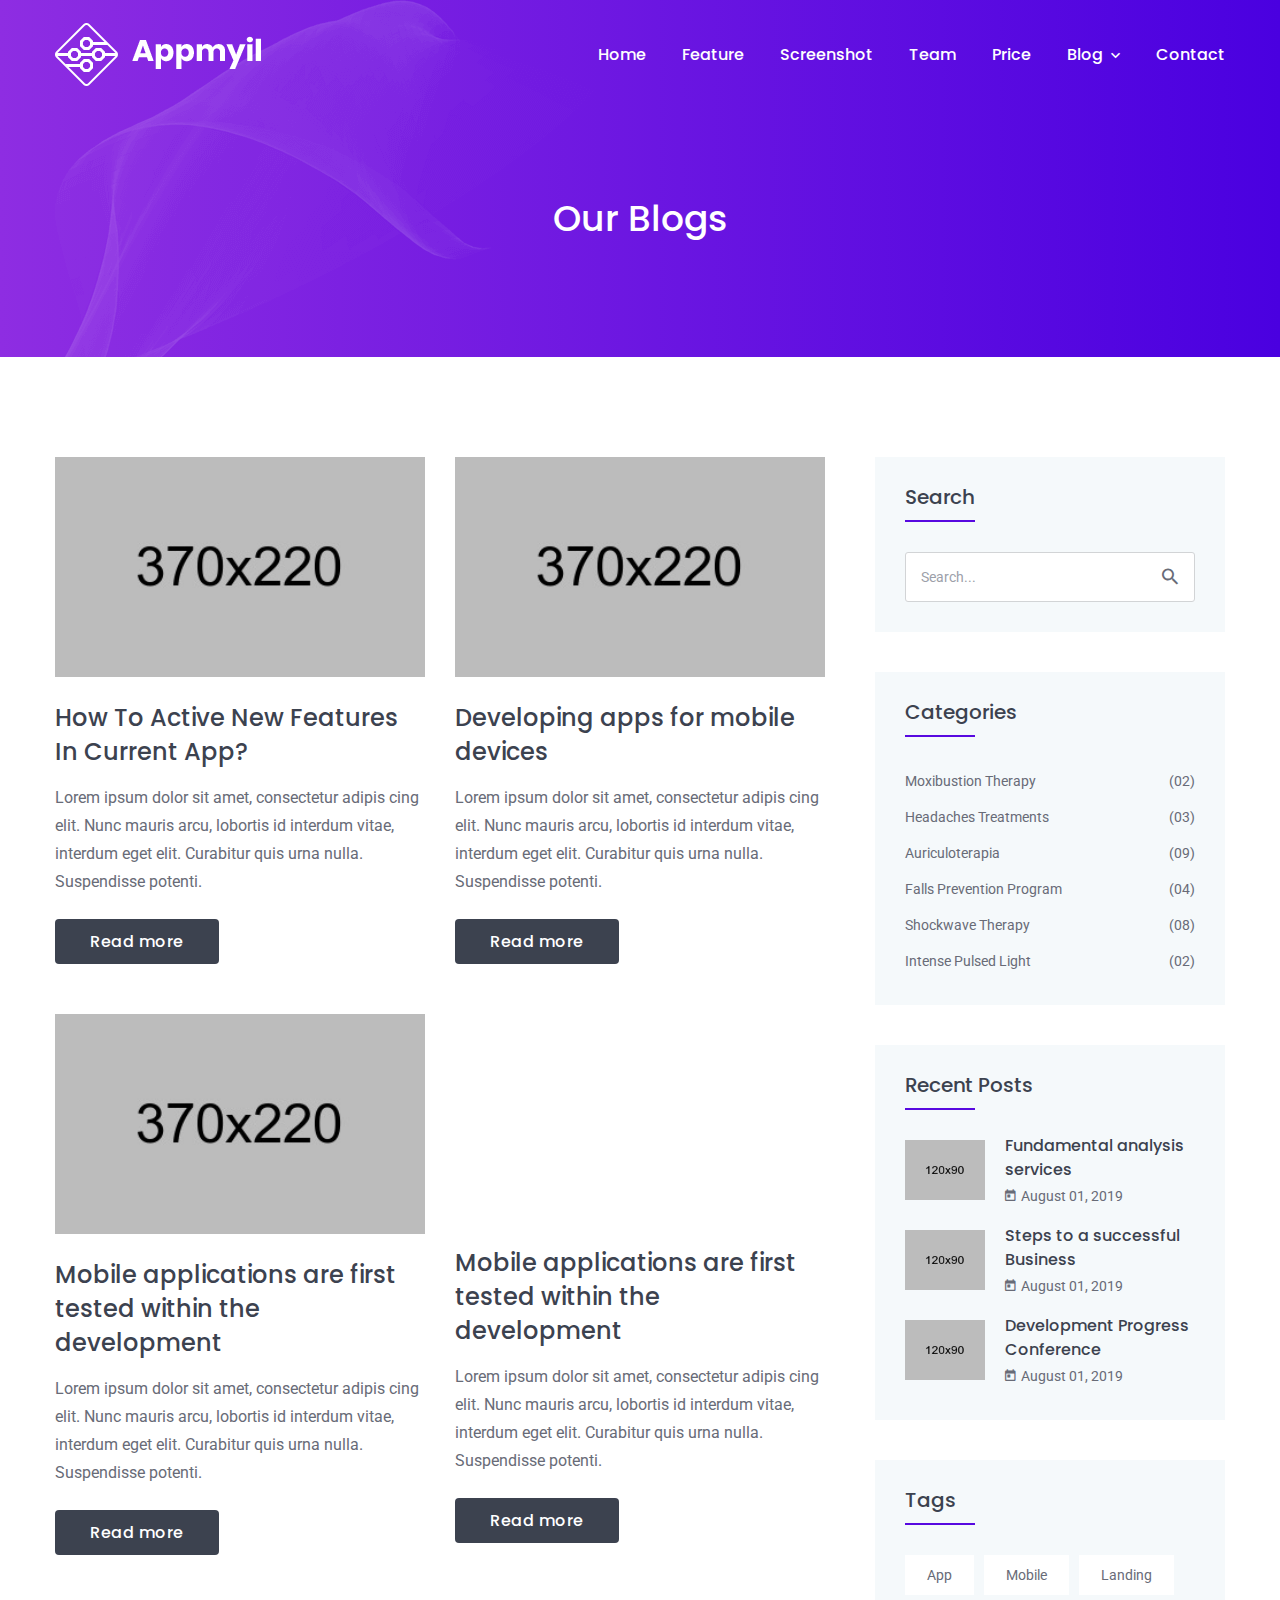
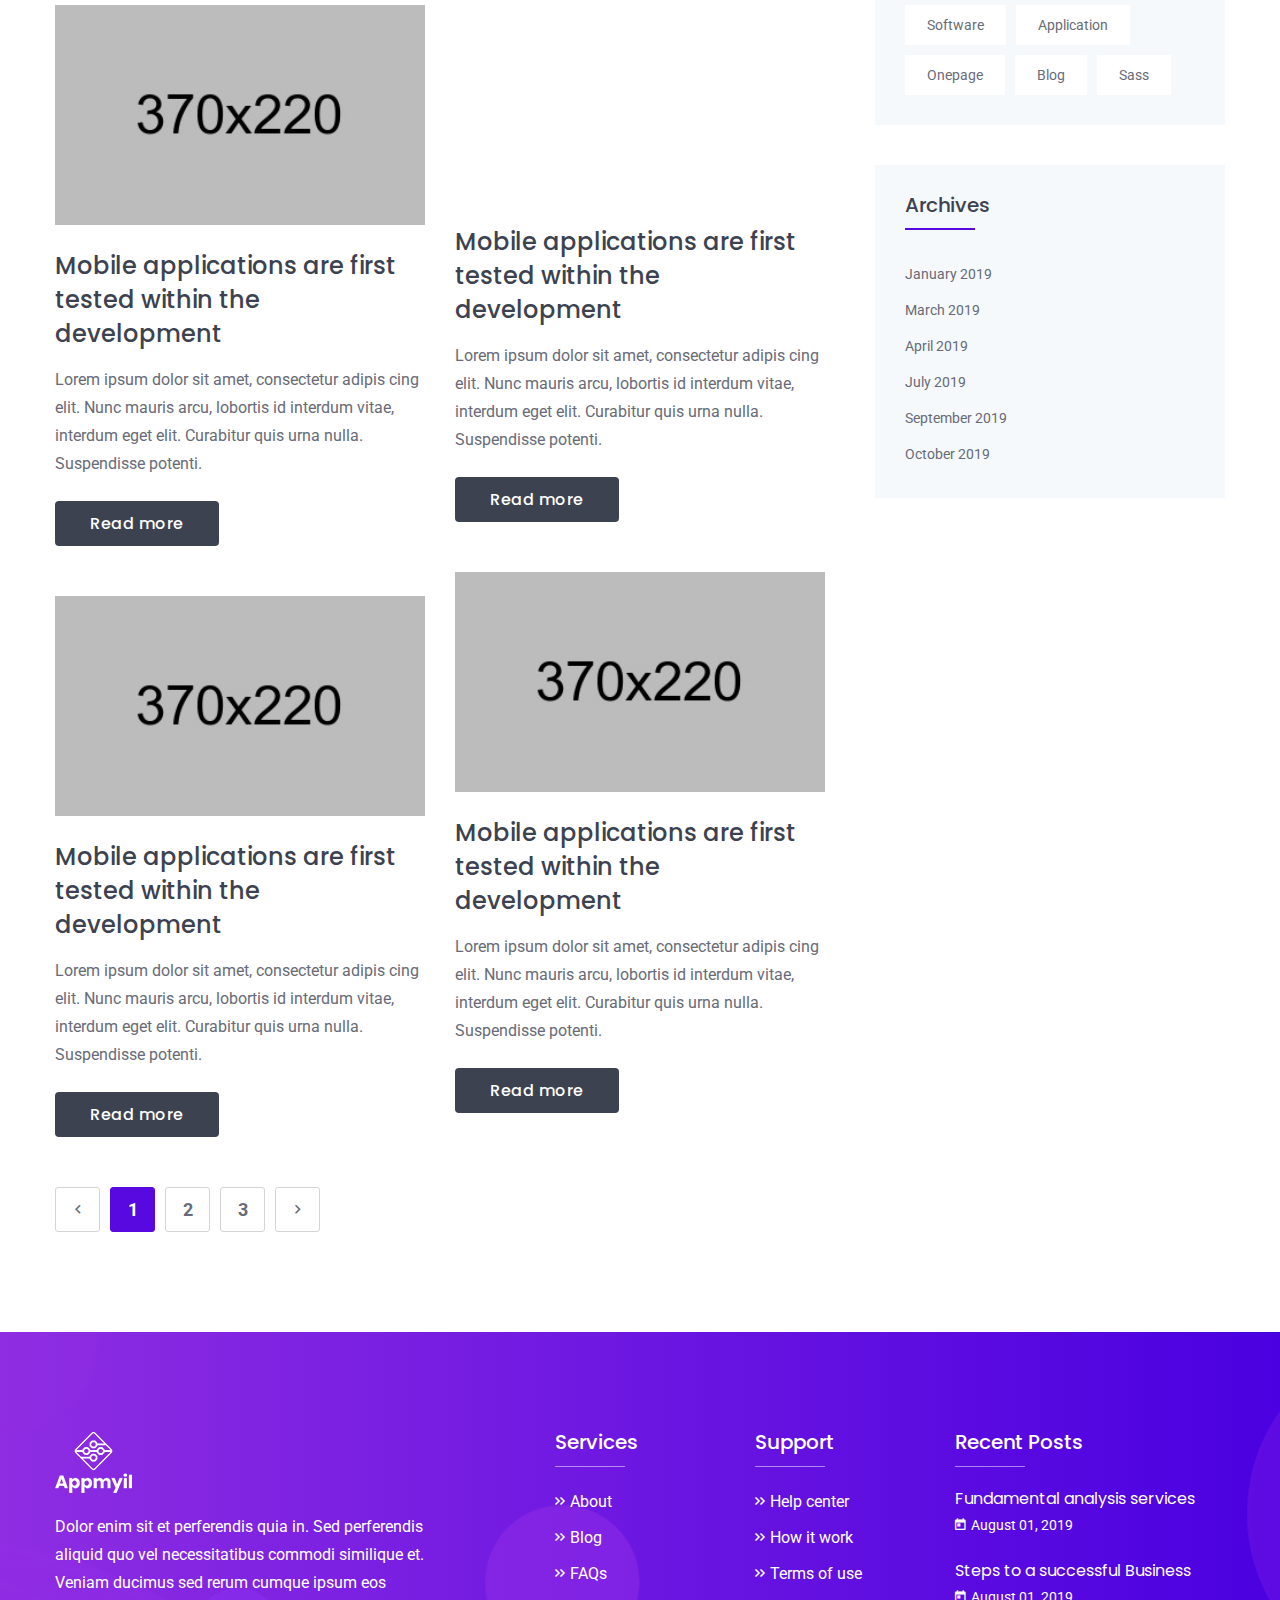
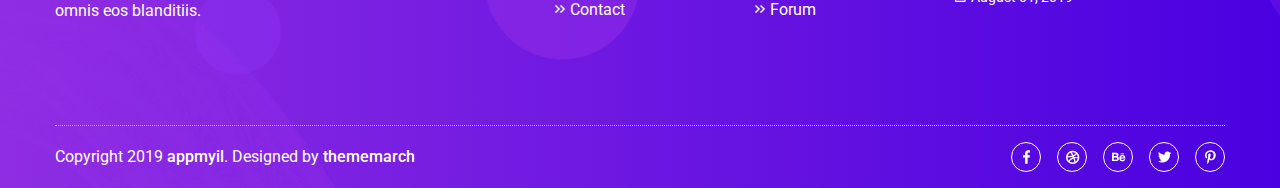
==== blog.html @ 40331fa4 "Initial commit" ====
<!DOCTYPE html>
<html lang="zxx">

<head>
    <meta charset="utf-8">
    <meta http-equiv="x-ua-compatible" content="ie=edge">
    <title>Appmyil - App Landing Template</title>
    <meta name="description" content="">
    <meta name="viewport" content="width=device-width, initial-scale=1, shrink-to-fit=no">
    <link rel="apple-touch-icon" href="assets/images/favicon.png">
    <link rel="shortcut icon" href="assets/images/favicon.ico">

    <!-- Google Font (font-family: 'Roboto', sans-serif;) -->
    <link href="https://fonts.googleapis.com/css?family=Roboto:300,400,400i,500,700" rel="stylesheet">
    <!-- Google Font ('Poppins', sans-serif;) -->
    <link href="https://fonts.googleapis.com/css?family=Poppins:400,500,600,700" rel="stylesheet">

    <link rel="stylesheet" href="assets/css/bootstrap.min.css">
    <link rel="stylesheet" href="assets/css/plugins.css">
    <link rel="stylesheet" href="assets/css/style.css">

    <link rel="stylesheet" href="assets/css/custom.css">
</head>

<body>

    <!-- Wrapper -->
    <div id="wrapper" class="wrapper">

        <!-- Header Area -->
        <div class="tm-header tm-header-fixed tm-sticky-header">
            <div class="container">
                <div class="row align-items-center">
                    <div class="col-lg-3 col-md-9 col-9">
                        <a class="tm-header-logo" href="index.html">
                            <img src="assets/images/logo-white.png" alt="appmyil logo">
                        </a>
                    </div>
                    <div class="col-lg-9 col-md-3 col-3">
                        <nav class="tm-navigation tm-header-navigation">
                            <ul>
                                <li class="current"><a href="#tm-area-heroslider">Home</a></li>
                                <li><a href="#tm-area-features">Feature</a></li>
                                <li><a href="#tm-area-screenshots">Screenshot</a></li>
                                <li><a href="#tm-area-team">Team</a></li>
                                <li><a href="#tm-area-pricing">Price</a></li>
                                <li class="tm-navigation-dropdown"><a href="#tm-area-blog">Blog</a>
                                    <ul>
                                        <li><a href="blog.html">Blog Grid</a></li>
                                        <li><a href="blog-without-sidebar.html">Blog Grid Without Sidebar</a></li>
                                        <li><a href="blog-details.html">Blog Details</a></li>
                                        <li><a href="blog-details-without-sidebar.html">Blog Details Without Sidebar</a></li>
                                    </ul>
                                </li>
                                <li><a href="#tm-area-contact">Contact</a></li>
                            </ul>
                        </nav>
                    </div>
                </div>
                <div class="tm-mobilenav"></div>
            </div>
        </div>
        <!--// Header Area -->

        <!-- Breadcrumb Area -->
        <div class="tm-breadcrumb-area tm-padding-section bg-gradient">
            <div class="tm-breadcrumb-bgshape">
                <img src="assets/images/download-bgshape.png" alt="bg shape">
            </div>
            <div class="container">
                <div class="tm-breadcrumb text-center">
                    <h2>Our Blogs</h2>
                </div>
            </div>
        </div>
        <!--// Breadcrumb Area -->

        <!-- Page Content -->
        <main class="page-content">

            <!-- Blog Area -->
            <div class="tm-blog-area tm-section tm-padding-section bg-white">
                <div class="container">
                    <div class="row">
                        <div class="col-lg-8">
                            <div class="row mt-50-reverse blog-masonry-active">

                                <!-- Single Blog -->
                                <div class="col-lg-6 col-md-6 col-12 mt-50 blog-masonry-item">
                                    <div class="tm-blog">
                                        <div class="tm-blog-topside">
                                            <div class="tm-blog-image">
                                                <img src="assets/images/blog-image-1.jpg" alt="appmyil blog image">
                                            </div>
                                            <span class="tm-blog-date">September 16, 2019</span>
                                        </div>
                                        <div class="tm-blog-content">
                                            <h4><a href="blog-details.html">How To Active New Features In Current App?</a></h4>
                                            <p>Lorem ipsum dolor sit amet, consectetur adipis
                                                cing elit. Nunc mauris arcu, lobortis id interdum vitae, interdum eget
                                                elit.
                                                Curabitur quis urna nulla. Suspendisse potenti.</p>
                                            <a href="blog-details.html" class="tm-button tm-button-sm tm-button-dark"><span>Read
                                                    more</span></a>
                                        </div>
                                    </div>
                                </div>
                                <!--// Single Blog -->

                                <!-- Single Blog -->
                                <div class="col-lg-6 col-md-6 col-12 mt-50 blog-masonry-item">
                                    <div class="tm-blog">
                                        <div class="tm-blog-topside">
                                            <div class="tm-blog-image">
                                                <img src="assets/images/blog-image-2.jpg" alt="appmyil blog image">
                                            </div>
                                            <span class="tm-blog-date">December 16, 2019</span>
                                        </div>
                                        <div class="tm-blog-content">
                                            <h4><a href="blog-details.html">Developing apps for mobile
                                                    devices</a></h4>
                                            <p>Lorem ipsum dolor sit amet, consectetur adipis
                                                cing elit. Nunc mauris arcu, lobortis id interdum vitae, interdum eget
                                                elit.
                                                Curabitur quis urna nulla. Suspendisse potenti.</p>
                                            <a href="blog-details.html" class="tm-button tm-button-sm tm-button-dark"><span>Read
                                                    more</span></a>
                                        </div>
                                    </div>
                                </div>
                                <!--// Single Blog -->

                                <!-- Single Blog -->
                                <div class="col-lg-6 col-md-6 col-12 mt-50 blog-masonry-item">
                                    <div class="tm-blog">
                                        <div class="tm-blog-topside">
                                            <div class="tm-blog-image">
                                                <img src="assets/images/blog-image-3.jpg" alt="appmyil blog image">
                                            </div>
                                            <span class="tm-blog-date">September 16, 2019</span>
                                        </div>
                                        <div class="tm-blog-content">
                                            <h4><a href="blog-details.html">Mobile applications are first
                                                    tested within the development</a></h4>
                                            <p>Lorem ipsum dolor sit amet, consectetur adipis
                                                cing elit. Nunc mauris arcu, lobortis id interdum vitae, interdum eget
                                                elit.
                                                Curabitur quis urna nulla. Suspendisse potenti.</p>
                                            <a href="blog-details.html" class="tm-button tm-button-sm tm-button-dark"><span>Read
                                                    more</span></a>
                                        </div>
                                    </div>
                                </div>
                                <!--// Single Blog -->

                                <!-- Single Blog -->
                                <div class="col-lg-6 col-md-6 col-12 mt-50 blog-masonry-item">
                                    <div class="tm-blog tm-blog-video">
                                        <div class="tm-blog-topside">
                                            <div class="embed-responsive embed-responsive-16by9">
                                                <iframe class="embed-responsive-item" src="https://www.youtube.com/embed/Sv511KEiIJQ"
                                                    allowfullscreen></iframe>
                                            </div>
                                            <span class="tm-blog-date">September 16, 2019</span>
                                        </div>
                                        <div class="tm-blog-content">
                                            <h4><a href="blog-details.html">Mobile applications are first
                                                    tested within the development</a></h4>
                                            <p>Lorem ipsum dolor sit amet, consectetur adipis
                                                cing elit. Nunc mauris arcu, lobortis id interdum vitae, interdum eget
                                                elit.
                                                Curabitur quis urna nulla. Suspendisse potenti.</p>
                                            <a href="blog-details.html" class="tm-button tm-button-sm tm-button-dark"><span>Read
                                                    more</span></a>
                                        </div>
                                    </div>
                                </div>
                                <!--// Single Blog -->

                                <!-- Single Blog -->
                                <div class="col-lg-6 col-md-6 col-12 mt-50 blog-masonry-item">
                                    <div class="tm-blog tm-blog-audio">
                                        <div class="tm-blog-topside">
                                            <div class="embed-responsive embed-responsive-16by9">
                                                <iframe class="embed-responsive-item" src="https://w.soundcloud.com/player/?url=https%3A//api.soundcloud.com/tracks/519580935&color=%23ff5500&auto_play=false&hide_related=false&show_comments=true&show_user=true&show_reposts=false&show_teaser=true&visual=true"></iframe>
                                            </div>
                                            <span class="tm-blog-date">September 16, 2019</span>
                                        </div>
                                        <div class="tm-blog-content">
                                            <h4><a href="blog-details.html">Mobile applications are first
                                                    tested within the development</a></h4>
                                            <p>Lorem ipsum dolor sit amet, consectetur adipis
                                                cing elit. Nunc mauris arcu, lobortis id interdum vitae, interdum eget
                                                elit.
                                                Curabitur quis urna nulla. Suspendisse potenti.</p>
                                            <a href="blog-details.html" class="tm-button tm-button-sm tm-button-dark"><span>Read
                                                    more</span></a>
                                        </div>
                                    </div>
                                </div>
                                <!--// Single Blog -->

                                <!-- Single Blog -->
                                <div class="col-lg-6 col-md-6 col-12 mt-50 blog-masonry-item">
                                    <div class="tm-blog">
                                        <div class="tm-blog-topside">
                                            <div class="tm-blog-image">
                                                <img src="assets/images/blog-image-4.jpg" alt="appmyil blog image">
                                            </div>
                                            <span class="tm-blog-date">September 16, 2019</span>
                                        </div>
                                        <div class="tm-blog-content">
                                            <h4><a href="blog-details.html">Mobile applications are first
                                                    tested within the development</a></h4>
                                            <p>Lorem ipsum dolor sit amet, consectetur adipis
                                                cing elit. Nunc mauris arcu, lobortis id interdum vitae, interdum eget
                                                elit.
                                                Curabitur quis urna nulla. Suspendisse potenti.</p>
                                            <a href="blog-details.html" class="tm-button tm-button-sm tm-button-dark"><span>Read
                                                    more</span></a>
                                        </div>
                                    </div>
                                </div>
                                <!--// Single Blog -->

                                <!-- Single Blog -->
                                <div class="col-lg-6 col-md-6 col-12 mt-50 blog-masonry-item">
                                    <div class="tm-blog">
                                        <div class="tm-blog-topside">
                                            <div class="tm-blog-image">
                                                <img src="assets/images/blog-image-5.jpg" alt="appmyil blog image">
                                            </div>
                                            <span class="tm-blog-date">September 16, 2019</span>
                                        </div>
                                        <div class="tm-blog-content">
                                            <h4><a href="blog-details.html">Mobile applications are first
                                                    tested within the development</a></h4>
                                            <p>Lorem ipsum dolor sit amet, consectetur adipis
                                                cing elit. Nunc mauris arcu, lobortis id interdum vitae, interdum eget
                                                elit.
                                                Curabitur quis urna nulla. Suspendisse potenti.</p>
                                            <a href="blog-details.html" class="tm-button tm-button-sm tm-button-dark"><span>Read
                                                    more</span></a>
                                        </div>
                                    </div>
                                </div>
                                <!--// Single Blog -->

                                <!-- Single Blog -->
                                <div class="col-lg-6 col-md-6 col-12 mt-50 blog-masonry-item">
                                    <div class="tm-blog">
                                        <div class="tm-blog-topside">
                                            <div class="tm-blog-image">
                                                <img src="assets/images/blog-image-6.jpg" alt="appmyil blog image">
                                            </div>
                                            <span class="tm-blog-date">September 16, 2019</span>
                                        </div>
                                        <div class="tm-blog-content">
                                            <h4><a href="blog-details.html">Mobile applications are first
                                                    tested within the development</a></h4>
                                            <p>Lorem ipsum dolor sit amet, consectetur adipis
                                                cing elit. Nunc mauris arcu, lobortis id interdum vitae, interdum eget
                                                elit.
                                                Curabitur quis urna nulla. Suspendisse potenti.</p>
                                            <a href="blog-details.html" class="tm-button tm-button-sm tm-button-dark"><span>Read
                                                    more</span></a>
                                        </div>
                                    </div>
                                </div>
                                <!--// Single Blog -->

                            </div>
                            <div class="tm-pagination mt-50">
                                <ul>
                                    <li><a href="blog.html"><i class="zmdi zmdi-chevron-left"></i></a></li>
                                    <li class="is-active"><a href="blog.html">1</a></li>
                                    <li><a href="blog.html">2</a></li>
                                    <li><a href="blog.html">3</a></li>
                                    <li><a href="blog.html"><i class="zmdi zmdi-chevron-right"></i></a></li>
                                </ul>
                            </div>
                        </div>
                        <div class="col-lg-4">
                            <div class="widgets widgets-blog">

                                <!-- Single Widget -->
                                <div class="single-widget widget-search">
                                    <h5 class="widget-title">Search</h5>
                                    <form action="#" class="widget-search-form">
                                        <input type="text" placeholder="Search...">
                                        <button type="submit"><i class="zmdi zmdi-search"></i></button>
                                    </form>
                                </div>
                                <!--// Single Widget -->

                                <!-- Single Widget -->
                                <div class="single-widget widget-categories">
                                    <h5 class="widget-title">Categories</h5>
                                    <ul>
                                        <li><a href="blog.html">Moxibustion Therapy <span>(02)</span></a></li>
                                        <li><a href="blog.html">Headaches Treatments <span>(03)</span></a></li>
                                        <li><a href="blog.html">Auriculoterapia <span>(09)</span></a></li>
                                        <li><a href="blog.html">Falls Prevention Program <span>(04)</span></a></li>
                                        <li><a href="blog.html">Shockwave Therapy <span>(08)</span></a></li>
                                        <li><a href="blog.html">Intense Pulsed Light <span>(02)</span></a></li>
                                    </ul>
                                </div>
                                <!--// Single Widget -->

                                <!-- Single Widget -->
                                <div class="single-widget widget-recentpost">
                                    <h5 class="widget-title">Recent Posts</h5>
                                    <ul>
                                        <li>
                                            <a href="blog-details.html" class="widget-recentpost-image">
                                                <img src="assets/images/blog-image-thumbnail-1.jpg" alt="blog thumbnail">
                                            </a>
                                            <div class="widget-recentpost-content">
                                                <h6><a href="blog-details.html">Fundamental analysis
                                                        services</a></h6>
                                                <span>August 01, 2019</span>
                                            </div>
                                        </li>
                                        <li>
                                            <a href="blog-details.html" class="widget-recentpost-image">
                                                <img src="assets/images/blog-image-thumbnail-2.jpg" alt="blog thumbnail">
                                            </a>
                                            <div class="widget-recentpost-content">
                                                <h6><a href="blog-details.html">Steps to a successful
                                                        Business</a></h6>
                                                <span>August 01, 2019</span>
                                            </div>
                                        </li>
                                        <li>
                                            <a href="blog-details.html" class="widget-recentpost-image">
                                                <img src="assets/images/blog-image-thumbnail-3.jpg" alt="blog thumbnail">
                                            </a>
                                            <div class="widget-recentpost-content">
                                                <h6><a href="#blog-details.html">Development Progress
                                                        Conference</a></h6>
                                                <span>August 01, 2019</span>
                                            </div>
                                        </li>
                                    </ul>
                                </div>
                                <!--// Single Widget -->

                                <!-- Single Widget -->
                                <div class="single-widget widget-tags">
                                    <h5 class="widget-title">Tags</h5>
                                    <ul>
                                        <li><a href="blog.html">App</a></li>
                                        <li><a href="blog.html">Mobile</a></li>
                                        <li><a href="blog.html">Landing</a></li>
                                        <li><a href="blog.html">Software</a></li>
                                        <li><a href="blog.html">Application</a></li>
                                        <li><a href="blog.html">Onepage</a></li>
                                        <li><a href="blog.html">Blog</a></li>
                                        <li><a href="blog.html">Sass</a></li>
                                    </ul>
                                </div>
                                <!--// Single Widget -->

                                <!-- Single Widget -->
                                <div class="single-widget widget-archives">
                                    <h5 class="widget-title">Archives</h5>
                                    <ul>
                                        <li><a href="blog.html">January 2019</a></li>
                                        <li><a href="blog.html">March 2019</a></li>
                                        <li><a href="blog.html">April 2019</a></li>
                                        <li><a href="blog.html">July 2019</a></li>
                                        <li><a href="blog.html">September 2019</a></li>
                                        <li><a href="blog.html">October 2019</a></li>
                                    </ul>
                                </div>
                                <!--// Single Widget -->

                            </div>
                        </div>
                    </div>
                </div>
            </div>
            <!--// Blog Area -->

        </main>
        <!--// Page Content -->

        <!-- Footer Area -->
        <div class="tm-footer bg-gradient">
            <div class="tm-footer-bgshape">
                <img src="assets/images/footer-bgshape.png" alt="footer background shape">
            </div>
            <div class="container">
                <div class="tm-footer-toparea tm-padding-section">
                    <div class="row widgets tm-footer-widgets">
                        <div class="col-xl-5 col-lg-4 col-md-6 col-12">
                            <div class="single-widget widget-info">
                                <a href="index.html" class="widget-info-logo">
                                    <img src="assets/images/logo-footer.png" alt="appmyil logo">
                                </a>
                                <p>Dolor enim sit et perferendis quia in. Sed perferendis aliquid quo vel
                                    necessitatibus commodi similique et. Veniam ducimus sed rerum cumque ipsum eos
                                    omnis eos blanditiis.</p>
                            </div>
                        </div>
                        <div class="col-xl-2 col-lg-2 col-md-6 col-12">
                            <div class="single-widget widget-quicklinks">
                                <h5 class="widget-title">Services</h5>
                                <ul>
                                    <li><a href="#">About</a></li>
                                    <li><a href="#">Blog</a></li>
                                    <li><a href="#">FAQs</a></li>
                                    <li><a href="#">Contact</a></li>
                                </ul>
                            </div>
                        </div>
                        <div class="col-xl-2 col-lg-2 col-md-6 col-12">
                            <div class="single-widget widget-quicklinks">
                                <h5 class="widget-title">Support</h5>
                                <ul>
                                    <li><a href="#">Help center</a></li>
                                    <li><a href="#">How it work</a></li>
                                    <li><a href="#">Terms of use</a></li>
                                    <li><a href="#">Forum</a></li>
                                </ul>
                            </div>
                        </div>
                        <div class="col-xl-3 col-lg-4 col-md-6 col-12">
                            <div class="single-widget widget-recentpost">
                                <h5 class="widget-title">Recent Posts</h5>
                                <ul>
                                    <li>
                                        <div class="widget-recentpost-content">
                                            <h6><a href="blog-details.html">Fundamental analysis
                                                    services</a></h6>
                                            <span>August 01, 2019</span>
                                        </div>
                                    </li>
                                    <li>
                                        <div class="widget-recentpost-content">
                                            <h6><a href="blog-details.html">Steps to a successful
                                                    Business</a></h6>
                                            <span>August 01, 2019</span>
                                        </div>
                                    </li>
                                </ul>
                            </div>
                        </div>
                    </div>
                </div>
                <div class="tm-footer-bottomarea">
                    <div class="row align-items-center">
                        <div class="col-md-7">
                            <p class="tm-footer-copyright">Copyright 2019 <a href="#">appmyil</a>. Designed by <a href="#">thememarch</a></p>
                        </div>
                        <div class="col-md-5">
                            <ul class="tm-footer-social">
                                <li>
                                    <a href="#">
                                        <i class="zmdi zmdi-facebook"></i>
                                        <i class="zmdi zmdi-facebook"></i>
                                    </a>
                                </li>
                                <li>
                                    <a href="#">
                                        <i class="zmdi zmdi-dribbble"></i>
                                        <i class="zmdi zmdi-dribbble"></i>
                                    </a>
                                </li>
                                <li>
                                    <a href="#">
                                        <i class="zmdi zmdi-behance"></i>
                                        <i class="zmdi zmdi-behance"></i>
                                    </a>
                                </li>
                                <li>
                                    <a href="#">
                                        <i class="zmdi zmdi-twitter"></i>
                                        <i class="zmdi zmdi-twitter"></i>
                                    </a>
                                </li>
                                <li>
                                    <a href="#">
                                        <i class="zmdi zmdi-pinterest"></i>
                                        <i class="zmdi zmdi-pinterest"></i>
                                    </a>
                                </li>
                            </ul>
                        </div>
                    </div>
                </div>
            </div>
        </div>
        <!--// Footer Area -->

    </div>
    <!--// Wrapper -->

    <!-- Js Files -->
    <script src="assets/js/modernizr-3.6.0.min.js"></script>
    <script src="assets/js/jquery.min.js"></script>
    <script src="assets/js/popper.min.js"></script>
    <script src="assets/js/bootstrap.min.js"></script>
    <script src="assets/js/plugins.js"></script>
    <script src="assets/js/main.js"></script>
    <!--// Js Files -->
</body>

</html>
---- assets/css/plugins.css ----
/*
 * %%%%%%%%%%%%%%%%%%%%%%%%%%%%%%%%%%%%%%%%%%%%%%%%%%%%%%%%
 *
 * Template Name: Appmyil - App Landing Template   
 * Template URI: https://thememarch.com/demo/html/appmyil/
 * Description: Appmyil is an app landing HTML template which comes with unique and clean design. It helps you to create a beautiful app landing HTML website. It is designed with Bootstrap v4.2.1 the latest bootstrap version. Appmyil is well organized and very easy to customize.
 * Author: Thememarch
 * Author URI: https://thememarch.com
 * Version: 1.0
 *
 * %%%%%%%%%%%%%%%%%%%%%%%%%%%%%%%%%%%%%%%%%%%%%%%%%%%%%%%%
 */




/* Flaticon */
@font-face{font-family:Flaticon;src:url(../fonts/Flaticon.eot);src:url(../fonts/Flaticon.eot?#iefix) format("embedded-opentype"),url(../fonts/Flaticon.woff2) format("woff2"),url(../fonts/Flaticon.woff) format("woff"),url(../fonts/Flaticon.ttf) format("truetype"),url(../fonts/Flaticon.svg#Flaticon) format("svg");font-weight:400;font-style:normal}@media screen and (-webkit-min-device-pixel-ratio:0){@font-face{font-family:Flaticon;src:url(../fonts/Flaticon.svg#Flaticon) format("svg")}}[class*=" flaticon-"]:after,[class*=" flaticon-"]:before,[class^=flaticon-]:after,[class^=flaticon-]:before{font-family:Flaticon;font-size:20px;font-style:normal;margin-left:20px}.flaticon-smile:before{content:"\f100"}.flaticon-secure-shield:before{content:"\f101"}.flaticon-friendship:before{content:"\f102"}.flaticon-hourglass:before{content:"\f103"}.flaticon-team:before{content:"\f104"}.flaticon-inbox:before{content:"\f105"}.flaticon-goal:before{content:"\f106"}.flaticon-review:before{content:"\f107"}.flaticon-cover:before{content:"\f108"}.flaticon-support:before{content:"\f109"}.flaticon-team-1:before{content:"\f10a"}.flaticon-play-button:before{content:"\f10b"}.flaticon-keyword:before{content:"\f10c"}.flaticon-document:before{content:"\f10d"}





/*!
 *  Material Design Iconic Font by Sergey Kupletsky (@zavoloklom) - http://zavoloklom.github.io/material-design-iconic-font/
 *  License - http://zavoloklom.github.io/material-design-iconic-font/license (Font: SIL OFL 1.1, CSS: MIT License)
 */
 .zmdi,.zmdi-hc-stack{display:inline-block}@font-face{font-family:Material-Design-Iconic-Font;src:url(../fonts/Material-Design-Iconic-Font.woff2?v=2.2.0) format('woff2'),url(../fonts/Material-Design-Iconic-Font.woff?v=2.2.0) format('woff'),url(../fonts/Material-Design-Iconic-Font.ttf?v=2.2.0) format('truetype');font-weight:400;font-style:normal}.zmdi{font:normal normal normal 14px/1 Material-Design-Iconic-Font;font-size:inherit;text-rendering:auto;-webkit-font-smoothing:antialiased;-moz-osx-font-smoothing:grayscale}.zmdi-hc-lg{font-size:1.33333333em;line-height:.75em;vertical-align:-15%}.zmdi-hc-2x{font-size:2em}.zmdi-hc-3x{font-size:3em}.zmdi-hc-4x{font-size:4em}.zmdi-hc-5x{font-size:5em}.zmdi-hc-fw{width:1.28571429em;text-align:center}.zmdi-hc-ul{padding-left:0;margin-left:2.14285714em;list-style-type:none}.zmdi-hc-ul>li{position:relative}.zmdi-hc-li{position:absolute;left:-2.14285714em;width:2.14285714em;top:.14285714em;text-align:center}.zmdi-hc-li.zmdi-hc-lg{left:-1.85714286em}.zmdi-hc-border{padding:.1em .25em;border:.1em solid #9e9e9e;border-radius:2px}.zmdi-hc-border-circle{padding:.1em .25em;border:.1em solid #9e9e9e;border-radius:50%}.zmdi.pull-left{float:left;margin-right:.15em}.zmdi.pull-right{float:right;margin-left:.15em}.zmdi-hc-spin{-webkit-animation:zmdi-spin 1.5s infinite linear;animation:zmdi-spin 1.5s infinite linear}.zmdi-hc-spin-reverse{-webkit-animation:zmdi-spin-reverse 1.5s infinite linear;animation:zmdi-spin-reverse 1.5s infinite linear}@-webkit-keyframes zmdi-spin{0%{-webkit-transform:rotate(0);transform:rotate(0)}100%{-webkit-transform:rotate(359deg);transform:rotate(359deg)}}@keyframes zmdi-spin{0%{-webkit-transform:rotate(0);transform:rotate(0)}100%{-webkit-transform:rotate(359deg);transform:rotate(359deg)}}@-webkit-keyframes zmdi-spin-reverse{0%{-webkit-transform:rotate(0);transform:rotate(0)}100%{-webkit-transform:rotate(-359deg);transform:rotate(-359deg)}}@keyframes zmdi-spin-reverse{0%{-webkit-transform:rotate(0);transform:rotate(0)}100%{-webkit-transform:rotate(-359deg);transform:rotate(-359deg)}}.zmdi-hc-rotate-90{-webkit-transform:rotate(90deg);-ms-transform:rotate(90deg);transform:rotate(90deg)}.zmdi-hc-rotate-180{-webkit-transform:rotate(180deg);-ms-transform:rotate(180deg);transform:rotate(180deg)}.zmdi-hc-rotate-270{-webkit-transform:rotate(270deg);-ms-transform:rotate(270deg);transform:rotate(270deg)}.zmdi-hc-flip-horizontal{-webkit-transform:scale(-1,1);-ms-transform:scale(-1,1);transform:scale(-1,1)}.zmdi-hc-flip-vertical{-webkit-transform:scale(1,-1);-ms-transform:scale(1,-1);transform:scale(1,-1)}.zmdi-hc-stack{position:relative;width:2em;height:2em;line-height:2em;vertical-align:middle}.zmdi-hc-stack-1x,.zmdi-hc-stack-2x{position:absolute;left:0;width:100%;text-align:center}.zmdi-hc-stack-1x{line-height:inherit}.zmdi-hc-stack-2x{font-size:2em}.zmdi-hc-inverse{color:#fff}.zmdi-3d-rotation:before{content:'\f101'}.zmdi-airplane-off:before{content:'\f102'}.zmdi-airplane:before{content:'\f103'}.zmdi-album:before{content:'\f104'}.zmdi-archive:before{content:'\f105'}.zmdi-assignment-account:before{content:'\f106'}.zmdi-assignment-alert:before{content:'\f107'}.zmdi-assignment-check:before{content:'\f108'}.zmdi-assignment-o:before{content:'\f109'}.zmdi-assignment-return:before{content:'\f10a'}.zmdi-assignment-returned:before{content:'\f10b'}.zmdi-assignment:before{content:'\f10c'}.zmdi-attachment-alt:before{content:'\f10d'}.zmdi-attachment:before{content:'\f10e'}.zmdi-audio:before{content:'\f10f'}.zmdi-badge-check:before{content:'\f110'}.zmdi-balance-wallet:before{content:'\f111'}.zmdi-balance:before{content:'\f112'}.zmdi-battery-alert:before{content:'\f113'}.zmdi-battery-flash:before{content:'\f114'}.zmdi-battery-unknown:before{content:'\f115'}.zmdi-battery:before{content:'\f116'}.zmdi-bike:before{content:'\f117'}.zmdi-block-alt:before{content:'\f118'}.zmdi-block:before{content:'\f119'}.zmdi-boat:before{content:'\f11a'}.zmdi-book-image:before{content:'\f11b'}.zmdi-book:before{content:'\f11c'}.zmdi-bookmark-outline:before{content:'\f11d'}.zmdi-bookmark:before{content:'\f11e'}.zmdi-brush:before{content:'\f11f'}.zmdi-bug:before{content:'\f120'}.zmdi-bus:before{content:'\f121'}.zmdi-cake:before{content:'\f122'}.zmdi-car-taxi:before{content:'\f123'}.zmdi-car-wash:before{content:'\f124'}.zmdi-car:before{content:'\f125'}.zmdi-card-giftcard:before{content:'\f126'}.zmdi-card-membership:before{content:'\f127'}.zmdi-card-travel:before{content:'\f128'}.zmdi-card:before{content:'\f129'}.zmdi-case-check:before{content:'\f12a'}.zmdi-case-download:before{content:'\f12b'}.zmdi-case-play:before{content:'\f12c'}.zmdi-case:before{content:'\f12d'}.zmdi-cast-connected:before{content:'\f12e'}.zmdi-cast:before{content:'\f12f'}.zmdi-chart-donut:before{content:'\f130'}.zmdi-chart:before{content:'\f131'}.zmdi-city-alt:before{content:'\f132'}.zmdi-city:before{content:'\f133'}.zmdi-close-circle-o:before{content:'\f134'}.zmdi-close-circle:before{content:'\f135'}.zmdi-close:before{content:'\f136'}.zmdi-cocktail:before{content:'\f137'}.zmdi-code-setting:before{content:'\f138'}.zmdi-code-smartphone:before{content:'\f139'}.zmdi-code:before{content:'\f13a'}.zmdi-coffee:before{content:'\f13b'}.zmdi-collection-bookmark:before{content:'\f13c'}.zmdi-collection-case-play:before{content:'\f13d'}.zmdi-collection-folder-image:before{content:'\f13e'}.zmdi-collection-image-o:before{content:'\f13f'}.zmdi-collection-image:before{content:'\f140'}.zmdi-collection-item-1:before{content:'\f141'}.zmdi-collection-item-2:before{content:'\f142'}.zmdi-collection-item-3:before{content:'\f143'}.zmdi-collection-item-4:before{content:'\f144'}.zmdi-collection-item-5:before{content:'\f145'}.zmdi-collection-item-6:before{content:'\f146'}.zmdi-collection-item-7:before{content:'\f147'}.zmdi-collection-item-8:before{content:'\f148'}.zmdi-collection-item-9-plus:before{content:'\f149'}.zmdi-collection-item-9:before{content:'\f14a'}.zmdi-collection-item:before{content:'\f14b'}.zmdi-collection-music:before{content:'\f14c'}.zmdi-collection-pdf:before{content:'\f14d'}.zmdi-collection-plus:before{content:'\f14e'}.zmdi-collection-speaker:before{content:'\f14f'}.zmdi-collection-text:before{content:'\f150'}.zmdi-collection-video:before{content:'\f151'}.zmdi-compass:before{content:'\f152'}.zmdi-cutlery:before{content:'\f153'}.zmdi-delete:before{content:'\f154'}.zmdi-dialpad:before{content:'\f155'}.zmdi-dns:before{content:'\f156'}.zmdi-drink:before{content:'\f157'}.zmdi-edit:before{content:'\f158'}.zmdi-email-open:before{content:'\f159'}.zmdi-email:before{content:'\f15a'}.zmdi-eye-off:before{content:'\f15b'}.zmdi-eye:before{content:'\f15c'}.zmdi-eyedropper:before{content:'\f15d'}.zmdi-favorite-outline:before{content:'\f15e'}.zmdi-favorite:before{content:'\f15f'}.zmdi-filter-list:before{content:'\f160'}.zmdi-fire:before{content:'\f161'}.zmdi-flag:before{content:'\f162'}.zmdi-flare:before{content:'\f163'}.zmdi-flash-auto:before{content:'\f164'}.zmdi-flash-off:before{content:'\f165'}.zmdi-flash:before{content:'\f166'}.zmdi-flip:before{content:'\f167'}.zmdi-flower-alt:before{content:'\f168'}.zmdi-flower:before{content:'\f169'}.zmdi-font:before{content:'\f16a'}.zmdi-fullscreen-alt:before{content:'\f16b'}.zmdi-fullscreen-exit:before{content:'\f16c'}.zmdi-fullscreen:before{content:'\f16d'}.zmdi-functions:before{content:'\f16e'}.zmdi-gas-station:before{content:'\f16f'}.zmdi-gesture:before{content:'\f170'}.zmdi-globe-alt:before{content:'\f171'}.zmdi-globe-lock:before{content:'\f172'}.zmdi-globe:before{content:'\f173'}.zmdi-graduation-cap:before{content:'\f174'}.zmdi-home:before{content:'\f175'}.zmdi-hospital-alt:before{content:'\f176'}.zmdi-hospital:before{content:'\f177'}.zmdi-hotel:before{content:'\f178'}.zmdi-hourglass-alt:before{content:'\f179'}.zmdi-hourglass-outline:before{content:'\f17a'}.zmdi-hourglass:before{content:'\f17b'}.zmdi-http:before{content:'\f17c'}.zmdi-image-alt:before{content:'\f17d'}.zmdi-image-o:before{content:'\f17e'}.zmdi-image:before{content:'\f17f'}.zmdi-inbox:before{content:'\f180'}.zmdi-invert-colors-off:before{content:'\f181'}.zmdi-invert-colors:before{content:'\f182'}.zmdi-key:before{content:'\f183'}.zmdi-label-alt-outline:before{content:'\f184'}.zmdi-label-alt:before{content:'\f185'}.zmdi-label-heart:before{content:'\f186'}.zmdi-label:before{content:'\f187'}.zmdi-labels:before{content:'\f188'}.zmdi-lamp:before{content:'\f189'}.zmdi-landscape:before{content:'\f18a'}.zmdi-layers-off:before{content:'\f18b'}.zmdi-layers:before{content:'\f18c'}.zmdi-library:before{content:'\f18d'}.zmdi-link:before{content:'\f18e'}.zmdi-lock-open:before{content:'\f18f'}.zmdi-lock-outline:before{content:'\f190'}.zmdi-lock:before{content:'\f191'}.zmdi-mail-reply-all:before{content:'\f192'}.zmdi-mail-reply:before{content:'\f193'}.zmdi-mail-send:before{content:'\f194'}.zmdi-mall:before{content:'\f195'}.zmdi-map:before{content:'\f196'}.zmdi-menu:before{content:'\f197'}.zmdi-money-box:before{content:'\f198'}.zmdi-money-off:before{content:'\f199'}.zmdi-money:before{content:'\f19a'}.zmdi-more-vert:before{content:'\f19b'}.zmdi-more:before{content:'\f19c'}.zmdi-movie-alt:before{content:'\f19d'}.zmdi-movie:before{content:'\f19e'}.zmdi-nature-people:before{content:'\f19f'}.zmdi-nature:before{content:'\f1a0'}.zmdi-navigation:before{content:'\f1a1'}.zmdi-open-in-browser:before{content:'\f1a2'}.zmdi-open-in-new:before{content:'\f1a3'}.zmdi-palette:before{content:'\f1a4'}.zmdi-parking:before{content:'\f1a5'}.zmdi-pin-account:before{content:'\f1a6'}.zmdi-pin-assistant:before{content:'\f1a7'}.zmdi-pin-drop:before{content:'\f1a8'}.zmdi-pin-help:before{content:'\f1a9'}.zmdi-pin-off:before{content:'\f1aa'}.zmdi-pin:before{content:'\f1ab'}.zmdi-pizza:before{content:'\f1ac'}.zmdi-plaster:before{content:'\f1ad'}.zmdi-power-setting:before{content:'\f1ae'}.zmdi-power:before{content:'\f1af'}.zmdi-print:before{content:'\f1b0'}.zmdi-puzzle-piece:before{content:'\f1b1'}.zmdi-quote:before{content:'\f1b2'}.zmdi-railway:before{content:'\f1b3'}.zmdi-receipt:before{content:'\f1b4'}.zmdi-refresh-alt:before{content:'\f1b5'}.zmdi-refresh-sync-alert:before{content:'\f1b6'}.zmdi-refresh-sync-off:before{content:'\f1b7'}.zmdi-refresh-sync:before{content:'\f1b8'}.zmdi-refresh:before{content:'\f1b9'}.zmdi-roller:before{content:'\f1ba'}.zmdi-ruler:before{content:'\f1bb'}.zmdi-scissors:before{content:'\f1bc'}.zmdi-screen-rotation-lock:before{content:'\f1bd'}.zmdi-screen-rotation:before{content:'\f1be'}.zmdi-search-for:before{content:'\f1bf'}.zmdi-search-in-file:before{content:'\f1c0'}.zmdi-search-in-page:before{content:'\f1c1'}.zmdi-search-replace:before{content:'\f1c2'}.zmdi-search:before{content:'\f1c3'}.zmdi-seat:before{content:'\f1c4'}.zmdi-settings-square:before{content:'\f1c5'}.zmdi-settings:before{content:'\f1c6'}.zmdi-shield-check:before{content:'\f1c7'}.zmdi-shield-security:before{content:'\f1c8'}.zmdi-shopping-basket:before{content:'\f1c9'}.zmdi-shopping-cart-plus:before{content:'\f1ca'}.zmdi-shopping-cart:before{content:'\f1cb'}.zmdi-sign-in:before{content:'\f1cc'}.zmdi-sort-amount-asc:before{content:'\f1cd'}.zmdi-sort-amount-desc:before{content:'\f1ce'}.zmdi-sort-asc:before{content:'\f1cf'}.zmdi-sort-desc:before{content:'\f1d0'}.zmdi-spellcheck:before{content:'\f1d1'}.zmdi-storage:before{content:'\f1d2'}.zmdi-store-24:before{content:'\f1d3'}.zmdi-store:before{content:'\f1d4'}.zmdi-subway:before{content:'\f1d5'}.zmdi-sun:before{content:'\f1d6'}.zmdi-tab-unselected:before{content:'\f1d7'}.zmdi-tab:before{content:'\f1d8'}.zmdi-tag-close:before{content:'\f1d9'}.zmdi-tag-more:before{content:'\f1da'}.zmdi-tag:before{content:'\f1db'}.zmdi-thumb-down:before{content:'\f1dc'}.zmdi-thumb-up-down:before{content:'\f1dd'}.zmdi-thumb-up:before{content:'\f1de'}.zmdi-ticket-star:before{content:'\f1df'}.zmdi-toll:before{content:'\f1e0'}.zmdi-toys:before{content:'\f1e1'}.zmdi-traffic:before{content:'\f1e2'}.zmdi-translate:before{content:'\f1e3'}.zmdi-triangle-down:before{content:'\f1e4'}.zmdi-triangle-up:before{content:'\f1e5'}.zmdi-truck:before{content:'\f1e6'}.zmdi-turning-sign:before{content:'\f1e7'}.zmdi-wallpaper:before{content:'\f1e8'}.zmdi-washing-machine:before{content:'\f1e9'}.zmdi-window-maximize:before{content:'\f1ea'}.zmdi-window-minimize:before{content:'\f1eb'}.zmdi-window-restore:before{content:'\f1ec'}.zmdi-wrench:before{content:'\f1ed'}.zmdi-zoom-in:before{content:'\f1ee'}.zmdi-zoom-out:before{content:'\f1ef'}.zmdi-alert-circle-o:before{content:'\f1f0'}.zmdi-alert-circle:before{content:'\f1f1'}.zmdi-alert-octagon:before{content:'\f1f2'}.zmdi-alert-polygon:before{content:'\f1f3'}.zmdi-alert-triangle:before{content:'\f1f4'}.zmdi-help-outline:before{content:'\f1f5'}.zmdi-help:before{content:'\f1f6'}.zmdi-info-outline:before{content:'\f1f7'}.zmdi-info:before{content:'\f1f8'}.zmdi-notifications-active:before{content:'\f1f9'}.zmdi-notifications-add:before{content:'\f1fa'}.zmdi-notifications-none:before{content:'\f1fb'}.zmdi-notifications-off:before{content:'\f1fc'}.zmdi-notifications-paused:before{content:'\f1fd'}.zmdi-notifications:before{content:'\f1fe'}.zmdi-account-add:before{content:'\f1ff'}.zmdi-account-box-mail:before{content:'\f200'}.zmdi-account-box-o:before{content:'\f201'}.zmdi-account-box-phone:before{content:'\f202'}.zmdi-account-box:before{content:'\f203'}.zmdi-account-calendar:before{content:'\f204'}.zmdi-account-circle:before{content:'\f205'}.zmdi-account-o:before{content:'\f206'}.zmdi-account:before{content:'\f207'}.zmdi-accounts-add:before{content:'\f208'}.zmdi-accounts-alt:before{content:'\f209'}.zmdi-accounts-list-alt:before{content:'\f20a'}.zmdi-accounts-list:before{content:'\f20b'}.zmdi-accounts-outline:before{content:'\f20c'}.zmdi-accounts:before{content:'\f20d'}.zmdi-face:before{content:'\f20e'}.zmdi-female:before{content:'\f20f'}.zmdi-male-alt:before{content:'\f210'}.zmdi-male-female:before{content:'\f211'}.zmdi-male:before{content:'\f212'}.zmdi-mood-bad:before{content:'\f213'}.zmdi-mood:before{content:'\f214'}.zmdi-run:before{content:'\f215'}.zmdi-walk:before{content:'\f216'}.zmdi-cloud-box:before{content:'\f217'}.zmdi-cloud-circle:before{content:'\f218'}.zmdi-cloud-done:before{content:'\f219'}.zmdi-cloud-download:before{content:'\f21a'}.zmdi-cloud-off:before{content:'\f21b'}.zmdi-cloud-outline-alt:before{content:'\f21c'}.zmdi-cloud-outline:before{content:'\f21d'}.zmdi-cloud-upload:before{content:'\f21e'}.zmdi-cloud:before{content:'\f21f'}.zmdi-download:before{content:'\f220'}.zmdi-file-plus:before{content:'\f221'}.zmdi-file-text:before{content:'\f222'}.zmdi-file:before{content:'\f223'}.zmdi-folder-outline:before{content:'\f224'}.zmdi-folder-person:before{content:'\f225'}.zmdi-folder-star-alt:before{content:'\f226'}.zmdi-folder-star:before{content:'\f227'}.zmdi-folder:before{content:'\f228'}.zmdi-gif:before{content:'\f229'}.zmdi-upload:before{content:'\f22a'}.zmdi-border-all:before{content:'\f22b'}.zmdi-border-bottom:before{content:'\f22c'}.zmdi-border-clear:before{content:'\f22d'}.zmdi-border-color:before{content:'\f22e'}.zmdi-border-horizontal:before{content:'\f22f'}.zmdi-border-inner:before{content:'\f230'}.zmdi-border-left:before{content:'\f231'}.zmdi-border-outer:before{content:'\f232'}.zmdi-border-right:before{content:'\f233'}.zmdi-border-style:before{content:'\f234'}.zmdi-border-top:before{content:'\f235'}.zmdi-border-vertical:before{content:'\f236'}.zmdi-copy:before{content:'\f237'}.zmdi-crop:before{content:'\f238'}.zmdi-format-align-center:before{content:'\f239'}.zmdi-format-align-justify:before{content:'\f23a'}.zmdi-format-align-left:before{content:'\f23b'}.zmdi-format-align-right:before{content:'\f23c'}.zmdi-format-bold:before{content:'\f23d'}.zmdi-format-clear-all:before{content:'\f23e'}.zmdi-format-clear:before{content:'\f23f'}.zmdi-format-color-fill:before{content:'\f240'}.zmdi-format-color-reset:before{content:'\f241'}.zmdi-format-color-text:before{content:'\f242'}.zmdi-format-indent-decrease:before{content:'\f243'}.zmdi-format-indent-increase:before{content:'\f244'}.zmdi-format-italic:before{content:'\f245'}.zmdi-format-line-spacing:before{content:'\f246'}.zmdi-format-list-bulleted:before{content:'\f247'}.zmdi-format-list-numbered:before{content:'\f248'}.zmdi-format-ltr:before{content:'\f249'}.zmdi-format-rtl:before{content:'\f24a'}.zmdi-format-size:before{content:'\f24b'}.zmdi-format-strikethrough-s:before{content:'\f24c'}.zmdi-format-strikethrough:before{content:'\f24d'}.zmdi-format-subject:before{content:'\f24e'}.zmdi-format-underlined:before{content:'\f24f'}.zmdi-format-valign-bottom:before{content:'\f250'}.zmdi-format-valign-center:before{content:'\f251'}.zmdi-format-valign-top:before{content:'\f252'}.zmdi-redo:before{content:'\f253'}.zmdi-select-all:before{content:'\f254'}.zmdi-space-bar:before{content:'\f255'}.zmdi-text-format:before{content:'\f256'}.zmdi-transform:before{content:'\f257'}.zmdi-undo:before{content:'\f258'}.zmdi-wrap-text:before{content:'\f259'}.zmdi-comment-alert:before{content:'\f25a'}.zmdi-comment-alt-text:before{content:'\f25b'}.zmdi-comment-alt:before{content:'\f25c'}.zmdi-comment-edit:before{content:'\f25d'}.zmdi-comment-image:before{content:'\f25e'}.zmdi-comment-list:before{content:'\f25f'}.zmdi-comment-more:before{content:'\f260'}.zmdi-comment-outline:before{content:'\f261'}.zmdi-comment-text-alt:before{content:'\f262'}.zmdi-comment-text:before{content:'\f263'}.zmdi-comment-video:before{content:'\f264'}.zmdi-comment:before{content:'\f265'}.zmdi-comments:before{content:'\f266'}.zmdi-check-all:before{content:'\f267'}.zmdi-check-circle-u:before{content:'\f268'}.zmdi-check-circle:before{content:'\f269'}.zmdi-check-square:before{content:'\f26a'}.zmdi-check:before{content:'\f26b'}.zmdi-circle-o:before{content:'\f26c'}.zmdi-circle:before{content:'\f26d'}.zmdi-dot-circle-alt:before{content:'\f26e'}.zmdi-dot-circle:before{content:'\f26f'}.zmdi-minus-circle-outline:before{content:'\f270'}.zmdi-minus-circle:before{content:'\f271'}.zmdi-minus-square:before{content:'\f272'}.zmdi-minus:before{content:'\f273'}.zmdi-plus-circle-o-duplicate:before{content:'\f274'}.zmdi-plus-circle-o:before{content:'\f275'}.zmdi-plus-circle:before{content:'\f276'}.zmdi-plus-square:before{content:'\f277'}.zmdi-plus:before{content:'\f278'}.zmdi-square-o:before{content:'\f279'}.zmdi-star-circle:before{content:'\f27a'}.zmdi-star-half:before{content:'\f27b'}.zmdi-star-outline:before{content:'\f27c'}.zmdi-star:before{content:'\f27d'}.zmdi-bluetooth-connected:before{content:'\f27e'}.zmdi-bluetooth-off:before{content:'\f27f'}.zmdi-bluetooth-search:before{content:'\f280'}.zmdi-bluetooth-setting:before{content:'\f281'}.zmdi-bluetooth:before{content:'\f282'}.zmdi-camera-add:before{content:'\f283'}.zmdi-camera-alt:before{content:'\f284'}.zmdi-camera-bw:before{content:'\f285'}.zmdi-camera-front:before{content:'\f286'}.zmdi-camera-mic:before{content:'\f287'}.zmdi-camera-party-mode:before{content:'\f288'}.zmdi-camera-rear:before{content:'\f289'}.zmdi-camera-roll:before{content:'\f28a'}.zmdi-camera-switch:before{content:'\f28b'}.zmdi-camera:before{content:'\f28c'}.zmdi-card-alert:before{content:'\f28d'}.zmdi-card-off:before{content:'\f28e'}.zmdi-card-sd:before{content:'\f28f'}.zmdi-card-sim:before{content:'\f290'}.zmdi-desktop-mac:before{content:'\f291'}.zmdi-desktop-windows:before{content:'\f292'}.zmdi-device-hub:before{content:'\f293'}.zmdi-devices-off:before{content:'\f294'}.zmdi-devices:before{content:'\f295'}.zmdi-dock:before{content:'\f296'}.zmdi-floppy:before{content:'\f297'}.zmdi-gamepad:before{content:'\f298'}.zmdi-gps-dot:before{content:'\f299'}.zmdi-gps-off:before{content:'\f29a'}.zmdi-gps:before{content:'\f29b'}.zmdi-headset-mic:before{content:'\f29c'}.zmdi-headset:before{content:'\f29d'}.zmdi-input-antenna:before{content:'\f29e'}.zmdi-input-composite:before{content:'\f29f'}.zmdi-input-hdmi:before{content:'\f2a0'}.zmdi-input-power:before{content:'\f2a1'}.zmdi-input-svideo:before{content:'\f2a2'}.zmdi-keyboard-hide:before{content:'\f2a3'}.zmdi-keyboard:before{content:'\f2a4'}.zmdi-laptop-chromebook:before{content:'\f2a5'}.zmdi-laptop-mac:before{content:'\f2a6'}.zmdi-laptop:before{content:'\f2a7'}.zmdi-mic-off:before{content:'\f2a8'}.zmdi-mic-outline:before{content:'\f2a9'}.zmdi-mic-setting:before{content:'\f2aa'}.zmdi-mic:before{content:'\f2ab'}.zmdi-mouse:before{content:'\f2ac'}.zmdi-network-alert:before{content:'\f2ad'}.zmdi-network-locked:before{content:'\f2ae'}.zmdi-network-off:before{content:'\f2af'}.zmdi-network-outline:before{content:'\f2b0'}.zmdi-network-setting:before{content:'\f2b1'}.zmdi-network:before{content:'\f2b2'}.zmdi-phone-bluetooth:before{content:'\f2b3'}.zmdi-phone-end:before{content:'\f2b4'}.zmdi-phone-forwarded:before{content:'\f2b5'}.zmdi-phone-in-talk:before{content:'\f2b6'}.zmdi-phone-locked:before{content:'\f2b7'}.zmdi-phone-missed:before{content:'\f2b8'}.zmdi-phone-msg:before{content:'\f2b9'}.zmdi-phone-paused:before{content:'\f2ba'}.zmdi-phone-ring:before{content:'\f2bb'}.zmdi-phone-setting:before{content:'\f2bc'}.zmdi-phone-sip:before{content:'\f2bd'}.zmdi-phone:before{content:'\f2be'}.zmdi-portable-wifi-changes:before{content:'\f2bf'}.zmdi-portable-wifi-off:before{content:'\f2c0'}.zmdi-portable-wifi:before{content:'\f2c1'}.zmdi-radio:before{content:'\f2c2'}.zmdi-reader:before{content:'\f2c3'}.zmdi-remote-control-alt:before{content:'\f2c4'}.zmdi-remote-control:before{content:'\f2c5'}.zmdi-router:before{content:'\f2c6'}.zmdi-scanner:before{content:'\f2c7'}.zmdi-smartphone-android:before{content:'\f2c8'}.zmdi-smartphone-download:before{content:'\f2c9'}.zmdi-smartphone-erase:before{content:'\f2ca'}.zmdi-smartphone-info:before{content:'\f2cb'}.zmdi-smartphone-iphone:before{content:'\f2cc'}.zmdi-smartphone-landscape-lock:before{content:'\f2cd'}.zmdi-smartphone-landscape:before{content:'\f2ce'}.zmdi-smartphone-lock:before{content:'\f2cf'}.zmdi-smartphone-portrait-lock:before{content:'\f2d0'}.zmdi-smartphone-ring:before{content:'\f2d1'}.zmdi-smartphone-setting:before{content:'\f2d2'}.zmdi-smartphone-setup:before{content:'\f2d3'}.zmdi-smartphone:before{content:'\f2d4'}.zmdi-speaker:before{content:'\f2d5'}.zmdi-tablet-android:before{content:'\f2d6'}.zmdi-tablet-mac:before{content:'\f2d7'}.zmdi-tablet:before{content:'\f2d8'}.zmdi-tv-alt-play:before{content:'\f2d9'}.zmdi-tv-list:before{content:'\f2da'}.zmdi-tv-play:before{content:'\f2db'}.zmdi-tv:before{content:'\f2dc'}.zmdi-usb:before{content:'\f2dd'}.zmdi-videocam-off:before{content:'\f2de'}.zmdi-videocam-switch:before{content:'\f2df'}.zmdi-videocam:before{content:'\f2e0'}.zmdi-watch:before{content:'\f2e1'}.zmdi-wifi-alt-2:before{content:'\f2e2'}.zmdi-wifi-alt:before{content:'\f2e3'}.zmdi-wifi-info:before{content:'\f2e4'}.zmdi-wifi-lock:before{content:'\f2e5'}.zmdi-wifi-off:before{content:'\f2e6'}.zmdi-wifi-outline:before{content:'\f2e7'}.zmdi-wifi:before{content:'\f2e8'}.zmdi-arrow-left-bottom:before{content:'\f2e9'}.zmdi-arrow-left:before{content:'\f2ea'}.zmdi-arrow-merge:before{content:'\f2eb'}.zmdi-arrow-missed:before{content:'\f2ec'}.zmdi-arrow-right-top:before{content:'\f2ed'}.zmdi-arrow-right:before{content:'\f2ee'}.zmdi-arrow-split:before{content:'\f2ef'}.zmdi-arrows:before{content:'\f2f0'}.zmdi-caret-down-circle:before{content:'\f2f1'}.zmdi-caret-down:before{content:'\f2f2'}.zmdi-caret-left-circle:before{content:'\f2f3'}.zmdi-caret-left:before{content:'\f2f4'}.zmdi-caret-right-circle:before{content:'\f2f5'}.zmdi-caret-right:before{content:'\f2f6'}.zmdi-caret-up-circle:before{content:'\f2f7'}.zmdi-caret-up:before{content:'\f2f8'}.zmdi-chevron-down:before{content:'\f2f9'}.zmdi-chevron-left:before{content:'\f2fa'}.zmdi-chevron-right:before{content:'\f2fb'}.zmdi-chevron-up:before{content:'\f2fc'}.zmdi-forward:before{content:'\f2fd'}.zmdi-long-arrow-down:before{content:'\f2fe'}.zmdi-long-arrow-left:before{content:'\f2ff'}.zmdi-long-arrow-return:before{content:'\f300'}.zmdi-long-arrow-right:before{content:'\f301'}.zmdi-long-arrow-tab:before{content:'\f302'}.zmdi-long-arrow-up:before{content:'\f303'}.zmdi-rotate-ccw:before{content:'\f304'}.zmdi-rotate-cw:before{content:'\f305'}.zmdi-rotate-left:before{content:'\f306'}.zmdi-rotate-right:before{content:'\f307'}.zmdi-square-down:before{content:'\f308'}.zmdi-square-right:before{content:'\f309'}.zmdi-swap-alt:before{content:'\f30a'}.zmdi-swap-vertical-circle:before{content:'\f30b'}.zmdi-swap-vertical:before{content:'\f30c'}.zmdi-swap:before{content:'\f30d'}.zmdi-trending-down:before{content:'\f30e'}.zmdi-trending-flat:before{content:'\f30f'}.zmdi-trending-up:before{content:'\f310'}.zmdi-unfold-less:before{content:'\f311'}.zmdi-unfold-more:before{content:'\f312'}.zmdi-apps:before{content:'\f313'}.zmdi-grid-off:before{content:'\f314'}.zmdi-grid:before{content:'\f315'}.zmdi-view-agenda:before{content:'\f316'}.zmdi-view-array:before{content:'\f317'}.zmdi-view-carousel:before{content:'\f318'}.zmdi-view-column:before{content:'\f319'}.zmdi-view-comfy:before{content:'\f31a'}.zmdi-view-compact:before{content:'\f31b'}.zmdi-view-dashboard:before{content:'\f31c'}.zmdi-view-day:before{content:'\f31d'}.zmdi-view-headline:before{content:'\f31e'}.zmdi-view-list-alt:before{content:'\f31f'}.zmdi-view-list:before{content:'\f320'}.zmdi-view-module:before{content:'\f321'}.zmdi-view-quilt:before{content:'\f322'}.zmdi-view-stream:before{content:'\f323'}.zmdi-view-subtitles:before{content:'\f324'}.zmdi-view-toc:before{content:'\f325'}.zmdi-view-web:before{content:'\f326'}.zmdi-view-week:before{content:'\f327'}.zmdi-widgets:before{content:'\f328'}.zmdi-alarm-check:before{content:'\f329'}.zmdi-alarm-off:before{content:'\f32a'}.zmdi-alarm-plus:before{content:'\f32b'}.zmdi-alarm-snooze:before{content:'\f32c'}.zmdi-alarm:before{content:'\f32d'}.zmdi-calendar-alt:before{content:'\f32e'}.zmdi-calendar-check:before{content:'\f32f'}.zmdi-calendar-close:before{content:'\f330'}.zmdi-calendar-note:before{content:'\f331'}.zmdi-calendar:before{content:'\f332'}.zmdi-time-countdown:before{content:'\f333'}.zmdi-time-interval:before{content:'\f334'}.zmdi-time-restore-setting:before{content:'\f335'}.zmdi-time-restore:before{content:'\f336'}.zmdi-time:before{content:'\f337'}.zmdi-timer-off:before{content:'\f338'}.zmdi-timer:before{content:'\f339'}.zmdi-android-alt:before{content:'\f33a'}.zmdi-android:before{content:'\f33b'}.zmdi-apple:before{content:'\f33c'}.zmdi-behance:before{content:'\f33d'}.zmdi-codepen:before{content:'\f33e'}.zmdi-dribbble:before{content:'\f33f'}.zmdi-dropbox:before{content:'\f340'}.zmdi-evernote:before{content:'\f341'}.zmdi-facebook-box:before{content:'\f342'}.zmdi-facebook:before{content:'\f343'}.zmdi-github-box:before{content:'\f344'}.zmdi-github:before{content:'\f345'}.zmdi-google-drive:before{content:'\f346'}.zmdi-google-earth:before{content:'\f347'}.zmdi-google-glass:before{content:'\f348'}.zmdi-google-maps:before{content:'\f349'}.zmdi-google-pages:before{content:'\f34a'}.zmdi-google-play:before{content:'\f34b'}.zmdi-google-plus-box:before{content:'\f34c'}.zmdi-google-plus:before{content:'\f34d'}.zmdi-google:before{content:'\f34e'}.zmdi-instagram:before{content:'\f34f'}.zmdi-language-css3:before{content:'\f350'}.zmdi-language-html5:before{content:'\f351'}.zmdi-language-javascript:before{content:'\f352'}.zmdi-language-python-alt:before{content:'\f353'}.zmdi-language-python:before{content:'\f354'}.zmdi-lastfm:before{content:'\f355'}.zmdi-linkedin-box:before{content:'\f356'}.zmdi-paypal:before{content:'\f357'}.zmdi-pinterest-box:before{content:'\f358'}.zmdi-pocket:before{content:'\f359'}.zmdi-polymer:before{content:'\f35a'}.zmdi-share:before{content:'\f35b'}.zmdi-stackoverflow:before{content:'\f35c'}.zmdi-steam-square:before{content:'\f35d'}.zmdi-steam:before{content:'\f35e'}.zmdi-twitter-box:before{content:'\f35f'}.zmdi-twitter:before{content:'\f360'}.zmdi-vk:before{content:'\f361'}.zmdi-wikipedia:before{content:'\f362'}.zmdi-windows:before{content:'\f363'}.zmdi-aspect-ratio-alt:before{content:'\f364'}.zmdi-aspect-ratio:before{content:'\f365'}.zmdi-blur-circular:before{content:'\f366'}.zmdi-blur-linear:before{content:'\f367'}.zmdi-blur-off:before{content:'\f368'}.zmdi-blur:before{content:'\f369'}.zmdi-brightness-2:before{content:'\f36a'}.zmdi-brightness-3:before{content:'\f36b'}.zmdi-brightness-4:before{content:'\f36c'}.zmdi-brightness-5:before{content:'\f36d'}.zmdi-brightness-6:before{content:'\f36e'}.zmdi-brightness-7:before{content:'\f36f'}.zmdi-brightness-auto:before{content:'\f370'}.zmdi-brightness-setting:before{content:'\f371'}.zmdi-broken-image:before{content:'\f372'}.zmdi-center-focus-strong:before{content:'\f373'}.zmdi-center-focus-weak:before{content:'\f374'}.zmdi-compare:before{content:'\f375'}.zmdi-crop-16-9:before{content:'\f376'}.zmdi-crop-3-2:before{content:'\f377'}.zmdi-crop-5-4:before{content:'\f378'}.zmdi-crop-7-5:before{content:'\f379'}.zmdi-crop-din:before{content:'\f37a'}.zmdi-crop-free:before{content:'\f37b'}.zmdi-crop-landscape:before{content:'\f37c'}.zmdi-crop-portrait:before{content:'\f37d'}.zmdi-crop-square:before{content:'\f37e'}.zmdi-exposure-alt:before{content:'\f37f'}.zmdi-exposure:before{content:'\f380'}.zmdi-filter-b-and-w:before{content:'\f381'}.zmdi-filter-center-focus:before{content:'\f382'}.zmdi-filter-frames:before{content:'\f383'}.zmdi-filter-tilt-shift:before{content:'\f384'}.zmdi-gradient:before{content:'\f385'}.zmdi-grain:before{content:'\f386'}.zmdi-graphic-eq:before{content:'\f387'}.zmdi-hdr-off:before{content:'\f388'}.zmdi-hdr-strong:before{content:'\f389'}.zmdi-hdr-weak:before{content:'\f38a'}.zmdi-hdr:before{content:'\f38b'}.zmdi-iridescent:before{content:'\f38c'}.zmdi-leak-off:before{content:'\f38d'}.zmdi-leak:before{content:'\f38e'}.zmdi-looks:before{content:'\f38f'}.zmdi-loupe:before{content:'\f390'}.zmdi-panorama-horizontal:before{content:'\f391'}.zmdi-panorama-vertical:before{content:'\f392'}.zmdi-panorama-wide-angle:before{content:'\f393'}.zmdi-photo-size-select-large:before{content:'\f394'}.zmdi-photo-size-select-small:before{content:'\f395'}.zmdi-picture-in-picture:before{content:'\f396'}.zmdi-slideshow:before{content:'\f397'}.zmdi-texture:before{content:'\f398'}.zmdi-tonality:before{content:'\f399'}.zmdi-vignette:before{content:'\f39a'}.zmdi-wb-auto:before{content:'\f39b'}.zmdi-eject-alt:before{content:'\f39c'}.zmdi-eject:before{content:'\f39d'}.zmdi-equalizer:before{content:'\f39e'}.zmdi-fast-forward:before{content:'\f39f'}.zmdi-fast-rewind:before{content:'\f3a0'}.zmdi-forward-10:before{content:'\f3a1'}.zmdi-forward-30:before{content:'\f3a2'}.zmdi-forward-5:before{content:'\f3a3'}.zmdi-hearing:before{content:'\f3a4'}.zmdi-pause-circle-outline:before{content:'\f3a5'}.zmdi-pause-circle:before{content:'\f3a6'}.zmdi-pause:before{content:'\f3a7'}.zmdi-play-circle-outline:before{content:'\f3a8'}.zmdi-play-circle:before{content:'\f3a9'}.zmdi-play:before{content:'\f3aa'}.zmdi-playlist-audio:before{content:'\f3ab'}.zmdi-playlist-plus:before{content:'\f3ac'}.zmdi-repeat-one:before{content:'\f3ad'}.zmdi-repeat:before{content:'\f3ae'}.zmdi-replay-10:before{content:'\f3af'}.zmdi-replay-30:before{content:'\f3b0'}.zmdi-replay-5:before{content:'\f3b1'}.zmdi-replay:before{content:'\f3b2'}.zmdi-shuffle:before{content:'\f3b3'}.zmdi-skip-next:before{content:'\f3b4'}.zmdi-skip-previous:before{content:'\f3b5'}.zmdi-stop:before{content:'\f3b6'}.zmdi-surround-sound:before{content:'\f3b7'}.zmdi-tune:before{content:'\f3b8'}.zmdi-volume-down:before{content:'\f3b9'}.zmdi-volume-mute:before{content:'\f3ba'}.zmdi-volume-off:before{content:'\f3bb'}.zmdi-volume-up:before{content:'\f3bc'}.zmdi-n-1-square:before{content:'\f3bd'}.zmdi-n-2-square:before{content:'\f3be'}.zmdi-n-3-square:before{content:'\f3bf'}.zmdi-n-4-square:before{content:'\f3c0'}.zmdi-n-5-square:before{content:'\f3c1'}.zmdi-n-6-square:before{content:'\f3c2'}.zmdi-neg-1:before{content:'\f3c3'}.zmdi-neg-2:before{content:'\f3c4'}.zmdi-plus-1:before{content:'\f3c5'}.zmdi-plus-2:before{content:'\f3c6'}.zmdi-sec-10:before{content:'\f3c7'}.zmdi-sec-3:before{content:'\f3c8'}.zmdi-zero:before{content:'\f3c9'}.zmdi-airline-seat-flat-angled:before{content:'\f3ca'}.zmdi-airline-seat-flat:before{content:'\f3cb'}.zmdi-airline-seat-individual-suite:before{content:'\f3cc'}.zmdi-airline-seat-legroom-extra:before{content:'\f3cd'}.zmdi-airline-seat-legroom-normal:before{content:'\f3ce'}.zmdi-airline-seat-legroom-reduced:before{content:'\f3cf'}.zmdi-airline-seat-recline-extra:before{content:'\f3d0'}.zmdi-airline-seat-recline-normal:before{content:'\f3d1'}.zmdi-airplay:before{content:'\f3d2'}.zmdi-closed-caption:before{content:'\f3d3'}.zmdi-confirmation-number:before{content:'\f3d4'}.zmdi-developer-board:before{content:'\f3d5'}.zmdi-disc-full:before{content:'\f3d6'}.zmdi-explicit:before{content:'\f3d7'}.zmdi-flight-land:before{content:'\f3d8'}.zmdi-flight-takeoff:before{content:'\f3d9'}.zmdi-flip-to-back:before{content:'\f3da'}.zmdi-flip-to-front:before{content:'\f3db'}.zmdi-group-work:before{content:'\f3dc'}.zmdi-hd:before{content:'\f3dd'}.zmdi-hq:before{content:'\f3de'}.zmdi-markunread-mailbox:before{content:'\f3df'}.zmdi-memory:before{content:'\f3e0'}.zmdi-nfc:before{content:'\f3e1'}.zmdi-play-for-work:before{content:'\f3e2'}.zmdi-power-input:before{content:'\f3e3'}.zmdi-present-to-all:before{content:'\f3e4'}.zmdi-satellite:before{content:'\f3e5'}.zmdi-tap-and-play:before{content:'\f3e6'}.zmdi-vibration:before{content:'\f3e7'}.zmdi-voicemail:before{content:'\f3e8'}.zmdi-group:before{content:'\f3e9'}.zmdi-rss:before{content:'\f3ea'}.zmdi-shape:before{content:'\f3eb'}.zmdi-spinner:before{content:'\f3ec'}.zmdi-ungroup:before{content:'\f3ed'}.zmdi-500px:before{content:'\f3ee'}.zmdi-8tracks:before{content:'\f3ef'}.zmdi-amazon:before{content:'\f3f0'}.zmdi-blogger:before{content:'\f3f1'}.zmdi-delicious:before{content:'\f3f2'}.zmdi-disqus:before{content:'\f3f3'}.zmdi-flattr:before{content:'\f3f4'}.zmdi-flickr:before{content:'\f3f5'}.zmdi-github-alt:before{content:'\f3f6'}.zmdi-google-old:before{content:'\f3f7'}.zmdi-linkedin:before{content:'\f3f8'}.zmdi-odnoklassniki:before{content:'\f3f9'}.zmdi-outlook:before{content:'\f3fa'}.zmdi-paypal-alt:before{content:'\f3fb'}.zmdi-pinterest:before{content:'\f3fc'}.zmdi-playstation:before{content:'\f3fd'}.zmdi-reddit:before{content:'\f3fe'}.zmdi-skype:before{content:'\f3ff'}.zmdi-slideshare:before{content:'\f400'}.zmdi-soundcloud:before{content:'\f401'}.zmdi-tumblr:before{content:'\f402'}.zmdi-twitch:before{content:'\f403'}.zmdi-vimeo:before{content:'\f404'}.zmdi-whatsapp:before{content:'\f405'}.zmdi-xbox:before{content:'\f406'}.zmdi-yahoo:before{content:'\f407'}.zmdi-youtube-play:before{content:'\f408'}.zmdi-youtube:before{content:'\f409'}.zmdi-import-export:before,.zmdi-swap-vertical-:before{content:'\f30c'}.zmdi-airplanemode-inactive:before{content:'\f102'}.zmdi-airplanemode-active:before,.zmdi-rate-review:before{content:'\f103'}.zmdi-comment-sign:before{content:'\f25a'}.zmdi-network-warning:before{content:'\f2ad'}.zmdi-shopping-cart-add:before{content:'\f1ca'}.zmdi-file-add:before{content:'\f221'}.zmdi-network-wifi-scan:before{content:'\f2e4'}.zmdi-collection-add:before{content:'\f14e'}.zmdi-format-playlist-add:before{content:'\f3ac'}.zmdi-format-queue-music:before{content:'\f3ab'}.zmdi-plus-box:before{content:'\f277'}.zmdi-tag-backspace:before{content:'\f1d9'}.zmdi-alarm-add:before{content:'\f32b'}.zmdi-battery-charging:before{content:'\f114'}.zmdi-daydream-setting:before{content:'\f217'}.zmdi-more-horiz:before{content:'\f19c'}.zmdi-book-photo:before{content:'\f11b'}.zmdi-incandescent:before{content:'\f189'}.zmdi-wb-iridescent:before{content:'\f38c'}.zmdi-calendar-remove:before{content:'\f330'}.zmdi-refresh-sync-disabled:before{content:'\f1b7'}.zmdi-refresh-sync-problem:before{content:'\f1b6'}.zmdi-crop-original:before{content:'\f17e'}.zmdi-power-off:before{content:'\f1af'}.zmdi-power-off-setting:before{content:'\f1ae'}.zmdi-leak-remove:before{content:'\f38d'}.zmdi-star-border:before{content:'\f27c'}.zmdi-brightness-low:before{content:'\f36d'}.zmdi-brightness-medium:before{content:'\f36e'}.zmdi-brightness-high:before{content:'\f36f'}.zmdi-smartphone-portrait:before{content:'\f2d4'}.zmdi-live-tv:before{content:'\f2d9'}.zmdi-format-textdirection-l-to-r:before{content:'\f249'}.zmdi-format-textdirection-r-to-l:before{content:'\f24a'}.zmdi-arrow-back:before{content:'\f2ea'}.zmdi-arrow-forward:before{content:'\f2ee'}.zmdi-arrow-in:before{content:'\f2e9'}.zmdi-arrow-out:before{content:'\f2ed'}.zmdi-rotate-90-degrees-ccw:before{content:'\f304'}.zmdi-adb:before{content:'\f33a'}.zmdi-network-wifi:before{content:'\f2e8'}.zmdi-network-wifi-alt:before{content:'\f2e3'}.zmdi-network-wifi-lock:before{content:'\f2e5'}.zmdi-network-wifi-off:before{content:'\f2e6'}.zmdi-network-wifi-outline:before{content:'\f2e7'}.zmdi-network-wifi-info:before{content:'\f2e4'}.zmdi-layers-clear:before{content:'\f18b'}.zmdi-colorize:before{content:'\f15d'}.zmdi-format-paint:before{content:'\f1ba'}.zmdi-format-quote:before{content:'\f1b2'}.zmdi-camera-monochrome-photos:before{content:'\f285'}.zmdi-sort-by-alpha:before{content:'\f1cf'}.zmdi-folder-shared:before{content:'\f225'}.zmdi-folder-special:before{content:'\f226'}.zmdi-comment-dots:before{content:'\f260'}.zmdi-reorder:before{content:'\f31e'}.zmdi-dehaze:before{content:'\f197'}.zmdi-sort:before{content:'\f1ce'}.zmdi-pages:before{content:'\f34a'}.zmdi-stack-overflow:before{content:'\f35c'}.zmdi-calendar-account:before{content:'\f204'}.zmdi-paste:before{content:'\f109'}.zmdi-cut:before{content:'\f1bc'}.zmdi-save:before{content:'\f297'}.zmdi-smartphone-code:before{content:'\f139'}.zmdi-directions-bike:before{content:'\f117'}.zmdi-directions-boat:before{content:'\f11a'}.zmdi-directions-bus:before{content:'\f121'}.zmdi-directions-car:before{content:'\f125'}.zmdi-directions-railway:before{content:'\f1b3'}.zmdi-directions-run:before{content:'\f215'}.zmdi-directions-subway:before{content:'\f1d5'}.zmdi-directions-walk:before{content:'\f216'}.zmdi-local-hotel:before{content:'\f178'}.zmdi-local-activity:before,.zmdi-local-play:before{content:'\f1df'}.zmdi-local-airport:before{content:'\f103'}.zmdi-local-atm:before{content:'\f198'}.zmdi-local-bar:before{content:'\f137'}.zmdi-local-cafe:before{content:'\f13b'}.zmdi-local-car-wash:before{content:'\f124'}.zmdi-local-convenience-store:before{content:'\f1d3'}.zmdi-local-dining:before{content:'\f153'}.zmdi-local-drink:before{content:'\f157'}.zmdi-local-florist:before{content:'\f168'}.zmdi-local-gas-station:before{content:'\f16f'}.zmdi-local-grocery-store:before{content:'\f1cb'}.zmdi-local-hospital:before{content:'\f177'}.zmdi-local-laundry-service:before{content:'\f1e9'}.zmdi-local-library:before{content:'\f18d'}.zmdi-local-mall:before{content:'\f195'}.zmdi-local-movies:before{content:'\f19d'}.zmdi-local-offer:before{content:'\f187'}.zmdi-local-parking:before{content:'\f1a5'}.zmdi-local-pharmacy:before{content:'\f176'}.zmdi-local-phone:before{content:'\f2be'}.zmdi-local-pizza:before{content:'\f1ac'}.zmdi-local-post-office:before{content:'\f15a'}.zmdi-local-printshop:before{content:'\f1b0'}.zmdi-local-see:before{content:'\f28c'}.zmdi-local-shipping:before{content:'\f1e6'}.zmdi-local-store:before{content:'\f1d4'}.zmdi-local-taxi:before{content:'\f123'}.zmdi-local-wc:before{content:'\f211'}.zmdi-my-location:before{content:'\f299'}.zmdi-directions:before{content:'\f1e7'}




/*MeanMenu 2.0.7*/
a.meanmenu-reveal{display:none}.mean-container .mean-bar{float:left;width:100%;position:relative;background:#0c1923;padding:4px 0;min-height:42px;z-index:999999}.mean-container a.meanmenu-reveal{width:22px;height:22px;padding:13px 13px 11px;position:absolute;top:0;right:0;cursor:pointer;color:#fff;text-decoration:none;font-size:16px;text-indent:-9999em;line-height:22px;font-size:1px;display:block;font-family:Arial,Helvetica,sans-serif;font-weight:700}.mean-container a.meanmenu-reveal span{display:block;background:#fff;height:3px;margin-top:3px}.mean-container .mean-nav{float:left;width:100%;background:#0c1923;margin-top:44px}.mean-container .mean-nav ul{padding:0;margin:0;width:100%;list-style-type:none}.mean-container .mean-nav ul li{position:relative;float:left;width:100%}.mean-container .mean-nav ul li a{display:block;float:left;width:90%;padding:1em 5%;margin:0;text-align:left;color:#fff;border-top:1px solid #383838;border-top:1px solid rgba(255,255,255,.5);text-decoration:none;text-transform:uppercase}.mean-container .mean-nav ul li li a{width:80%;padding:1em 10%;border-top:1px solid #f1f1f1;border-top:1px solid rgba(255,255,255,.25);opacity:.75;filter:alpha(opacity=75);text-shadow:none!important;visibility:visible}.mean-container .mean-nav ul li.mean-last a{border-bottom:0;margin-bottom:0}.mean-container .mean-nav ul li li li a{width:70%;padding:1em 15%}.mean-container .mean-nav ul li li li li a{width:60%;padding:1em 20%}.mean-container .mean-nav ul li li li li li a{width:50%;padding:1em 25%}.mean-container .mean-nav ul li a:hover{background:#252525;background:rgba(255,255,255,.1)}.mean-container .mean-nav ul li a.mean-expand{margin-top:1px;width:26px;height:32px;padding:12px!important;text-align:center;position:absolute;right:0;top:0;z-index:2;font-weight:700;background:rgba(255,255,255,.1);border:0!important;border-left:1px solid rgba(255,255,255,.4)!important;border-bottom:1px solid rgba(255,255,255,.2)!important}.mean-container .mean-nav ul li a.mean-expand:hover{background:rgba(0,0,0,.9)}.mean-container .mean-push{float:left;width:100%;padding:0;margin:0;clear:both}.mean-nav .wrapper{width:100%;padding:0;margin:0}.mean-container .mean-bar,.mean-container .mean-bar *{-webkit-box-sizing:content-box;-moz-box-sizing:content-box;box-sizing:content-box}.mean-remove{display:none!important}






/* Slick Slider */
@charset 'UTF-8';.slick-list,.slick-slider,.slick-track{position:relative;display:block}.slick-loading .slick-slide,.slick-loading .slick-track{visibility:hidden}.slick-dots li button:before,.slick-next:before,.slick-prev:before{font-family:slick;-webkit-font-smoothing:antialiased;-moz-osx-font-smoothing:grayscale}.slick-slider{box-sizing:border-box;-webkit-user-select:none;-moz-user-select:none;-ms-user-select:none;user-select:none;-webkit-touch-callout:none;-khtml-user-select:none;-ms-touch-action:pan-y;touch-action:pan-y;-webkit-tap-highlight-color:transparent}.slick-list{overflow:hidden;margin:0;padding:0}.slick-list:focus{outline:0}.slick-list.dragging{cursor:pointer;cursor:hand}.slick-slider .slick-list,.slick-slider .slick-track{-webkit-transform:translate3d(0,0,0);-moz-transform:translate3d(0,0,0);-ms-transform:translate3d(0,0,0);-o-transform:translate3d(0,0,0);transform:translate3d(0,0,0)}.slick-track{top:0;left:0;margin-left:auto;margin-right:auto}.slick-track:after,.slick-track:before{display:table;content:''}.slick-track:after{clear:both}.slick-slide{display:none;float:left;height:100%;min-height:1px}[dir=rtl] .slick-slide{float:right}.slick-slide img{display:block}.slick-slide.slick-loading img{display:none}.slick-slide.dragging img{pointer-events:none}.slick-initialized .slick-slide{display:block}.slick-vertical .slick-slide{display:block;height:auto;border:1px solid transparent}.slick-arrow.slick-hidden{display:none}.slick-dots,.slick-next,.slick-prev{position:absolute;display:block;padding:0}.slick-loading .slick-list{background:url(../images/ajax-loader.gif) center center no-repeat #fff}@font-face{font-family:slick;font-weight:400;font-style:normal;src:url(../fonts/slick.eot);src:url(../fonts/slick.eot?#iefix) format('embedded-opentype'),url(../fonts/slick.woff) format('woff'),url(../fonts/slick.ttf) format('truetype'),url(../fonts/slick.svg#slick) format('svg')}.slick-next,.slick-prev{font-size:0;line-height:0;top:50%;width:20px;height:20px;-webkit-transform:translate(0,-50%);-ms-transform:translate(0,-50%);transform:translate(0,-50%);cursor:pointer;color:transparent;border:none;outline:0;background:0 0}.slick-next:focus,.slick-next:hover,.slick-prev:focus,.slick-prev:hover{color:transparent;outline:0;background:0 0}.slick-next:focus:before,.slick-next:hover:before,.slick-prev:focus:before,.slick-prev:hover:before{opacity:1}.slick-next.slick-disabled:before,.slick-prev.slick-disabled:before{opacity:.25}.slick-next:before,.slick-prev:before{font-size:20px;line-height:1;opacity:.75;color:#fff}.slick-prev{left:-25px}[dir=rtl] .slick-prev{right:-25px;left:auto}.slick-prev:before{content:'←'}.slick-next:before,[dir=rtl] .slick-prev:before{content:'→'}.slick-next{right:-25px}[dir=rtl] .slick-next{right:auto;left:-25px}[dir=rtl] .slick-next:before{content:'←'}.slick-dotted.slick-slider{margin-bottom:30px}.slick-dots{bottom:-25px;width:100%;margin:0;list-style:none;text-align:center}.slick-dots li{position:relative;display:inline-block;width:20px;height:20px;margin:0 5px;padding:0;cursor:pointer}.slick-dots li button{font-size:0;line-height:0;display:block;width:20px;height:20px;padding:5px;cursor:pointer;color:transparent;border:0;outline:0;background:0 0}.slick-dots li button:focus,.slick-dots li button:hover{outline:0}.slick-dots li button:focus:before,.slick-dots li button:hover:before{opacity:1}.slick-dots li button:before{font-size:6px;line-height:20px;position:absolute;top:0;left:0;width:20px;height:20px;content:'•';text-align:center;opacity:.25;color:#000}.slick-dots li.slick-active button:before{opacity:.75;color:#000}





/* Odometer */
.odometer.odometer-auto-theme,.odometer.odometer-auto-theme .odometer-digit,.odometer.odometer-theme-default,.odometer.odometer-theme-default .odometer-digit{-moz-box-orient:vertical;display:inline-block;vertical-align:middle;position:relative}.odometer.odometer-auto-theme .odometer-digit .odometer-digit-spacer,.odometer.odometer-theme-default .odometer-digit .odometer-digit-spacer{-moz-box-orient:vertical;display:inline-block;vertical-align:middle;visibility:hidden}.odometer.odometer-auto-theme .odometer-digit .odometer-digit-inner,.odometer.odometer-theme-default .odometer-digit .odometer-digit-inner{text-align:left;display:block;position:absolute;top:0;left:0;right:0;bottom:0;overflow:hidden}.odometer.odometer-auto-theme .odometer-digit .odometer-ribbon,.odometer.odometer-theme-default .odometer-digit .odometer-ribbon{display:block}.odometer.odometer-auto-theme .odometer-digit .odometer-ribbon-inner,.odometer.odometer-theme-default .odometer-digit .odometer-ribbon-inner{display:block;-webkit-backface-visibility:hidden}.odometer.odometer-auto-theme .odometer-digit .odometer-value,.odometer.odometer-theme-default .odometer-digit .odometer-value{display:block;-webkit-transform:translateZ(0)}.odometer.odometer-auto-theme .odometer-digit .odometer-value.odometer-last-value,.odometer.odometer-theme-default .odometer-digit .odometer-value.odometer-last-value{position:absolute}.odometer.odometer-auto-theme.odometer-animating-up .odometer-ribbon-inner,.odometer.odometer-theme-default.odometer-animating-up .odometer-ribbon-inner{-webkit-transition:-webkit-transform 2s;-moz-transition:-moz-transform 2s;-ms-transition:-ms-transform 2s;-o-transition:-o-transform 2s;transition:transform 2s}.odometer.odometer-auto-theme.odometer-animating-down .odometer-ribbon-inner,.odometer.odometer-auto-theme.odometer-animating-up.odometer-animating .odometer-ribbon-inner,.odometer.odometer-theme-default.odometer-animating-down .odometer-ribbon-inner,.odometer.odometer-theme-default.odometer-animating-up.odometer-animating .odometer-ribbon-inner{-webkit-transform:translateY(-100%);-moz-transform:translateY(-100%);-ms-transform:translateY(-100%);-o-transform:translateY(-100%);transform:translateY(-100%)}.odometer.odometer-auto-theme.odometer-animating-down.odometer-animating .odometer-ribbon-inner,.odometer.odometer-theme-default.odometer-animating-down.odometer-animating .odometer-ribbon-inner{-webkit-transition:-webkit-transform 2s;-moz-transition:-moz-transform 2s;-ms-transition:-ms-transform 2s;-o-transition:-o-transform 2s;transition:transform 2s;-webkit-transform:translateY(0);-moz-transform:translateY(0);-ms-transform:translateY(0);-o-transform:translateY(0);transform:translateY(0)}.odometer.odometer-auto-theme,.odometer.odometer-theme-default{font-family:"Helvetica Neue",sans-serif;line-height:1.1em}.odometer.odometer-auto-theme .odometer-value,.odometer.odometer-theme-default .odometer-value{text-align:center}






/* Nice Select */
.nice-select{-webkit-tap-highlight-color:transparent;background-color:#fff;border-radius:5px;border:1px solid #e8e8e8;box-sizing:border-box;clear:both;cursor:pointer;display:block;float:left;font-family:inherit;font-size:14px;font-weight:400;height:42px;line-height:40px;outline:0;padding-left:18px;padding-right:30px;position:relative;text-align:left!important;-webkit-transition:all .2s ease-in-out;transition:all .2s ease-in-out;-webkit-user-select:none;-moz-user-select:none;-ms-user-select:none;user-select:none;white-space:nowrap;width:auto}.nice-select:hover{border-color:#dbdbdb}.nice-select.open,.nice-select:active,.nice-select:focus{border-color:#999}.nice-select:after{border-bottom:2px solid #999;border-right:2px solid #999;content:'';display:block;height:5px;margin-top:-4px;pointer-events:none;position:absolute;right:12px;top:50%;-webkit-transform-origin:66% 66%;-ms-transform-origin:66% 66%;transform-origin:66% 66%;-webkit-transform:rotate(45deg);-ms-transform:rotate(45deg);transform:rotate(45deg);-webkit-transition:all .15s ease-in-out;transition:all .15s ease-in-out;width:5px}.nice-select.open:after{-webkit-transform:rotate(-135deg);-ms-transform:rotate(-135deg);transform:rotate(-135deg)}.nice-select.open .list{opacity:1;pointer-events:auto;-webkit-transform:scale(1) translateY(0);-ms-transform:scale(1) translateY(0);transform:scale(1) translateY(0)}.nice-select.disabled{border-color:#ededed;color:#999;pointer-events:none}.nice-select.disabled:after{border-color:#ccc}.nice-select.wide{width:100%}.nice-select.wide .list{left:0!important;right:0!important}.nice-select.right{float:right}.nice-select.right .list{left:auto;right:0}.nice-select.small{font-size:12px;height:36px;line-height:34px}.nice-select.small:after{height:4px;width:4px}.nice-select.small .option{line-height:34px;min-height:34px}.nice-select .list{background-color:#fff;border-radius:5px;box-shadow:0 0 0 1px rgba(68,68,68,.11);box-sizing:border-box;margin-top:4px;opacity:0;overflow:hidden;padding:0;pointer-events:none;position:absolute;top:100%;left:0;-webkit-transform-origin:50% 0;-ms-transform-origin:50% 0;transform-origin:50% 0;-webkit-transform:scale(.75) translateY(-21px);-ms-transform:scale(.75) translateY(-21px);transform:scale(.75) translateY(-21px);-webkit-transition:all .2s cubic-bezier(.5,0,0,1.25),opacity .15s ease-out;transition:all .2s cubic-bezier(.5,0,0,1.25),opacity .15s ease-out;z-index:9}.nice-select .list:hover .option:not(:hover){background-color:transparent!important}.nice-select .option{cursor:pointer;font-weight:400;line-height:40px;list-style:none;min-height:40px;outline:0;padding-left:18px;padding-right:29px;text-align:left;-webkit-transition:all .2s;transition:all .2s}.nice-select .option.focus,.nice-select .option.selected.focus,.nice-select .option:hover{background-color:#f6f6f6}.nice-select .option.selected{font-weight:700}.nice-select .option.disabled{background-color:transparent;color:#999;cursor:default}.no-csspointerevents .nice-select .list{display:none}.no-csspointerevents .nice-select.open .list{display:block}




/* Fancybox */
.fancybox-container,.fancybox-thumbs,.fancybox-thumbs__list a{-webkit-tap-highlight-color:transparent}body.compensate-for-scrollbar{overflow:hidden}.fancybox-active{height:auto}.fancybox-is-hidden{left:-9999px;margin:0;position:absolute!important;top:-9999px;visibility:hidden}.fancybox-container{-webkit-backface-visibility:hidden;height:100%;left:0;outline:0;position:fixed;top:0;-ms-touch-action:manipulation;touch-action:manipulation;transform:translateZ(0);width:100%;z-index:99992}.fancybox-container *{box-sizing:border-box}.fancybox-bg,.fancybox-inner,.fancybox-outer,.fancybox-stage{bottom:0;left:0;position:absolute;right:0;top:0}.fancybox-outer{-webkit-overflow-scrolling:touch;overflow-y:auto}.fancybox-bg{background:#1e1e1e;opacity:0;transition-duration:inherit;transition-property:opacity;transition-timing-function:cubic-bezier(.47,0,.74,.71)}.fancybox-is-open .fancybox-bg{opacity:.9;transition-timing-function:cubic-bezier(.22,.61,.36,1)}.fancybox-caption,.fancybox-infobar,.fancybox-navigation .fancybox-button,.fancybox-toolbar{direction:ltr;opacity:0;position:absolute;transition:opacity .25s ease,visibility 0s ease .25s;visibility:hidden;z-index:99997}.fancybox-show-caption .fancybox-caption,.fancybox-show-infobar .fancybox-infobar,.fancybox-show-nav .fancybox-navigation .fancybox-button,.fancybox-show-toolbar .fancybox-toolbar{opacity:1;transition:opacity .25s ease 0s,visibility 0s ease 0s;visibility:visible}.fancybox-slide,.fancybox-slide--image .fancybox-content{transition-property:transform,opacity;-webkit-backface-visibility:hidden}.fancybox-infobar{color:#ccc;font-size:13px;-webkit-font-smoothing:subpixel-antialiased;height:44px;left:0;line-height:44px;min-width:44px;mix-blend-mode:difference;padding:0 10px;pointer-events:none;top:0;-webkit-touch-callout:none;-webkit-user-select:none;-moz-user-select:none;-ms-user-select:none;user-select:none}.fancybox-toolbar{right:0;top:0}.fancybox-stage{direction:ltr;overflow:visible;transform:translateZ(0);z-index:99994}.fancybox-is-open .fancybox-stage{overflow:hidden}.fancybox-slide{display:none;height:100%;left:0;outline:0;overflow:auto;-webkit-overflow-scrolling:touch;padding:44px;position:absolute;text-align:center;top:0;white-space:normal;width:100%;z-index:99994}.fancybox-slide::before{content:'';display:inline-block;font-size:0;height:100%;vertical-align:middle;width:0}.fancybox-is-sliding .fancybox-slide,.fancybox-slide--current,.fancybox-slide--next,.fancybox-slide--previous{display:block}.fancybox-slide--image{overflow:hidden;padding:44px 0}.fancybox-slide--image::before{display:none}.fancybox-slide--html{padding:6px}.fancybox-content{background:#fff;display:inline-block;margin:0;max-width:100%;overflow:auto;-webkit-overflow-scrolling:touch;padding:44px;position:relative;text-align:left;vertical-align:middle}.fancybox-image,.fancybox-slide--image .fancybox-content,.fancybox-spaceball{max-width:none;-webkit-user-select:none;-moz-user-select:none;-ms-user-select:none;top:0;left:0}.fancybox-slide--image .fancybox-content{animation-timing-function:cubic-bezier(.5,0,.14,1);background:no-repeat;background-size:100% 100%;overflow:visible;padding:0;position:absolute;-ms-transform-origin:top left;transform-origin:top left;user-select:none;z-index:99995}.fancybox-can-zoomOut .fancybox-content{cursor:zoom-out}.fancybox-can-zoomIn .fancybox-content{cursor:zoom-in}.fancybox-can-pan .fancybox-content,.fancybox-can-swipe .fancybox-content{cursor:-webkit-grab;cursor:grab}.fancybox-is-grabbing .fancybox-content{cursor:-webkit-grabbing;cursor:grabbing}.fancybox-container [data-selectable=true]{cursor:text}.fancybox-image,.fancybox-spaceball{background:0 0;border:0;height:100%;margin:0;max-height:none;padding:0;position:absolute;user-select:none;width:100%}.fancybox-spaceball{z-index:1}.fancybox-slide--iframe .fancybox-content,.fancybox-slide--map .fancybox-content,.fancybox-slide--pdf .fancybox-content,.fancybox-slide--video .fancybox-content{height:100%;overflow:visible;padding:0;width:100%}.fancybox-slide--video .fancybox-content{background:#000}.fancybox-slide--map .fancybox-content{background:#e5e3df}.fancybox-slide--iframe .fancybox-content{background:#fff}.fancybox-iframe,.fancybox-video{background:0 0;border:0;display:block;height:100%;margin:0;overflow:hidden;padding:0;width:100%}.fancybox-iframe{left:0;position:absolute;top:0}.fancybox-error{background:#fff;cursor:default;max-width:400px;padding:40px;width:100%}.fancybox-error p{color:#444;font-size:16px;line-height:20px;margin:0;padding:0}.fancybox-button{background:rgba(30,30,30,.6);border:0;border-radius:0;box-shadow:none;cursor:pointer;display:inline-block;height:44px;margin:0;padding:10px;position:relative;transition:color .2s;vertical-align:top;visibility:inherit;width:44px}.fancybox-button,.fancybox-button:link,.fancybox-button:visited{color:#ccc}.fancybox-button:hover{color:#fff}.fancybox-button:focus{outline:0}.fancybox-button.fancybox-focus{outline:dotted 1px}.fancybox-button[disabled],.fancybox-button[disabled]:hover{color:#888;cursor:default;outline:0}.fancybox-button div{height:100%}.fancybox-button svg{display:block;height:100%;overflow:visible;position:relative;width:100%}.fancybox-button--fsenter svg:nth-child(2),.fancybox-button--fsexit svg:nth-child(1),.fancybox-button--pause svg:nth-child(1),.fancybox-button--play svg:nth-child(2),.fancybox-is-scaling .fancybox-close-small,.fancybox-is-zoomable.fancybox-can-pan .fancybox-close-small{display:none}.fancybox-button svg path{fill:currentColor;stroke-width:0}.fancybox-progress{background:#ff5268;height:2px;left:0;position:absolute;right:0;top:0;-ms-transform:scaleX(0);transform:scaleX(0);-ms-transform-origin:0;transform-origin:0;transition-property:transform;transition-timing-function:linear;z-index:99998}.fancybox-close-small{background:0 0;border:0;border-radius:0;color:#ccc;cursor:pointer;opacity:.8;padding:8px;position:absolute;right:-12px;top:-44px;z-index:401}.fancybox-close-small:hover{color:#fff;opacity:1}.fancybox-slide--html .fancybox-close-small{color:currentColor;padding:10px;right:0;top:0}.fancybox-slide--image.fancybox-is-scaling .fancybox-content{overflow:hidden}.fancybox-navigation .fancybox-button{background-clip:content-box;height:100px;opacity:0;position:absolute;top:calc(50% - 50px);width:70px}.fancybox-navigation .fancybox-button div{padding:7px}.fancybox-navigation .fancybox-button--arrow_left{left:0;left:env(safe-area-inset-left);padding:31px 26px 31px 6px}.fancybox-navigation .fancybox-button--arrow_right{padding:31px 6px 31px 26px;right:0;right:env(safe-area-inset-right)}.fancybox-caption{background:linear-gradient(to top,rgba(0,0,0,.85) 0,rgba(0,0,0,.3) 50%,rgba(0,0,0,.15) 65%,rgba(0,0,0,.075) 75.5%,rgba(0,0,0,.037) 82.85%,rgba(0,0,0,.019) 88%,rgba(0,0,0,0) 100%);bottom:0;color:#eee;font-size:14px;font-weight:400;left:0;line-height:1.5;padding:75px 44px 25px;pointer-events:none;right:0;text-align:center;z-index:99996}@supports (padding:max(0px)){.fancybox-caption{padding:75px max(44px,env(safe-area-inset-right)) max(25px,env(safe-area-inset-bottom)) max(44px,env(safe-area-inset-left))}}.fancybox-caption--separate{margin-top:-50px}.fancybox-caption__body{max-height:50vh;overflow:auto;pointer-events:all}.fancybox-caption a,.fancybox-caption a:link,.fancybox-caption a:visited{color:#ccc;text-decoration:none}.fancybox-caption a:hover{color:#fff;text-decoration:underline}.fancybox-loading{animation:fancybox-rotate 1s linear infinite;background:0 0;border:4px solid #888;border-bottom-color:#fff;border-radius:50%;height:50px;left:50%;margin:-25px 0 0 -25px;opacity:.7;padding:0;position:absolute;top:50%;width:50px;z-index:99999}@keyframes fancybox-rotate{100%{transform:rotate(360deg)}}.fancybox-animated{transition-timing-function:cubic-bezier(0,0,.25,1)}.fancybox-fx-slide.fancybox-slide--previous{opacity:0;transform:translate3d(-100%,0,0)}.fancybox-fx-slide.fancybox-slide--next{opacity:0;transform:translate3d(100%,0,0)}.fancybox-fx-slide.fancybox-slide--current{opacity:1;transform:translate3d(0,0,0)}.fancybox-fx-fade.fancybox-slide--next,.fancybox-fx-fade.fancybox-slide--previous{opacity:0;transition-timing-function:cubic-bezier(.19,1,.22,1)}.fancybox-fx-fade.fancybox-slide--current{opacity:1}.fancybox-fx-zoom-in-out.fancybox-slide--previous{opacity:0;transform:scale3d(1.5,1.5,1.5)}.fancybox-fx-zoom-in-out.fancybox-slide--next{opacity:0;transform:scale3d(.5,.5,.5)}.fancybox-fx-zoom-in-out.fancybox-slide--current{opacity:1;transform:scale3d(1,1,1)}.fancybox-fx-rotate.fancybox-slide--previous{opacity:0;-ms-transform:rotate(-360deg);transform:rotate(-360deg)}.fancybox-fx-rotate.fancybox-slide--next{opacity:0;-ms-transform:rotate(360deg);transform:rotate(360deg)}.fancybox-fx-rotate.fancybox-slide--current{opacity:1;-ms-transform:rotate(0);transform:rotate(0)}.fancybox-fx-circular.fancybox-slide--previous{opacity:0;transform:scale3d(0,0,0) translate3d(-100%,0,0)}.fancybox-fx-circular.fancybox-slide--next{opacity:0;transform:scale3d(0,0,0) translate3d(100%,0,0)}.fancybox-fx-circular.fancybox-slide--current{opacity:1;transform:scale3d(1,1,1) translate3d(0,0,0)}.fancybox-fx-tube.fancybox-slide--previous{transform:translate3d(-100%,0,0) scale(.1) skew(-10deg)}.fancybox-fx-tube.fancybox-slide--next{transform:translate3d(100%,0,0) scale(.1) skew(10deg)}.fancybox-fx-tube.fancybox-slide--current{transform:translate3d(0,0,0) scale(1)}@media all and (max-height:576px){.fancybox-slide{padding-left:6px;padding-right:6px}.fancybox-slide--image{padding:6px 0}.fancybox-close-small{right:-6px}.fancybox-slide--image .fancybox-close-small{background:#4e4e4e;color:#f2f4f6;height:36px;opacity:1;padding:6px;right:0;top:0;width:36px}.fancybox-caption{padding-left:12px;padding-right:12px}@supports (padding:max(0px)){.fancybox-caption{padding-left:max(12px,env(safe-area-inset-left));padding-right:max(12px,env(safe-area-inset-right))}}}.fancybox-share{background:#f4f4f4;border-radius:3px;max-width:90%;padding:30px;text-align:center}.fancybox-share h1{color:#222;font-size:35px;font-weight:700;margin:0 0 20px}.fancybox-share p{margin:0;padding:0}.fancybox-share__button{border:0;border-radius:3px;display:inline-block;font-size:14px;font-weight:700;line-height:40px;margin:0 5px 10px;min-width:130px;padding:0 15px;text-decoration:none;transition:all .2s;-webkit-user-select:none;-moz-user-select:none;-ms-user-select:none;user-select:none;white-space:nowrap}.fancybox-share__button:link,.fancybox-share__button:visited{color:#fff}.fancybox-share__button:hover{text-decoration:none}.fancybox-share__button--fb{background:#3b5998}.fancybox-share__button--fb:hover{background:#344e86}.fancybox-share__button--pt{background:#bd081d}.fancybox-share__button--pt:hover{background:#aa0719}.fancybox-share__button--tw{background:#1da1f2}.fancybox-share__button--tw:hover{background:#0d95e8}.fancybox-share__button svg{height:25px;margin-right:7px;position:relative;top:-1px;vertical-align:middle;width:25px}.fancybox-share__button svg path{fill:#fff}.fancybox-share__input{background:0 0;border:0;border-bottom:1px solid #d7d7d7;border-radius:0;color:#5d5b5b;font-size:14px;margin:10px 0 0;outline:0;padding:10px 15px;width:100%}.fancybox-thumbs{background:#ddd;bottom:0;display:none;margin:0;-webkit-overflow-scrolling:touch;-ms-overflow-style:-ms-autohiding-scrollbar;padding:2px 2px 4px;position:absolute;right:0;top:0;width:212px;z-index:99995}.fancybox-thumbs-x{overflow-x:auto;overflow-y:hidden}.fancybox-show-thumbs .fancybox-thumbs{display:block}.fancybox-show-thumbs .fancybox-inner{right:212px}.fancybox-thumbs__list{font-size:0;height:100%;list-style:none;margin:0;overflow-x:hidden;overflow-y:auto;padding:0;position:absolute;position:relative;white-space:nowrap;width:100%}.fancybox-thumbs-x .fancybox-thumbs__list{overflow:hidden}.fancybox-thumbs-y .fancybox-thumbs__list::-webkit-scrollbar{width:7px}.fancybox-thumbs-y .fancybox-thumbs__list::-webkit-scrollbar-track{background:#fff;border-radius:10px;box-shadow:inset 0 0 6px rgba(0,0,0,.3)}.fancybox-thumbs-y .fancybox-thumbs__list::-webkit-scrollbar-thumb{background:#2a2a2a;border-radius:10px}.fancybox-thumbs__list a{-webkit-backface-visibility:hidden;backface-visibility:hidden;background-color:rgba(0,0,0,.1);background-position:center center;background-repeat:no-repeat;background-size:cover;cursor:pointer;float:left;height:75px;margin:2px;max-height:calc(100% - 8px);max-width:calc(50% - 4px);outline:0;overflow:hidden;padding:0;position:relative;width:100px}.fancybox-thumbs__list a::before{border:6px solid #ff5268;bottom:0;content:'';left:0;opacity:0;position:absolute;right:0;top:0;transition:all .2s cubic-bezier(.25,.46,.45,.94);z-index:99991}.fancybox-thumbs__list a:focus::before{opacity:.5}.fancybox-thumbs__list a.fancybox-thumbs-active::before{opacity:1}@media all and (max-width:576px){.fancybox-thumbs{width:110px}.fancybox-show-thumbs .fancybox-inner{right:110px}.fancybox-thumbs__list a{max-width:calc(100% - 10px)}}
---- assets/css/style.css ----
/*
 * %%%%%%%%%%%%%%%%%%%%%%%%%%%%%%%%%%%%%%%%%%%%%%%%%%%%%%%%
 *
 * Template Name: Appmyil - App Landing Template   
 * Template URI: https://thememarch.com/demo/html/appmyil/
 * Description: Appmyil is an app landing HTML template which comes with unique and clean design. It helps you to create a beautiful app landing HTML website. It is designed with Bootstrap v4.2.1 the latest bootstrap version. Appmyil is well organized and very easy to customize.
 * Author: Thememarch
 * Author URI: https://thememarch.com
 * Version: 1.0
 *
 * %%%%%%%%%%%%%%%%%%%%%%%%%%%%%%%%%%%%%%%%%%%%%%%%%%%%%%%%
 */
/*
===========================================================
    INDEX
===========================================================

    01) Reset
    02) Animations
    03) Typography
    04) Utilities

    05) Button
    06) Title
    07) Slider Elements
    08) Tab
    09) Selectbox
    10) Breadcrumb
    11) Pagination
    12) Comment
    13) Form Styles
    14) Videobox
    15) Accordion

    16) Header
    17) Navigation
    18) Heroslider
    19) Feature
    20) About
    21) Service
    22) Screenshots
    23) Funfact
    24) Team Area
    25) Testimonial
    26) Pricebox
    27) Faq Area
    28) Download Area
    29) Subscribe Area
    30) Blog
    31) Contact
    32) Widgets
    33) Footer

===========================================================
    END INDEX
===========================================================
*/
/**
 * Reset
 */
html {
  color: #222;
  font-size: 1em;
  line-height: 1.4;
  overflow: hidden;
  overflow-y: auto;
  height: 100%;
}

body {
  overflow: hidden;
}

::-moz-selection {
  background: #5809e0;
  text-shadow: none;
}

::selection {
  background: #5809e0;
  text-shadow: none;
}

hr {
  display: block;
  height: 1px;
  border: 0;
  border-top: 1px solid #d2d4d6;
  margin: 1em 0;
  padding: 0;
}

audio,
canvas,
iframe,
img,
svg,
video {
  vertical-align: middle;
}

fieldset {
  border: 0;
  margin: 0;
  padding: 0;
}

textarea {
  resize: vertical;
}

.browserupgrade {
  margin: 0.2em 0;
  background: #ccc;
  color: #000;
  padding: 0.2em 0;
}

.hidden {
  display: none !important;
}

.visuallyhidden {
  border: 0;
  clip: rect(0 0 0 0);
  height: 1px;
  margin: -1px;
  overflow: hidden;
  padding: 0;
  position: absolute;
  width: 1px;
  white-space: nowrap;
}

.visuallyhidden.focusable:active,
.visuallyhidden.focusable:focus {
  clip: auto;
  height: auto;
  margin: 0;
  overflow: visible;
  position: static;
  width: auto;
  white-space: inherit;
}

.invisible {
  visibility: hidden;
}

.clearfix:before,
.clearfix:after {
  content: " ";
  display: table;
}

.clearfix:after {
  clear: both;
}

@media only screen and (min-width: 35em) {
  /* Style adjustments for viewports that meet the condition */
}

@media print, (-webkit-min-device-pixel-ratio: 1.25), (-o-min-device-pixel-ratio: 5/4), (min-resolution: 1.25dppx), (min-resolution: 120dpi) {
  /* Style adjustments for high resolution devices */
}

@media print {
  *,
  *:before,
  *:after {
    background: transparent !important;
    color: #000 !important;
    -webkit-box-shadow: none !important;
    box-shadow: none !important;
    text-shadow: none !important;
  }
  a,
  a:visited {
    text-decoration: underline;
  }
  a[href]:after {
    content: " (" attr(href) ")";
  }
  abbr[title]:after {
    content: " (" attr(title) ")";
  }
  a[href^="#"]:after,
  a[href^="javascript:"]:after {
    content: "";
  }
  pre {
    white-space: pre-wrap !important;
  }
  pre,
  blockquote {
    border: 1px solid #999;
    page-break-inside: avoid;
  }
  thead {
    display: table-header-group;
  }
  tr,
  img {
    page-break-inside: avoid;
  }
  p,
  h2,
  h3 {
    orphans: 3;
    widows: 3;
  }
  h2,
  h3 {
    page-break-after: avoid;
  }
}

/**
 * Animations
 */
@-webkit-keyframes tmSpin {
  0% {
    -webkit-transform: rotate(0);
    transform: rotate(0);
  }
  100% {
    -webkit-transform: rotate(360deg);
    transform: rotate(360deg);
  }
}
@keyframes tmSpin {
  0% {
    -webkit-transform: rotate(0);
    transform: rotate(0);
  }
  100% {
    -webkit-transform: rotate(360deg);
    transform: rotate(360deg);
  }
}

@-webkit-keyframes tmSpinReverse {
  0% {
    -webkit-transform: rotate(0);
    transform: rotate(0);
  }
  100% {
    -webkit-transform: rotate(-360deg);
    transform: rotate(-360deg);
  }
}

@keyframes tmSpinReverse {
  0% {
    -webkit-transform: rotate(0);
    transform: rotate(0);
  }
  100% {
    -webkit-transform: rotate(-360deg);
    transform: rotate(-360deg);
  }
}

@-webkit-keyframes growShrink {
  0% {
    -webkit-transform: scale(0.9);
    transform: scale(0.9);
    opacity: 1;
  }
  100% {
    -webkit-transform: scale(1.4);
    transform: scale(1.4);
    opacity: 0;
  }
}

@keyframes growShrink {
  0% {
    -webkit-transform: scale(0.9);
    transform: scale(0.9);
    opacity: 1;
  }
  100% {
    -webkit-transform: scale(1.4);
    transform: scale(1.4);
    opacity: 0;
  }
}

@-webkit-keyframes growShrink1 {
  0% {
    -webkit-transform: scale(0);
    transform: scale(0);
    opacity: 0.8;
  }
  30% {
    -webkit-transform: scale(1);
    transform: scale(1);
    opacity: 0.5;
  }
  90% {
    -webkit-transform: scale(1);
    transform: scale(1);
    opacity: 0.5;
  }
  100% {
    -webkit-transform: scale(0);
    transform: scale(0);
    opacity: 0;
  }
}

@keyframes growShrink1 {
  0% {
    -webkit-transform: scale(0);
    transform: scale(0);
    opacity: 0.8;
  }
  30% {
    -webkit-transform: scale(1);
    transform: scale(1);
    opacity: 0.5;
  }
  90% {
    -webkit-transform: scale(1);
    transform: scale(1);
    opacity: 0.5;
  }
  100% {
    -webkit-transform: scale(0);
    transform: scale(0);
    opacity: 0;
  }
}

@-webkit-keyframes growShrink2 {
  0% {
    -webkit-transform: scale(0);
    transform: scale(0);
    opacity: 0.8;
  }
  30% {
    -webkit-transform: scale(1.5);
    transform: scale(1.5);
    opacity: 0.5;
  }
  90% {
    -webkit-transform: scale(1.5);
    transform: scale(1.5);
    opacity: 0.5;
  }
  100% {
    -webkit-transform: scale(0);
    transform: scale(0);
    opacity: 0;
  }
}

@keyframes growShrink2 {
  0% {
    -webkit-transform: scale(0);
    transform: scale(0);
    opacity: 0.8;
  }
  30% {
    -webkit-transform: scale(1.5);
    transform: scale(1.5);
    opacity: 0.5;
  }
  90% {
    -webkit-transform: scale(1.5);
    transform: scale(1.5);
    opacity: 0.5;
  }
  100% {
    -webkit-transform: scale(0);
    transform: scale(0);
    opacity: 0;
  }
}

@-webkit-keyframes growShrink3 {
  0% {
    -webkit-transform: scale(0);
    transform: scale(0);
    opacity: 0.8;
  }
  30% {
    -webkit-transform: scale(2);
    transform: scale(2);
    opacity: 0.5;
  }
  90% {
    -webkit-transform: scale(2);
    transform: scale(2);
    opacity: 0.5;
  }
  100% {
    -webkit-transform: scale(0);
    transform: scale(0);
    opacity: 0;
  }
}

@keyframes growShrink3 {
  0% {
    -webkit-transform: scale(0);
    transform: scale(0);
    opacity: 0.8;
  }
  30% {
    -webkit-transform: scale(2);
    transform: scale(2);
    opacity: 0.5;
  }
  90% {
    -webkit-transform: scale(2);
    transform: scale(2);
    opacity: 0.5;
  }
  100% {
    -webkit-transform: scale(0);
    transform: scale(0);
    opacity: 0;
  }
}

@-webkit-keyframes autoAnimated {
  0% {
    -webkit-transform: translateX(0) translateY(0);
    transform: translateX(0) translateY(0);
  }
  20% {
    -webkit-transform: translateX(15px) translateY(0);
    transform: translateX(15px) translateY(0);
  }
  40% {
    -webkit-transform: translateX(15px) translateY(15px);
    transform: translateX(15px) translateY(15px);
  }
  60% {
    -webkit-transform: translateX(0) translateY(15px);
    transform: translateX(0) translateY(15px);
  }
  80% {
    -webkit-transform: translateX(-15px) translateY(0);
    transform: translateX(-15px) translateY(0);
  }
  100% {
    -webkit-transform: translateX(0) translateY(0);
    transform: translateX(0) translateY(0);
  }
}

@keyframes autoAnimated {
  0% {
    -webkit-transform: translateX(0) translateY(0);
    transform: translateX(0) translateY(0);
  }
  20% {
    -webkit-transform: translateX(15px) translateY(0);
    transform: translateX(15px) translateY(0);
  }
  40% {
    -webkit-transform: translateX(15px) translateY(15px);
    transform: translateX(15px) translateY(15px);
  }
  60% {
    -webkit-transform: translateX(0) translateY(15px);
    transform: translateX(0) translateY(15px);
  }
  80% {
    -webkit-transform: translateX(-15px) translateY(0);
    transform: translateX(-15px) translateY(0);
  }
  100% {
    -webkit-transform: translateX(0) translateY(0);
    transform: translateX(0) translateY(0);
  }
}

@-webkit-keyframes upAndDown {
  0% {
    -webkit-transform: translateY(0);
    transform: translateY(0);
  }
  50% {
    -webkit-transform: translateY(-25px);
    transform: translateY(-25px);
  }
  100% {
    -webkit-transform: translateY(0);
    transform: translateY(0);
  }
}

@keyframes upAndDown {
  0% {
    -webkit-transform: translateY(0);
    transform: translateY(0);
  }
  50% {
    -webkit-transform: translateY(-25px);
    transform: translateY(-25px);
  }
  100% {
    -webkit-transform: translateY(0);
    transform: translateY(0);
  }
}

@-webkit-keyframes upAndDown2 {
  0% {
    top: 0;
    opacity: 0;
  }
  20% {
    top: 0;
    opacity: 1;
  }
  80% {
    top: 100%;
    opacity: 1;
  }
  100% {
    top: 100%;
    opacity: 0;
  }
}

@keyframes upAndDown2 {
  0% {
    top: 0;
    opacity: 0;
  }
  20% {
    top: 0;
    opacity: 1;
  }
  80% {
    top: 100%;
    opacity: 1;
  }
  100% {
    top: 100%;
    opacity: 0;
  }
}

@-webkit-keyframes rotateCircle {
  0% {
    -webkit-transform: rotate(0);
    transform: rotate(0);
  }
  100% {
    -webkit-transform: rotate(360deg);
    transform: rotate(360deg);
  }
}

@keyframes rotateCircle {
  0% {
    -webkit-transform: rotate(0);
    transform: rotate(0);
  }
  100% {
    -webkit-transform: rotate(360deg);
    transform: rotate(360deg);
  }
}

/**
 * Typography
 */
* {
  -webkit-box-sizing: border-box;
  box-sizing: border-box;
}

img {
  max-width: 100%;
}

body {
  font-size: 16px;
  line-height: 28px;
  -webkit-font-smoothing: antialiased;
  -moz-osx-font-smoothing: grayscale;
  font-family: "Roboto", sans-serif;
  color: #686b77;
  font-weight: 400;
}

::-webkit-input-placeholder {
  color: #686b77;
}

:-moz-placeholder {
  color: #686b77;
}

::-moz-placeholder {
  color: #686b77;
}

:-ms-input-placeholder {
  color: #686b77;
}

h1,
h2,
h3,
h4,
h5,
h6,
address,
p,
pre,
blockquote,
dl,
dd,
menu,
ol,
ul,
table,
caption,
hr {
  margin: 0;
  margin-bottom: 15px;
}

h1,
h2,
h3,
h4,
h5,
h6,
.h1,
.h2,
.h3,
.h4,
.h5,
.h6 {
  font-family: "Poppins", sans-serif;
  color: #3c424f;
}

h1,
.h1,
h2,
.h2,
h3,
.h3,
h4,
.h4 {
  font-weight: 500;
}

h5,
.h5,
h6,
.h6 {
  font-weight: 400;
}

h1,
.h1 {
  font-size: 42px;
  line-height: 52px;
}

h2,
.h2 {
  font-size: 36px;
  line-height: 46px;
}

h3,
.h3 {
  font-size: 28px;
  line-height: 38px;
}

h4,
.h4 {
  font-size: 24px;
  line-height: 34px;
}

h5,
.h5 {
  font-size: 20px;
  line-height: 30px;
}

h6,
.h6 {
  font-size: 18px;
  line-height: 28px;
}

@media only screen and (min-width: 768px) and (max-width: 991px) {
  h1,
  .h1 {
    font-size: 34px;
    line-height: 44px;
  }
  h2,
  .h2 {
    font-size: 32px;
    line-height: 42px;
  }
  h3,
  .h3 {
    font-size: 26px;
    line-height: 36px;
  }
}

@media only screen and (max-width: 767px) {
  h1,
  .h1 {
    font-size: 32px;
    line-height: 42px;
  }
  h2,
  .h2 {
    font-size: 28px;
    line-height: 38px;
  }
  h3,
  .h3 {
    font-size: 24px;
    line-height: 34px;
  }
  h4,
  .h4 {
    font-size: 22px;
    line-height: 32px;
  }
}

@media only screen and (max-width: 575px) {
  h1,
  .h1 {
    font-size: 29px;
    line-height: 39px;
  }
  h2,
  .h2 {
    font-size: 26px;
    line-height: 36px;
  }
}

::-moz-selection {
  background: #5809e0;
  color: #ffffff;
}

::-ms-selection {
  background: #5809e0;
  color: #ffffff;
}

::-o-selection {
  background: #5809e0;
  color: #ffffff;
}

::selection {
  background: #5809e0;
  color: #ffffff;
}

*:-webkit-autofill,
*:-webkit-autofill:hover,
*:-webkit-autofill:focus,
*:-webkit-autofill:active {
  -webkit-transition: background-color 50000s ease-in-out 0s;
  -o-transition: background-color 50000s ease-in-out 0s;
  transition: background-color 50000s ease-in-out 0s;
}

a {
  -webkit-transition: all 0.3s ease-in-out 0s;
  -o-transition: all 0.3s ease-in-out 0s;
  transition: all 0.3s ease-in-out 0s;
}

a:hover, a:focus, a:active {
  text-decoration: none;
  outline: none;
}

a:visited {
  color: inherit;
}

button {
  cursor: pointer;
}

input,
button,
select,
textarea {
  background: transparent;
  border: 1px solid #d2d4d6;
  -webkit-transition: all 0.4s ease-out 0s;
  -o-transition: all 0.4s ease-out 0s;
  transition: all 0.4s ease-out 0s;
  color: #686b77;
  font-family: "Roboto", sans-serif;
  border-radius: 3px;
}

input::-webkit-input-placeholder,
button::-webkit-input-placeholder,
select::-webkit-input-placeholder,
textarea::-webkit-input-placeholder {
  color: #9c9fa9;
}

input:-moz-placeholder,
button:-moz-placeholder,
select:-moz-placeholder,
textarea:-moz-placeholder {
  color: #9c9fa9;
}

input::-moz-placeholder,
button::-moz-placeholder,
select::-moz-placeholder,
textarea::-moz-placeholder {
  color: #9c9fa9;
}

input:-ms-input-placeholder,
button:-ms-input-placeholder,
select:-ms-input-placeholder,
textarea:-ms-input-placeholder {
  color: #9c9fa9;
}

input:focus, input:active,
button:focus,
button:active,
select:focus,
select:active,
textarea:focus,
textarea:active {
  outline: none;
  border-color: #5809e0;
}

input,
select,
textarea {
  width: 100%;
  font-size: 14px;
  vertical-align: middle;
}

input:focus,
select:focus,
textarea:focus {
  background: rgba(88, 9, 224, 0.08);
  border-color: rgba(88, 9, 224, 0.2);
}

input,
select,
button {
  height: 50px;
  padding: 0 15px;
}

@media only screen and (max-width: 767px) {
  input,
  select,
  button {
    height: 44px;
  }
}

textarea {
  padding: 10px 15px;
}

blockquote {
  border-left: 5px solid #5809e0;
  font-size: 18px;
  line-height: 27px;
  padding: 30px 30px 15px 30px;
  position: relative;
  z-index: 1;
  font-style: italic;
  background: #F5F9FB;
}

blockquote footer {
  font-size: 14px;
}

blockquote footer a {
  color: #5809e0;
}

blockquote footer a:hover {
  color: #5809e0;
}

@media only screen and (max-width: 767px) {
  blockquote {
    font-size: 16px;
    line-height: 25px;
    padding: 20px;
  }
}

[class^="flaticon-"],
[class*=" flaticon-"],
[class^="flaticon-"],
[class*=" flaticon-"] {
  line-height: 1;
}

[class^="flaticon-"]::before, [class^="flaticon-"]::after,
[class*=" flaticon-"]::before,
[class*=" flaticon-"]::after,
[class^="flaticon-"]::before,
[class^="flaticon-"]::after,
[class*=" flaticon-"]::before,
[class*=" flaticon-"]::after {
  margin-left: 0;
  font-size: inherit;
  vertical-align: middle;
}

.stylish-list {
  padding-left: 0;
}

.stylish-list li {
  list-style: none;
  line-height: 30px;
  position: relative;
  padding-left: 30px;
}

.stylish-list i {
  position: absolute;
  left: 0;
  top: 7px;
  font-size: 16px;
  color: #5809e0;
}

/* Checkbox & Radio Styles */
input[type=checkbox],
input[type=radio] {
  visibility: hidden;
  opacity: 0;
  display: inline-block;
  vertical-align: middle;
  width: 0;
  height: 0;
  display: none;
}

input[type=checkbox] ~ label,
input[type=radio] ~ label {
  position: relative;
  padding-left: 24px;
  cursor: pointer;
}

input[type=checkbox] ~ label:before,
input[type=radio] ~ label:before {
  content: "";
  font-family: 'fontAwesome';
  font-weight: 700;
  position: absolute;
  left: 0;
  top: 5px;
  border: 1px solid #d2d4d6;
  height: 15px;
  width: 15px;
  line-height: 1;
  font-size: 13px;
}

input[type=checkbox]:checked ~ label,
input[type=radio]:checked ~ label {
  color: #5809e0;
}

input[type=checkbox]:checked ~ label:before,
input[type=radio]:checked ~ label:before {
  content: "\f00c";
  color: #5809e0;
  border-color: #5809e0;
}

input[type=radio] ~ label::before {
  content: "";
  position: absolute;
  left: 0;
  top: 50%;
  border: 2px solid #d2d4d6;
  border-radius: 100px;
  height: 15px;
  width: 15px;
  margin-top: -8px;
  line-height: .5;
  font-size: 28px;
}

input[type=radio]:checked ~ label::before {
  content: "";
  color: #5809e0;
  border-color: #5809e0;
}

/**
 * Utilities
 */
.hidden {
  display: none;
}

.visuallyhidden {
  border: 0;
  clip: rect(0 0 0 0);
  height: 1px;
  margin: -1px;
  overflow: hidden;
  padding: 0;
  position: absolute;
  width: 1px;
}

.visuallyhidden.focusable:active,
.visuallyhidden.focusable:focus {
  clip: auto;
  height: auto;
  margin: 0;
  overflow: visible;
  position: static;
  width: auto;
}

.invisible {
  visibility: hidden;
}

.clearfix:before,
.clearfix:after {
  content: " ";
  display: table;
}

.clearfix:after {
  clear: both;
}

/* Define Colors */
.color-theme {
  color: #5809e0;
}

.color-secondary {
  color: #4a00e0;
}

.color-dark {
  color: #272727;
}

.colog-grey {
  color: #F5F9FB;
}

.color-black {
  color: #000000;
}

.color-white {
  color: #ffffff;
}

/* Background Color */
.bg-theme {
  background: #5809e0;
}

.bg-secondary {
  background: #4a00e0;
}

.bg-grey {
  background: #F5F9FB;
}

.bg-dark {
  background: #272727 !important;
}

.bg-black {
  background: #000000;
}

.bg-white {
  background: #ffffff !important;
}

.bg-gradient {
  background: -webkit-linear-gradient(90deg, #8e2de2 0%, #4a00e0 100%);
  background: -moz-linear-gradient(90deg, #8e2de2 0%, #4a00e0 100%);
  background: -ms-linear-gradient(90deg, #8e2de2 0%, #4a00e0 100%);
  background: -o-linear-gradient(90deg, #8e2de2 0%, #4a00e0 100%);
  background: -webkit-gradient(linear, left top, right top, from(#8e2de2), to(#4a00e0));
  background: -webkit-linear-gradient(left, #8e2de2 0%, #4a00e0 100%);
  background: -o-linear-gradient(left, #8e2de2 0%, #4a00e0 100%);
  background: linear-gradient(90deg, #8e2de2 0%, #4a00e0 100%);
}

/* Background Image */
[class*="bg-image-"],
[data-bgimage] {
  background-repeat: no-repeat;
  background-size: cover;
  background-position: center center;
}

.bg-image-1 {
  background-image: url(../images/bg/bg-image-1.jpg);
}

.bg-image-2 {
  background-image: url(../images/bg/bg-image-2.jpg);
}

.bg-image-3 {
  background-image: url(../images/bg/bg-image-3.jpg);
}

.bg-image-4 {
  background-image: url(../images/bg/bg-image-4.jpg);
}

.bg-image-5 {
  background-image: url(../images/bg/bg-image-5.jpg);
}

.bg-image-6 {
  background-image: url(../images/bg/bg-image-6.jpg);
}

.bg-image-7 {
  background-image: url(../images/bg/bg-image-7.jpg);
}

.bg-image-8 {
  background-image: url(../images/bg/bg-image-8.jpg);
}

.bg-image-9 {
  background-image: url(../images/bg/bg-image-9.jpg);
}

.bg-image-10 {
  background-image: url(../images/bg/bg-image-10.jpg);
}

.bg-image-11 {
  background-image: url(../images/bg/bg-image-11.jpg);
}

.bg-image-12 {
  background-image: url(../images/bg/bg-image-12.jpg);
}

.bg-image-13 {
  background-image: url(../images/bg/bg-image-13.jpg);
}

.bg-image-14 {
  background-image: url(../images/bg/bg-image-14.jpg);
}

.bg-image-15 {
  background-image: url(../images/bg/bg-image-15.jpg);
}

.bg-image-16 {
  background-image: url(../images/bg/bg-image-16.jpg);
}

.bg-image-17 {
  background-image: url(../images/bg/bg-image-17.jpg);
}

.bg-image-18 {
  background-image: url(../images/bg/bg-image-18.jpg);
}

.bg-image-19 {
  background-image: url(../images/bg/bg-image-19.jpg);
}

.bg-image-20 {
  background-image: url(../images/bg/bg-image-20.jpg);
}

/* Text specialized */
.text-italic {
  font-style: italic;
}

.text-normal {
  font-style: normal;
}

.text-underline {
  font-style: underline;
}

/* Font specialized */
.body-font {
  font-family: "Roboto", sans-serif;
}

.heading-font {
  font-family: "Poppins", sans-serif;
}

/* Height and width */
.tm-fullscreen {
  min-height: 100vh;
  width: 100%;
}

/* Overlay styles */
[data-overlay],
[data-secondary-overlay],
[data-black-overlay],
[data-white-overlay] {
  position: relative;
}

[data-overlay] > div,
[data-overlay] > *,
[data-secondary-overlay] > div,
[data-secondary-overlay] > *,
[data-black-overlay] > div,
[data-black-overlay] > *,
[data-white-overlay] > div,
[data-white-overlay] > * {
  position: relative;
  z-index: 2;
}

[data-overlay]:before,
[data-secondary-overlay]:before,
[data-black-overlay]:before,
[data-white-overlay]:before {
  content: "";
  position: absolute;
  left: 0;
  top: 0;
  height: 100%;
  width: 100%;
  z-index: 2;
}

[data-overlay]:before {
  background: -webkit-linear-gradient(45deg, #8e2de2 0%, #4a00e0 100%);
  background: -moz-linear-gradient(45deg, #8e2de2 0%, #4a00e0 100%);
  background: -ms-linear-gradient(45deg, #8e2de2 0%, #4a00e0 100%);
  background: -o-linear-gradient(45deg, #8e2de2 0%, #4a00e0 100%);
  background: linear-gradient(45deg, #8e2de2 0%, #4a00e0 100%);
}

[data-secondary-overlay]:before {
  background-color: #5809e0;
}

[data-black-overlay]:before {
  background-color: #32363d;
}

[data-white-overlay]:before {
  background-color: #ffffff;
}

[data-overlay="0.5"]:before,
[data-secondary-overlay="0.5"]:before,
[data-black-overlay="0.5"]:before,
[data-white-overlay="0.5"]:before {
  opacity: 0.05;
}

[data-overlay="1"]:before,
[data-secondary-overlay="1"]:before,
[data-black-overlay="1"]:before,
[data-white-overlay="1"]:before {
  opacity: 0.1;
}

[data-overlay="1.5"]:before,
[data-secondary-overlay="1.5"]:before,
[data-black-overlay="1.5"]:before,
[data-white-overlay="1.5"]:before {
  opacity: 0.15;
}

[data-overlay="2"]:before,
[data-secondary-overlay="2"]:before,
[data-black-overlay="2"]:before,
[data-white-overlay="2"]:before {
  opacity: 0.2;
}

[data-overlay="2.5"]:before,
[data-secondary-overlay="2.5"]:before,
[data-black-overlay="2.5"]:before,
[data-white-overlay="2.5"]:before {
  opacity: 0.25;
}

[data-overlay="3"]:before,
[data-secondary-overlay="3"]:before,
[data-black-overlay="3"]:before,
[data-white-overlay="3"]:before {
  opacity: 0.3;
}

[data-overlay="3.5"]:before,
[data-secondary-overlay="3.5"]:before,
[data-black-overlay="3.5"]:before,
[data-white-overlay="3.5"]:before {
  opacity: 0.35;
}

[data-overlay="4"]:before,
[data-secondary-overlay="4"]:before,
[data-black-overlay="4"]:before,
[data-white-overlay="4"]:before {
  opacity: 0.4;
}

[data-overlay="4.5"]:before,
[data-secondary-overlay="4.5"]:before,
[data-black-overlay="4.5"]:before,
[data-white-overlay="4.5"]:before {
  opacity: 0.45;
}

[data-overlay="5"]:before,
[data-secondary-overlay="5"]:before,
[data-black-overlay="5"]:before,
[data-white-overlay="5"]:before {
  opacity: 0.5;
}

[data-overlay="5.5"]:before,
[data-secondary-overlay="5.5"]:before,
[data-black-overlay="5.5"]:before,
[data-white-overlay="5.5"]:before {
  opacity: 0.55;
}

[data-overlay="6"]:before,
[data-secondary-overlay="6"]:before,
[data-black-overlay="6"]:before,
[data-white-overlay="6"]:before {
  opacity: 0.6;
}

[data-overlay="6.5"]:before,
[data-secondary-overlay="6.5"]:before,
[data-black-overlay="6.5"]:before,
[data-white-overlay="6.5"]:before {
  opacity: 0.65;
}

[data-overlay="7"]:before,
[data-secondary-overlay="7"]:before,
[data-black-overlay="7"]:before,
[data-white-overlay="7"]:before {
  opacity: 0.7;
}

[data-overlay="7.5"]:before,
[data-secondary-overlay="7.5"]:before,
[data-black-overlay="7.5"]:before,
[data-white-overlay="7.5"]:before {
  opacity: 0.75;
}

[data-overlay="8"]:before,
[data-secondary-overlay="8"]:before,
[data-black-overlay="8"]:before,
[data-white-overlay="8"]:before {
  opacity: 0.8;
}

[data-overlay="8.5"]:before,
[data-secondary-overlay="8.5"]:before,
[data-black-overlay="8.5"]:before,
[data-white-overlay="8.5"]:before {
  opacity: 0.85;
}

[data-overlay="9"]:before,
[data-secondary-overlay="9"]:before,
[data-black-overlay="9"]:before,
[data-white-overlay="9"]:before {
  opacity: 0.9;
}

[data-overlay="9.5"]:before,
[data-secondary-overlay="9.5"]:before,
[data-black-overlay="9.5"]:before,
[data-white-overlay="9.5"]:before {
  opacity: 0.95;
}

[data-overlay="10"]:before,
[data-secondary-overlay="10"]:before,
[data-black-overlay="10"]:before,
[data-white-overlay="10"]:before {
  opacity: 1;
}

/* Slick Preset */
.slick-slide:active, .slick-slide:focus {
  outline: none;
}

.slick-slide.slick-current:active, .slick-slide.slick-current:focus, .slick-slide.slick-active:active, .slick-slide.slick-active:focus {
  outline: none;
}

/* Section Padding */
.tm-padding-section {
  padding-top: 100px;
  padding-bottom: 100px;
}

.tm-padding-section-top {
  padding-top: 100px;
}

.tm-padding-section-bottom {
  padding-bottom: 100px;
}

.tm-padding-section-sm {
  padding-top: 60px;
  padding-bottom: 60px;
}

.tm-padding-section-sm-top {
  padding-top: 60px;
}

.tm-padding-section-sm-bottom {
  padding-bottom: 60px;
}

@media only screen and (min-width: 992px) and (max-width: 1199px) {
  .tm-padding-section {
    padding-top: 85px;
    padding-bottom: 85px;
  }
  .tm-padding-section-top {
    padding-top: 85px;
  }
  .tm-padding-section-bottom {
    padding-bottom: 85px;
  }
}

@media only screen and (min-width: 768px) and (max-width: 991px) {
  .tm-padding-section {
    padding-top: 80px;
    padding-bottom: 80px;
  }
  .tm-padding-section-top {
    padding-top: 80px;
  }
  .tm-padding-section-bottom {
    padding-bottom: 80px;
  }
}

@media only screen and (max-width: 767px) {
  .tm-padding-section {
    padding-top: 70px;
    padding-bottom: 70px;
  }
  .tm-padding-section-top {
    padding-top: 70px;
  }
  .tm-padding-section-bottom {
    padding-bottom: 70px;
  }
}

.mt-30-reverse {
  margin-top: -30px;
}

.mt-30 {
  margin-top: 30px;
}

.mb-30 {
  margin-bottom: 30px;
}

.mtb-30 {
  margin-top: 30px;
  margin-bottom: 30px;
}

.pt-30 {
  padding-top: 30px;
}

.pb-30 {
  padding-bottom: 30px;
}

.ptb-30 {
  padding-top: 30px;
  padding-bottom: 30px;
}

.mt-40-reverse {
  margin-top: -40px;
}

.mt-40 {
  margin-top: 40px;
}

.mb-40 {
  margin-bottom: 40px;
}

.mtb-40 {
  margin-top: 40px;
  margin-bottom: 40px;
}

.pt-40 {
  padding-top: 40px;
}

.pb-40 {
  padding-bottom: 40px;
}

.ptb-40 {
  padding-top: 40px;
  padding-bottom: 40px;
}

.mt-50-reverse {
  margin-top: -50px;
}

.mt-50 {
  margin-top: 50px;
}

.mb-50 {
  margin-bottom: 50px;
}

.mtb-50 {
  margin-top: 50px;
  margin-bottom: 50px;
}

.pt-50 {
  padding-top: 50px;
}

.pb-50 {
  padding-bottom: 50px;
}

.ptb-50 {
  padding-top: 50px;
  padding-bottom: 50px;
}

/* Preloader Styels */
.tm-preloader {
  position: fixed;
  left: 0;
  top: 0;
  right: 0;
  bottom: 0;
  width: 100%;
  background: #5809e0;
  display: -webkit-box;
  display: -ms-flexbox;
  display: flex;
  -webkit-box-pack: center;
  -ms-flex-pack: center;
  justify-content: center;
  -webkit-box-align: center;
  -ms-flex-align: center;
  align-items: center;
  z-index: 1000;
}

.tm-preloader > span {
  display: inline-block;
  height: 30px;
  width: 30px;
  background: 0 0;
  border-radius: 1000px;
  position: relative;
  z-index: 1;
}

.tm-preloader > span::before, .tm-preloader > span::after {
  content: "";
  left: 50%;
  top: 50%;
  position: absolute;
  display: inline-block;
  border-radius: 1000px;
}

.tm-preloader > span::before {
  height: 190%;
  width: 190%;
  margin-left: -28.5px;
  margin-top: -28.5px;
  border-width: 5px;
  border-style: solid;
  border-color: #ffffff transparent;
  -webkit-animation: tmSpinReverse 1s linear infinite;
  animation: tmSpinReverse 1s linear infinite;
}

.tm-preloader > span::after {
  height: 250%;
  width: 250%;
  margin-left: -37.5px;
  margin-top: -37.5px;
  border-width: 5px;
  border-style: solid;
  border-color: transparent #ffffff;
  -webkit-animation: tmSpin 1s linear infinite;
  animation: tmSpin 1s linear infinite;
}

.tm-preloader .tm-button {
  position: absolute;
  left: auto;
  top: auto;
  right: 15px;
  bottom: 15px;
}

#scrollUp {
  position: fixed;
  right: 30px;
  bottom: 30px;
  height: 45px;
  width: 45px;
  line-height: 43px;
  text-align: center;
  background: #5809e0;
  color: #ffffff;
  font-size: 24px;
  border-radius: 100%;
  border: 1px solid #5809e0;
  -webkit-animation: slideInRight 0.4s ease-in-out 1 both;
  animation: slideInRight 0.4s ease-in-out 1 both;
  z-index: 999 !important;
  -webkit-box-shadow: 0 0 10px rgba(0, 0, 0, 0.15);
  box-shadow: 0 0 10px rgba(0, 0, 0, 0.15);
  visibility: hidden;
  opacity: 0;
  -webkit-transform: translateX(50px);
  -ms-transform: translateX(50px);
  transform: translateX(50px);
}

#scrollUp.is-visible {
  visibility: visible;
  opacity: 1;
  -webkit-transform: translateX(0);
  -ms-transform: translateX(0);
  transform: translateX(0);
}

.form-messages {
  margin-bottom: 0;
  text-align: center;
}

.form-messages.error {
  margin-top: 20px;
  color: #f80707;
}

.form-messages.success {
  margin-top: 20px;
  color: #0d8d2d;
}

/* Youtube Video Background */
.tm-videobgholder {
  position: relative;
}

.tm-videobgwarpper {
  width: 100%;
  height: 100%;
  position: absolute !important;
  top: 0 !important;
  left: 0;
  z-index: -1;
}

.tm-videobg {
  display: block;
  height: 100%;
  background: rgba(0, 0, 0, 0.5);
  background-size: cover;
}

/* Container Width Set */
@media (min-width: 1200px) {
  .container {
    max-width: 1200px;
  }
}

@media (max-width: 575px) {
  .container {
    max-width: 480px;
  }
}

@media only screen and (max-width: 575px) {
  .container {
    max-width: 440px;
  }
}

.tm-section {
  position: relative;
  z-index: 1;
  overflow: hidden;
}

.tm-parallax {
  background-attachment: fixed;
}

body {
  position: relative;
}

.page-content {
  position: relative;
  z-index: 1;
}

/* Scrollbar Style */
::-webkit-scrollbar {
  width: 8px;
  background-color: rgba(0, 0, 0, 0.1);
}

::-webkit-scrollbar-track {
  background-color: rgba(0, 0, 0, 0.1);
}

::-webkit-scrollbar-thumb {
  background-color: rgba(0, 0, 0, 0.3);
  border-radius: 100px;
}

/**
 * Button
 */
.tm-button,
a.tm-button,
button.tm-button {
  height: 50px;
  line-height: 50px;
  padding: 0 35px;
  display: inline-block;
  overflow: hidden;
  color: #ffffff;
  background: #5809e0;
  position: relative;
  z-index: 1;
  vertical-align: middle;
  font-family: "Poppins", sans-serif;
  font-weight: 500;
  font-size: 18px;
  letter-spacing: 0.5px;
  border: 0;
  border-radius: 4px;
  -webkit-transition: all 0.4s ease-in-out 0s;
  -o-transition: all 0.4s ease-in-out 0s;
  transition: all 0.4s ease-in-out 0s;
}

.tm-button::before,
a.tm-button::before,
button.tm-button::before {
  content: "";
  position: absolute;
  left: 0;
  right: 0;
  top: 0;
  bottom: 0;
  width: 101%;
  height: 100%;
  background: -webkit-linear-gradient(90deg, #8e2de2 0%, #4a00e0 100%);
  background: -moz-linear-gradient(90deg, #8e2de2 0%, #4a00e0 100%);
  background: -ms-linear-gradient(90deg, #8e2de2 0%, #4a00e0 100%);
  background: -o-linear-gradient(90deg, #8e2de2 0%, #4a00e0 100%);
  background: -webkit-gradient(linear, left top, right top, from(#8e2de2), to(#4a00e0));
  background: -webkit-linear-gradient(left, #8e2de2 0%, #4a00e0 100%);
  background: -o-linear-gradient(left, #8e2de2 0%, #4a00e0 100%);
  background: linear-gradient(90deg, #8e2de2 0%, #4a00e0 100%);
  z-index: 2;
  opacity: 1;
  -webkit-transition: all 0.4s ease-in-out 0s;
  -o-transition: all 0.4s ease-in-out 0s;
  transition: all 0.4s ease-in-out 0s;
}

.tm-button::after,
a.tm-button::after,
button.tm-button::after {
  content: "";
  position: absolute;
  left: 0;
  right: 0;
  top: 0;
  bottom: 0;
  width: 101%;
  height: 100%;
  background: -webkit-linear-gradient(270deg, #8e2de2 0%, #4a00e0 100%);
  background: -moz-linear-gradient(270deg, #8e2de2 0%, #4a00e0 100%);
  background: -ms-linear-gradient(270deg, #8e2de2 0%, #4a00e0 100%);
  background: -o-linear-gradient(270deg, #8e2de2 0%, #4a00e0 100%);
  background: -webkit-gradient(linear, right top, left top, from(#8e2de2), to(#4a00e0));
  background: -webkit-linear-gradient(right, #8e2de2 0%, #4a00e0 100%);
  background: -o-linear-gradient(right, #8e2de2 0%, #4a00e0 100%);
  background: linear-gradient(270deg, #8e2de2 0%, #4a00e0 100%);
  z-index: 2;
  opacity: 0;
  -webkit-transition: all 0.4s ease-in-out 0s;
  -o-transition: all 0.4s ease-in-out 0s;
  transition: all 0.4s ease-in-out 0s;
}

.tm-button i,
.tm-button span,
a.tm-button i,
a.tm-button span,
button.tm-button i,
button.tm-button span {
  position: relative;
  z-index: 3;
  vertical-align: baseline;
}

.tm-button i,
a.tm-button i,
button.tm-button i {
  font-size: 22px;
  margin-right: 8px;
}

.tm-button:hover,
a.tm-button:hover,
button.tm-button:hover {
  -webkit-box-shadow: 0 5px 25px rgba(0, 0, 0, 0.15);
  box-shadow: 0 5px 25px rgba(0, 0, 0, 0.15);
}

.tm-button:hover::after,
a.tm-button:hover::after,
button.tm-button:hover::after {
  opacity: 1;
}

.tm-button.tm-button-lg,
a.tm-button.tm-button-lg,
button.tm-button.tm-button-lg {
  height: 55px;
  line-height: 55px;
}

.tm-button.tm-button-lg i,
a.tm-button.tm-button-lg i,
button.tm-button.tm-button-lg i {
  font-size: 24px;
}

.tm-button.tm-button-sm,
a.tm-button.tm-button-sm,
button.tm-button.tm-button-sm {
  height: 45px;
  line-height: 45px;
  font-size: 16px;
}

.tm-button.tm-button-sm i,
a.tm-button.tm-button-sm i,
button.tm-button.tm-button-sm i {
  font-size: 20px;
}

.tm-button.tm-button-white,
a.tm-button.tm-button-white,
button.tm-button.tm-button-white {
  background: #ffffff;
  color: #5809e0;
}

.tm-button.tm-button-white::before,
a.tm-button.tm-button-white::before,
button.tm-button.tm-button-white::before {
  display: none;
}

.tm-button.tm-button-white:hover,
a.tm-button.tm-button-white:hover,
button.tm-button.tm-button-white:hover {
  color: #ffffff;
}

.tm-button.tm-button-white.tm-button-transparent,
a.tm-button.tm-button-white.tm-button-transparent,
button.tm-button.tm-button-white.tm-button-transparent {
  border: 1px solid #ffffff;
  background: transparent;
  color: #ffffff;
}

.tm-button.tm-button-white.tm-button-transparent::after,
a.tm-button.tm-button-white.tm-button-transparent::after,
button.tm-button.tm-button-white.tm-button-transparent::after {
  display: none;
}

.tm-button.tm-button-white.tm-button-transparent:hover,
a.tm-button.tm-button-white.tm-button-transparent:hover,
button.tm-button.tm-button-white.tm-button-transparent:hover {
  background: #ffffff;
  color: #5809e0;
}

.tm-button.tm-button-dark,
a.tm-button.tm-button-dark,
button.tm-button.tm-button-dark {
  background: #3c424f;
  color: #ffffff;
}

.tm-button.tm-button-dark::before,
a.tm-button.tm-button-dark::before,
button.tm-button.tm-button-dark::before {
  display: none;
}

.tm-button.tm-button-dark.tm-button-transparent,
a.tm-button.tm-button-dark.tm-button-transparent,
button.tm-button.tm-button-dark.tm-button-transparent {
  border: 1px solid #3c424f;
  background: transparent;
  color: #3c424f;
}

.tm-button.tm-button-dark.tm-button-transparent::after,
a.tm-button.tm-button-dark.tm-button-transparent::after,
button.tm-button.tm-button-dark.tm-button-transparent::after {
  display: none;
}

.tm-button.tm-button-dark.tm-button-transparent:hover,
a.tm-button.tm-button-dark.tm-button-transparent:hover,
button.tm-button.tm-button-dark.tm-button-transparent:hover {
  background: #3c424f;
  color: #ffffff;
}

@media only screen and (min-width: 992px) and (max-width: 1199px) {
  .tm-button,
  a.tm-button,
  button.tm-button {
    padding: 0 25px;
  }
  .tm-button.tm-button-lg,
  a.tm-button.tm-button-lg,
  button.tm-button.tm-button-lg {
    height: 50px;
    line-height: 50px;
    padding: 0 25px;
  }
}

@media only screen and (min-width: 768px) and (max-width: 991px) {
  .tm-button,
  a.tm-button,
  button.tm-button {
    padding: 0 25px;
  }
  .tm-button.tm-button-lg,
  a.tm-button.tm-button-lg,
  button.tm-button.tm-button-lg {
    height: 50px;
    line-height: 50px;
    padding: 0 25px;
  }
}

@media only screen and (max-width: 767px) {
  .tm-button,
  a.tm-button,
  button.tm-button {
    padding: 0 25px;
    height: 45px;
    line-height: 45px;
  }
  .tm-button.tm-button-lg,
  a.tm-button.tm-button-lg,
  button.tm-button.tm-button-lg {
    height: 50px;
    line-height: 50px;
    padding: 0 25px;
  }
}

.tm-buttongroup {
  margin-left: -25px;
  margin-top: -10px;
  font-size: 0;
}

.tm-buttongroup .tm-button {
  margin-left: 25px;
  margin-top: 10px;
}

/* Read More Button */
.tm-readmore,
a.tm-readmore,
button.tm-readmore {
  display: inline-block;
  color: #686b77;
  font-weight: 700;
}

.tm-readmore i,
a.tm-readmore i,
button.tm-readmore i {
  font-size: 12px;
  padding-left: 0;
  -webkit-transition: padding 0.3s ease-in-out 0s;
  -o-transition: padding 0.3s ease-in-out 0s;
  transition: padding 0.3s ease-in-out 0s;
}

.tm-readmore:hover,
a.tm-readmore:hover,
button.tm-readmore:hover {
  color: #5809e0;
}

.tm-readmore:hover i,
a.tm-readmore:hover i,
button.tm-readmore:hover i {
  padding-left: 5px;
}

/* Video Button */
.tm-videobutton,
a.tm-videobutton,
button.tm-videobutton {
  display: inline-block;
  position: relative;
  z-index: 1;
}

.tm-videobutton a,
a.tm-videobutton a,
button.tm-videobutton a {
  display: inline-block;
  vertical-align: middle;
  border-radius: 999px;
}

.tm-videobutton::before, .tm-videobutton::after,
a.tm-videobutton::before,
a.tm-videobutton::after,
button.tm-videobutton::before,
button.tm-videobutton::after {
  content: "";
  position: absolute;
  left: 50%;
  top: 50%;
  height: 100%;
  width: 100%;
  margin-left: -30px;
  margin-top: -30px;
  border-radius: 999px;
}

.tm-videobutton::before,
a.tm-videobutton::before,
button.tm-videobutton::before {
  background: rgba(255, 255, 255, 0.7);
  z-index: -1;
  -webkit-animation: tmGrowShrink 1.2s ease-in-out 0s infinite both;
  animation: tmGrowShrink 1.2s ease-in-out 0s infinite both;
}

.tm-videobutton::after,
a.tm-videobutton::after,
button.tm-videobutton::after {
  background: rgba(88, 9, 224, 0.7);
  z-index: -2;
  -webkit-animation: tmGrowShrink 1.2s ease-in-out 0.3s infinite both;
  animation: tmGrowShrink 1.2s ease-in-out 0.3s infinite both;
}

.tm-videobutton span,
a.tm-videobutton span,
button.tm-videobutton span {
  display: inline-block;
  height: 60px;
  width: 60px;
  line-height: 60px;
  text-align: center;
  background: #ffffff;
  border-radius: 999px;
  color: #5809e0;
  -webkit-transition: all 0.3s ease-in-out 0s;
  -o-transition: all 0.3s ease-in-out 0s;
  transition: all 0.3s ease-in-out 0s;
}

.tm-videobutton span i,
a.tm-videobutton span i,
button.tm-videobutton span i {
  font-size: 26px;
  vertical-align: middle;
  padding-left: 4px;
}

.tm-videobutton:hover span,
a.tm-videobutton:hover span,
button.tm-videobutton:hover span {
  background: #5809e0;
  color: #ffffff;
}

.tm-videobutton.tm-videobutton-lg::before, .tm-videobutton.tm-videobutton-lg::after,
a.tm-videobutton.tm-videobutton-lg::before,
a.tm-videobutton.tm-videobutton-lg::after,
button.tm-videobutton.tm-videobutton-lg::before,
button.tm-videobutton.tm-videobutton-lg::after {
  margin-left: -40px;
  margin-top: -40px;
}

.tm-videobutton.tm-videobutton-lg span,
a.tm-videobutton.tm-videobutton-lg span,
button.tm-videobutton.tm-videobutton-lg span {
  height: 80px;
  width: 80px;
  line-height: 80px;
}

.tm-videobutton.tm-videobutton-lg span i,
a.tm-videobutton.tm-videobutton-lg span i,
button.tm-videobutton.tm-videobutton-lg span i {
  font-size: 32px;
}

@media only screen and (max-width: 767px) {
  .tm-videobutton.tm-videobutton-lg::before, .tm-videobutton.tm-videobutton-lg::after,
  a.tm-videobutton.tm-videobutton-lg::before,
  a.tm-videobutton.tm-videobutton-lg::after,
  button.tm-videobutton.tm-videobutton-lg::before,
  button.tm-videobutton.tm-videobutton-lg::after {
    margin-left: -32.5px;
    margin-top: -32.5px;
  }
  .tm-videobutton.tm-videobutton-lg span,
  a.tm-videobutton.tm-videobutton-lg span,
  button.tm-videobutton.tm-videobutton-lg span {
    height: 65px;
    width: 65px;
    line-height: 65px;
  }
  .tm-videobutton.tm-videobutton-lg span i,
  a.tm-videobutton.tm-videobutton-lg span i,
  button.tm-videobutton.tm-videobutton-lg span i {
    font-size: 26px;
  }
}

/**
 * Title
 */
.tm-sectiontitle {
  margin-bottom: 40px;
}

.tm-sectiontitle h2 {
  font-weight: 500;
  margin-top: -8px;
}

.tm-sectiontitle-divider {
  position: relative;
  display: inline-block;
  text-align: center;
  position: relative;
}

.tm-sectiontitle-divider::before, .tm-sectiontitle-divider::after {
  content: "";
  background-image: url(../images/title-shape.png);
  display: inline-block;
  width: 70px;
  height: 7px;
  position: absolute;
  top: 50%;
  background-size: cover;
  background-repeat: no-repeat;
  background-position: top center;
  margin-top: -4px;
}

.tm-sectiontitle-divider:before {
  left: auto;
  right: 125%;
}

.tm-sectiontitle-divider::after {
  right: auto;
  left: 125%;
}

.tm-sectiontitle-divider i {
  display: inline-block;
  -webkit-transform: rotate(45deg);
  -ms-transform: rotate(45deg);
  transform: rotate(45deg);
  color: #5809e0;
  font-size: 20px;
  height: 25px;
  width: 25px;
  line-height: 25px;
}

/**
 * Slider Elements
 */
.tm-slider-arrow {
  position: relative;
}

.tm-slider-arrow-prev, .tm-slider-arrow-next {
  background: #ffffff;
  height: 46px;
  width: 46px;
  line-height: 1;
  padding: 7px;
  display: inline-block;
  vertical-align: middle;
  border: 0;
  border-radius: 100px;
  position: absolute;
  z-index: 1;
  top: 50%;
  margin-top: -23px;
}

.tm-slider-arrow-prev::before, .tm-slider-arrow-next::before {
  content: "";
  position: absolute;
  left: 0;
  top: 0;
  height: 100%;
  width: 100%;
  background: -webkit-linear-gradient(0deg, #8e2de2 0%, #4a00e0 100%);
  background: -moz-linear-gradient(0deg, #8e2de2 0%, #4a00e0 100%);
  background: -ms-linear-gradient(0deg, #8e2de2 0%, #4a00e0 100%);
  background: -o-linear-gradient(0deg, #8e2de2 0%, #4a00e0 100%);
  background: -webkit-gradient(linear, left bottom, left top, from(#8e2de2), to(#4a00e0));
  background: -webkit-linear-gradient(bottom, #8e2de2 0%, #4a00e0 100%);
  background: -o-linear-gradient(bottom, #8e2de2 0%, #4a00e0 100%);
  background: linear-gradient(0deg, #8e2de2 0%, #4a00e0 100%);
  -webkit-transform: scale(1.4);
  -ms-transform: scale(1.4);
  transform: scale(1.4);
  border-radius: 100px;
  opacity: 0.5;
  -webkit-animation: growShrink 2s ease-in-out 0s infinite both;
  animation: growShrink 2s ease-in-out 0s infinite both;
  z-index: -2;
}

.tm-slider-arrow-prev::after, .tm-slider-arrow-next::after {
  content: "";
  position: absolute;
  left: 0;
  top: 0;
  height: 100%;
  width: 100%;
  background: #ffffff;
  z-index: -1;
  border-radius: 100px;
}

.tm-slider-arrow-prev i, .tm-slider-arrow-next i {
  height: 32px;
  width: 32px;
  line-height: 32px;
  text-align: center;
  border-radius: 100px;
  background: -webkit-linear-gradient(0deg, #8e2de2 0%, #4a00e0 100%);
  background: -moz-linear-gradient(0deg, #8e2de2 0%, #4a00e0 100%);
  background: -ms-linear-gradient(0deg, #8e2de2 0%, #4a00e0 100%);
  background: -o-linear-gradient(0deg, #8e2de2 0%, #4a00e0 100%);
  background: -webkit-gradient(linear, left bottom, left top, from(#8e2de2), to(#4a00e0));
  background: -webkit-linear-gradient(bottom, #8e2de2 0%, #4a00e0 100%);
  background: -o-linear-gradient(bottom, #8e2de2 0%, #4a00e0 100%);
  background: linear-gradient(0deg, #8e2de2 0%, #4a00e0 100%);
  color: #ffffff;
  font-size: 24px;
  vertical-align: middle;
}

.tm-slider-arrow-prev {
  left: 0;
  right: auto;
}

.tm-slider-arrow-next {
  left: auto;
  right: 0;
}

/**
 * Tab
 */
.tm-tabgroup {
  margin-bottom: 45px;
  padding-left: 0;
  margin-top: -1px;
  margin-bottom: 0;
  font-size: 0;
}

.tm-tabgroup li {
  margin-top: 1px;
  margin-right: 1px;
  display: inline-block;
  font-size: 18px;
}

.tm-tabgroup li a {
  display: inline-block;
  height: 50px;
  line-height: 48px;
  min-width: 170px;
  text-align: center;
  padding: 0 35px;
  background: #ebebeb;
  color: #333333;
  font-size: 18px;
  font-weight: 700;
}

.tm-tabgroup li a:hover {
  color: #5809e0;
}

.tm-tabgroup li a.active {
  background: #5809e0;
  color: #ffffff;
}

@media only screen and (max-width: 767px) {
  .tm-tabgroup li a {
    min-width: inherit;
    font-size: 16px;
    height: 44px;
    line-height: 42px;
    padding: 0 25px;
  }
}

/**
 * Selectbox
 */
.nice-select {
  height: 50px;
  border-radius: 3px;
  line-height: 48px;
  padding: 0 15px;
  padding-right: 35px;
  width: 100%;
  background-color: transparent;
}

.nice-select::after {
  content: "";
  position: absolute;
  border: 0;
  background-image: url(../images/icons/down-caret.png);
  background-repeat: no-repeat;
  background-position: center center;
  background-attachment: scroll;
  background-size: contain;
  -webkit-transform: rotate(0deg);
  -ms-transform: rotate(0deg);
  transform: rotate(0deg);
  -webkit-transform-origin: center center;
  -ms-transform-origin: center center;
  transform-origin: center center;
  height: 9px;
  width: 9px;
  line-height: 1;
  text-align: center;
}

.nice-select .current {
  display: block;
  padding: 0;
  color: #9c9fa9;
}

.nice-select .list {
  border-radius: 0;
  margin-bottom: 0;
  min-width: 180px;
  width: 100%;
  margin-top: 1px;
}

.nice-select .list .option {
  padding: 0 15px;
  min-height: auto;
  line-height: 30px;
}

.nice-select .list .option:hover {
  background: #5809e0;
  color: #ffffff;
}

.nice-select:focus {
  background: rgba(88, 9, 224, 0.05);
  border-color: rgba(88, 9, 224, 0.05);
  color: #686b77;
}

.nice-select.open {
  background: rgba(88, 9, 224, 0.05);
  border-color: rgba(88, 9, 224, 0.05);
}

.nice-select.open .current {
  color: #686b77;
}

.nice-select.open:after {
  -webkit-transform: rotate(180deg);
  -ms-transform: rotate(180deg);
  transform: rotate(180deg);
}

/**
 * Breadcrumb
 */
.tm-breadcrumb-area {
  position: relative;
  z-index: 1;
}

.tm-breadcrumb-bgshape {
  position: absolute;
  width: 100%;
  left: 0;
  top: 0;
  z-index: -1;
}

.tm-breadcrumb h2 {
  color: #ffffff;
}

/**
 * Pagination
 */
.tm-pagination ul {
  padding-left: 0;
  margin-bottom: 0;
  font-size: 0;
  margin-top: -10px;
}

.tm-pagination ul li {
  display: inline-block;
  vertical-align: middle;
  font-size: 18px;
  margin-top: 10px;
  margin-right: 10px;
}

.tm-pagination ul li a {
  display: inline-block;
  color: #686b77;
  font-weight: 700;
  font-size: 18px;
  height: 45px;
  line-height: 43px;
  border: 1px solid #d2d4d6;
  text-align: center;
  min-width: 45px;
  padding: 0 15px;
  border-radius: 3px;
}

.tm-pagination ul li a:hover {
  background: #5809e0;
  border-color: #5809e0;
  color: #ffffff;
  -webkit-box-shadow: 0 0 10px rgba(0, 0, 0, 0.1);
  box-shadow: 0 0 10px rgba(0, 0, 0, 0.1);
}

.tm-pagination ul li.is-active a {
  background: #5809e0;
  border-color: #5809e0;
  color: #ffffff;
}

@media only screen and (max-width: 767px) {
  .tm-pagination ul li a {
    height: 40px;
    line-height: 38px;
    padding: 0 10px;
    min-width: 40px;
    font-size: 16px;
  }
}

/**
 * Comment
 */
/* Commentlist */
.tm-comment {
  display: -webkit-box;
  display: -ms-flexbox;
  display: flex;
  margin-bottom: 30px;
}

.tm-comment:last-child {
  margin-bottom: 0;
}

.tm-comment-thumb {
  -webkit-box-flex: 0;
  -ms-flex: 0 0 80px;
  flex: 0 0 80px;
  margin-right: 25px;
  border-radius: 3px;
  overflow: hidden;
  -ms-flex-item-align: start;
  align-self: flex-start;
}

.tm-comment-thumb img {
  max-width: 100%;
}

.tm-comment-content::after {
  content: "";
  clear: both;
  display: table;
}

.tm-comment-content h6 {
  margin-top: -2px;
  margin-bottom: 0;
}

.tm-comment-content h6 a {
  color: #3c424f;
}

.tm-comment-content h6 a:hover {
  color: #5809e0;
}

.tm-comment-content p {
  margin-top: 8px;
  margin-bottom: 0;
}

.tm-comment-date {
  color: #757575;
}

.tm-comment-replybutton {
  color: #686b77;
  display: inline-block;
  margin-top: 10px;
}

.tm-comment-replybutton i {
  font-size: 12px;
}

.tm-comment-replybutton:hover {
  color: #5809e0;
}

.tm-comment-replypost {
  padding-left: 105px;
}

@media only screen and (max-width: 767px) {
  .tm-comment-replypost {
    padding-left: 30px;
  }
}

@media only screen and (max-width: 575px) {
  .tm-comment {
    -ms-flex-wrap: wrap;
    flex-wrap: wrap;
  }
  .tm-comment-thumb {
    -webkit-box-flex: 0;
    -ms-flex: 0 0 60px;
    flex: 0 0 60px;
    max-width: 60px;
    margin-right: 20px;
  }
  .tm-comment-content {
    margin-top: 20px;
  }
  .tm-comment-date {
    display: block;
  }
}

/**
 * Form Styles
 */
.tm-form-inner {
  display: -webkit-box;
  display: -ms-flexbox;
  display: flex;
  -webkit-box-pack: justify;
  -ms-flex-pack: justify;
  justify-content: space-between;
  -ms-flex-wrap: wrap;
  flex-wrap: wrap;
  margin-top: -35px;
}

.tm-form-animatedline {
  position: absolute;
  left: 0;
  top: auto;
  bottom: 0;
  height: 2px;
  width: 0;
  background: #5809e0;
  -webkit-transition: all 0.4s ease-in-out;
  -o-transition: all 0.4s ease-in-out;
  transition: all 0.4s ease-in-out;
}

.tm-form-field {
  margin-top: 20px;
  -webkit-box-flex: 0;
  -ms-flex: 0 0 100%;
  flex: 0 0 100%;
  max-width: 100%;
  position: relative;
}

.tm-form-field input,
.tm-form-field select,
.tm-form-field textarea {
  padding: 0;
  border: 0;
  border-bottom: 1px solid #d2d4d6;
  border-radius: 0;
}

.tm-form-field input:focus,
.tm-form-field select:focus,
.tm-form-field textarea:focus {
  background: transparent;
}

.tm-form-field textarea {
  min-height: 215px;
  padding: 10px 0;
}

.tm-form-field a {
  color: #686b77;
}

.tm-form-field a:hover {
  color: #5809e0;
}

.tm-form-field button, .tm-form-field .tm-button {
  margin-top: 10px;
}

.tm-form-fieldhalf {
  -webkit-box-flex: 0;
  -ms-flex: 0 0 calc(50% - 15px);
  flex: 0 0 calc(50% - 15px);
  max-width: calc(50% - 15px);
}

.tm-form.tm-form-bordered {
  -webkit-box-shadow: 0 0 10px rgba(0, 0, 0, 0.1);
  box-shadow: 0 0 10px rgba(0, 0, 0, 0.1);
  padding: 30px;
  border-radius: 3px;
}

@media only screen and (max-width: 575px) {
  .tm-form.tm-form-bordered {
    padding: 20px;
  }
  .tm-form-fieldhalf {
    -webkit-box-flex: 0;
    -ms-flex: 0 0 100%;
    flex: 0 0 100%;
    max-width: 100%;
  }
}

/**
 * Videobox
 */
.tm-videobox {
  display: inline-block;
  border: 15px solid #fff;
  -webkit-box-shadow: 0 0 15px rgba(0, 0, 0, 0.1);
  box-shadow: 0 0 15px rgba(0, 0, 0, 0.1);
  position: relative;
  z-index: 1;
}

.tm-videobox::before {
  content: "";
  position: absolute;
  left: 0;
  top: 0;
  height: 100%;
  width: 100%;
  background: -webkit-linear-gradient(90deg, #8e2de2 0%, #4a00e0 100%);
  background: -moz-linear-gradient(90deg, #8e2de2 0%, #4a00e0 100%);
  background: -ms-linear-gradient(90deg, #8e2de2 0%, #4a00e0 100%);
  background: -o-linear-gradient(90deg, #8e2de2 0%, #4a00e0 100%);
  background: -webkit-gradient(linear, left top, right top, from(#8e2de2), to(#4a00e0));
  background: -webkit-linear-gradient(left, #8e2de2 0%, #4a00e0 100%);
  background: -o-linear-gradient(left, #8e2de2 0%, #4a00e0 100%);
  background: linear-gradient(90deg, #8e2de2 0%, #4a00e0 100%);
  opacity: 0.8;
  z-index: 2;
}

.tm-videobox img {
  width: 100%;
}

.tm-videobox a {
  position: absolute;
  left: 50%;
  top: 50%;
  -webkit-transform: translate(-50%, -50%);
  -ms-transform: translate(-50%, -50%);
  transform: translate(-50%, -50%);
  color: #ffffff;
  font-size: 90px;
  line-height: 1;
  z-index: 3;
}

.tm-videobox-roundicon {
  position: absolute;
  left: 0;
  top: 0;
  height: 100%;
  width: 100%;
  border-radius: 1000px;
  -webkit-animation: rotateCircle 10s linear 0s infinite both;
  animation: rotateCircle 10s linear 0s infinite both;
  z-index: 2;
}

.tm-videobox-roundicon::before {
  content: "";
  position: absolute;
  left: -12px;
  top: 50%;
  height: 10px;
  width: 10px;
  background: #5809e0;
  border-radius: 100px;
}

.tm-videobox-roundicon::after {
  content: "";
  position: absolute;
  left: auto;
  right: -12px;
  top: 50%;
  height: 10px;
  width: 10px;
  background: #5809e0;
  border-radius: 100px;
}

.tm-videobox.tm-videobox-circle {
  border-radius: 1000px;
}

.tm-videobox.tm-videobox-circle img {
  border-radius: 1000px;
}

.tm-videobox.tm-videobox-circle::before {
  border-radius: 1000px;
}

@media only screen and (min-width: 992px) and (max-width: 1199px) {
  .tm-videobox a {
    font-size: 64px;
  }
}

/**
 * Accordion
 */
/* Accordion Styles */
.tm-accordion .card {
  background: transparent;
  border: 0;
  border-radius: 0;
}

.tm-accordion .card:not(:last-child) {
  margin-bottom: 15px;
}

.tm-accordion .card:first-child .card-header button::after {
  display: none;
}

.tm-accordion .card-header {
  padding: 0;
  background: transparent;
  border: 0;
  position: relative;
}

.tm-accordion .card-header button {
  height: auto;
  display: block;
  width: 100%;
  text-align: left;
  padding: 10px 10px 10px 50px;
  font-size: 18px;
  font-family: "Poppins", sans-serif;
  color: #3c424f;
  line-height: 28px;
  font-weight: 500;
  text-decoration: none !important;
  border: 0;
  position: relative;
  white-space: inherit;
  background: #F5F9FB;
  border-radius: 100px;
}

.tm-accordion .card-header button::before {
  content: "\f2f9";
  font-family: 'Material-Design-Iconic-Font';
  position: absolute;
  left: 10px;
  top: 50%;
  margin-top: -14px;
  height: 28px;
  width: 28px;
  line-height: 28px;
  color: #ffffff;
  text-align: center;
  border-radius: 100px;
  background: -webkit-linear-gradient(90deg, #8e2de2 0%, #4a00e0 100%);
  background: -moz-linear-gradient(90deg, #8e2de2 0%, #4a00e0 100%);
  background: -ms-linear-gradient(90deg, #8e2de2 0%, #4a00e0 100%);
  background: -o-linear-gradient(90deg, #8e2de2 0%, #4a00e0 100%);
  background: -webkit-gradient(linear, left top, right top, from(#8e2de2), to(#4a00e0));
  background: -webkit-linear-gradient(left, #8e2de2 0%, #4a00e0 100%);
  background: -o-linear-gradient(left, #8e2de2 0%, #4a00e0 100%);
  background: linear-gradient(90deg, #8e2de2 0%, #4a00e0 100%);
  -webkit-transition: all 0.2s ease-in-out 0s;
  -o-transition: all 0.2s ease-in-out 0s;
  transition: all 0.2s ease-in-out 0s;
}

.tm-accordion .card-header button.collapsed::before {
  content: "\f2f9";
}

.tm-accordion .card-header button:not(.collapsed) {
  background: -webkit-linear-gradient(-90deg, #8e2de2 0%, #4a00e0 100%);
  background: -moz-linear-gradient(-90deg, #8e2de2 0%, #4a00e0 100%);
  background: -ms-linear-gradient(-90deg, #8e2de2 0%, #4a00e0 100%);
  background: -o-linear-gradient(-90deg, #8e2de2 0%, #4a00e0 100%);
  background: -webkit-gradient(linear, right top, left top, from(#8e2de2), to(#4a00e0));
  background: -webkit-linear-gradient(right, #8e2de2 0%, #4a00e0 100%);
  background: -o-linear-gradient(right, #8e2de2 0%, #4a00e0 100%);
  background: linear-gradient(-90deg, #8e2de2 0%, #4a00e0 100%);
  color: #ffffff;
}

.tm-accordion .card-header button:not(.collapsed):before {
  content: "\f2fc";
  background: #ffffff;
  color: #5809e0;
}

.tm-accordion .card-body {
  padding: 15px 0 5px 50px;
  position: relative;
}

@media only screen and (max-width: 767px) {
  .tm-accordion .card-header button {
    font-size: 16px;
  }
}

/**
 * Header
 */
.tm-header {
  padding: 10px 0;
  position: relative;
  /* Fixed Header */
}

.tm-header::before {
  content: "";
  position: absolute;
  left: 0;
  right: 0;
  top: 0;
  height: 100%;
  width: 100%;
  background: -webkit-linear-gradient(-90deg, #8e2de2 0%, #4a00e0 100%);
  background: -moz-linear-gradient(-90deg, #8e2de2 0%, #4a00e0 100%);
  background: -ms-linear-gradient(-90deg, #8e2de2 0%, #4a00e0 100%);
  background: -o-linear-gradient(-90deg, #8e2de2 0%, #4a00e0 100%);
  background: -webkit-gradient(linear, right top, left top, from(#8e2de2), to(#4a00e0));
  background: -webkit-linear-gradient(right, #8e2de2 0%, #4a00e0 100%);
  background: -o-linear-gradient(right, #8e2de2 0%, #4a00e0 100%);
  background: linear-gradient(-90deg, #8e2de2 0%, #4a00e0 100%);
  -webkit-transition: all 0.4s ease-in-out;
  -o-transition: all 0.4s ease-in-out;
  transition: all 0.4s ease-in-out;
  opacity: 0;
}

.tm-header-logo {
  display: inline-block;
  vertical-align: middle;
  -webkit-transition: all 0.4s ease-in-out;
  -o-transition: all 0.4s ease-in-out;
  transition: all 0.4s ease-in-out;
  height: 63px;
}

.tm-header-logo img {
  height: 100%;
}

.tm-header-navigation {
  text-align: right;
}

.tm-header-navigation .tm-navigation-toggler {
  color: #ffffff;
  padding: 0px 12px;
  height: 40px;
  line-height: 40px;
  font-size: 25px;
  display: none;
}

.tm-header.tm-header-fixed {
  position: absolute;
  left: 0;
  right: 0;
  top: 0;
  z-index: 10;
  padding-top: 23px;
  -webkit-transition: all 0.4s ease-in-out;
  -o-transition: all 0.4s ease-in-out;
  transition: all 0.4s ease-in-out;
}

.tm-header.tm-sticky-header.is-sticky {
  position: fixed;
  left: 0;
  right: 0;
  top: 0;
  z-index: 12;
  padding: 10px 0;
  -webkit-box-shadow: 0 0 15px rgba(0, 0, 0, 0.1);
  box-shadow: 0 0 15px rgba(0, 0, 0, 0.1);
}

.tm-header.tm-sticky-header.is-sticky::before {
  opacity: 1;
}

.tm-header.tm-sticky-header.is-sticky .tm-header-logo {
  height: 45px;
}

@media only screen and (min-width: 768px) and (max-width: 991px) {
  .tm-header .container {
    position: relative;
  }
  .tm-header-navigation {
    position: relative;
  }
  .tm-header-navigation .tm-navigation-toggler {
    display: inline-block;
  }
}

@media only screen and (max-width: 767px) {
  .tm-header .container {
    position: relative;
  }
  .tm-header-logo {
    padding: 6px 0;
  }
  .tm-header-navigation {
    position: relative;
  }
  .tm-header-navigation .tm-navigation-toggler {
    display: inline-block;
  }
  .tm-header.tm-sticky-header.is-sticky .tm-header-logo {
    padding: 0;
  }
}

/* Mobile Menu */
.tm-mobilenav {
  position: absolute;
  top: calc(100% + 10px);
  width: calc(100% - 30px);
  left: 15px;
}

.tm-mobilenav.mean-container .mean-nav {
  margin-top: 0;
}

.tm-mobilenav.mean-container .mean-bar {
  min-height: 0;
  padding: 0;
  z-index: 2;
}

.tm-mobilenav.mean-container a.meanmenu-reveal {
  color: #fff;
  font-size: 21px !important;
  padding: 0;
  z-index: 99;
  margin-top: -59px;
  height: 33px;
  width: 33px;
  display: inline-block;
  border: 1px solid #ffffff;
  line-height: 33px;
  border-radius: 4px;
  text-indent: 0;
  text-align: center !important;
}

.tm-mobilenav.mean-container .mean-nav {
  background: #5809e0;
  position: absolute;
  left: 0;
  top: 100%;
  right: 0;
  width: 100%;
}

.tm-mobilenav.mean-container .mean-nav > ul {
  max-height: 196px;
  overflow-y: auto;
}

.tm-mobilenav.mean-container .mean-nav > ul li a {
  padding: 7px 5%;
  border-top: 1px solid rgba(255, 255, 255, 0.2);
  font-size: 14px;
}

.tm-mobilenav.mean-container .mean-nav > ul li a:hover {
  background: #ffffff;
  color: #5809e0;
}

.tm-mobilenav.mean-container .mean-nav > ul li a.mean-expand {
  padding: 0 6px !important;
  height: 42px;
  line-height: 42px;
  background: rgba(88, 9, 224, 0.7);
  color: #ffffff;
  margin-top: 0;
}

.tm-mobilenav.mean-container .mean-nav > ul li a.mean-expand:hover {
  background: rgba(255, 255, 255, 0.1);
}

.tm-mobilenav.mean-container .mean-nav > ul li li a {
  opacity: 1;
}

.tm-mobilenav.mean-container .mean-nav > ul li ul li a {
  padding: 7px 10%;
}

.tm-mobilenav.mean-container .mean-nav > ul li ul ul li a {
  padding: 7px 15%;
}

.tm-mobilenav.mean-container .mean-nav > ul li ul ul ul li a {
  padding: 7px 20%;
}

.tm-sticky-header.is-sticky .tm-mobilenav.mean-container a.meanmenu-reveal {
  margin-top: -51px;
}

/**
 * Navigation
 */
.tm-navigation > ul {
  margin-bottom: 0;
  padding-left: 0;
  font-size: 0;
}

.tm-navigation > ul > li {
  display: inline-block;
  list-style: none;
  font-size: 16px;
  position: relative;
  margin: 0 18px;
}

.tm-navigation > ul > li > a {
  display: inline-block;
  font-size: 16px;
  font-family: "Poppins", sans-serif;
  font-weight: 500;
  padding: 15px 0;
  color: #3c424f;
  position: relative;
}

.tm-navigation > ul > li > a::before {
  content: "";
  position: absolute;
  left: 0;
  top: auto;
  bottom: 15px;
  height: 1px;
  width: 0;
  background: #5809e0;
  -webkit-transition: all 0.4s ease-in-out 0s;
  -o-transition: all 0.4s ease-in-out 0s;
  transition: all 0.4s ease-in-out 0s;
}

.tm-navigation > ul > li:hover > a, .tm-navigation > ul > li.current > a {
  color: #5809e0;
}

.tm-navigation > ul > li:hover > a::before, .tm-navigation > ul > li.current > a::before {
  width: 100%;
}

.tm-navigation > ul > li:last-child {
  margin-right: 0;
}

.tm-navigation > ul > li.tm-navigation-dropdown > a::after {
  content: "\f2f9";
  font-family: 'Material-Design-Iconic-Font';
  font-size: 18px;
  margin-left: 8px;
  vertical-align: bottom;
}

.tm-navigation > ul > li.tm-navigation-dropdown ul {
  position: absolute;
  left: 0;
  top: 100%;
  background: #ffffff;
  width: 220px;
  text-align: left;
  padding: 0;
  margin-bottom: 0;
  visibility: hidden;
  -webkit-transform-origin: 0 0;
  -ms-transform-origin: 0 0;
  transform-origin: 0 0;
  -webkit-transform: scaleY(0);
  -ms-transform: scaleY(0);
  transform: scaleY(0);
  z-index: -1;
  -webkit-box-shadow: 0 0 15px rgba(0, 0, 0, 0.1);
  box-shadow: 0 0 15px rgba(0, 0, 0, 0.1);
  -webkit-transition: all 0.4s ease-in-out;
  -o-transition: all 0.4s ease-in-out;
  transition: all 0.4s ease-in-out;
}

.tm-navigation > ul > li.tm-navigation-dropdown ul li {
  display: block;
  padding: 0 15px;
  position: relative;
  z-index: 1;
}

.tm-navigation > ul > li.tm-navigation-dropdown ul li::before {
  content: "";
  position: absolute;
  left: 0;
  top: 0;
  height: 100%;
  width: 100%;
  background: -webkit-linear-gradient(-90deg, #8e2de2 0%, #4a00e0 100%);
  background: -moz-linear-gradient(-90deg, #8e2de2 0%, #4a00e0 100%);
  background: -ms-linear-gradient(-90deg, #8e2de2 0%, #4a00e0 100%);
  background: -o-linear-gradient(-90deg, #8e2de2 0%, #4a00e0 100%);
  background: -webkit-gradient(linear, right top, left top, from(#8e2de2), to(#4a00e0));
  background: -webkit-linear-gradient(right, #8e2de2 0%, #4a00e0 100%);
  background: -o-linear-gradient(right, #8e2de2 0%, #4a00e0 100%);
  background: linear-gradient(-90deg, #8e2de2 0%, #4a00e0 100%);
  -webkit-transform-origin: 0 0;
  -ms-transform-origin: 0 0;
  transform-origin: 0 0;
  -webkit-transform: scaleX(0);
  -ms-transform: scaleX(0);
  transform: scaleX(0);
  -webkit-transition: all 0.4s ease-in-out;
  -o-transition: all 0.4s ease-in-out;
  transition: all 0.4s ease-in-out;
  z-index: -1;
}

.tm-navigation > ul > li.tm-navigation-dropdown ul li:not(:last-child) {
  border-bottom: 1px solid rgba(0, 0, 0, 0.1);
}

.tm-navigation > ul > li.tm-navigation-dropdown ul li a {
  color: #3c424f;
  display: block;
  padding: 7px 0;
  font-size: 14px;
}

.tm-navigation > ul > li.tm-navigation-dropdown ul li:hover::before {
  -webkit-transform: scaleX(1);
  -ms-transform: scaleX(1);
  transform: scaleX(1);
}

.tm-navigation > ul > li.tm-navigation-dropdown ul li:hover a {
  color: #ffffff;
}

.tm-navigation > ul > li.tm-navigation-dropdown:hover ul {
  visibility: visible;
  -webkit-transform: scaleY(1);
  -ms-transform: scaleY(1);
  transform: scaleY(1);
  z-index: 1;
}

/* Fixed Header */
.tm-header-fixed .tm-navigation > ul > li > a {
  color: #ffffff;
}

.tm-header-fixed .tm-navigation > ul > li > a::before {
  background: #ffffff;
}

.tm-header-fixed .tm-navigation > ul > li:hover > a {
  color: #ffffff;
}

.tm-sticky-header.is-sticky .tm-navigation > ul > li > a {
  color: #ffffff;
}

.tm-sticky-header.is-sticky .tm-navigation > ul > li > a::before {
  background: #ffffff;
}

.tm-sticky-header.is-sticky .tm-navigation > ul > li:hover > a {
  color: #ffffff;
}

/**
 * Heroslider
 */
.tm-heroslider-inner {
  background: -webkit-linear-gradient(90deg, #8e2de2 0%, #4a00e0 100%);
  background: -moz-linear-gradient(90deg, #8e2de2 0%, #4a00e0 100%);
  background: -ms-linear-gradient(90deg, #8e2de2 0%, #4a00e0 100%);
  background: -o-linear-gradient(90deg, #8e2de2 0%, #4a00e0 100%);
  background: -webkit-gradient(linear, left top, right top, from(#8e2de2), to(#4a00e0));
  background: -webkit-linear-gradient(left, #8e2de2 0%, #4a00e0 100%);
  background: -o-linear-gradient(left, #8e2de2 0%, #4a00e0 100%);
  background: linear-gradient(90deg, #8e2de2 0%, #4a00e0 100%);
  min-height: 100vh;
  display: -webkit-box;
  display: -ms-flexbox;
  display: flex;
  -webkit-box-align: center;
  -ms-flex-align: center;
  align-items: center;
  position: relative;
  z-index: 1;
}

.tm-heroslider-ovelayshape {
  position: absolute;
  left: 0;
  top: 0;
  height: 100%;
  width: 100%;
  z-index: -1;
}

.tm-heroslider-content {
  position: relative;
}

.tm-heroslider-content h1 {
  color: #ffffff;
  font-size: 60px;
  line-height: 72px;
  font-weight: 700;
  margin-top: -10px;
}

.tm-heroslider-content p {
  margin-top: 30px;
  font-size: 20px;
  line-height: 32px;
  color: #ffffff;
}

.tm-heroslider-content .tm-buttongroup {
  margin-top: 50px;
}

.tm-heroslider-content.text-center {
  padding-right: 0;
}

.tm-heroslider-content.text-center .tm-heroslider-scrolldown {
  left: 50%;
  margin-left: -8px;
}

.tm-heroslider-mobileshow {
  position: relative;
  display: -webkit-box;
  display: -ms-flexbox;
  display: flex;
  -webkit-box-align: center;
  -ms-flex-align: center;
  align-items: center;
  -webkit-box-pack: center;
  -ms-flex-pack: center;
  justify-content: center;
  width: 745px;
  height: 745px;
  margin-left: -30px;
  margin-bottom: -60px;
  z-index: -1;
}

.tm-heroslider-mobileshow img {
  -webkit-animation: autoAnimated 10s linear 0s infinite both;
  animation: autoAnimated 10s linear 0s infinite both;
  max-height: 100%;
}

.tm-heroslider-mobileshowanim {
  position: absolute;
  left: 50%;
  top: 50%;
  height: 370px;
  width: 370px;
  -webkit-transform: translate(-50%, -50%);
  -ms-transform: translate(-50%, -50%);
  transform: translate(-50%, -50%);
  z-index: -1;
  border-radius: 1000px;
}

.tm-heroslider-mobileshowanim span {
  border-radius: 1000px;
  display: inline-block;
  position: absolute;
  left: 50%;
  top: 50%;
  margin-left: -50%;
  margin-top: -50%;
  height: 100%;
  width: 100%;
}

.tm-heroslider-mobileshowanim span:nth-child(1) {
  z-index: 3;
  background: -webkit-linear-gradient(270deg, #8e2de2 0%, #4a00e0 100%);
  background: -moz-linear-gradient(270deg, #8e2de2 0%, #4a00e0 100%);
  background: -ms-linear-gradient(270deg, #8e2de2 0%, #4a00e0 100%);
  background: -o-linear-gradient(270deg, #8e2de2 0%, #4a00e0 100%);
  background: -webkit-gradient(linear, right top, left top, from(#8e2de2), to(#4a00e0));
  background: -webkit-linear-gradient(right, #8e2de2 0%, #4a00e0 100%);
  background: -o-linear-gradient(right, #8e2de2 0%, #4a00e0 100%);
  background: linear-gradient(270deg, #8e2de2 0%, #4a00e0 100%);
  -webkit-animation: growShrink1 5s ease-in-out 0s infinite both;
  animation: growShrink1 5s ease-in-out 0s infinite both;
}

.tm-heroslider-mobileshowanim span:nth-child(2) {
  z-index: 2;
  background: -webkit-linear-gradient(90deg, #8e2de2 0%, #4a00e0 100%);
  background: -moz-linear-gradient(90deg, #8e2de2 0%, #4a00e0 100%);
  background: -ms-linear-gradient(90deg, #8e2de2 0%, #4a00e0 100%);
  background: -o-linear-gradient(90deg, #8e2de2 0%, #4a00e0 100%);
  background: -webkit-gradient(linear, left top, right top, from(#8e2de2), to(#4a00e0));
  background: -webkit-linear-gradient(left, #8e2de2 0%, #4a00e0 100%);
  background: -o-linear-gradient(left, #8e2de2 0%, #4a00e0 100%);
  background: linear-gradient(90deg, #8e2de2 0%, #4a00e0 100%);
  -webkit-animation: growShrink2 5s ease-in-out 0.2s infinite both;
  animation: growShrink2 5s ease-in-out 0.2s infinite both;
}

.tm-heroslider-mobileshowanim span:nth-child(3) {
  z-index: 1;
  background: -webkit-linear-gradient(270deg, #8e2de2 0%, #4a00e0 100%);
  background: -moz-linear-gradient(270deg, #8e2de2 0%, #4a00e0 100%);
  background: -ms-linear-gradient(270deg, #8e2de2 0%, #4a00e0 100%);
  background: -o-linear-gradient(270deg, #8e2de2 0%, #4a00e0 100%);
  background: -webkit-gradient(linear, right top, left top, from(#8e2de2), to(#4a00e0));
  background: -webkit-linear-gradient(right, #8e2de2 0%, #4a00e0 100%);
  background: -o-linear-gradient(right, #8e2de2 0%, #4a00e0 100%);
  background: linear-gradient(270deg, #8e2de2 0%, #4a00e0 100%);
  -webkit-animation: growShrink3 5s ease-in-out 0.4s infinite both;
  animation: growShrink3 5s ease-in-out 0.4s infinite both;
}

.tm-heroslider-scrolldown {
  display: inline-block;
  width: 16px;
  padding: 0;
  border: 0;
  height: 65px;
  position: absolute;
  left: 0;
  top: calc(100% + 100px);
  overflow: hidden;
}

.tm-heroslider-scrolldown::before {
  content: "";
  position: absolute;
  left: 50%;
  top: 0;
  width: 1px;
  height: 100%;
  background: #ffffff;
  -webkit-transform-origin: center bottom;
  -ms-transform-origin: center bottom;
  transform-origin: center bottom;
  -webkit-animation: upAndDown2 2s ease-in-out 0s infinite both;
  animation: upAndDown2 2s ease-in-out 0s infinite both;
}

.tm-heroslider-scrolldown i {
  position: absolute;
  left: 50%;
  top: 0;
  color: #ffffff;
  width: 20px;
  text-align: center;
  margin-left: -10px;
  margin-top: -10px;
  line-height: 1;
  -webkit-animation: upAndDown2 2s ease-in-out 0s infinite both;
  animation: upAndDown2 2s ease-in-out 0s infinite both;
}

@media only screen and (min-width: 1600px) and (max-width: 1919px) {
  .tm-heroslider-mobileshow {
    margin-left: -70px;
    height: 600px;
    width: 600px;
  }
  .tm-heroslider-mobileshowanim {
    height: 335px;
    width: 335px;
  }
}

@media only screen and (min-width: 1400px) and (max-width: 1599px) {
  .tm-heroslider-content {
    padding-right: 80px;
  }
  .tm-heroslider-content h1 {
    font-size: 52px;
    line-height: 68px;
  }
  .tm-heroslider-content .tm-buttongroup {
    margin-top: 40px;
  }
  .tm-heroslider-mobileshow {
    margin-left: -50px;
    height: 480px;
    width: 480px;
  }
  .tm-heroslider-mobileshowanim {
    height: 280px;
    width: 280px;
  }
  .tm-heroslider-scrolldown {
    top: calc(100% + 60px);
  }
}

@media only screen and (min-width: 1200px) and (max-width: 1399px) {
  .tm-heroslider-content {
    padding-right: 80px;
  }
  .tm-heroslider-content h1 {
    font-size: 48px;
    line-height: 60px;
  }
  .tm-heroslider-content p {
    margin-top: 20px;
  }
  .tm-heroslider-content .tm-buttongroup {
    margin-top: 30px;
  }
  .tm-heroslider-mobileshow {
    margin-left: -145px;
    height: 480px;
    width: 480px;
  }
  .tm-heroslider-mobileshowanim {
    height: 280px;
    width: 280px;
  }
  .tm-heroslider-scrolldown {
    top: calc(100% + 40px);
  }
}

@media only screen and (min-width: 992px) and (max-width: 1199px) {
  .tm-heroslider-content {
    padding-right: 0;
  }
  .tm-heroslider-content h1 {
    font-size: 38px;
    line-height: 48px;
  }
  .tm-heroslider-content p {
    margin-top: 15px;
    font-size: 18px;
  }
  .tm-heroslider-content .tm-buttongroup {
    margin-top: 20px;
  }
  .tm-heroslider-mobileshow {
    margin-left: -25px;
    height: 400px;
    width: 400px;
  }
  .tm-heroslider-mobileshowanim {
    height: 220px;
    width: 220px;
  }
  .tm-heroslider-scrolldown {
    top: calc(100% + 30px);
  }
}

@media only screen and (min-width: 768px) and (max-width: 991px) {
  .tm-heroslider-content {
    padding-right: 0;
    text-align: center;
    padding: 80px 0;
  }
  .tm-heroslider-content h1 {
    font-size: 38px;
    line-height: 48px;
  }
  .tm-heroslider-content p {
    margin-top: 15px;
    font-size: 18px;
  }
  .tm-heroslider-content .tm-buttongroup {
    margin-top: 20px;
  }
  .tm-heroslider-mobileshow {
    margin: 100px auto 0 auto;
    height: 400px;
    width: 400px;
  }
  .tm-heroslider-mobileshowanim {
    height: 220px;
    width: 220px;
  }
  .tm-heroslider-scrolldown {
    display: none;
  }
}

@media only screen and (max-width: 767px) {
  .tm-heroslider-content {
    padding-right: 0;
    text-align: center;
    padding: 70px 0;
  }
  .tm-heroslider-content h1 {
    font-size: 34px;
    line-height: 44px;
  }
  .tm-heroslider-content p {
    margin-top: 15px;
    font-size: 16px;
  }
  .tm-heroslider-content .tm-buttongroup {
    margin-top: 20px;
  }
  .tm-heroslider-mobileshow {
    margin: 100px auto 0 auto;
    height: 400px;
    width: 400px;
  }
  .tm-heroslider-mobileshowanim {
    height: 220px;
    width: 220px;
  }
  .tm-heroslider-scrolldown {
    display: none;
  }
}

@media only screen and (max-width: 575px) {
  .tm-heroslider-content {
    padding-right: 0;
    text-align: center;
    padding: 70px 0;
  }
  .tm-heroslider-content h1 {
    font-size: 30px;
    line-height: 40px;
  }
  .tm-heroslider-content p {
    margin-top: 15px;
    font-size: 16px;
  }
  .tm-heroslider-content .tm-buttongroup {
    margin-top: 20px;
  }
  .tm-heroslider-mobileshow {
    margin: 100px auto 0 auto;
    height: 290px;
    width: 290px;
  }
  .tm-heroslider-mobileshowanim {
    height: 150px;
    width: 150px;
  }
  .tm-heroslider-scrolldown {
    display: none;
  }
}

/**
 * Feature
 */
.tm-feature {
  display: -webkit-box;
  display: -ms-flexbox;
  display: flex;
}

.tm-feature-icon {
  color: #5809e0;
  font-size: 50px;
  -webkit-box-flex: 0;
  -ms-flex: 0 0 50px;
  flex: 0 0 50px;
  margin-right: 23px;
  position: relative;
}

@supports ((-webkit-background-clip: text) or (background-clip: text)) {
  .tm-feature-icon {
    background: -webkit-linear-gradient(90deg, #8e2de2 0%, #4a00e0 100%);
    background: -moz-linear-gradient(90deg, #8e2de2 0%, #4a00e0 100%);
    background: -ms-linear-gradient(90deg, #8e2de2 0%, #4a00e0 100%);
    background: -o-linear-gradient(90deg, #8e2de2 0%, #4a00e0 100%);
    background: -webkit-gradient(linear, left top, right top, from(#8e2de2), to(#4a00e0));
    background: -webkit-linear-gradient(left, #8e2de2 0%, #4a00e0 100%);
    background: -o-linear-gradient(left, #8e2de2 0%, #4a00e0 100%);
    background: linear-gradient(90deg, #8e2de2 0%, #4a00e0 100%);
    -webkit-background-clip: text;
    background-clip: text;
    -webkit-text-fill-color: transparent;
    -moz-text-fill-color: transparent;
    -ms-text-fill-color: transparent;
    -o-text-fill-color: transparent;
    text-fill-color: transparent;
  }
}

@supports (-webkit-text-fill-color: transparent) or (-moz-text-fill-color: transparent) or (-ms-text-fill-color: transparent) or (-o-text-fill-color: transparent) or (text-fill-color: transparent) {
  .tm-feature-icon {
    background: -webkit-linear-gradient(90deg, #8e2de2 0%, #4a00e0 100%);
    background: -moz-linear-gradient(90deg, #8e2de2 0%, #4a00e0 100%);
    background: -ms-linear-gradient(90deg, #8e2de2 0%, #4a00e0 100%);
    background: -o-linear-gradient(90deg, #8e2de2 0%, #4a00e0 100%);
    background: -webkit-gradient(linear, left top, right top, from(#8e2de2), to(#4a00e0));
    background: -webkit-linear-gradient(left, #8e2de2 0%, #4a00e0 100%);
    background: -o-linear-gradient(left, #8e2de2 0%, #4a00e0 100%);
    background: linear-gradient(90deg, #8e2de2 0%, #4a00e0 100%);
    -webkit-background-clip: text;
    background-clip: text;
    -webkit-text-fill-color: transparent;
    -moz-text-fill-color: transparent;
    -ms-text-fill-color: transparent;
    -o-text-fill-color: transparent;
    text-fill-color: transparent;
  }
}

.tm-feature-icon i {
  vertical-align: middle;
}

.tm-feature-icon svg {
  position: absolute;
  left: 0;
  top: 0;
  fill: #5809e0;
  opacity: 0.08;
  -webkit-transform-origin: 50% 0;
  -ms-transform-origin: 50% 0;
  transform-origin: 50% 0;
  -webkit-transition: all 0.4s ease-in-out;
  -o-transition: all 0.4s ease-in-out;
  transition: all 0.4s ease-in-out;
}

.tm-feature-content h4 {
  margin-top: -5px;
}

.tm-feature-content p {
  margin-bottom: 0;
}

.tm-feature:hover .tm-feature-icon svg {
  -webkit-transform: rotate(35deg);
  -ms-transform: rotate(35deg);
  transform: rotate(35deg);
}

@media only screen and (min-width: 768px) and (max-width: 991px) {
  .tm-feature {
    -ms-flex-wrap: wrap;
    flex-wrap: wrap;
    -webkit-box-pack: center;
    -ms-flex-pack: center;
    justify-content: center;
    text-align: center;
  }
  .tm-feature-icon {
    margin-bottom: 30px;
  }
}

@media only screen and (max-width: 767px) {
  .tm-feature {
    -ms-flex-wrap: wrap;
    flex-wrap: wrap;
    -webkit-box-pack: center;
    -ms-flex-pack: center;
    justify-content: center;
    text-align: center;
  }
  .tm-feature-icon {
    margin-bottom: 30px;
  }
}

/**
 * About
 */
.tm-about-bgshape {
  position: absolute;
  top: auto;
  bottom: 0;
  left: 0;
  width: 100%;
  height: auto;
  right: 0;
  z-index: -1;
}

.tm-about-image img {
  width: 100%;
  -webkit-animation: autoAnimated 10s linear 0s infinite both;
  animation: autoAnimated 10s linear 0s infinite both;
}

.tm-about-content ul {
  text-align: left;
}

.tm-about-content .tm-button {
  margin-top: 25px;
}

@media only screen and (min-width: 768px) and (max-width: 991px) {
  .tm-about-image {
    margin: 85px;
    margin-bottom: 50px;
  }
}

@media only screen and (max-width: 767px) {
  .tm-about-image {
    margin-bottom: 40px;
  }
}

/**
 * Service
 */
.tm-service {
  display: -webkit-box;
  display: -ms-flexbox;
  display: flex;
}

.tm-service-icon {
  color: #5809e0;
  font-size: 50px;
  -webkit-box-flex: 0;
  -ms-flex: 0 0 50px;
  flex: 0 0 50px;
  margin-right: 23px;
  position: relative;
}

@supports ((-webkit-background-clip: text) or (background-clip: text)) {
  .tm-service-icon {
    background: -webkit-linear-gradient(90deg, #8e2de2 0%, #4a00e0 100%);
    background: -moz-linear-gradient(90deg, #8e2de2 0%, #4a00e0 100%);
    background: -ms-linear-gradient(90deg, #8e2de2 0%, #4a00e0 100%);
    background: -o-linear-gradient(90deg, #8e2de2 0%, #4a00e0 100%);
    background: -webkit-gradient(linear, left top, right top, from(#8e2de2), to(#4a00e0));
    background: -webkit-linear-gradient(left, #8e2de2 0%, #4a00e0 100%);
    background: -o-linear-gradient(left, #8e2de2 0%, #4a00e0 100%);
    background: linear-gradient(90deg, #8e2de2 0%, #4a00e0 100%);
    -webkit-background-clip: text;
    background-clip: text;
    -webkit-text-fill-color: transparent;
    -moz-text-fill-color: transparent;
    -ms-text-fill-color: transparent;
    -o-text-fill-color: transparent;
    text-fill-color: transparent;
  }
}

@supports (-webkit-text-fill-color: transparent) or (-moz-text-fill-color: transparent) or (-ms-text-fill-color: transparent) or (-o-text-fill-color: transparent) or (text-fill-color: transparent) {
  .tm-service-icon {
    background: -webkit-linear-gradient(90deg, #8e2de2 0%, #4a00e0 100%);
    background: -moz-linear-gradient(90deg, #8e2de2 0%, #4a00e0 100%);
    background: -ms-linear-gradient(90deg, #8e2de2 0%, #4a00e0 100%);
    background: -o-linear-gradient(90deg, #8e2de2 0%, #4a00e0 100%);
    background: -webkit-gradient(linear, left top, right top, from(#8e2de2), to(#4a00e0));
    background: -webkit-linear-gradient(left, #8e2de2 0%, #4a00e0 100%);
    background: -o-linear-gradient(left, #8e2de2 0%, #4a00e0 100%);
    background: linear-gradient(90deg, #8e2de2 0%, #4a00e0 100%);
    -webkit-background-clip: text;
    background-clip: text;
    -webkit-text-fill-color: transparent;
    -moz-text-fill-color: transparent;
    -ms-text-fill-color: transparent;
    -o-text-fill-color: transparent;
    text-fill-color: transparent;
  }
}

.tm-service-icon i {
  vertical-align: middle;
}

.tm-service-icon svg {
  position: absolute;
  left: 0;
  top: 0;
  fill: #5809e0;
  opacity: 0.08;
  -webkit-transform-origin: 50% 0;
  -ms-transform-origin: 50% 0;
  transform-origin: 50% 0;
  -webkit-transition: all 0.4s ease-in-out;
  -o-transition: all 0.4s ease-in-out;
  transition: all 0.4s ease-in-out;
}

.tm-service-content h4 {
  margin-top: -5px;
}

.tm-service-content p {
  margin-bottom: 0;
}

.tm-service-image {
  position: relative;
  display: -webkit-box;
  display: -ms-flexbox;
  display: flex;
  -webkit-box-align: center;
  -ms-flex-align: center;
  align-items: center;
  -webkit-box-pack: center;
  -ms-flex-pack: center;
  justify-content: center;
  width: 690px;
  height: 690px;
  z-index: 1;
  margin-left: 60px;
}

.tm-service-image-1, .tm-service-image-2 {
  display: inline-block;
  max-height: 100%;
  max-width: 100%;
  position: absolute;
  left: 50%;
  top: 50%;
  -webkit-transform-origin: 0 0;
  -ms-transform-origin: 0 0;
  transform-origin: 0 0;
  -webkit-transform: scale(0) translate(-50%, -50%);
  -ms-transform: scale(0) translate(-50%, -50%);
  transform: scale(0) translate(-50%, -50%);
  opacity: 0;
  visibility: hidden;
  -webkit-transition: all 1s cubic-bezier(0.34, -0.43, 0.43, 1.57) 0s;
  -o-transition: all 1s cubic-bezier(0.34, -0.43, 0.43, 1.57) 0s;
  transition: all 1s cubic-bezier(0.34, -0.43, 0.43, 1.57) 0s;
}

.tm-service-image-1.is-visible, .tm-service-image-2.is-visible {
  visibility: visible;
  opacity: 1;
  -webkit-transform: scale(1) translate(-50%, -50%);
  -ms-transform: scale(1) translate(-50%, -50%);
  transform: scale(1) translate(-50%, -50%);
  -webkit-transition-delay: 0.5s;
  -o-transition-delay: 0.5s;
  transition-delay: 0.5s;
}

.tm-service-image img {
  -webkit-animation: autoAnimated 10s linear 0s infinite both;
  animation: autoAnimated 10s linear 0s infinite both;
}

.tm-service-mobileshowanim {
  position: absolute;
  left: 50%;
  top: 50%;
  height: 340px;
  width: 340px;
  -webkit-transform: translate(-50%, -50%);
  -ms-transform: translate(-50%, -50%);
  transform: translate(-50%, -50%);
  z-index: -1;
  border-radius: 1000px;
  opacity: 0.75;
}

.tm-service-mobileshowanim span {
  border-radius: 1000px;
  display: inline-block;
  position: absolute;
  left: 50%;
  top: 50%;
  margin-left: -50%;
  margin-top: -50%;
  height: 100%;
  width: 100%;
}

.tm-service-mobileshowanim span:nth-child(1) {
  z-index: 3;
  background: -webkit-linear-gradient(270deg, #8e2de2 0%, #4a00e0 100%);
  background: -moz-linear-gradient(270deg, #8e2de2 0%, #4a00e0 100%);
  background: -ms-linear-gradient(270deg, #8e2de2 0%, #4a00e0 100%);
  background: -o-linear-gradient(270deg, #8e2de2 0%, #4a00e0 100%);
  background: -webkit-gradient(linear, right top, left top, from(#8e2de2), to(#4a00e0));
  background: -webkit-linear-gradient(right, #8e2de2 0%, #4a00e0 100%);
  background: -o-linear-gradient(right, #8e2de2 0%, #4a00e0 100%);
  background: linear-gradient(270deg, #8e2de2 0%, #4a00e0 100%);
  -webkit-animation: growShrink1 5s ease-in-out 0s infinite both;
  animation: growShrink1 5s ease-in-out 0s infinite both;
}

.tm-service-mobileshowanim span:nth-child(2) {
  z-index: 2;
  background: -webkit-linear-gradient(90deg, #8e2de2 0%, #4a00e0 100%);
  background: -moz-linear-gradient(90deg, #8e2de2 0%, #4a00e0 100%);
  background: -ms-linear-gradient(90deg, #8e2de2 0%, #4a00e0 100%);
  background: -o-linear-gradient(90deg, #8e2de2 0%, #4a00e0 100%);
  background: -webkit-gradient(linear, left top, right top, from(#8e2de2), to(#4a00e0));
  background: -webkit-linear-gradient(left, #8e2de2 0%, #4a00e0 100%);
  background: -o-linear-gradient(left, #8e2de2 0%, #4a00e0 100%);
  background: linear-gradient(90deg, #8e2de2 0%, #4a00e0 100%);
  -webkit-animation: growShrink2 5s ease-in-out 0.2s infinite both;
  animation: growShrink2 5s ease-in-out 0.2s infinite both;
}

.tm-service-mobileshowanim span:nth-child(3) {
  z-index: 1;
  background: -webkit-linear-gradient(270deg, #8e2de2 0%, #4a00e0 100%);
  background: -moz-linear-gradient(270deg, #8e2de2 0%, #4a00e0 100%);
  background: -ms-linear-gradient(270deg, #8e2de2 0%, #4a00e0 100%);
  background: -o-linear-gradient(270deg, #8e2de2 0%, #4a00e0 100%);
  background: -webkit-gradient(linear, right top, left top, from(#8e2de2), to(#4a00e0));
  background: -webkit-linear-gradient(right, #8e2de2 0%, #4a00e0 100%);
  background: -o-linear-gradient(right, #8e2de2 0%, #4a00e0 100%);
  background: linear-gradient(270deg, #8e2de2 0%, #4a00e0 100%);
  -webkit-animation: growShrink3 5s ease-in-out 0.4s infinite both;
  animation: growShrink3 5s ease-in-out 0.4s infinite both;
}

.tm-service:hover .tm-service-icon svg {
  -webkit-transform: rotate(35deg);
  -ms-transform: rotate(35deg);
  transform: rotate(35deg);
}

@media only screen and (min-width: 1600px) and (max-width: 1919px) {
  .tm-service-image {
    margin-left: 30px;
  }
}

@media only screen and (min-width: 1400px) and (max-width: 1599px) {
  .tm-service-image {
    margin-left: 20px;
    width: 615px;
    height: 615px;
  }
  .tm-service-mobileshowanim {
    height: 320px;
    width: 320px;
  }
}

@media only screen and (min-width: 1200px) and (max-width: 1399px) {
  .tm-service-image {
    margin-left: 20px;
    width: 500px;
    height: 500px;
  }
  .tm-service-mobileshowanim {
    height: 285px;
    width: 285px;
  }
}

@media only screen and (min-width: 992px) and (max-width: 1199px) {
  .tm-service-image {
    margin-left: 0;
    width: 450px;
    height: 450px;
  }
  .tm-service-mobileshowanim {
    height: 225px;
    width: 225px;
  }
}

@media only screen and (min-width: 768px) and (max-width: 991px) {
  .tm-service {
    -ms-flex-wrap: wrap;
    flex-wrap: wrap;
    -webkit-box-pack: center;
    -ms-flex-pack: center;
    justify-content: center;
    text-align: center;
  }
  .tm-service-icon {
    margin-bottom: 30px;
  }
  .tm-service-image {
    margin: 0 auto;
    margin-top: 50px;
    width: 450px;
    height: 450px;
    -webkit-box-pack: center;
    -ms-flex-pack: center;
    justify-content: center;
  }
  .tm-service-mobileshowanim {
    height: 225px;
    width: 225px;
  }
}

@media only screen and (max-width: 767px) {
  .tm-service {
    -ms-flex-wrap: wrap;
    flex-wrap: wrap;
    -webkit-box-pack: center;
    -ms-flex-pack: center;
    justify-content: center;
    text-align: center;
  }
  .tm-service-icon {
    margin-bottom: 30px;
  }
  .tm-service-image {
    margin: 0 auto;
    margin-top: 50px;
    width: 450px;
    height: 450px;
    -webkit-box-pack: center;
    -ms-flex-pack: center;
    justify-content: center;
  }
  .tm-service-mobileshowanim {
    height: 225px;
    width: 225px;
  }
}

@media only screen and (max-width: 575px) {
  .tm-service-image {
    margin: 0 auto;
    margin-top: 50px;
    width: 290px;
    height: 290px;
  }
  .tm-service-mobileshowanim {
    height: 150px;
    width: 150px;
  }
}

/**
 * Screenshots
 */
.tm-screenshots {
  position: relative;
  width: 100%;
}

.tm-screenshots-bgshape {
  position: absolute;
  left: 0;
  top: auto;
  bottom: 0;
  width: 100%;
  z-index: -1;
  -webkit-animation: upAndDown 5s ease-in-out 0s infinite both;
  animation: upAndDown 5s ease-in-out 0s infinite both;
}

.tm-screenshots-slider .tm-slider-arrow-prev {
  left: -55px;
}

.tm-screenshots-slider .tm-slider-arrow-next {
  right: -55px;
}

.tm-screenshots-slider .slick-list {
  padding: 0 200px !important;
}

.tm-screenshots-single {
  text-align: center;
  position: relative;
  cursor: pointer;
  -webkit-transition: all 0.3s ease-in 0s;
  -o-transition: all 0.3s ease-in 0s;
  transition: all 0.3s ease-in 0s;
  z-index: 1;
  margin: 46px 0;
  -webkit-transform: scale(1);
  -ms-transform: scale(1);
  transform: scale(1);
}

.tm-screenshots-single::before {
  content: "";
  position: absolute;
  left: 0;
  top: 0;
  height: 100%;
  width: 100%;
  background: rgba(255, 255, 255, 0.9);
  opacity: 1;
  -webkit-transition: all 0.4s ease-in-out 0s;
  -o-transition: all 0.4s ease-in-out 0s;
  transition: all 0.4s ease-in-out 0s;
}

.tm-screenshots-single img {
  display: inline-block;
}

.tm-screenshots-single.slick-active {
  -webkit-transform: scale(1.1);
  -ms-transform: scale(1.1);
  transform: scale(1.1);
  z-index: 2;
}

.tm-screenshots-single.slick-active::before {
  opacity: 0.7;
}

.tm-screenshots-single.slick-center {
  -webkit-transform: scale(1.2);
  -ms-transform: scale(1.2);
  transform: scale(1.2);
  z-index: 3;
}

.tm-screenshots-single.slick-center::before {
  opacity: 0;
}

@media only screen and (min-width: 992px) and (max-width: 1199px) {
  .tm-screenshots-slider .tm-slider-arrow-prev {
    left: 10px;
  }
  .tm-screenshots-slider .tm-slider-arrow-next {
    right: 10px;
  }
  .tm-screenshots-slider .slick-list {
    padding: 0 150px !important;
  }
  .tm-screenshots-single {
    margin: 38px 0;
  }
}

@media only screen and (min-width: 768px) and (max-width: 991px) {
  .tm-screenshots-slider .tm-slider-arrow-prev {
    left: -20px;
  }
  .tm-screenshots-slider .tm-slider-arrow-next {
    right: -20px;
  }
  .tm-screenshots-slider .slick-list {
    padding: 0 !important;
  }
  .tm-screenshots-single {
    margin: 41px 0;
  }
}

@media only screen and (max-width: 767px) {
  .tm-screenshots-slider .tm-slider-arrow-prev {
    left: -20px;
  }
  .tm-screenshots-slider .tm-slider-arrow-next {
    right: -20px;
  }
  .tm-screenshots-slider .slick-list {
    padding: 0 !important;
  }
  .tm-screenshots-single {
    margin: 30px 0;
  }
}

@media only screen and (max-width: 575px) {
  .tm-screenshots-slider .tm-slider-arrow-prev, .tm-screenshots-slider .tm-slider-arrow-next {
    top: auto;
    bottom: -59px;
  }
  .tm-screenshots-slider .tm-slider-arrow-prev {
    left: auto;
    right: calc(50% + 40px);
  }
  .tm-screenshots-slider .tm-slider-arrow-next {
    right: auto;
    left: calc(50% + 40px);
  }
  .tm-screenshots-single {
    margin: 0;
    -webkit-transform: scale(1);
    -ms-transform: scale(1);
    transform: scale(1);
  }
  .tm-screenshots-single.slick-active {
    -webkit-transform: scale(1);
    -ms-transform: scale(1);
    transform: scale(1);
  }
  .tm-screenshots-single.slick-center {
    -webkit-transform: scale(1);
    -ms-transform: scale(1);
    transform: scale(1);
  }
}

/**
 * Funfact
 */
.tm-video-funfact-area .tm-videobox {
  margin-right: 45px;
  margin-left: -140px;
}

@media only screen and (min-width: 1400px) and (max-width: 1599px) {
  .tm-video-funfact-area .tm-videobox {
    margin-right: 45px;
    margin-left: -85px;
  }
}

@media only screen and (min-width: 1200px) and (max-width: 1399px) {
  .tm-video-funfact-area .tm-videobox {
    margin-right: 0;
    margin-left: 0;
  }
}

@media only screen and (min-width: 992px) and (max-width: 1199px) {
  .tm-video-funfact-area .tm-videobox {
    margin-right: 0;
    margin-left: 0;
  }
}

@media only screen and (min-width: 768px) and (max-width: 991px) {
  .tm-video-funfact-area .tm-videobox {
    margin-right: 50px;
    margin-left: 50px;
  }
}

@media only screen and (max-width: 767px) {
  .tm-video-funfact-area .tm-videobox {
    margin-right: 20px;
    margin-left: 20px;
  }
}

@media only screen and (max-width: 575px) {
  .tm-video-funfact-area .tm-videobox {
    margin-right: 0;
    margin-left: 0;
  }
}

.tm-video-funfact-bgshape {
  position: absolute;
  left: 0;
  top: 0;
  height: 100%;
  width: auto;
}

.tm-funfact-wrapper {
  margin-top: -30px;
}

.tm-funfact-wrapper .tm-funfact-masonryitem .tm-funfact {
  margin-top: 30px;
}

.tm-funfact-wrapper .tm-funfact-masonryitem:nth-child(2) .tm-funfact {
  margin-top: 80px;
}

@media only screen and (min-width: 768px) and (max-width: 991px) {
  .tm-funfact-wrapper {
    margin-top: 20px;
  }
}

@media only screen and (max-width: 767px) {
  .tm-funfact-wrapper {
    margin-top: 20px;
  }
}

@media only screen and (max-width: 575px) {
  .tm-funfact-wrapper .tm-funfact-masonryitem:nth-child(2) .tm-funfact {
    margin-top: 30px;
  }
}

.tm-funfact {
  -webkit-box-shadow: 0 0 15px rgba(0, 0, 0, 0.1);
  box-shadow: 0 0 15px rgba(0, 0, 0, 0.1);
  background: #F5F9FB;
  padding: 10px;
  padding: 45px 0;
  border: 10px solid #ffffff;
  position: relative;
  z-index: 1;
}

.tm-funfact::before {
  content: "";
  position: absolute;
  left: 0;
  top: 0;
  height: 100%;
  width: 100%;
  background: -webkit-linear-gradient(0deg, #8e2de2 0%, #4a00e0 100%);
  background: -moz-linear-gradient(0deg, #8e2de2 0%, #4a00e0 100%);
  background: -ms-linear-gradient(0deg, #8e2de2 0%, #4a00e0 100%);
  background: -o-linear-gradient(0deg, #8e2de2 0%, #4a00e0 100%);
  background: -webkit-gradient(linear, left bottom, left top, from(#8e2de2), to(#4a00e0));
  background: -webkit-linear-gradient(bottom, #8e2de2 0%, #4a00e0 100%);
  background: -o-linear-gradient(bottom, #8e2de2 0%, #4a00e0 100%);
  background: linear-gradient(0deg, #8e2de2 0%, #4a00e0 100%);
  opacity: 0;
  -webkit-transition: all 0.4s ease-in-out;
  -o-transition: all 0.4s ease-in-out;
  transition: all 0.4s ease-in-out;
  z-index: -1;
}

.tm-funfact-icon {
  color: #5809e0;
  font-size: 70px;
  display: inline-block;
  margin-bottom: 20px;
  line-height: 1;
}

.tm-funfact-icon i {
  line-height: 1;
  vertical-align: middle;
}

@supports ((-webkit-background-clip: text) or (background-clip: text)) {
  .tm-funfact-icon {
    background: -webkit-linear-gradient(90deg, #8e2de2 0%, #4a00e0 100%);
    background: -moz-linear-gradient(90deg, #8e2de2 0%, #4a00e0 100%);
    background: -ms-linear-gradient(90deg, #8e2de2 0%, #4a00e0 100%);
    background: -o-linear-gradient(90deg, #8e2de2 0%, #4a00e0 100%);
    background: -webkit-gradient(linear, left top, right top, from(#8e2de2), to(#4a00e0));
    background: -webkit-linear-gradient(left, #8e2de2 0%, #4a00e0 100%);
    background: -o-linear-gradient(left, #8e2de2 0%, #4a00e0 100%);
    background: linear-gradient(90deg, #8e2de2 0%, #4a00e0 100%);
    -webkit-background-clip: text;
    background-clip: text;
    -webkit-text-fill-color: transparent;
    -moz-text-fill-color: transparent;
    -ms-text-fill-color: transparent;
    -o-text-fill-color: transparent;
    text-fill-color: transparent;
  }
}

@supports (-webkit-text-fill-color: transparent) or (-moz-text-fill-color: transparent) or (-ms-text-fill-color: transparent) or (-o-text-fill-color: transparent) or (text-fill-color: transparent) {
  .tm-funfact-icon {
    background: -webkit-linear-gradient(90deg, #8e2de2 0%, #4a00e0 100%);
    background: -moz-linear-gradient(90deg, #8e2de2 0%, #4a00e0 100%);
    background: -ms-linear-gradient(90deg, #8e2de2 0%, #4a00e0 100%);
    background: -o-linear-gradient(90deg, #8e2de2 0%, #4a00e0 100%);
    background: -webkit-gradient(linear, left top, right top, from(#8e2de2), to(#4a00e0));
    background: -webkit-linear-gradient(left, #8e2de2 0%, #4a00e0 100%);
    background: -o-linear-gradient(left, #8e2de2 0%, #4a00e0 100%);
    background: linear-gradient(90deg, #8e2de2 0%, #4a00e0 100%);
    -webkit-background-clip: text;
    background-clip: text;
    -webkit-text-fill-color: transparent;
    -moz-text-fill-color: transparent;
    -ms-text-fill-color: transparent;
    -o-text-fill-color: transparent;
    text-fill-color: transparent;
  }
}

.tm-funfact-content .tm-funfact-number {
  color: #5809e0;
  font-weight: 700;
  font-family: "Roboto", sans-serif;
  font-size: 36px;
  line-height: 46px;
  margin-bottom: 5px;
  display: inline-block;
  height: 50px;
  vertical-align: middle;
  -webkit-transition: all 0.4s ease-in-out;
  -o-transition: all 0.4s ease-in-out;
  transition: all 0.4s ease-in-out;
}

.tm-funfact-content .tm-funfact-number .odometer {
  font-weight: 700;
  font-family: "Roboto", sans-serif;
  font-size: 36px;
  line-height: 46px;
}

.tm-funfact-content .tm-funfact-number .odometer .odometer-formatting-mark {
  display: none;
}

.tm-funfact-content .tm-funfact-number .odometer .odometer-digit {
  vertical-align: baseline;
}

.tm-funfact-content h4 {
  color: #3c424f;
  margin-bottom: 0;
  -webkit-transition: all 0.4s ease-in-out;
  -o-transition: all 0.4s ease-in-out;
  transition: all 0.4s ease-in-out;
}

@media only screen and (min-width: 992px) and (max-width: 1199px) {
  .tm-funfact-icon {
    font-size: 55px;
  }
  .tm-funfact-content h4 {
    font-size: 20px;
    line-height: 30px;
  }
}

/**
 * Team Area
 */
.tm-team-areabgshape {
  position: absolute;
  left: 0;
  top: 0;
  height: 100%;
  width: 100%;
  z-index: -1;
  text-align: right;
}

.tm-team-slider .tm-slider-arrow-prev {
  left: -60px;
}

.tm-team-slider .tm-slider-arrow-next {
  right: -60px;
}

.tm-team-top {
  display: inline-block;
  height: 250px;
  width: 250px;
  border-radius: 1000px;
  position: relative;
}

.tm-team-image {
  display: inline-block;
  overflow: hidden;
  border-radius: 1000px;
  padding: 10px;
  vertical-align: middle;
  -webkit-transition: all 0.4s ease-in-out;
  -o-transition: all 0.4s ease-in-out;
  transition: all 0.4s ease-in-out;
  background: -webkit-linear-gradient(0deg, #8e2de2 0%, #4a00e0 100%);
  background: -moz-linear-gradient(0deg, #8e2de2 0%, #4a00e0 100%);
  background: -ms-linear-gradient(0deg, #8e2de2 0%, #4a00e0 100%);
  background: -o-linear-gradient(0deg, #8e2de2 0%, #4a00e0 100%);
  background: -webkit-gradient(linear, left bottom, left top, from(#8e2de2), to(#4a00e0));
  background: -webkit-linear-gradient(bottom, #8e2de2 0%, #4a00e0 100%);
  background: -o-linear-gradient(bottom, #8e2de2 0%, #4a00e0 100%);
  background: linear-gradient(0deg, #8e2de2 0%, #4a00e0 100%);
}

.tm-team-imageinner {
  display: inline-block;
  overflow: hidden;
  border-radius: 1000px;
  vertical-align: middle;
  position: relative;
}

.tm-team-imageinner::before {
  content: '';
  position: absolute;
  left: 10px;
  top: 10px;
  height: calc(100% - 20px);
  width: calc(100% - 20px);
  background: -webkit-linear-gradient(270deg, #8e2de2 0%, #4a00e0 100%);
  background: -moz-linear-gradient(270deg, #8e2de2 0%, #4a00e0 100%);
  background: -ms-linear-gradient(270deg, #8e2de2 0%, #4a00e0 100%);
  background: -o-linear-gradient(270deg, #8e2de2 0%, #4a00e0 100%);
  background: -webkit-gradient(linear, right top, left top, from(#8e2de2), to(#4a00e0));
  background: -webkit-linear-gradient(right, #8e2de2 0%, #4a00e0 100%);
  background: -o-linear-gradient(right, #8e2de2 0%, #4a00e0 100%);
  background: linear-gradient(270deg, #8e2de2 0%, #4a00e0 100%);
  border-radius: 1000px;
  opacity: 0;
  visibility: hidden;
  -webkit-transform: scale(0.5);
  -ms-transform: scale(0.5);
  transform: scale(0.5);
  -webkit-transition: all 0.4s ease-in-out;
  -o-transition: all 0.4s ease-in-out;
  transition: all 0.4s ease-in-out;
}

.tm-team-socialtrigger {
  position: absolute;
  left: 0;
  top: 50%;
  font-size: 24px;
  color: #ffffff;
  padding: 0;
  display: inline-block;
  height: 46px;
  width: 46px;
  line-height: 1;
  text-align: center;
  background: -webkit-linear-gradient(0deg, #8e2de2 0%, #4a00e0 100%);
  background: -moz-linear-gradient(0deg, #8e2de2 0%, #4a00e0 100%);
  background: -ms-linear-gradient(0deg, #8e2de2 0%, #4a00e0 100%);
  background: -o-linear-gradient(0deg, #8e2de2 0%, #4a00e0 100%);
  background: -webkit-gradient(linear, left bottom, left top, from(#8e2de2), to(#4a00e0));
  background: -webkit-linear-gradient(bottom, #8e2de2 0%, #4a00e0 100%);
  background: -o-linear-gradient(bottom, #8e2de2 0%, #4a00e0 100%);
  background: linear-gradient(0deg, #8e2de2 0%, #4a00e0 100%);
  border: 0;
  border-radius: 100px;
  -webkit-transform: translate(-50%, -50%);
  -ms-transform: translate(-50%, -50%);
  transform: translate(-50%, -50%);
  z-index: 2;
}

.tm-team-socialtrigger i {
  display: inline-block;
  height: 38px;
  width: 38px;
  line-height: 38px;
  border-radius: 100px;
  background: transparent;
  color: #ffffff;
  -webkit-transition: all 0.4s ease-in-out;
  -o-transition: all 0.4s ease-in-out;
  transition: all 0.4s ease-in-out;
}

.tm-team-socialicons {
  margin-bottom: 0;
  padding: 0 10px;
  position: absolute;
  width: 100%;
  left: 50%;
  top: 50%;
  -webkit-transform: translate(-50%, -50%);
  -ms-transform: translate(-50%, -50%);
  transform: translate(-50%, -50%);
  font-size: 0;
  z-index: 1;
  text-align: center;
  visibility: hidden;
  opacity: 0;
  -webkit-transition: all 0.4s ease-in-out;
  -o-transition: all 0.4s ease-in-out;
  transition: all 0.4s ease-in-out;
}

.tm-team-socialicons li {
  display: inline-block;
  font-size: 24px;
  margin: 0;
  vertical-align: middle;
  -webkit-transition: all 0.4s ease-in-out;
  -o-transition: all 0.4s ease-in-out;
  transition: all 0.4s ease-in-out;
}

.tm-team-socialicons li a {
  color: #ffffff;
}

.tm-team-content {
  margin-top: 25px;
}

.tm-team-content h6 {
  margin-bottom: 10px;
  font-size: 16px;
  color: #686b77;
}

.tm-team-content h4 {
  margin-bottom: 0;
}

.tm-team:hover .tm-team-image {
  padding: 0;
}

.tm-team:hover .tm-team-imageinner::before {
  opacity: 0.8;
  visibility: visible;
  -webkit-transform: scale(1);
  -ms-transform: scale(1);
  transform: scale(1);
}

.tm-team:hover .tm-team-socialtrigger i {
  background: #fff;
  color: #5809e0;
}

.tm-team:hover .tm-team-socialicons {
  visibility: visible;
  opacity: 1;
}

.tm-team:hover .tm-team-socialicons li {
  margin: 0 10px;
}

@media only screen and (max-width: 1350px) {
  .tm-team-slider.tm-slider-arrow {
    padding-bottom: 75px;
  }
  .tm-team-slider .tm-slider-arrow-prev, .tm-team-slider .tm-slider-arrow-next {
    top: auto;
    bottom: 0;
  }
  .tm-team-slider .tm-slider-arrow-prev {
    left: auto;
    right: calc(50% + 15px);
  }
  .tm-team-slider .tm-slider-arrow-next {
    left: calc(50% + 15px);
    right: auto;
  }
}

/**
 * Testimonial
 */
.tm-testimonial-bgshape {
  position: absolute;
  left: 0;
  top: 0;
  right: 0;
  width: 100%;
  z-index: -1;
}

.tm-testimonial-authors {
  max-width: 290px;
  margin: 0 auto;
  margin-bottom: 22px;
}

.tm-testimonial-author {
  border-radius: 1000px;
  background: -webkit-linear-gradient(90deg, #8e2de2 0%, #4a00e0 100%);
  background: -moz-linear-gradient(90deg, #8e2de2 0%, #4a00e0 100%);
  background: -ms-linear-gradient(90deg, #8e2de2 0%, #4a00e0 100%);
  background: -o-linear-gradient(90deg, #8e2de2 0%, #4a00e0 100%);
  background: -webkit-gradient(linear, left top, right top, from(#8e2de2), to(#4a00e0));
  background: -webkit-linear-gradient(left, #8e2de2 0%, #4a00e0 100%);
  background: -o-linear-gradient(left, #8e2de2 0%, #4a00e0 100%);
  background: linear-gradient(90deg, #8e2de2 0%, #4a00e0 100%);
  -webkit-transition: all 0.4s ease-in-out;
  -o-transition: all 0.4s ease-in-out;
  transition: all 0.4s ease-in-out;
  margin: 18px 0;
  cursor: pointer;
  position: relative;
  z-index: 1;
}

.tm-testimonial-author img {
  border-radius: 1000px;
}

.tm-testimonial-author .tm-testimonial-authorinner {
  -webkit-transition: all 0.4s ease-in-out;
  -o-transition: all 0.4s ease-in-out;
  transition: all 0.4s ease-in-out;
  padding: 0;
  position: relative;
}

.tm-testimonial-author .tm-testimonial-authorinner::before {
  content: "";
  position: absolute;
  left: 0;
  top: 0;
  height: 100%;
  width: 100%;
  background: rgba(235, 235, 235, 0.5);
  -webkit-transition: all 0.4s ease-in-out;
  -o-transition: all 0.4s ease-in-out;
  transition: all 0.4s ease-in-out;
  opacity: 1;
  border-radius: 1000px;
}

.tm-testimonial-author.slick-center {
  -webkit-transform: scale(1.32);
  -ms-transform: scale(1.32);
  transform: scale(1.32);
  z-index: 2;
}

.tm-testimonial-author.slick-center .tm-testimonial-authorinner {
  padding: 6px;
}

.tm-testimonial-author.slick-center .tm-testimonial-authorinner::before {
  opacity: 0;
}

.tm-testimonial-contents .tm-slider-arrow-prev, .tm-testimonial-contents .tm-slider-arrow-next {
  top: 28%;
}

.tm-testimonial-contents .tm-slider-arrow-prev {
  left: -100px;
}

.tm-testimonial-contents .tm-slider-arrow-next {
  right: -100px;
}

.tm-testimonial-content {
  text-align: center;
}

.tm-testimonial-content P {
  font-size: 18px;
  margin-bottom: 0;
}

.tm-testimonial-content i {
  font-size: 100px;
  color: #5809e0;
  line-height: 60px;
  opacity: 0.5;
  margin-top: 15px;
}

@supports ((-webkit-background-clip: text) or (background-clip: text)) {
  .tm-testimonial-content i {
    background: -webkit-linear-gradient(90deg, #8e2de2 0%, #4a00e0 100%);
    background: -moz-linear-gradient(90deg, #8e2de2 0%, #4a00e0 100%);
    background: -ms-linear-gradient(90deg, #8e2de2 0%, #4a00e0 100%);
    background: -o-linear-gradient(90deg, #8e2de2 0%, #4a00e0 100%);
    background: -webkit-gradient(linear, left top, right top, from(#8e2de2), to(#4a00e0));
    background: -webkit-linear-gradient(left, #8e2de2 0%, #4a00e0 100%);
    background: -o-linear-gradient(left, #8e2de2 0%, #4a00e0 100%);
    background: linear-gradient(90deg, #8e2de2 0%, #4a00e0 100%);
    -webkit-background-clip: text;
    background-clip: text;
    -webkit-text-fill-color: transparent;
    -moz-text-fill-color: transparent;
    -ms-text-fill-color: transparent;
    -o-text-fill-color: transparent;
    text-fill-color: transparent;
  }
}

@supports (-webkit-text-fill-color: transparent) or (-moz-text-fill-color: transparent) or (-ms-text-fill-color: transparent) or (-o-text-fill-color: transparent) or (text-fill-color: transparent) {
  .tm-testimonial-content i {
    background: -webkit-linear-gradient(90deg, #8e2de2 0%, #4a00e0 100%);
    background: -moz-linear-gradient(90deg, #8e2de2 0%, #4a00e0 100%);
    background: -ms-linear-gradient(90deg, #8e2de2 0%, #4a00e0 100%);
    background: -o-linear-gradient(90deg, #8e2de2 0%, #4a00e0 100%);
    background: -webkit-gradient(linear, left top, right top, from(#8e2de2), to(#4a00e0));
    background: -webkit-linear-gradient(left, #8e2de2 0%, #4a00e0 100%);
    background: -o-linear-gradient(left, #8e2de2 0%, #4a00e0 100%);
    background: linear-gradient(90deg, #8e2de2 0%, #4a00e0 100%);
    -webkit-background-clip: text;
    background-clip: text;
    -webkit-text-fill-color: transparent;
    -moz-text-fill-color: transparent;
    -ms-text-fill-color: transparent;
    -o-text-fill-color: transparent;
    text-fill-color: transparent;
  }
}

.tm-testimonial-content h4 {
  margin-bottom: 5px;
}

.tm-testimonial-content h6 {
  font-family: "Roboto", sans-serif;
  font-size: 16px;
  margin-bottom: 0;
}

@media only screen and (min-width: 768px) and (max-width: 991px) {
  .tm-testimonial-contents .tm-slider-arrow-prev, .tm-testimonial-contents .tm-slider-arrow-next {
    top: 28%;
  }
  .tm-testimonial-contents .tm-slider-arrow-prev {
    left: -80px;
  }
  .tm-testimonial-contents .tm-slider-arrow-next {
    right: -80px;
  }
}

@media only screen and (max-width: 767px) {
  .tm-testimonial-contents {
    padding-bottom: 75px;
  }
  .tm-testimonial-contents .tm-slider-arrow-prev, .tm-testimonial-contents .tm-slider-arrow-next {
    top: auto;
    bottom: 0;
  }
  .tm-testimonial-contents .tm-slider-arrow-prev {
    left: auto;
    right: calc(50% + 15px);
  }
  .tm-testimonial-contents .tm-slider-arrow-next {
    right: auto;
    left: calc(50% + 15px);
  }
}

/**
 * Pricebox
 */
.tm-pricebox-area-bgshape {
  position: absolute;
  left: 0;
  top: 0;
  height: 100%;
  width: 100%;
  z-index: -1;
}

.tm-pricebox-switchbuttons {
  font-size: 0;
  background: #ffffff;
  display: inline-block;
  -webkit-box-shadow: 0 0 15px rgba(0, 0, 0, 0.1);
  box-shadow: 0 0 15px rgba(0, 0, 0, 0.1);
  border-radius: 50px;
}

.tm-pricebox-switchbuttons button {
  display: inline-block;
  font-size: 18px;
  font-weight: 500;
  border: none;
  outline: none;
  height: 50px;
  padding: 0 35px;
  border-radius: 0;
}

.tm-pricebox-switchbuttons button:first-child {
  border-radius: 50px 0 0 50px;
}

.tm-pricebox-switchbuttons button:last-child {
  border-radius: 0 50px 50px 0;
}

.tm-pricebox-switchbuttons button:focus {
  outline: none;
}

.tm-pricebox-switchbuttons button:hover {
  color: #5809e0;
}

.tm-pricebox-switchbuttons button.is-active {
  background: #5809e0;
  color: #ffffff;
}

.tm-pricebox-switchbuttons button.is-active:hover {
  color: #ffffff;
}

.tm-pricebox {
  background: #ffffff;
  -webkit-transition: all 0.4s ease-in-out;
  -o-transition: all 0.4s ease-in-out;
  transition: all 0.4s ease-in-out;
}

.tm-pricebox-header {
  padding: 20px 30px;
  background: #3c424f;
  position: relative;
  z-index: 1;
}

.tm-pricebox-header::before {
  content: "";
  position: absolute;
  left: 0;
  top: 0;
  height: 100%;
  width: 100%;
  background: -webkit-linear-gradient(90deg, #8e2de2 0%, #4a00e0 100%);
  background: -moz-linear-gradient(90deg, #8e2de2 0%, #4a00e0 100%);
  background: -ms-linear-gradient(90deg, #8e2de2 0%, #4a00e0 100%);
  background: -o-linear-gradient(90deg, #8e2de2 0%, #4a00e0 100%);
  background: -webkit-gradient(linear, left top, right top, from(#8e2de2), to(#4a00e0));
  background: -webkit-linear-gradient(left, #8e2de2 0%, #4a00e0 100%);
  background: -o-linear-gradient(left, #8e2de2 0%, #4a00e0 100%);
  background: linear-gradient(90deg, #8e2de2 0%, #4a00e0 100%);
  z-index: -1;
  opacity: 0;
  -webkit-transition: all 0.4s ease-in-out;
  -o-transition: all 0.4s ease-in-out;
  transition: all 0.4s ease-in-out;
}

.tm-pricebox-header h4 {
  margin-bottom: 0;
  -webkit-transition: all 0.4s ease-in-out;
  -o-transition: all 0.4s ease-in-out;
  transition: all 0.4s ease-in-out;
  color: #ffffff;
}

.tm-pricebox-body {
  border-left: 1px solid #f4f3f3;
  border-right: 1px solid #f4f3f3;
}

.tm-pricebox-body ul {
  list-style: none;
  padding-left: 0;
  margin-bottom: 0;
  padding: 15px 30px;
}

.tm-pricebox-body ul li {
  padding: 8px 30px;
}

.tm-pricebox-body ul li.disabled {
  opacity: 0.5;
  text-decoration: line-through;
}

.tm-pricebox-price {
  padding: 25px 30px 20px 30px;
  border-bottom: 1px solid #f4f3f3;
  border-left: 1px solid #f4f3f3;
  border-right: 1px solid #f4f3f3;
}

.tm-pricebox-price h2 {
  font-size: 0;
  font-weight: 700;
  margin-bottom: 0;
  line-height: 0.9;
}

.tm-pricebox-price h2 span {
  font-size: 48px;
}

.tm-pricebox-price-time {
  margin-bottom: 0;
  color: #686b77;
  font-family: "Poppins", sans-serif;
}

.tm-pricebox-footer {
  border-left: 1px solid #f4f3f3;
  border-right: 1px solid #f4f3f3;
  border-top: 1px solid #f4f3f3;
  padding: 30px 30px;
}

.tm-pricebox.is-active, .tm-pricebox:hover {
  -webkit-box-shadow: 0 0 15px rgba(0, 0, 0, 0.1);
  box-shadow: 0 0 15px rgba(0, 0, 0, 0.1);
}

.tm-pricebox.is-active .tm-pricebox-header::before,
.tm-pricebox:hover .tm-pricebox-header::before {
  opacity: 1;
}

.tm-pricebox.is-active .tm-pricebox-header h4,
.tm-pricebox:hover .tm-pricebox-header h4 {
  color: #ffffff;
}

.tm-pricebox:hover .tm-pricebox-price h2 {
  color: #5809e0;
}

.tm-pricebox:hover .tm-pricebox-footer .tm-button::after {
  opacity: 1;
}

/**
 * Faq Area
 */
.tm-faq-image {
  margin-left: -165px;
  margin-right: 70px;
  -webkit-animation: autoAnimated 10s linear 0s infinite both;
  animation: autoAnimated 10s linear 0s infinite both;
}

@media only screen and (min-width: 1400px) and (max-width: 1599px) {
  .tm-faq-image {
    margin-left: -100px;
    margin-right: 30px;
  }
}

@media only screen and (min-width: 1200px) and (max-width: 1399px) {
  .tm-faq-image {
    margin-left: 0;
    margin-right: 0;
  }
}

@media only screen and (min-width: 992px) and (max-width: 1199px) {
  .tm-faq-image {
    margin-left: 0;
    margin-right: 0;
  }
}

@media only screen and (min-width: 768px) and (max-width: 991px) {
  .tm-faq-image {
    margin: 0;
    margin-bottom: 40px;
    padding: 0 30px;
    text-align: center;
  }
}

@media only screen and (max-width: 767px) {
  .tm-faq-image {
    margin: 0;
    margin-bottom: 40px;
    padding: 0 30px;
    text-align: center;
  }
}

@media only screen and (max-width: 575px) {
  .tm-faq-image {
    padding: 0;
  }
}

/**
 * Download Area
 */
.tm-download-bgshape {
  position: absolute;
  width: 100%;
  left: 0;
  top: 0;
  z-index: -1;
}

.tm-download-content img {
  margin-bottom: 20px;
}

.tm-download-content h4 {
  color: #ffffff;
  font-weight: 400;
}

.tm-download-content h3 {
  color: #ffffff;
}

.tm-download-content .tm-buttongroup {
  margin-top: 30px;
}

.tm-download-graph {
  margin-right: -15px;
  margin-left: -5px;
}

.tm-download-graph h5 {
  color: #ffffff;
}

@media only screen and (min-width: 768px) and (max-width: 991px) {
  .tm-download-content {
    text-align: center;
  }
  .tm-download-graph {
    margin-top: 50px;
    text-align: center;
  }
}

@media only screen and (max-width: 767px) {
  .tm-download-content {
    text-align: center;
  }
  .tm-download-graph {
    margin-top: 50px;
    text-align: center;
  }
}

@media only screen and (max-width: 575px) {
  .tm-download-graph .graphite-column {
    margin-right: 15px !important;
  }
}

/**
 * Subscribe Area
 */
.tm-subscribe-image {
  margin-bottom: -100px;
}

.tm-subscribe-content h2 {
  margin-top: -8px;
  margin-bottom: 0;
}

.tm-subscribe-form {
  margin-top: 20px;
}

.tm-subscribe-form input {
  text-align: center;
  background: #F5F9FB;
}

.tm-subscribe-form input::-webkit-input-placeholder {
  color: #686b77;
}

.tm-subscribe-form input:-moz-placeholder {
  color: #686b77;
}

.tm-subscribe-form input::-moz-placeholder {
  color: #686b77;
}

.tm-subscribe-form input:-ms-input-placeholder {
  color: #686b77;
}

.tm-subscribe-form input:focus {
  background: rgba(88, 9, 224, 0.08);
  border-color: rgba(88, 9, 224, 0.2);
}

.tm-subscribe-form button {
  margin-top: 30px;
}

@media only screen and (min-width: 992px) and (max-width: 1199px) {
  .tm-subscribe-content h2 {
    font-size: 32px;
  }
}

@media only screen and (min-width: 768px) and (max-width: 991px) {
  .tm-subscribe-image {
    margin-bottom: 50px;
  }
}

@media only screen and (max-width: 767px) {
  .tm-subscribe-image {
    margin-bottom: 50px;
  }
}

/**
 * Blog
 */
.tm-blog-slider .tm-slider-arrow-prev {
  left: -60px;
}

.tm-blog-slider .tm-slider-arrow-next {
  right: -60px;
}

.tm-blog-topside {
  position: relative;
  margin-bottom: 30px;
  overflow: hidden;
}

.tm-blog-image {
  overflow: hidden;
}

.tm-blog-image img {
  width: 100%;
  -webkit-transition: all 0.4s ease-in-out;
  -o-transition: all 0.4s ease-in-out;
  transition: all 0.4s ease-in-out;
  -webkit-transform: scale(1.15);
  -ms-transform: scale(1.15);
  transform: scale(1.15);
}

.tm-blog-date {
  position: absolute;
  top: 0;
  left: 10px;
  padding: 9px 15px;
  -webkit-transform: rotate(-90deg) translateX(0);
  -ms-transform: rotate(-90deg) translateX(0);
  transform: rotate(-90deg) translateX(0);
  -webkit-transform-origin: 0 0;
  -ms-transform-origin: 0 0;
  transform-origin: 0 0;
  z-index: 1;
  background: -webkit-linear-gradient(90deg, #8e2de2 0%, #4a00e0 100%);
  background: -moz-linear-gradient(90deg, #8e2de2 0%, #4a00e0 100%);
  background: -ms-linear-gradient(90deg, #8e2de2 0%, #4a00e0 100%);
  background: -o-linear-gradient(90deg, #8e2de2 0%, #4a00e0 100%);
  background: -webkit-gradient(linear, left top, right top, from(#8e2de2), to(#4a00e0));
  background: -webkit-linear-gradient(left, #8e2de2 0%, #4a00e0 100%);
  background: -o-linear-gradient(left, #8e2de2 0%, #4a00e0 100%);
  background: linear-gradient(90deg, #8e2de2 0%, #4a00e0 100%);
  color: #ffffff;
  -webkit-transition: all 0.4s ease-in-out;
  -o-transition: all 0.4s ease-in-out;
  transition: all 0.4s ease-in-out;
  -webkit-backface-visibility: hidden;
  backface-visibility: hidden;
}

.tm-blog-content h4 {
  margin-top: -6px;
}

.tm-blog-content h4 a {
  color: #3c424f;
}

.tm-blog-content h4 a:hover {
  color: #5809e0;
}

.tm-blog-content blockquote {
  margin-top: 25px;
  margin-bottom: 25px;
}

.tm-blog-content .tm-button {
  margin-top: 8px;
}

.tm-blog-meta {
  margin-bottom: 20px;
}

.tm-blog-meta a {
  color: #686b77;
}

.tm-blog-meta a:hover {
  color: #5809e0;
}

.tm-blog-meta span:not(:last-child) {
  margin-right: 15px;
}

.tm-blog:hover .tm-blog-image img {
  -webkit-transform: scale(1);
  -ms-transform: scale(1);
  transform: scale(1);
}

.tm-blog:hover .tm-blog-date {
  -webkit-transform: rotate(-90deg) translateX(-100%);
  -ms-transform: rotate(-90deg) translateX(-100%);
  transform: rotate(-90deg) translateX(-100%);
}

.tm-blog-video .tm-blog-topside:hover .tm-blog-date, .tm-blog-audio .tm-blog-topside:hover .tm-blog-date {
  opacity: 0;
  visibility: hidden;
}

@media only screen and (min-width: 992px) and (max-width: 1199px) {
  .tm-blog-date {
    top: auto;
    bottom: 10px;
    left: 0;
    -webkit-transform: rotate(0) translateX(0);
    -ms-transform: rotate(0) translateX(0);
    transform: rotate(0) translateX(0);
  }
}

@media only screen and (max-width: 1350px) {
  .tm-blog-slider.tm-slider-arrow {
    padding-bottom: 75px;
  }
  .tm-blog-slider .tm-slider-arrow-prev, .tm-blog-slider .tm-slider-arrow-next {
    top: auto;
    bottom: 0;
  }
  .tm-blog-slider .tm-slider-arrow-prev {
    left: auto;
    right: calc(50% + 15px);
  }
  .tm-blog-slider .tm-slider-arrow-next {
    left: calc(50% + 15px);
    right: auto;
  }
}

/* Blog Details */
.blogitem .tm-blog-image img {
  -webkit-transform: scale(1);
  -ms-transform: scale(1);
  transform: scale(1);
}

.blogitem-tags, .blogitem-share {
  margin-top: 30px;
  margin-bottom: 30px;
  border-top: 1px solid #efefef;
  border-bottom: 1px solid #efefef;
  padding-top: 20px;
  padding-bottom: 20px;
}

.blogitem-tags-title, .blogitem-share-title {
  display: inline-block;
  margin-bottom: 0;
  margin-right: 15px;
  line-height: 40px;
}

.blogitem-tags ul, .blogitem-share ul {
  display: inline-block;
  padding-left: 0;
  margin-bottom: 0;
  margin-top: -10px;
  margin-left: -10px;
  font-size: 0;
}

.blogitem-tags ul li, .blogitem-share ul li {
  display: inline-block;
  margin-left: 10px;
  margin-top: 10px;
  font-size: 14px;
}

.blogitem-tags ul li a, .blogitem-share ul li a {
  display: inline-block;
  vertical-align: middle;
  border: 1px solid #d2d4d6;
  padding: 6px 22px;
  color: #686b77;
}

.blogitem-tags ul li a:hover, .blogitem-share ul li a:hover {
  background: #5809e0;
  border-color: #5809e0;
  color: #ffffff;
}

.blogitem-tags {
  margin-bottom: 0;
}

.blogitem-share {
  border-top: 0;
  margin-top: 0;
}

.blogitem-share ul li a i {
  font-size: 18px;
  margin-right: 5px;
}

.blogitem-share ul li.facebook a {
  color: #3b5999;
  border-color: #3b5999;
}

.blogitem-share ul li.facebook a:hover {
  background: #3b5999;
}

.blogitem-share ul li.twitter a {
  color: #55acee;
  border-color: #55acee;
}

.blogitem-share ul li.twitter a:hover {
  background: #55acee;
}

.blogitem-share ul li.linkedin a {
  color: #0077B5;
  border-color: #0077B5;
}

.blogitem-share ul li.linkedin a:hover {
  background: #0077B5;
}

.blogitem-share ul li.pinterest a {
  color: #bd081c;
  border-color: #bd081c;
}

.blogitem-share ul li.pinterest a:hover {
  background: #bd081c;
}

.blogitem-share ul li a:hover {
  color: #ffffff;
}

@media only screen and (max-width: 767px) {
  .blogitem-tags ul li a {
    padding: 5px 15px;
  }
}

/**
 * Contact
 */
.tm-contact-bgshape {
  position: absolute;
  left: 0;
  width: 100%;
  height: auto;
  top: auto;
  bottom: 0;
  z-index: -1;
}

.tm-contact-block {
  min-height: 140px;
  display: -webkit-box;
  display: -ms-flexbox;
  display: flex;
  -webkit-box-align: center;
  -ms-flex-align: center;
  align-items: center;
}

.tm-contact-block-icon {
  display: inline-block;
  -webkit-box-flex: 0;
  -ms-flex: 0 0 70px;
  flex: 0 0 70px;
  max-width: 70px;
  font-size: 48px;
  background: #5809e0;
  text-align: center;
  color: #ffffff;
  -ms-flex-item-align: stretch;
  align-self: stretch;
  display: -webkit-box;
  display: -ms-flexbox;
  display: flex;
  -webkit-box-align: center;
  -ms-flex-align: center;
  align-items: center;
  -webkit-box-pack: center;
  -ms-flex-pack: center;
  justify-content: center;
}

.tm-contact-block-content {
  padding-left: 30px;
}

.tm-contact-block-content h6 {
  font-weight: 500;
}

.tm-contact-block-content P {
  margin-bottom: 0;
  line-height: 24px;
}

.tm-contact-block-content P a {
  color: #686b77;
}

.tm-contact-block-content P a:hover {
  color: #5809e0;
}

.tm-contact-block:nth-child(even) {
  background: #ffffff;
  -webkit-box-shadow: 0 0 15px rgba(0, 0, 0, 0.1);
  box-shadow: 0 0 15px rgba(0, 0, 0, 0.1);
}

.tm-contact-block:nth-child(even) .tm-contact-block-icon {
  background: #ffffff;
  color: #5809e0;
}

@media only screen and (min-width: 768px) and (max-width: 991px) {
  .tm-contact-content {
    margin-top: 50px;
  }
}

@media only screen and (max-width: 767px) {
  .tm-contact-content {
    margin-top: 50px;
  }
}

.tm-google-map {
  height: 500px;
}

@media only screen and (min-width: 992px) and (max-width: 1199px) {
  .tm-google-map {
    height: 420px;
  }
}

@media only screen and (min-width: 768px) and (max-width: 991px) {
  .tm-google-map {
    height: 400px;
  }
}

@media only screen and (max-width: 767px) {
  .tm-google-map {
    height: 350px;
  }
}

/**
 * Widgets
 */
.widgets {
  margin-top: -40px;
}

.widget-title {
  position: relative;
  padding-bottom: 15px;
  font-weight: 500;
  margin-bottom: 30px;
  line-height: 1;
}

.widget-title:after {
  content: "";
  position: absolute;
  left: 0;
  bottom: 0;
  height: 2px;
  width: 70px;
  background: #5809e0;
}

.single-widget {
  margin-top: 40px;
  padding: 30px;
  background: #F5F9FB;
}

.single-widget ul {
  padding-left: 0;
  margin-bottom: 0;
}

.single-widget ul li {
  list-style: none;
}

/* Widget Info */
.widget-info-logo {
  display: inline-block;
  margin-bottom: 20px;
}

.widget-info p:last-of-type {
  margin-bottom: 0;
}

/* Widget Contact */
.widget-contact ul:not(.widget-contact-social) li {
  position: relative;
  padding-left: 74px;
}

.widget-contact ul:not(.widget-contact-social) li:not(:last-child) {
  margin-bottom: 10px;
}

.widget-contact ul:not(.widget-contact-social) li b {
  position: absolute;
  left: 0;
  top: 0;
}

.widget-contact ul:not(.widget-contact-social) li a {
  color: #686b77;
}

.widget-contact ul:not(.widget-contact-social) li a:hover {
  color: #5809e0;
}

.widget-contact-social {
  margin-top: 30px;
}

.widget-contact-social li {
  display: inline-block;
  padding-left: 0;
}

.widget-contact-social li:not(:last-child) {
  margin-right: 10px;
}

.widget-contact-social li a {
  display: inline-block;
  height: 35px;
  width: 35px;
  text-align: center;
  line-height: 1;
  font-size: 14px;
  background: #2b2b2b;
  color: #ffffff;
  border-radius: 100px;
}

.widget-contact-social li a i {
  line-height: 35px;
}

.widget-contact-social li a:hover {
  background: #5809e0;
  color: #ffffff !important;
}

/* Widget Recentpost */
.widget-recentpost ul li {
  display: -webkit-box;
  display: -ms-flexbox;
  display: flex;
}

.widget-recentpost ul li:not(:last-child) {
  margin-bottom: 20px;
}

.widget-recentpost-image {
  -webkit-box-flex: 0;
  -ms-flex: 0 0 80px;
  flex: 0 0 80px;
  max-width: 80px;
  margin-right: 20px;
  position: relative;
  -ms-flex-item-align: start;
  align-self: flex-start;
}

.widget-recentpost-image::before {
  content: "";
  position: absolute;
  left: 0;
  top: 0;
  height: 100%;
  width: 100%;
  background: rgba(0, 0, 0, 0.7);
  opacity: 0;
  visibility: hidden;
  -webkit-transition: all 0.4s ease-in-out;
  -o-transition: all 0.4s ease-in-out;
  transition: all 0.4s ease-in-out;
}

.widget-recentpost-image::after {
  content: "\f18e";
  font-family: "Material-Design-Iconic-Font";
  font-weight: 900;
  position: absolute;
  left: 50%;
  top: 50%;
  color: #ffffff;
  font-size: 18px;
  -webkit-transform: translate(-50%, -50%);
  -ms-transform: translate(-50%, -50%);
  transform: translate(-50%, -50%);
  visibility: hidden;
  opacity: 0;
  -webkit-transition: all 0.4s ease-in-out;
  -o-transition: all 0.4s ease-in-out;
  transition: all 0.4s ease-in-out;
  margin-top: 15px;
}

.widget-recentpost-image:hover::before {
  opacity: 1;
  visibility: visible;
}

.widget-recentpost-image:hover::after {
  opacity: 1;
  visibility: visible;
  margin-top: 0;
}

.widget-recentpost-content {
  margin-top: -6px;
}

.widget-recentpost-content h6 {
  font-size: 16px;
  line-height: 24px;
  font-weight: 500;
  margin-bottom: 0;
}

.widget-recentpost-content h6 a {
  color: #3c424f;
}

.widget-recentpost-content h6 a:hover {
  color: #5809e0;
}

.widget-recentpost-content span {
  font-size: 14px;
  color: #686b77;
}

.widget-recentpost-content span::before {
  content: "\f32e";
  font-family: 'Material-Design-Iconic-Font';
  margin-right: 5px;
}

/* Widget Quicklinks */
.widget-quicklinks ul li:not(:last-child) {
  margin-bottom: 7px;
}

.widget-quicklinks ul li a::before {
  content: "\f2fb \f2fb";
  font-family: 'Material-Design-Iconic-Font';
  margin-right: 5px;
}

.widget-quicklinks ul li a:hover {
  padding-left: 10px;
}

/* Widget Newsletter */
.widget-newsletter-form button,
.widget-newsletter-form [type="submit"] {
  border-radius: 0;
  -webkit-box-flex: 0;
  -ms-flex: 0 0 50px;
  flex: 0 0 50px;
  max-width: 50px;
  padding: 0;
  border: 1px solid #fff;
  border-left: none;
  font-size: 20px;
}

.widget-newsletter-form button::before, .widget-newsletter-form button::after,
.widget-newsletter-form [type="submit"]::before,
.widget-newsletter-form [type="submit"]::after {
  display: none;
}

.widget-newsletter img {
  margin-top: 30px;
}

/* Widget Form */
.widget-search-form {
  position: relative;
}

.widget-search-form input[type="text"],
.widget-search-form input[type="search"] {
  background: #ffffff;
  padding-right: 50px;
}

.widget-search-form input[type="text"]:focus,
.widget-search-form input[type="search"]:focus {
  border-color: #d2d4d6;
}

.widget-search-form button,
.widget-search-form input[type="submit"] {
  position: absolute;
  left: auto;
  right: 0;
  top: 0;
  height: 50px;
  width: 50px;
  font-size: 22px;
  line-height: 1;
  text-align: center;
  padding: 0;
  border: none;
}

.widget-search-form button i,
.widget-search-form input[type="submit"] i {
  line-height: 48px;
}

.widget-search-form button:hover,
.widget-search-form input[type="submit"]:hover {
  background: #5809e0;
  border-color: #5809e0;
  color: #ffffff;
}

/* Widget Categories */
.widget-categories ul li,
.widget-archives ul li {
  margin-bottom: 8px;
}

.widget-categories ul li:last-child,
.widget-archives ul li:last-child {
  margin-bottom: 0;
}

.widget-categories ul li a,
.widget-archives ul li a {
  display: block;
  font-size: 14px;
  font-weight: 400;
  color: #686b77;
}

.widget-categories ul li a::after,
.widget-archives ul li a::after {
  content: "";
  clear: both;
  display: table;
}

.widget-categories ul li a span,
.widget-archives ul li a span {
  float: right;
}

.widget-categories ul li a:hover,
.widget-archives ul li a:hover {
  color: #5809e0;
}

/* Widget Social */
.widget-social li {
  display: inline-block;
}

.widget-social li:not(:last-child) {
  margin-right: 26px;
}

.widget-social li a {
  font-size: 18px;
  color: #686b77;
}

.widget-social li a:hover {
  color: #5809e0;
}

/* Widget Tags */
.widget-tags ul {
  margin-left: -10px;
  margin-top: -10px;
  font-size: 0;
}

.widget-tags ul li {
  list-style: none;
  display: inline-block;
  margin-left: 10px;
  margin-top: 10px;
  font-size: 14px;
}

.widget-tags ul li a {
  display: inline-block;
  vertical-align: middle;
  background: #fff;
  padding: 6px 22px;
  color: #686b77;
}

.widget-tags ul li a:hover {
  background: #5809e0;
  color: #ffffff;
}

/* Widget Customize */
.widgets-blog {
  padding-left: 20px;
}

@media only screen and (min-width: 992px) and (max-width: 1199px) {
  .widgets-blog {
    padding-left: 0;
  }
}

@media only screen and (min-width: 768px) and (max-width: 991px) {
  .widgets-blog {
    margin-top: 60px;
    padding-left: 0;
  }
}

@media only screen and (max-width: 767px) {
  .widgets-blog {
    margin-top: 60px;
    padding-left: 0;
  }
}

/**
 * Footer
 */
.tm-footer {
  color: #ffffff;
  position: relative;
  z-index: 1;
}

.tm-footer a {
  color: #ffffff;
}

.tm-footer a:hover, .tm-footer a:focus {
  color: #ffffff;
  opacity: 0.8;
}

.tm-footer-bgshape {
  position: absolute;
  left: 0;
  top: 0;
  height: 100%;
  width: 100%;
  z-index: -1;
}

.tm-footer-bgshape img {
  height: 100%;
  max-width: inherit;
}

.tm-footer-bottomarea {
  padding: 8px 0;
  border-top: 1px dotted #bebbbb;
}

.tm-footer-social {
  margin-bottom: 0;
  padding-left: 0;
  list-style: none;
  font-size: 0;
  text-align: right;
  padding: 5px 0;
}

.tm-footer-social li {
  font-size: 16px;
  display: inline-block;
  margin: 3px 8px;
  vertical-align: middle;
}

.tm-footer-social li:first-child {
  margin-left: 0;
}

.tm-footer-social li:last-child {
  margin-right: 0;
}

.tm-footer-social li a {
  display: inline-block;
  height: 30px;
  width: 30px;
  line-height: 1;
  text-align: center;
  font-size: 16px;
  color: #ffffff;
  border: 1px solid #ffffff;
  border-radius: 100px;
  overflow: hidden;
  position: relative;
  vertical-align: middle;
}

.tm-footer-social li a i {
  line-height: 28px;
  width: 100%;
  border-radius: 100px;
  position: absolute;
  left: 0;
  -webkit-transition: all 0.4s ease-in-out;
  -o-transition: all 0.4s ease-in-out;
  transition: all 0.4s ease-in-out;
  -webkit-backface-visibility: hidden;
  backface-visibility: hidden;
}

.tm-footer-social li a i:first-child {
  top: 0;
}

.tm-footer-social li a i:last-child {
  top: -100%;
}

.tm-footer-social li a:hover {
  opacity: 1;
  color: #ffffff;
  -webkit-box-shadow: inset 0 0 7px 7px rgba(255, 255, 255, 0.1);
  box-shadow: inset 0 0 7px 7px rgba(255, 255, 255, 0.1);
}

.tm-footer-social li a:hover i:first-child {
  top: 100%;
}

.tm-footer-social li a:hover i:last-child {
  top: 0;
}

.tm-footer-copyright {
  padding: 5px 0;
  margin-bottom: 0;
}

.tm-footer-copyright a {
  font-weight: 500;
}

@media only screen and (max-width: 767px) {
  .tm-footer-social {
    text-align: center;
  }
  .tm-footer-copyright {
    text-align: center;
  }
}

.tm-footer-widgets .widget-title {
  color: #ffffff;
  margin-bottom: 20px;
}

.tm-footer-widgets .widget-title:after {
  content: "";
  position: absolute;
  left: 0;
  bottom: 0;
  height: 1px;
  width: 70px;
  background: rgba(255, 255, 255, 0.5);
}

.tm-footer-widgets .single-widget {
  padding: 0;
  background: transparent;
}

.tm-footer-widgets .widget-info {
  padding-right: 100px;
}

.tm-footer-widgets .widget-recentpost .widget-recentpost-content {
  margin-top: 0;
}

.tm-footer-widgets .widget-recentpost .widget-recentpost-content h6 {
  font-weight: 400;
}

.tm-footer-widgets .widget-recentpost .widget-recentpost-content h6 a {
  color: #ffffff;
}

.tm-footer-widgets .widget-recentpost .widget-recentpost-content span {
  color: #ffffff;
}

.tm-footer-widgets .widget-recentpost .widget-recentpost-content span::before {
  color: #ffffff;
}

@media only screen and (min-width: 992px) and (max-width: 1199px) {
  .tm-footer-widgets .widget-info {
    padding-right: 0;
  }
}

@media only screen and (min-width: 768px) and (max-width: 991px) {
  .tm-footer-widgets .widget-info {
    padding-right: 0;
  }
}

@media only screen and (max-width: 767px) {
  .tm-footer-widgets .widget-info {
    padding-right: 0;
  }
}

/*# sourceMappingURL=style.css.map */
---- assets/css/custom.css ----
/*
 * %%%%%%%%%%%%%%%%%%%%%%%%%%%%%%%%%%%%%%%%%%%%%%%%%%%%%%%%
 *
 * Template Name: Appmyil - App Landing Template   
 * Template URI: https://thememarch.com/demo/html/appmyil/
 * Description: Appmyil is an app landing HTML template which comes with unique and clean design. It helps you to create a beautiful app landing HTML website. It is designed with Bootstrap v4.2.1 the latest bootstrap version. Appmyil is well organized and very easy to customize.
 * Author: Thememarch
 * Author URI: https://thememarch.com
 * Version: 1.0
 *
 * %%%%%%%%%%%%%%%%%%%%%%%%%%%%%%%%%%%%%%%%%%%%%%%%%%%%%%%%
 */
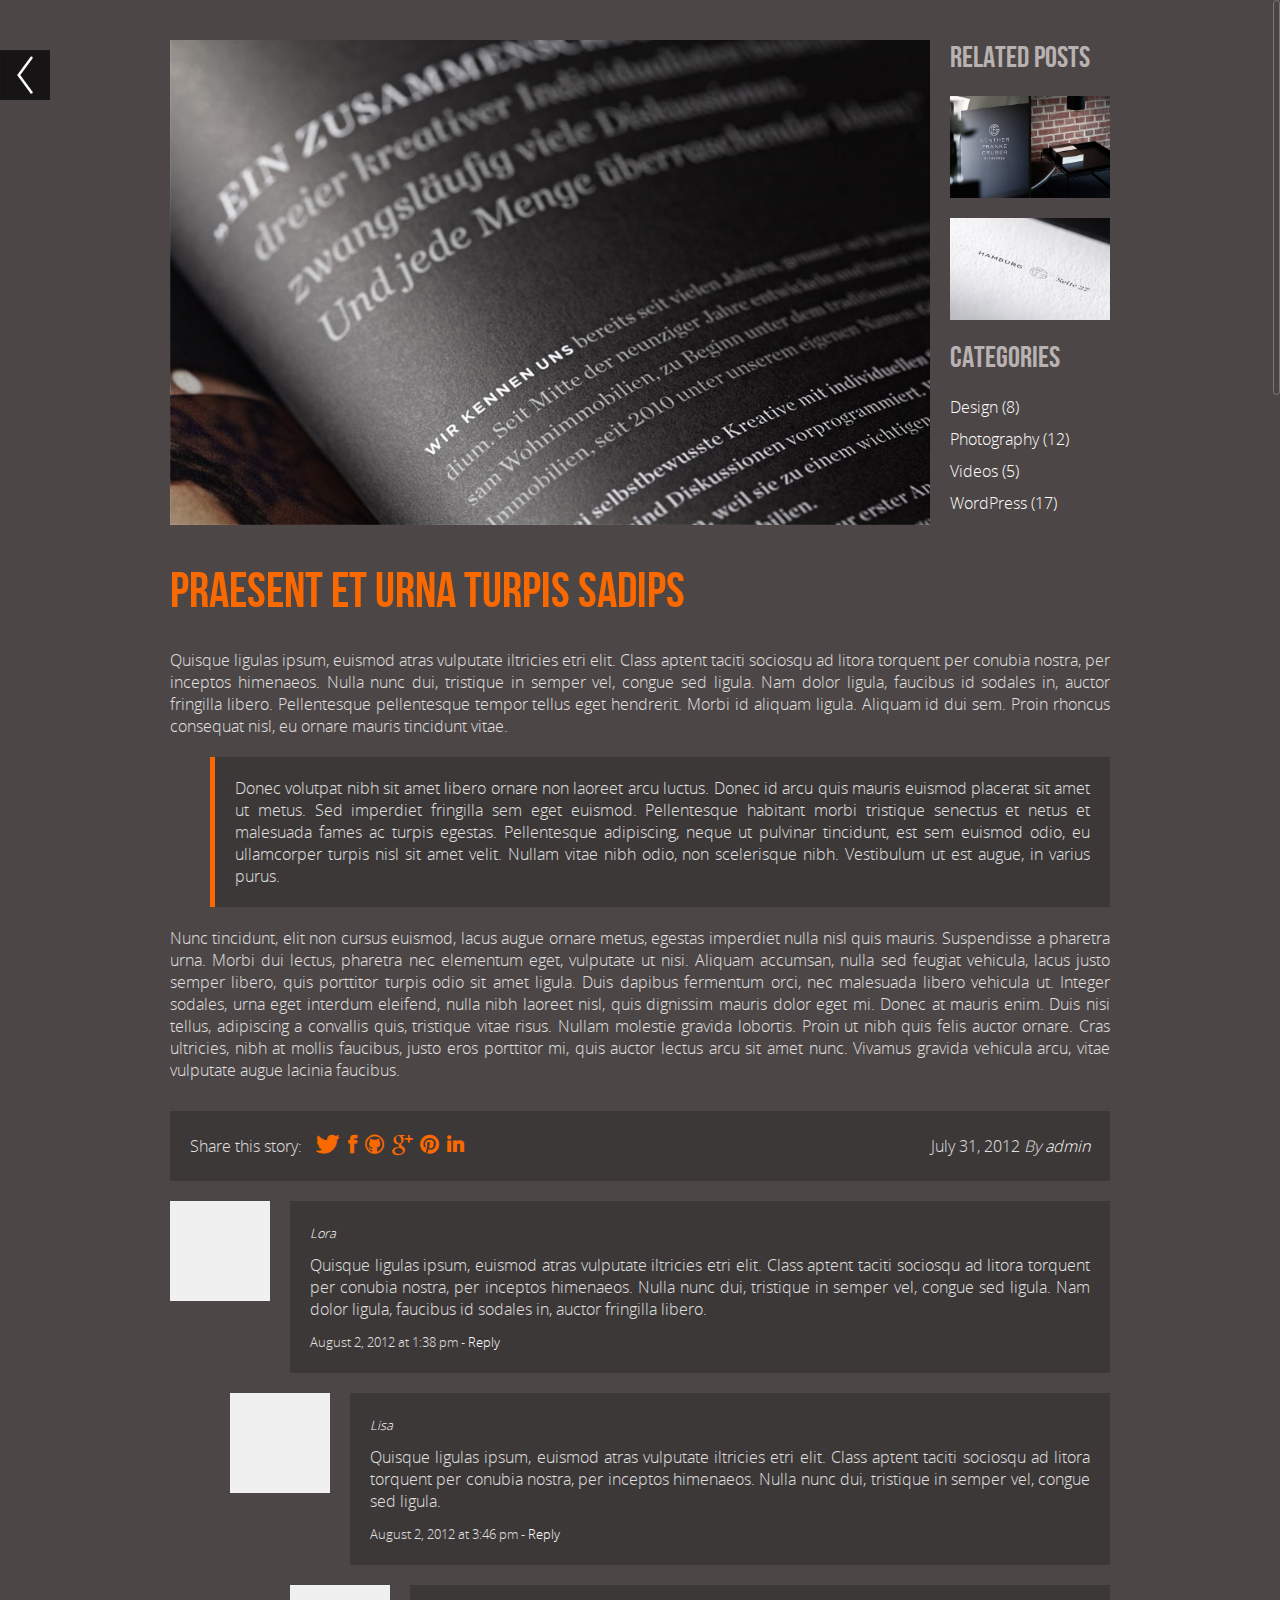
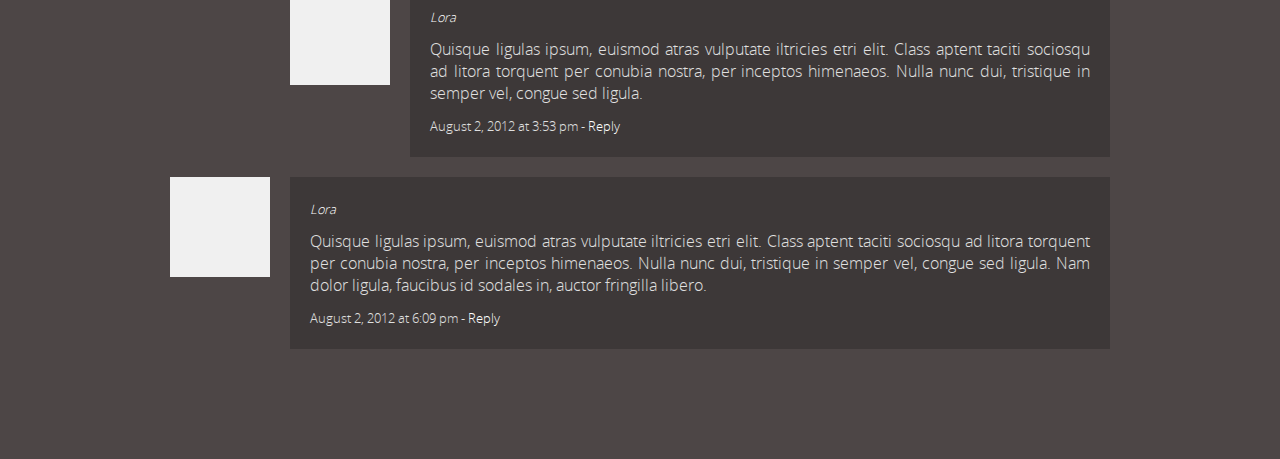
==== commit 65ee00c7: "Add new theme" ====
--- a/blog.html
+++ b/blog.html
@@ -1,509 +1,146 @@
-<!DOCTYPE html>
-<html lang="zxx">
+﻿<!DOCTYPE html>
+<!--[if IE 8]><html class="no-js lt-ie9" lang="en"> <![endif]-->
+<!--[if gt IE 8]>
+<!--><html class="no-js" lang="en"><!--<![endif]-->
+<head>
 
-<head>
-    <meta charset="utf-8">
-    <meta http-equiv="x-ua-compatible" content="ie=edge">
-    <title>Appmyil - App Landing Template</title>
-    <meta name="description" content="">
-    <meta name="viewport" content="width=device-width, initial-scale=1, shrink-to-fit=no">
-    <link rel="apple-touch-icon" href="assets/images/favicon.png">
-    <link rel="shortcut icon" href="assets/images/favicon.ico">
+	<!-- Basic Page Needs
+  ================================================== -->
+	<meta charset="utf-8">
+	<title>Alfa - Responsive Parallax  Template</title>
+	<meta name="description" content="">
+	<meta name="author" content="">
 
-    <!-- Google Font (font-family: 'Roboto', sans-serif;) -->
-    <link href="https://fonts.googleapis.com/css?family=Roboto:300,400,400i,500,700" rel="stylesheet">
-    <!-- Google Font ('Poppins', sans-serif;) -->
-    <link href="https://fonts.googleapis.com/css?family=Poppins:400,500,600,700" rel="stylesheet">
+	<!-- Mobile Specific Metas
+  ================================================== -->
+	<meta name="viewport" content="width=device-width, initial-scale=1, maximum-scale=1">
 
-    <link rel="stylesheet" href="assets/css/bootstrap.min.css">
-    <link rel="stylesheet" href="assets/css/plugins.css">
-    <link rel="stylesheet" href="assets/css/style.css">
-
-    <link rel="stylesheet" href="assets/css/custom.css">
+	<!-- CSS
+  ================================================== -->
+	<link rel="stylesheet" href="css/base.css">
+	<link rel="stylesheet" href="css/skeleton.css">
+	<link rel="stylesheet" href="css/blog.css">
+    <!--[if lte IE 8]>
+        <script src="js/html5.js"></script>
+    <![endif]-->		
+		
+	<!-- Favicons
+	================================================== -->
+	<link rel="shortcut icon" href="favicon.png">
+	<link rel="apple-touch-icon" href="apple-touch-icon.png">
+	<link rel="apple-touch-icon" sizes="72x72" href="apple-touch-icon-72x72.png">
+	<link rel="apple-touch-icon" sizes="114x114" href="apple-touch-icon-114x114.png">
 </head>
-
 <body>
 
-    <!-- Wrapper -->
-    <div id="wrapper" class="wrapper">
 
-        <!-- Header Area -->
-        <div class="tm-header tm-header-fixed tm-sticky-header">
-            <div class="container">
-                <div class="row align-items-center">
-                    <div class="col-lg-3 col-md-9 col-9">
-                        <a class="tm-header-logo" href="index.html">
-                            <img src="assets/images/logo-white.png" alt="appmyil logo">
-                        </a>
-                    </div>
-                    <div class="col-lg-9 col-md-3 col-3">
-                        <nav class="tm-navigation tm-header-navigation">
-                            <ul>
-                                <li class="current"><a href="#tm-area-heroslider">Home</a></li>
-                                <li><a href="#tm-area-features">Feature</a></li>
-                                <li><a href="#tm-area-screenshots">Screenshot</a></li>
-                                <li><a href="#tm-area-team">Team</a></li>
-                                <li><a href="#tm-area-pricing">Price</a></li>
-                                <li class="tm-navigation-dropdown"><a href="#tm-area-blog">Blog</a>
-                                    <ul>
-                                        <li><a href="blog.html">Blog Grid</a></li>
-                                        <li><a href="blog-without-sidebar.html">Blog Grid Without Sidebar</a></li>
-                                        <li><a href="blog-details.html">Blog Details</a></li>
-                                        <li><a href="blog-details-without-sidebar.html">Blog Details Without Sidebar</a></li>
-                                    </ul>
-                                </li>
-                                <li><a href="#tm-area-contact">Contact</a></li>
-                            </ul>
-                        </nav>
-                    </div>
-                </div>
-                <div class="tm-mobilenav"></div>
-            </div>
-        </div>
-        <!--// Header Area -->
+	<!-- Primary Page Layout
+	================================================== -->	
+	
+	<a class="back" href="index.html#blog"></a>	
+	
+	<div id="blog-post">
+		<div class="container">
+			<div class="thirteen columns">
+				<img src="images/blog/4.jpg" alt="" />	
+			</div>
+			<div class="three columns">
+				<div class="related">
+					<h6>Related Posts</h6>
+					<a href="#"><img src="images/blog/2.jpg" alt="" /></a>
+					<a href="#"><img src="images/blog/3.jpg" alt="" /></a>
+				</div>	
+				<h6>Categories</h6>
+				<a href="#"><p>Design (8)</p></a>
+				<a href="#"><p>Photography (12)</p></a>
+				<a href="#"><p>Videos (5)</p></a>
+				<a href="#"><p>WordPress (17)</p></a>
+			</div>
+			<div class="sixteen columns">
+				<h3>Praesent Et Urna Turpis Sadips</h3>
+			</div>
+			<div class="sixteen columns">
+				<p>Quisque ligulas ipsum, euismod atras vulputate iltricies etri elit. Class aptent taciti sociosqu ad litora torquent per conubia nostra, per inceptos himenaeos. Nulla nunc dui, tristique in semper vel, congue sed ligula. Nam dolor ligula, faucibus id sodales in, auctor fringilla libero. Pellentesque pellentesque tempor tellus eget hendrerit. Morbi id aliquam ligula. Aliquam id dui sem. Proin rhoncus consequat nisl, eu ornare mauris tincidunt vitae.</p>
+				<div class="moved-text">
+					<p>Donec volutpat nibh sit amet libero ornare non laoreet arcu luctus. Donec id arcu quis mauris euismod placerat sit amet ut metus. Sed imperdiet fringilla sem eget euismod. Pellentesque habitant morbi tristique senectus et netus et malesuada fames ac turpis egestas. Pellentesque adipiscing, neque ut pulvinar tincidunt, est sem euismod odio, eu ullamcorper turpis nisl sit amet velit. Nullam vitae nibh odio, non scelerisque nibh. Vestibulum ut est augue, in varius purus.</p>
+				</div>	
+				<p>Nunc tincidunt, elit non cursus euismod, lacus augue ornare metus, egestas imperdiet nulla nisl quis mauris. Suspendisse a pharetra urna. Morbi dui lectus, pharetra nec elementum eget, vulputate ut nisi. Aliquam accumsan, nulla sed feugiat vehicula, lacus justo semper libero, quis porttitor turpis odio sit amet ligula. Duis dapibus fermentum orci, nec malesuada libero vehicula ut. Integer sodales, urna eget interdum eleifend, nulla nibh laoreet nisl, quis dignissim mauris dolor eget mi. Donec at mauris enim. Duis nisi tellus, adipiscing a convallis quis, tristique vitae risus. Nullam molestie gravida lobortis. Proin ut nibh quis felis auctor ornare. Cras ultricies, nibh at mollis faucibus, justo eros porttitor mi, quis auctor lectus arcu sit amet nunc. Vivamus gravida vehicula arcu, vitae vulputate augue lacinia faucibus.</p>
+			</div>
+			<div class="sixteen columns share">
+				<div class="share-text"><p>Share this story:</p></div>
+				<div class="share-icon">
+					<div class="left">
+						<ul class="list-social">
+							<li class="icon-soc"><a href="#">&#xf099;</a></li>
+							<li class="icon-soc"><a href="#">&#xf09a;</a></li>
+							<li class="icon-soc"><a href="#">&#xf09b;</a></li>
+							<li class="icon-soc"><a href="#">&#xf0d5;</a></li>
+							<li class="icon-soc"><a href="#">&#xf0d2;</a></li>
+							<li class="icon-soc"><a href="#">&#xf0e1;</a></li>
+						</ul>	
+					</div>	
+				</div>
+				<div class="share-date"><p>July 31, 2012 <em>By <a href="#">admin</a></em></p></div>
+			</div>
+			<div class="two columns">
+				<img src="images/1.jpg" alt="" />
+			</div>
+			<div class="fourteen columns coment">
+				<div class="coment-text">
+					<p><small><em><a href="#">Lora</a></em></small></p>
+					<p>Quisque ligulas ipsum, euismod atras vulputate iltricies etri elit. Class aptent taciti sociosqu ad litora torquent per conubia nostra, per inceptos himenaeos. Nulla nunc dui, tristique in semper vel, congue sed ligula. Nam dolor ligula, faucibus id sodales in, auctor fringilla libero.</p>
+					<p><small>August 2, 2012 at 1:38 pm - <a href="#">Reply</a></small></p>
+				</div>
+			</div>
+			<div class="offset-by-one two columns">
+				<img src="images/2.jpg" alt="" />
+			</div>
+			<div class="thirteen columns coment">
+				<div class="coment-text">
+					<p><small><em><a href="#">Lisa</a></em></small></p>
+					<p>Quisque ligulas ipsum, euismod atras vulputate iltricies etri elit. Class aptent taciti sociosqu ad litora torquent per conubia nostra, per inceptos himenaeos. Nulla nunc dui, tristique in semper vel, congue sed ligula.</p>
+					<p><small>August 2, 2012 at 3:46 pm - <a href="#">Reply</a></small></p>
+				</div>
+			</div>
+			<div class="offset-by-two two columns">
+				<img src="images/1.jpg" alt="" />
+			</div>
+			<div class="twelve columns coment">
+				<div class="coment-text">
+					<p><small><em><a href="#">Lora</a></em></small></p>
+					<p>Quisque ligulas ipsum, euismod atras vulputate iltricies etri elit. Class aptent taciti sociosqu ad litora torquent per conubia nostra, per inceptos himenaeos. Nulla nunc dui, tristique in semper vel, congue sed ligula.</p>
+					<p><small>August 2, 2012 at 3:53 pm - <a href="#">Reply</a></small></p>
+				</div>
+			</div>
+			<div class="two columns">
+				<img src="images/1.jpg" alt="" />
+			</div>
+			<div class="fourteen columns coment">
+				<div class="coment-text">
+					<p><small><em><a href="#">Lora</a></em></small></p>
+					<p>Quisque ligulas ipsum, euismod atras vulputate iltricies etri elit. Class aptent taciti sociosqu ad litora torquent per conubia nostra, per inceptos himenaeos. Nulla nunc dui, tristique in semper vel, congue sed ligula. Nam dolor ligula, faucibus id sodales in, auctor fringilla libero.</p>
+					<p><small>August 2, 2012 at 6:09 pm - <a href="#">Reply</a></small></p>
+				</div>
+			</div>
+		</div>
+	</div>
+	
+	
+	<!-- JAVASCRIPT
+    ================================================== -->
+  
+<script type="text/javascript" src="js/jquery.js"></script>
+<script type="text/javascript" src="js/modernizr.custom.js"></script>
+<script type="text/javascript" src="js/jquery.nicescroll.min.js"></script>
+<script type="text/javascript">
+	$(document).ready(
+	function() {  
+		$("html").niceScroll();
+		}
+	);
+</script>
 
-        <!-- Breadcrumb Area -->
-        <div class="tm-breadcrumb-area tm-padding-section bg-gradient">
-            <div class="tm-breadcrumb-bgshape">
-                <img src="assets/images/download-bgshape.png" alt="bg shape">
-            </div>
-            <div class="container">
-                <div class="tm-breadcrumb text-center">
-                    <h2>Our Blogs</h2>
-                </div>
-            </div>
-        </div>
-        <!--// Breadcrumb Area -->
-
-        <!-- Page Content -->
-        <main class="page-content">
-
-            <!-- Blog Area -->
-            <div class="tm-blog-area tm-section tm-padding-section bg-white">
-                <div class="container">
-                    <div class="row">
-                        <div class="col-lg-8">
-                            <div class="row mt-50-reverse blog-masonry-active">
-
-                                <!-- Single Blog -->
-                                <div class="col-lg-6 col-md-6 col-12 mt-50 blog-masonry-item">
-                                    <div class="tm-blog">
-                                        <div class="tm-blog-topside">
-                                            <div class="tm-blog-image">
-                                                <img src="assets/images/blog-image-1.jpg" alt="appmyil blog image">
-                                            </div>
-                                            <span class="tm-blog-date">September 16, 2019</span>
-                                        </div>
-                                        <div class="tm-blog-content">
-                                            <h4><a href="blog-details.html">How To Active New Features In Current App?</a></h4>
-                                            <p>Lorem ipsum dolor sit amet, consectetur adipis
-                                                cing elit. Nunc mauris arcu, lobortis id interdum vitae, interdum eget
-                                                elit.
-                                                Curabitur quis urna nulla. Suspendisse potenti.</p>
-                                            <a href="blog-details.html" class="tm-button tm-button-sm tm-button-dark"><span>Read
-                                                    more</span></a>
-                                        </div>
-                                    </div>
-                                </div>
-                                <!--// Single Blog -->
-
-                                <!-- Single Blog -->
-                                <div class="col-lg-6 col-md-6 col-12 mt-50 blog-masonry-item">
-                                    <div class="tm-blog">
-                                        <div class="tm-blog-topside">
-                                            <div class="tm-blog-image">
-                                                <img src="assets/images/blog-image-2.jpg" alt="appmyil blog image">
-                                            </div>
-                                            <span class="tm-blog-date">December 16, 2019</span>
-                                        </div>
-                                        <div class="tm-blog-content">
-                                            <h4><a href="blog-details.html">Developing apps for mobile
-                                                    devices</a></h4>
-                                            <p>Lorem ipsum dolor sit amet, consectetur adipis
-                                                cing elit. Nunc mauris arcu, lobortis id interdum vitae, interdum eget
-                                                elit.
-                                                Curabitur quis urna nulla. Suspendisse potenti.</p>
-                                            <a href="blog-details.html" class="tm-button tm-button-sm tm-button-dark"><span>Read
-                                                    more</span></a>
-                                        </div>
-                                    </div>
-                                </div>
-                                <!--// Single Blog -->
-
-                                <!-- Single Blog -->
-                                <div class="col-lg-6 col-md-6 col-12 mt-50 blog-masonry-item">
-                                    <div class="tm-blog">
-                                        <div class="tm-blog-topside">
-                                            <div class="tm-blog-image">
-                                                <img src="assets/images/blog-image-3.jpg" alt="appmyil blog image">
-                                            </div>
-                                            <span class="tm-blog-date">September 16, 2019</span>
-                                        </div>
-                                        <div class="tm-blog-content">
-                                            <h4><a href="blog-details.html">Mobile applications are first
-                                                    tested within the development</a></h4>
-                                            <p>Lorem ipsum dolor sit amet, consectetur adipis
-                                                cing elit. Nunc mauris arcu, lobortis id interdum vitae, interdum eget
-                                                elit.
-                                                Curabitur quis urna nulla. Suspendisse potenti.</p>
-                                            <a href="blog-details.html" class="tm-button tm-button-sm tm-button-dark"><span>Read
-                                                    more</span></a>
-                                        </div>
-                                    </div>
-                                </div>
-                                <!--// Single Blog -->
-
-                                <!-- Single Blog -->
-                                <div class="col-lg-6 col-md-6 col-12 mt-50 blog-masonry-item">
-                                    <div class="tm-blog tm-blog-video">
-                                        <div class="tm-blog-topside">
-                                            <div class="embed-responsive embed-responsive-16by9">
-                                                <iframe class="embed-responsive-item" src="https://www.youtube.com/embed/Sv511KEiIJQ"
-                                                    allowfullscreen></iframe>
-                                            </div>
-                                            <span class="tm-blog-date">September 16, 2019</span>
-                                        </div>
-                                        <div class="tm-blog-content">
-                                            <h4><a href="blog-details.html">Mobile applications are first
-                                                    tested within the development</a></h4>
-                                            <p>Lorem ipsum dolor sit amet, consectetur adipis
-                                                cing elit. Nunc mauris arcu, lobortis id interdum vitae, interdum eget
-                                                elit.
-                                                Curabitur quis urna nulla. Suspendisse potenti.</p>
-                                            <a href="blog-details.html" class="tm-button tm-button-sm tm-button-dark"><span>Read
-                                                    more</span></a>
-                                        </div>
-                                    </div>
-                                </div>
-                                <!--// Single Blog -->
-
-                                <!-- Single Blog -->
-                                <div class="col-lg-6 col-md-6 col-12 mt-50 blog-masonry-item">
-                                    <div class="tm-blog tm-blog-audio">
-                                        <div class="tm-blog-topside">
-                                            <div class="embed-responsive embed-responsive-16by9">
-                                                <iframe class="embed-responsive-item" src="https://w.soundcloud.com/player/?url=https%3A//api.soundcloud.com/tracks/519580935&color=%23ff5500&auto_play=false&hide_related=false&show_comments=true&show_user=true&show_reposts=false&show_teaser=true&visual=true"></iframe>
-                                            </div>
-                                            <span class="tm-blog-date">September 16, 2019</span>
-                                        </div>
-                                        <div class="tm-blog-content">
-                                            <h4><a href="blog-details.html">Mobile applications are first
-                                                    tested within the development</a></h4>
-                                            <p>Lorem ipsum dolor sit amet, consectetur adipis
-                                                cing elit. Nunc mauris arcu, lobortis id interdum vitae, interdum eget
-                                                elit.
-                                                Curabitur quis urna nulla. Suspendisse potenti.</p>
-                                            <a href="blog-details.html" class="tm-button tm-button-sm tm-button-dark"><span>Read
-                                                    more</span></a>
-                                        </div>
-                                    </div>
-                                </div>
-                                <!--// Single Blog -->
-
-                                <!-- Single Blog -->
-                                <div class="col-lg-6 col-md-6 col-12 mt-50 blog-masonry-item">
-                                    <div class="tm-blog">
-                                        <div class="tm-blog-topside">
-                                            <div class="tm-blog-image">
-                                                <img src="assets/images/blog-image-4.jpg" alt="appmyil blog image">
-                                            </div>
-                                            <span class="tm-blog-date">September 16, 2019</span>
-                                        </div>
-                                        <div class="tm-blog-content">
-                                            <h4><a href="blog-details.html">Mobile applications are first
-                                                    tested within the development</a></h4>
-                                            <p>Lorem ipsum dolor sit amet, consectetur adipis
-                                                cing elit. Nunc mauris arcu, lobortis id interdum vitae, interdum eget
-                                                elit.
-                                                Curabitur quis urna nulla. Suspendisse potenti.</p>
-                                            <a href="blog-details.html" class="tm-button tm-button-sm tm-button-dark"><span>Read
-                                                    more</span></a>
-                                        </div>
-                                    </div>
-                                </div>
-                                <!--// Single Blog -->
-
-                                <!-- Single Blog -->
-                                <div class="col-lg-6 col-md-6 col-12 mt-50 blog-masonry-item">
-                                    <div class="tm-blog">
-                                        <div class="tm-blog-topside">
-                                            <div class="tm-blog-image">
-                                                <img src="assets/images/blog-image-5.jpg" alt="appmyil blog image">
-                                            </div>
-                                            <span class="tm-blog-date">September 16, 2019</span>
-                                        </div>
-                                        <div class="tm-blog-content">
-                                            <h4><a href="blog-details.html">Mobile applications are first
-                                                    tested within the development</a></h4>
-                                            <p>Lorem ipsum dolor sit amet, consectetur adipis
-                                                cing elit. Nunc mauris arcu, lobortis id interdum vitae, interdum eget
-                                                elit.
-                                                Curabitur quis urna nulla. Suspendisse potenti.</p>
-                                            <a href="blog-details.html" class="tm-button tm-button-sm tm-button-dark"><span>Read
-                                                    more</span></a>
-                                        </div>
-                                    </div>
-                                </div>
-                                <!--// Single Blog -->
-
-                                <!-- Single Blog -->
-                                <div class="col-lg-6 col-md-6 col-12 mt-50 blog-masonry-item">
-                                    <div class="tm-blog">
-                                        <div class="tm-blog-topside">
-                                            <div class="tm-blog-image">
-                                                <img src="assets/images/blog-image-6.jpg" alt="appmyil blog image">
-                                            </div>
-                                            <span class="tm-blog-date">September 16, 2019</span>
-                                        </div>
-                                        <div class="tm-blog-content">
-                                            <h4><a href="blog-details.html">Mobile applications are first
-                                                    tested within the development</a></h4>
-                                            <p>Lorem ipsum dolor sit amet, consectetur adipis
-                                                cing elit. Nunc mauris arcu, lobortis id interdum vitae, interdum eget
-                                                elit.
-                                                Curabitur quis urna nulla. Suspendisse potenti.</p>
-                                            <a href="blog-details.html" class="tm-button tm-button-sm tm-button-dark"><span>Read
-                                                    more</span></a>
-                                        </div>
-                                    </div>
-                                </div>
-                                <!--// Single Blog -->
-
-                            </div>
-                            <div class="tm-pagination mt-50">
-                                <ul>
-                                    <li><a href="blog.html"><i class="zmdi zmdi-chevron-left"></i></a></li>
-                                    <li class="is-active"><a href="blog.html">1</a></li>
-                                    <li><a href="blog.html">2</a></li>
-                                    <li><a href="blog.html">3</a></li>
-                                    <li><a href="blog.html"><i class="zmdi zmdi-chevron-right"></i></a></li>
-                                </ul>
-                            </div>
-                        </div>
-                        <div class="col-lg-4">
-                            <div class="widgets widgets-blog">
-
-                                <!-- Single Widget -->
-                                <div class="single-widget widget-search">
-                                    <h5 class="widget-title">Search</h5>
-                                    <form action="#" class="widget-search-form">
-                                        <input type="text" placeholder="Search...">
-                                        <button type="submit"><i class="zmdi zmdi-search"></i></button>
-                                    </form>
-                                </div>
-                                <!--// Single Widget -->
-
-                                <!-- Single Widget -->
-                                <div class="single-widget widget-categories">
-                                    <h5 class="widget-title">Categories</h5>
-                                    <ul>
-                                        <li><a href="blog.html">Moxibustion Therapy <span>(02)</span></a></li>
-                                        <li><a href="blog.html">Headaches Treatments <span>(03)</span></a></li>
-                                        <li><a href="blog.html">Auriculoterapia <span>(09)</span></a></li>
-                                        <li><a href="blog.html">Falls Prevention Program <span>(04)</span></a></li>
-                                        <li><a href="blog.html">Shockwave Therapy <span>(08)</span></a></li>
-                                        <li><a href="blog.html">Intense Pulsed Light <span>(02)</span></a></li>
-                                    </ul>
-                                </div>
-                                <!--// Single Widget -->
-
-                                <!-- Single Widget -->
-                                <div class="single-widget widget-recentpost">
-                                    <h5 class="widget-title">Recent Posts</h5>
-                                    <ul>
-                                        <li>
-                                            <a href="blog-details.html" class="widget-recentpost-image">
-                                                <img src="assets/images/blog-image-thumbnail-1.jpg" alt="blog thumbnail">
-                                            </a>
-                                            <div class="widget-recentpost-content">
-                                                <h6><a href="blog-details.html">Fundamental analysis
-                                                        services</a></h6>
-                                                <span>August 01, 2019</span>
-                                            </div>
-                                        </li>
-                                        <li>
-                                            <a href="blog-details.html" class="widget-recentpost-image">
-                                                <img src="assets/images/blog-image-thumbnail-2.jpg" alt="blog thumbnail">
-                                            </a>
-                                            <div class="widget-recentpost-content">
-                                                <h6><a href="blog-details.html">Steps to a successful
-                                                        Business</a></h6>
-                                                <span>August 01, 2019</span>
-                                            </div>
-                                        </li>
-                                        <li>
-                                            <a href="blog-details.html" class="widget-recentpost-image">
-                                                <img src="assets/images/blog-image-thumbnail-3.jpg" alt="blog thumbnail">
-                                            </a>
-                                            <div class="widget-recentpost-content">
-                                                <h6><a href="#blog-details.html">Development Progress
-                                                        Conference</a></h6>
-                                                <span>August 01, 2019</span>
-                                            </div>
-                                        </li>
-                                    </ul>
-                                </div>
-                                <!--// Single Widget -->
-
-                                <!-- Single Widget -->
-                                <div class="single-widget widget-tags">
-                                    <h5 class="widget-title">Tags</h5>
-                                    <ul>
-                                        <li><a href="blog.html">App</a></li>
-                                        <li><a href="blog.html">Mobile</a></li>
-                                        <li><a href="blog.html">Landing</a></li>
-                                        <li><a href="blog.html">Software</a></li>
-                                        <li><a href="blog.html">Application</a></li>
-                                        <li><a href="blog.html">Onepage</a></li>
-                                        <li><a href="blog.html">Blog</a></li>
-                                        <li><a href="blog.html">Sass</a></li>
-                                    </ul>
-                                </div>
-                                <!--// Single Widget -->
-
-                                <!-- Single Widget -->
-                                <div class="single-widget widget-archives">
-                                    <h5 class="widget-title">Archives</h5>
-                                    <ul>
-                                        <li><a href="blog.html">January 2019</a></li>
-                                        <li><a href="blog.html">March 2019</a></li>
-                                        <li><a href="blog.html">April 2019</a></li>
-                                        <li><a href="blog.html">July 2019</a></li>
-                                        <li><a href="blog.html">September 2019</a></li>
-                                        <li><a href="blog.html">October 2019</a></li>
-                                    </ul>
-                                </div>
-                                <!--// Single Widget -->
-
-                            </div>
-                        </div>
-                    </div>
-                </div>
-            </div>
-            <!--// Blog Area -->
-
-        </main>
-        <!--// Page Content -->
-
-        <!-- Footer Area -->
-        <div class="tm-footer bg-gradient">
-            <div class="tm-footer-bgshape">
-                <img src="assets/images/footer-bgshape.png" alt="footer background shape">
-            </div>
-            <div class="container">
-                <div class="tm-footer-toparea tm-padding-section">
-                    <div class="row widgets tm-footer-widgets">
-                        <div class="col-xl-5 col-lg-4 col-md-6 col-12">
-                            <div class="single-widget widget-info">
-                                <a href="index.html" class="widget-info-logo">
-                                    <img src="assets/images/logo-footer.png" alt="appmyil logo">
-                                </a>
-                                <p>Dolor enim sit et perferendis quia in. Sed perferendis aliquid quo vel
-                                    necessitatibus commodi similique et. Veniam ducimus sed rerum cumque ipsum eos
-                                    omnis eos blanditiis.</p>
-                            </div>
-                        </div>
-                        <div class="col-xl-2 col-lg-2 col-md-6 col-12">
-                            <div class="single-widget widget-quicklinks">
-                                <h5 class="widget-title">Services</h5>
-                                <ul>
-                                    <li><a href="#">About</a></li>
-                                    <li><a href="#">Blog</a></li>
-                                    <li><a href="#">FAQs</a></li>
-                                    <li><a href="#">Contact</a></li>
-                                </ul>
-                            </div>
-                        </div>
-                        <div class="col-xl-2 col-lg-2 col-md-6 col-12">
-                            <div class="single-widget widget-quicklinks">
-                                <h5 class="widget-title">Support</h5>
-                                <ul>
-                                    <li><a href="#">Help center</a></li>
-                                    <li><a href="#">How it work</a></li>
-                                    <li><a href="#">Terms of use</a></li>
-                                    <li><a href="#">Forum</a></li>
-                                </ul>
-                            </div>
-                        </div>
-                        <div class="col-xl-3 col-lg-4 col-md-6 col-12">
-                            <div class="single-widget widget-recentpost">
-                                <h5 class="widget-title">Recent Posts</h5>
-                                <ul>
-                                    <li>
-                                        <div class="widget-recentpost-content">
-                                            <h6><a href="blog-details.html">Fundamental analysis
-                                                    services</a></h6>
-                                            <span>August 01, 2019</span>
-                                        </div>
-                                    </li>
-                                    <li>
-                                        <div class="widget-recentpost-content">
-                                            <h6><a href="blog-details.html">Steps to a successful
-                                                    Business</a></h6>
-                                            <span>August 01, 2019</span>
-                                        </div>
-                                    </li>
-                                </ul>
-                            </div>
-                        </div>
-                    </div>
-                </div>
-                <div class="tm-footer-bottomarea">
-                    <div class="row align-items-center">
-                        <div class="col-md-7">
-                            <p class="tm-footer-copyright">Copyright 2019 <a href="#">appmyil</a>. Designed by <a href="#">thememarch</a></p>
-                        </div>
-                        <div class="col-md-5">
-                            <ul class="tm-footer-social">
-                                <li>
-                                    <a href="#">
-                                        <i class="zmdi zmdi-facebook"></i>
-                                        <i class="zmdi zmdi-facebook"></i>
-                                    </a>
-                                </li>
-                                <li>
-                                    <a href="#">
-                                        <i class="zmdi zmdi-dribbble"></i>
-                                        <i class="zmdi zmdi-dribbble"></i>
-                                    </a>
-                                </li>
-                                <li>
-                                    <a href="#">
-                                        <i class="zmdi zmdi-behance"></i>
-                                        <i class="zmdi zmdi-behance"></i>
-                                    </a>
-                                </li>
-                                <li>
-                                    <a href="#">
-                                        <i class="zmdi zmdi-twitter"></i>
-                                        <i class="zmdi zmdi-twitter"></i>
-                                    </a>
-                                </li>
-                                <li>
-                                    <a href="#">
-                                        <i class="zmdi zmdi-pinterest"></i>
-                                        <i class="zmdi zmdi-pinterest"></i>
-                                    </a>
-                                </li>
-                            </ul>
-                        </div>
-                    </div>
-                </div>
-            </div>
-        </div>
-        <!--// Footer Area -->
-
-    </div>
-    <!--// Wrapper -->
-
-    <!-- Js Files -->
-    <script src="assets/js/modernizr-3.6.0.min.js"></script>
-    <script src="assets/js/jquery.min.js"></script>
-    <script src="assets/js/popper.min.js"></script>
-    <script src="assets/js/bootstrap.min.js"></script>
-    <script src="assets/js/plugins.js"></script>
-    <script src="assets/js/main.js"></script>
-    <!--// Js Files -->
+<!-- End Document
+================================================== -->
 </body>
-
 </html>--- a/css/base.css
+++ b/css/base.css
@@ -0,0 +1,187 @@
+/*
+* Skeleton V1.2
+* Copyright 2011, Dave Gamache
+* www.getskeleton.com
+* Free to use under the MIT license.
+* http://www.opensource.org/licenses/mit-license.php
+* 6/20/2012
+*/
+
+
+/* Table of Content
+==================================================
+	#Reset & Basics
+	#Basic Styles
+	#Site Styles
+	#Typography
+	#Links
+	#Lists
+	#Images
+	#Buttons
+	#Forms
+	#Misc */
+
+
+/* #Reset & Basics (Inspired by E. Meyers)
+================================================== */
+	html, body, div, span, applet, object, iframe, h1, h2, h3, h4, h5, h6, p, blockquote, pre, a, abbr, acronym, address, big, cite, code, del, dfn, em, img, ins, kbd, q, s, samp, small, strike, strong, sub, sup, tt, var, b, u, i, center, dl, dt, dd, ol, ul, li, fieldset, form, label, legend, table, caption, tbody, tfoot, thead, tr, th, td, article, aside, canvas, details, embed, figure, figcaption, footer, header, hgroup, menu, nav, output, ruby, section, summary, time, mark, audio, video, select{
+		margin: 0;
+		padding: 0;
+		border: 0;
+		font-size: 100%;
+		font: inherit;
+		vertical-align: baseline; }
+	article, aside, details, figcaption, figure, footer, header, hgroup, menu, nav, section {
+		display: block; }
+	body {
+		line-height: 1; }
+	ol, ul {
+		list-style: none; }
+	blockquote, q {
+		quotes: none; }
+	blockquote:before, blockquote:after,
+	q:before, q:after {
+		content: '';
+		content: none; }
+	table {
+		border-collapse: collapse;
+		border-spacing: 0; }
+
+
+/* #Basic Styles
+================================================== */
+	body {
+		background: #fff;
+		font: 16px/22px 'OpenSans-Light-webfont';
+		color:#e0e0e0;
+		text-align:left;
+		-webkit-font-smoothing: antialiased; /* Fix for webkit rendering */
+		-webkit-text-size-adjust: 100%;
+ }
+
+
+/* #Typography
+================================================== */
+	h1, h2, h3, h4, h5, h6 {
+		color: #fa6900;
+		font-family: 'BebasNeueRegular';
+		font-weight: normal; }
+	h1 a, h2 a, h3 a, h4 a, h5 a, h6 a { font-weight: inherit;text-align:left; }
+	h1 { font-size: 70px; line-height: 74px; color:#FA6900;}
+	h2 { font-size: 55px; line-height: 59px; }
+	h3 { font-size: 50px; line-height: 54px; }
+	h4 { font-size: 45px; line-height: 49px; }
+	h5 { font-size: 40px; line-height: 44px; }
+	h6 { font-size: 30px; line-height: 36px; padding-bottom:10px;color:#b8b2b2;}
+	.subheader { color: #7a7a7a; }
+
+	p { margin: 10px 0 10px 0; }
+	p img { margin: 0; }
+	p.lead { font-size: 21px; line-height: 27px; color: #777;  }
+
+	em { font-style: italic; }
+	strong { font-weight: bold;}
+	small { font-size: 80%; }
+
+/*	Blockquotes  */
+	blockquote, blockquote p { font-size: 17px; line-height: 24px; color: #777; font-style: italic; }
+	blockquote { margin: 0 0 20px; padding: 9px 20px 0 19px; border-left: 1px solid #323a3d; }
+	blockquote cite { display: block; font-size: 12px; color: #555; }
+	blockquote cite:before { content: "\2014 \0020"; }
+	blockquote cite a, blockquote cite a:visited, blockquote cite a:visited { color: #555; }
+
+	hr { border: solid #323a3d; border-width: 1px 0 0; clear: both; margin:0 10px 0 10px; height: 0; position:relative;}
+
+
+/* #Links
+================================================== */
+	a, a:visited { color: #fff;text-decoration: none; }
+	a:hover, a:focus { color: #FA6900;}
+	p a, p a:visited { line-height: inherit; text-decoration: none;}
+
+
+/* #Lists
+================================================== */
+	ul, ol { }
+	ul { list-style: none outside; }
+	ol { list-style: decimal; }
+	ol, ul.square, ul.circle, ul.disc { margin-left: 30px; }
+	ul.square { list-style: square outside; }
+	ul.circle { list-style: circle outside; }
+	ul.disc { list-style: disc outside; }
+	ul ul, ul ol,
+	ol ol, ol ul { margin: 4px 0 5px 30px; font-size: 90%;  }
+	ul ul li, ul ol li,
+	ol ol li, ol ul li { margin-bottom: 6px; }
+	li { line-height: 18px; margin-bottom: 10px;}
+	ul.large li { line-height: 21px; }
+	li p { line-height: 21px; }
+/* #Buttons
+================================================== */
+
+	.button,
+	button,
+	input[type="submit"],
+	input[type="reset"],
+	input[type="button"] {
+		background: rgba(250,105,0,.8);
+		border:none;		
+	  color: #fff;
+	  display: inline-block;
+	  font-size: 16px;
+	  cursor: pointer;
+	  margin-bottom: 20px;
+	  line-height: normal;
+	  padding: 15px 25px;
+	-webkit-transition : all 0.3s ease-out;
+	-moz-transition : all 0.3s ease-out;
+	-o-transition :all 0.3s ease-out;
+	transition : all 0.3s ease-out; }
+
+	.button:hover,
+	button:hover,
+	input[type="submit"]:hover,
+	input[type="reset"]:hover,
+	input[type="button"]:hover {
+		background: #383636; }
+
+	.button:active,
+	button:active,
+	input[type="submit"]:active,
+	input[type="reset"]:active,
+	input[type="button"]:active {
+		background: #ccc;}
+
+	.button.full-width,
+	button.full-width,
+	input[type="submit"].full-width,
+	input[type="reset"].full-width,
+	input[type="button"].full-width {
+		width: 100%;
+		padding-left: 0 !important;
+		padding-right: 0 !important;
+		text-align: center; }
+
+	/* Fix for odd Mozilla border & padding issues */
+	button::-moz-focus-inner,
+	input::-moz-focus-inner {
+    border: 0;
+    padding: 0;
+	}
+/* #Images
+================================================== */
+
+	img.scale-with-grid {
+		max-width: 100%;
+		height: auto; }
+
+
+
+
+/* #Misc
+================================================== */
+	.remove-bottom { margin-bottom: 0 !important; }
+	.half-bottom { margin-bottom: 10px !important; }
+	.add-bottom { margin-bottom: 20px !important; }
+
+
--- a/css/skeleton.css
+++ b/css/skeleton.css
@@ -0,0 +1,271 @@
+/*
+* Skeleton V1.2
+* Copyright 2011, Dave Gamache
+* www.getskeleton.com
+* Free to use under the MIT license.
+* http://www.opensource.org/licenses/mit-license.php
+* 6/20/2012
+*/
+
+
+/* Table of Contents
+==================================================
+    #Base 960 Grid
+    #Tablet (Portrait)
+    #Mobile (Portrait)
+    #Mobile (Landscape)
+    #Clearing */
+
+
+
+/* #Base 960 Grid
+================================================== */
+
+    .container                                  { position: relative; width: 960px; margin: 0 auto; padding: 0; }
+    .container .column,
+    .container .columns                         { float: left; display: inline; margin-left: 10px; margin-right: 10px; margin-top: 10px; margin-bottom: 10px;}
+    .row                                        { margin-bottom: 20px; }
+
+    /* Nested Column Classes */
+    .column.alpha, .columns.alpha               { margin-left: 0; }
+    .column.omega, .columns.omega               { margin-right: 0; }
+
+    /* Base Grid */
+    .container .one.column,
+    .container .one.columns                     { width: 40px;  }
+    .container .two.columns                     { width: 100px; }
+    .container .three.columns                   { width: 160px; }
+    .container .four.columns                    { width: 220px; }
+    .container .five.columns                    { width: 280px; }
+    .container .six.columns                     { width: 340px; }
+    .container .seven.columns                   { width: 400px; }
+    .container .eight.columns                   { width: 460px; }
+    .container .nine.columns                    { width: 520px; }
+    .container .ten.columns                     { width: 580px; }
+    .container .eleven.columns                  { width: 640px; }
+    .container .twelve.columns                  { width: 700px; }
+    .container .thirteen.columns                { width: 760px; }
+    .container .fourteen.columns                { width: 820px; }
+    .container .fifteen.columns                 { width: 880px; }
+    .container .sixteen.columns                 { width: 940px; }
+
+    .container .one-third.column                { width: 300px; }
+    .container .two-thirds.column               { width: 620px; }
+
+    /* Offsets */
+    .container .offset-by-one                   { padding-left: 60px;  }
+    .container .offset-by-two                   { padding-left: 120px; }
+    .container .offset-by-three                 { padding-left: 180px; }
+    .container .offset-by-four                  { padding-left: 240px; }
+    .container .offset-by-five                  { padding-left: 300px; }
+    .container .offset-by-six                   { padding-left: 360px; }
+    .container .offset-by-seven                 { padding-left: 420px; }
+    .container .offset-by-eight                 { padding-left: 480px; }
+    .container .offset-by-nine                  { padding-left: 540px; }
+    .container .offset-by-ten                   { padding-left: 600px; }
+    .container .offset-by-eleven                { padding-left: 660px; }
+    .container .offset-by-twelve                { padding-left: 720px; }
+    .container .offset-by-thirteen              { padding-left: 780px; }
+    .container .offset-by-fourteen              { padding-left: 840px; }
+    .container .offset-by-fifteen               { padding-left: 900px; }
+
+
+
+/* #Tablet (Portrait)
+================================================== */
+
+    /* Note: Design for a width of 768px */
+
+    @media only screen and (min-width: 768px) and (max-width: 959px) {
+        .container                                  { width: 768px; }
+        .container .column,
+        .container .columns                         { margin-left: 10px; margin-right: 10px;  margin-top: 10px; margin-bottom: 10px;}
+        .column.alpha, .columns.alpha               { margin-left: 0; margin-right: 10px; }
+        .column.omega, .columns.omega               { margin-right: 0; margin-left: 10px; }
+        .alpha.omega                                { margin-left: 0; margin-right: 0; }
+
+        .container .one.column,
+        .container .one.columns                     { width: 28px; }
+        .container .two.columns                     { width: 76px; }
+        .container .three.columns                   { width: 124px; }
+        .container .four.columns                    { width: 172px; }
+        .container .five.columns                    { width: 220px; }
+        .container .six.columns                     { width: 268px; }
+        .container .seven.columns                   { width: 316px; }
+        .container .eight.columns                   { width: 364px; }
+        .container .nine.columns                    { width: 412px; }
+        .container .ten.columns                     { width: 460px; }
+        .container .eleven.columns                  { width: 508px; }
+        .container .twelve.columns                  { width: 556px; }
+        .container .thirteen.columns                { width: 604px; }
+        .container .fourteen.columns                { width: 652px; }
+        .container .fifteen.columns                 { width: 700px; }
+        .container .sixteen.columns                 { width: 748px; }
+
+        .container .one-third.column                { width: 236px; }
+        .container .two-thirds.column               { width: 492px; }
+
+        /* Offsets */
+        .container .offset-by-one                   { padding-left: 48px; }
+        .container .offset-by-two                   { padding-left: 96px; }
+        .container .offset-by-three                 { padding-left: 144px; }
+        .container .offset-by-four                  { padding-left: 192px; }
+        .container .offset-by-five                  { padding-left: 240px; }
+        .container .offset-by-six                   { padding-left: 288px; }
+        .container .offset-by-seven                 { padding-left: 336px; }
+        .container .offset-by-eight                 { padding-left: 384px; }
+        .container .offset-by-nine                  { padding-left: 432px; }
+        .container .offset-by-ten                   { padding-left: 480px; }
+        .container .offset-by-eleven                { padding-left: 528px; }
+        .container .offset-by-twelve                { padding-left: 576px; }
+        .container .offset-by-thirteen              { padding-left: 624px; }
+        .container .offset-by-fourteen              { padding-left: 672px; }
+        .container .offset-by-fifteen               { padding-left: 720px; }
+    }
+
+
+/*  #Mobile (Portrait)
+================================================== */
+
+
+    @media only screen and (min-width: 480px) and (max-width: 767px) {
+        .container { width: 420px; }
+        .container .columns,
+        .container .column {  margin-left: 0; margin-right: 0; margin-top: 10px; margin-bottom: 10px;}
+
+        .container .one.column,
+        .container .one.columns,
+        .container .two.columns,
+        .container .three.columns,
+        .container .four.columns,
+        .container .five.columns,
+        .container .six.columns,
+        .container .seven.columns,
+        .container .eight.columns,
+        .container .nine.columns,
+        .container .ten.columns,
+        .container .eleven.columns,
+        .container .twelve.columns,
+        .container .thirteen.columns,
+        .container .fourteen.columns,
+        .container .fifteen.columns,
+        .container .sixteen.columns,
+        .container .one-third.column,
+        .container .two-thirds.column  { width: 420px; }
+
+        /* Offsets */
+        .container .offset-by-one,
+        .container .offset-by-two,
+        .container .offset-by-three,
+        .container .offset-by-four,
+        .container .offset-by-five,
+        .container .offset-by-six,
+        .container .offset-by-seven,
+        .container .offset-by-eight,
+        .container .offset-by-nine,
+        .container .offset-by-ten,
+        .container .offset-by-eleven,
+        .container .offset-by-twelve,
+        .container .offset-by-thirteen,
+        .container .offset-by-fourteen,
+        .container .offset-by-fifteen { padding-left: 0; }
+
+    }
+
+
+/* #Mobile (Landscape)
+================================================== */
+
+    /* Note: Design for a width of 320px */
+
+    @media only screen and (max-width: 319px) {
+        .container { width: 220px; }
+        .container .columns,
+        .container .column { margin-left: 0; margin-right: 0; margin-top: 10px; margin-bottom: 10px;}
+
+        .container .one.column,
+        .container .one.columns,
+        .container .two.columns,
+        .container .three.columns,
+        .container .four.columns,
+        .container .five.columns,
+        .container .six.columns,
+        .container .seven.columns,
+        .container .eight.columns,
+        .container .nine.columns,
+        .container .ten.columns,
+        .container .eleven.columns,
+        .container .twelve.columns,
+        .container .thirteen.columns,
+        .container .fourteen.columns,
+        .container .fifteen.columns,
+        .container .sixteen.columns,
+        .container .one-third.column,
+        .container .two-thirds.column { width: 220px; }
+    }
+
+/* #Mobile 
+================================================== */
+
+
+    @media only screen and (min-width: 320px) and (max-width: 479px) {
+        .container { width: 300px; }
+        .container .columns,
+        .container .column {  margin-left: 0; margin-right: 0;  margin-top: 10px; margin-bottom: 10px;}
+
+        .container .one.column,
+        .container .one.columns,
+        .container .two.columns,
+        .container .three.columns,
+        .container .four.columns,
+        .container .five.columns,
+        .container .six.columns,
+        .container .seven.columns,
+        .container .eight.columns,
+        .container .nine.columns,
+        .container .ten.columns,
+        .container .eleven.columns,
+        .container .twelve.columns,
+        .container .thirteen.columns,
+        .container .fourteen.columns,
+        .container .fifteen.columns,
+        .container .sixteen.columns,
+        .container .one-third.column,
+        .container .two-thirds.column { width: 300px; }
+    }
+
+
+/* #Clearing
+================================================== */
+
+    /* Self Clearing Goodness */
+    .container:after { content: "\0020"; display: block; height: 0; clear: both; visibility: hidden; }
+
+    /* Use clearfix class on parent to clear nested columns,
+    or wrap each row of columns in a <div class="row"> */
+    .clearfix:before,
+    .clearfix:after,
+    .row:before,
+    .row:after {
+      content: '\0020';
+      display: block;
+      overflow: hidden;
+      visibility: hidden;
+      width: 0;
+      height: 0; }
+    .row:after,
+    .clearfix:after {
+      clear: both; }
+    .row,
+    .clearfix {
+      zoom: 1; }
+
+    /* You can also use a <br class="clear" /> to clear columns */
+    .clear {
+      clear: both;
+      display: block;
+      overflow: hidden;
+      visibility: hidden;
+      width: 0;
+      height: 0;
+    }
--- a/css/blog.css
+++ b/css/blog.css
@@ -0,0 +1,219 @@
+@import url(http://fonts.googleapis.com/css?family=Poiret+One&subset=latin,latin-ext,cyrillic);
+@import url(http://fonts.googleapis.com/css?family=Lato:300,400,700);
+
+
+a.back {
+	position: fixed;
+	top:50px;
+	left:0;
+	-webkit-transition: all .35s ease-in-out;
+	-moz-transition: all .35s ease-in-out;
+	-ms-transition: all .35s ease-in-out;
+	-o-transition: all .35s ease-in-out;
+	transition: all .35s ease-in-out;
+	background: url(../images/arrow-left.png) no-repeat center center;
+	width: 50px;
+	height:50px;
+	z-index: 3900;
+	opacity:1;
+}
+
+a.back:hover {
+	opacity:0.8;
+}
+
+
+/* #Blog Post
+================================================== */
+
+#blog-post{ 
+    background:#4d4646;
+    position:relative;
+	padding-top:30px;
+	padding-bottom:100px;
+}
+#blog-post h3{
+	padding-top:20px;
+}
+#blog-post p{
+	text-align:justify;
+}
+#blog-post img{ 
+		width:100%; 
+		height: auto;
+		display:block;
+}
+.related img{ 
+		padding-bottom:20px;
+}
+.related img:hover{ 
+		opacity:.8;
+}
+.related h6{ 
+		padding-bottom:20px;
+}
+.moved-text{ 
+		padding-left:20px;
+		padding-right:20px;
+		padding-top:10px;
+		padding-bottom:10px;
+		margin-left:40px;
+		margin-top:20px;
+		margin-bottom:20px;
+		border-left:5px solid #FA6900;
+		background:rgba(0,0,0,.2);
+}
+
+.left{ 
+	text-align:left; 
+	padding-top:10px;
+	height:24px;
+}
+.list-social li {
+    padding:0 4px 4px 0; 
+    list-style: none; 
+    margin:0 auto; 
+    text-align: center; 
+    display: inline-block;
+}
+
+.list-social li.icon-soc a {
+	font-family: 'FontAwesome';
+	font-size: 22px;
+	line-height: 22px;
+	color: #FA6900; 
+	-webkit-transition : all 0.4s ease-out;
+	-moz-transition : all 0.4s ease-out;
+	-o-transition :all 0.4s ease-out;
+	transition : all 0.4s ease-out;  
+}
+.list-social li.icon-soc a:hover {
+	font-size: 28px;
+}
+.share{
+    position:relative; 
+	background:rgba(0,0,0,.2);
+	padding-bottom:20px;
+	width:100%;
+}
+.share-text{
+    position:relative; 
+	display:inline-block;
+	height:50px;
+	line-height:50px;
+	padding-right:10px;
+	padding-left:20px;
+	text-align:left;
+}
+.share-icon{
+    position:relative; 
+	display:inline-block;
+}
+.share-date{
+    position:relative; 
+	display:inline-block;
+	float:right;
+	padding-right:20px;
+	height:50px;
+	line-height:50px;
+}
+
+.coment{ 
+    position:relative; 
+	background:rgba(0,0,0,.2);
+}
+.coment-text{ 
+	padding-left:20px;
+	padding-right:20px;
+	padding-top:10px;
+	padding-bottom:10px;
+}
+.coment img{
+    float:left;
+}
+/* #Media Queries
+================================================== */
+
+@media only screen and (min-width: 768px) and (max-width: 959px) {
+}
+
+@media only screen and (min-width: 480px) and (max-width: 767px) {
+}
+
+@media only screen and (min-width: 320px) and (max-width: 479px) {
+}
+
+@media only screen and (max-width: 319px) {
+h1 { font-size: 46px; line-height: 50px;}
+}
+
+
+
+
+/* #Font-Face
+================================================== */
+
+@font-face {
+  font-family: 'FontAwesome';
+  src: url('font/fontawesome-webfont.eot?v=3.0.1');
+  src: url('font/fontawesome-webfont.eot?#iefix&v=3.0.1') format('embedded-opentype'),
+    url('font/fontawesome-webfont.woff?v=3.0.1') format('woff'),
+    url('font/fontawesome-webfont.ttf?v=3.0.1') format('truetype');
+  font-weight: normal;
+  font-style: normal;
+}
+@font-face {
+    font-family: 'OpenSans-Light-webfont';
+    src: url('font/OpenSans-Light-webfont.eot');
+    src: url('font/OpenSans-Light-webfont.eot?#iefix') format('embedded-opentype'),
+         url('font/OpenSans-Light-webfont.woff') format('woff'),
+         url('font/OpenSans-Light-webfont.ttf') format('truetype'),
+         url('font/OpenSans-Light-webfont.svg#BebasNeueRegular') format('svg');
+    font-weight: normal;
+    font-style: normal;
+
+}
+@font-face {
+    font-family: 'OpenSans-Bold-webfont';
+    src: url('font/OpenSans-Bold-webfont.eot');
+    src: url('font/OpenSans-Bold-webfont.eot?#iefix') format('embedded-opentype'),
+         url('font/OpenSans-Bold-webfont.woff') format('woff'),
+         url('font/OpenSans-Bold-webfont.ttf') format('truetype'),
+         url('font/OpenSans-Bold-webfont.svg#BebasNeueRegular') format('svg');
+    font-weight: normal;
+    font-style: normal;
+
+}
+@font-face {
+    font-family: 'OpenSans-Regular-webfont';
+    src: url('font/OpenSans-Regular-webfont.eot');
+    src: url('font/OpenSans-Regular-webfont.eot?#iefix') format('embedded-opentype'),
+         url('font/OpenSans-Regular-webfont.woff') format('woff'),
+         url('font/OpenSans-Regular-webfont.ttf') format('truetype'),
+         url('font/OpenSans-Regular-webfont.svg#BebasNeueRegular') format('svg');
+    font-weight: normal;
+    font-style: normal;
+
+}
+@font-face {
+    font-family: 'BebasNeueRegular';
+    src: url('font/BebasNeue-webfont.eot');
+    src: url('font/BebasNeue-webfont.eot?#iefix') format('embedded-opentype'),
+         url('font/BebasNeue-webfont.woff') format('woff'),
+         url('font/BebasNeue-webfont.ttf') format('truetype'),
+         url('font/BebasNeue-webfont.svg#BebasNeueRegular') format('svg');
+    font-weight: normal;
+    font-style: normal;
+
+}
+@font-face {
+	font-family: 'entypo';
+	src:url('font/entypo.eot');
+	src:url('font/entypo.eot?#iefix') format('embedded-opentype'),
+		url('font/entypo.svg#entypo') format('svg'),
+		url('font/entypo.woff') format('woff'),
+		url('font/entypo.ttf') format('truetype');
+	font-weight: normal;
+	font-style: normal;
+}
+
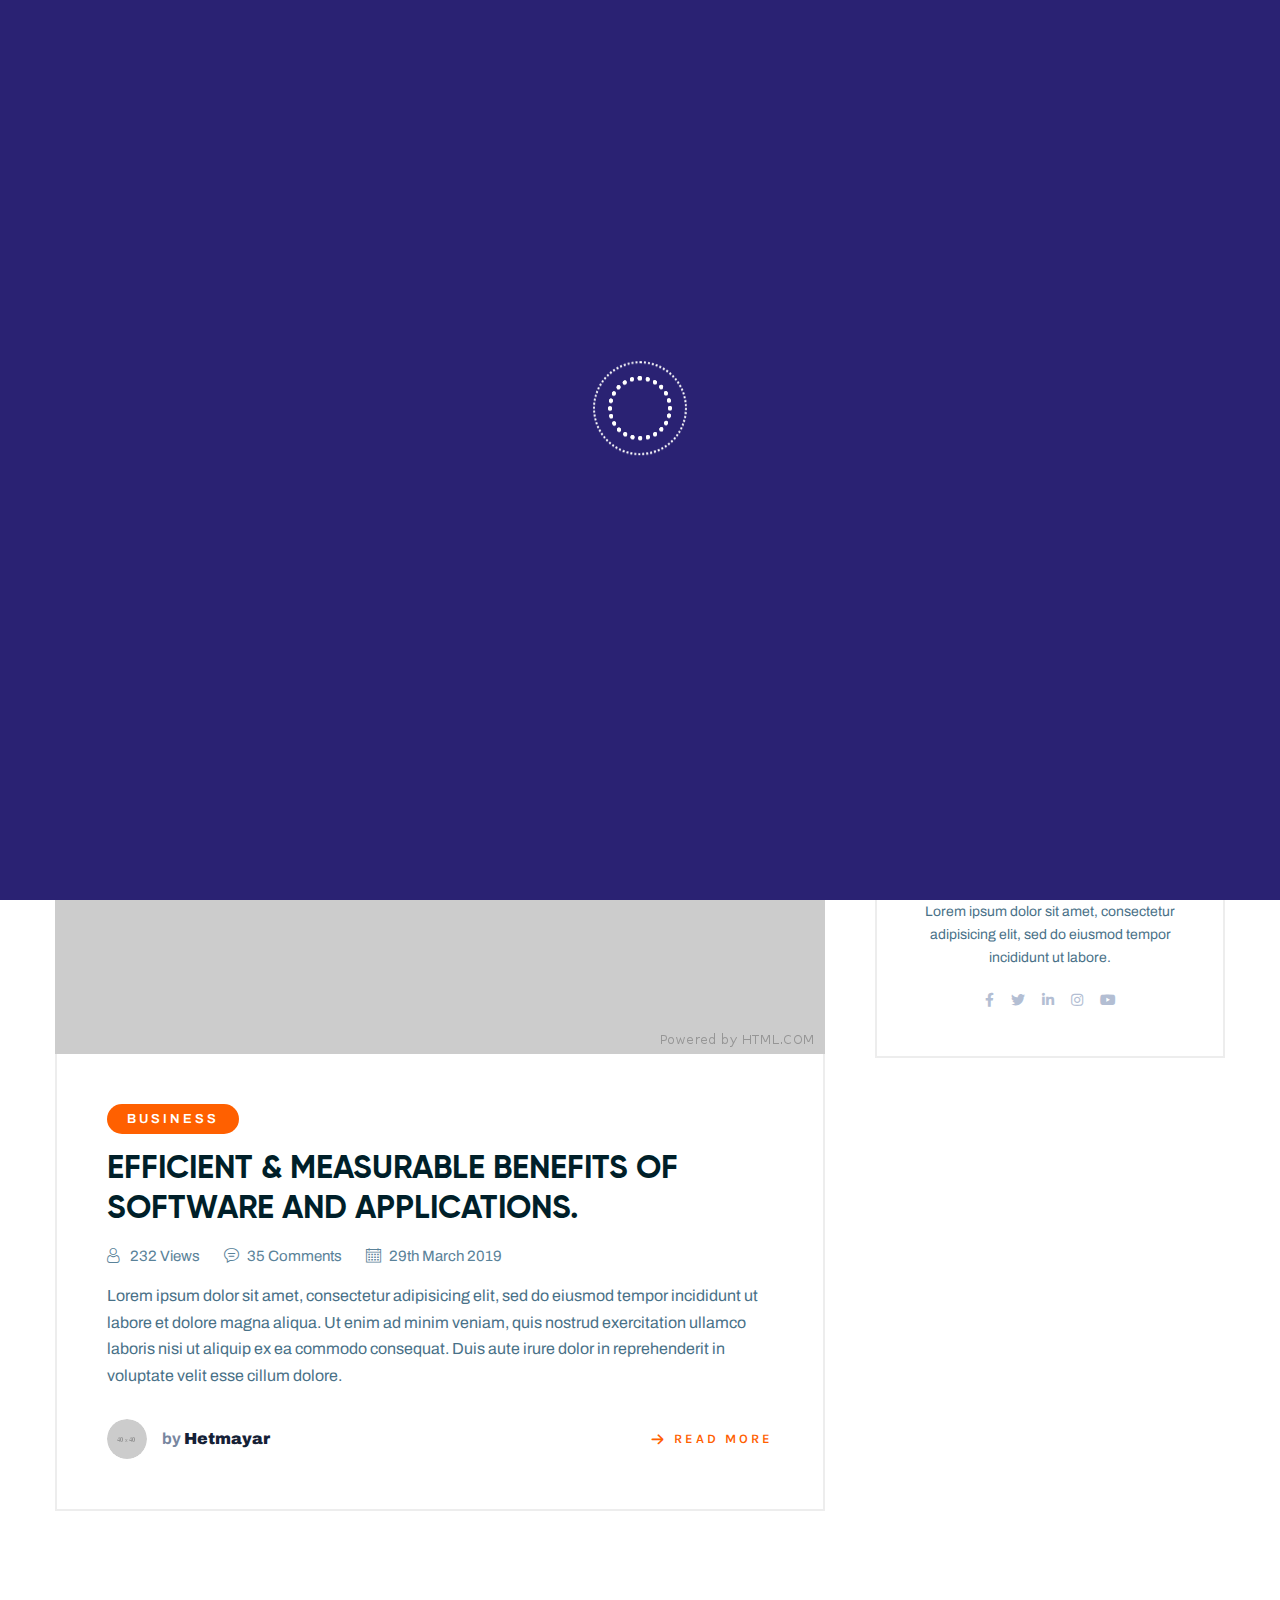
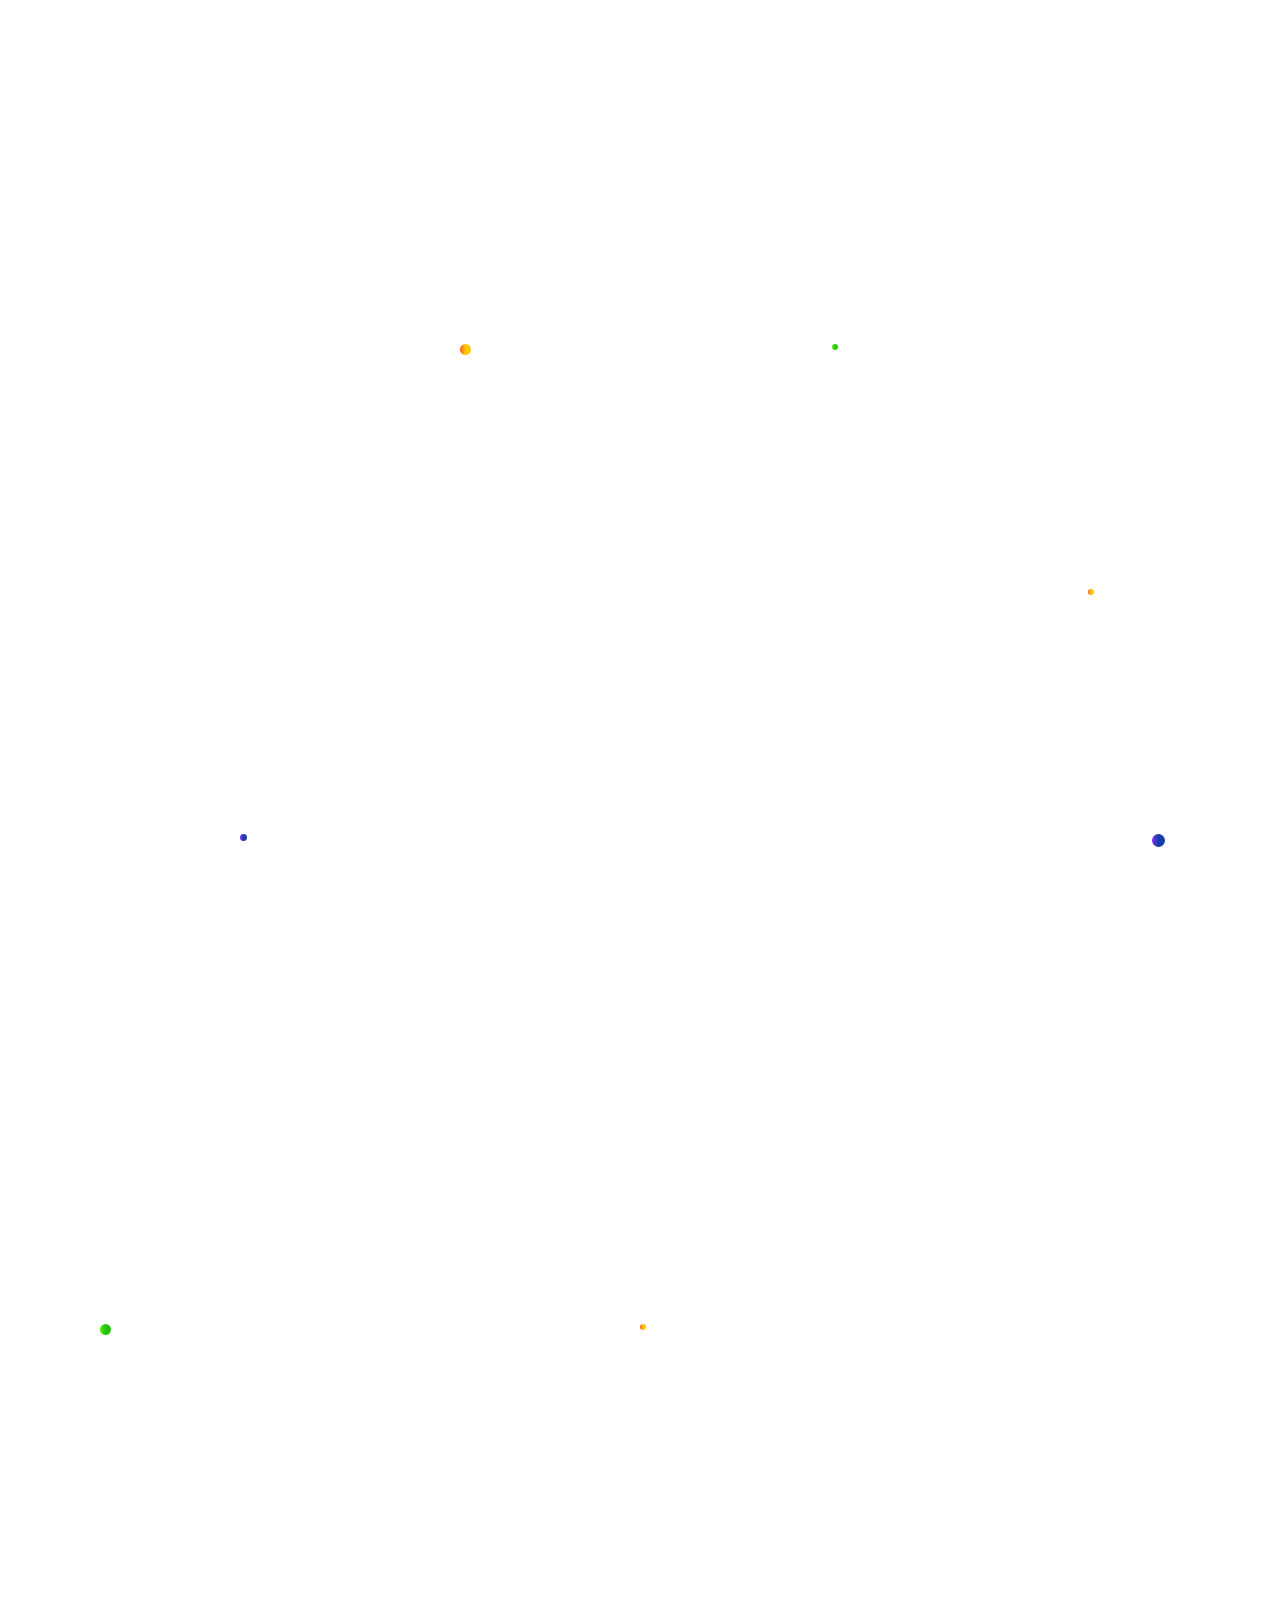
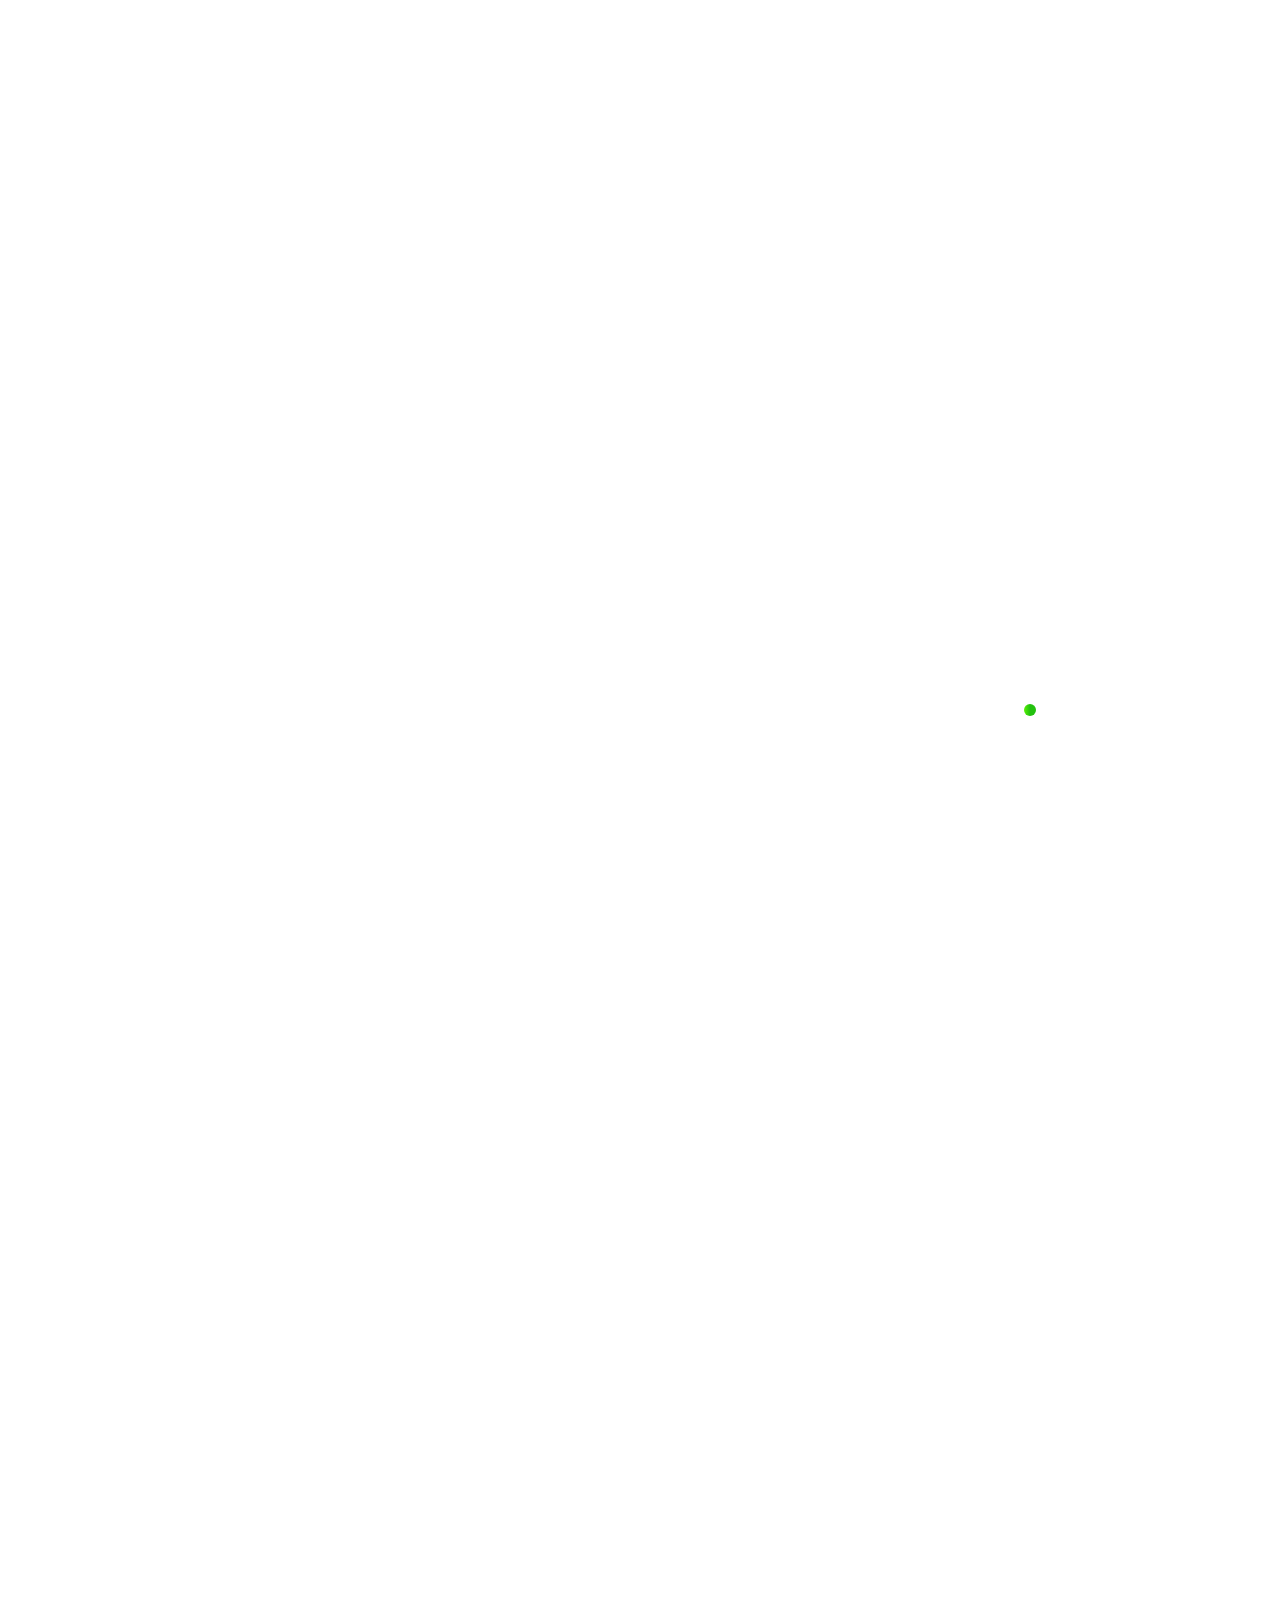
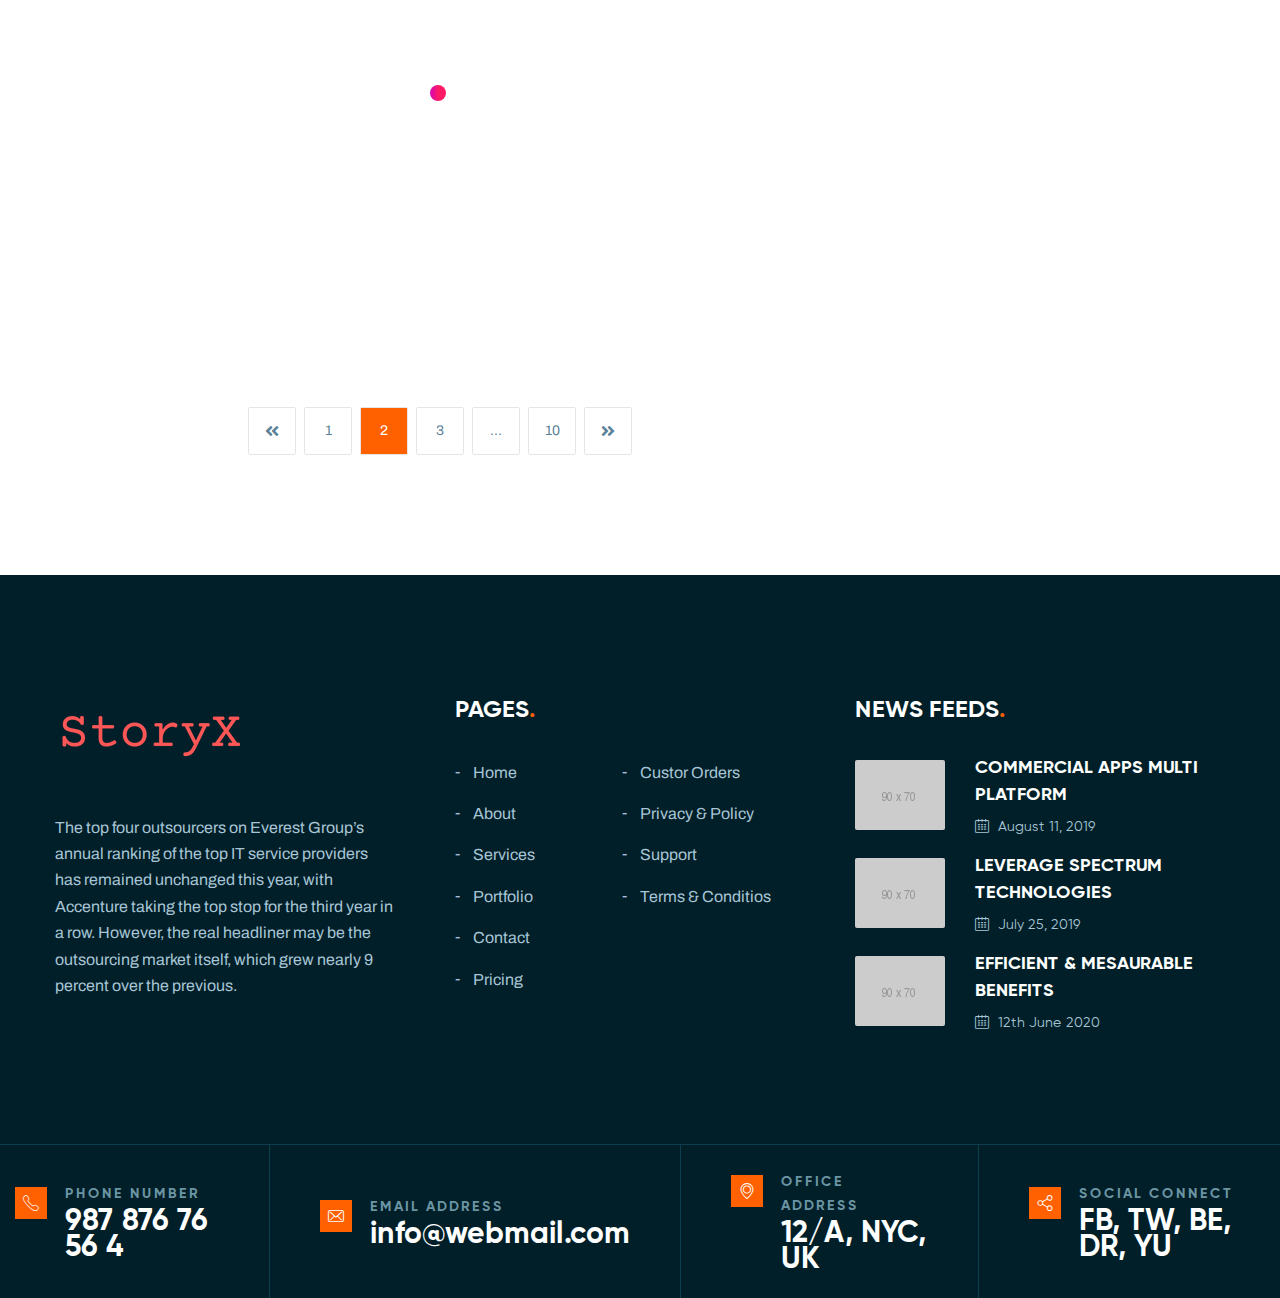
==== commit 84f46854: "Add logo" ====
--- a/blog.html
+++ b/blog.html
@@ -1,146 +1,800 @@
-﻿<!DOCTYPE html>
-<!--[if IE 8]><html class="no-js lt-ie9" lang="en"> <![endif]-->
-<!--[if gt IE 8]>
-<!--><html class="no-js" lang="en"><!--<![endif]-->
+<!DOCTYPE html>
+<html lang="en">
 <head>
-
-	<!-- Basic Page Needs
-  ================================================== -->
-	<meta charset="utf-8">
-	<title>Alfa - Responsive Parallax  Template</title>
-	<meta name="description" content="">
-	<meta name="author" content="">
-
-	<!-- Mobile Specific Metas
-  ================================================== -->
-	<meta name="viewport" content="width=device-width, initial-scale=1, maximum-scale=1">
-
-	<!-- CSS
-  ================================================== -->
-	<link rel="stylesheet" href="css/base.css">
-	<link rel="stylesheet" href="css/skeleton.css">
-	<link rel="stylesheet" href="css/blog.css">
-    <!--[if lte IE 8]>
-        <script src="js/html5.js"></script>
-    <![endif]-->		
-		
-	<!-- Favicons
-	================================================== -->
-	<link rel="shortcut icon" href="favicon.png">
-	<link rel="apple-touch-icon" href="apple-touch-icon.png">
-	<link rel="apple-touch-icon" sizes="72x72" href="apple-touch-icon-72x72.png">
-	<link rel="apple-touch-icon" sizes="114x114" href="apple-touch-icon-114x114.png">
+<meta charset="utf-8">
+<title>Callix - Portfolio and Digital Agency HTML Template | Blog Default</title>
+<!-- Stylesheets -->
+<link href="css/bootstrap.css" rel="stylesheet">
+<link href="css/style.css" rel="stylesheet">
+
+<!-- Responsive File -->
+<link href="css/responsive.css" rel="stylesheet">
+
+<link rel="shortcut icon" href="images/favicon.png" type="image/x-icon">
+<link rel="icon" href="images/favicon.png" type="image/x-icon">
+
+<!-- Responsive Settings -->
+<meta http-equiv="X-UA-Compatible" content="IE=edge">
+<meta name="viewport" content="width=device-width, initial-scale=1.0, maximum-scale=1.0, user-scalable=0">
+<!--[if lt IE 9]><script src="https://cdnjs.cloudflare.com/ajax/libs/html5shiv/3.7.3/html5shiv.js"></script><![endif]-->
+<!--[if lt IE 9]><script src="js/respond.js"></script><![endif]-->
 </head>
+
 <body>
 
-
-	<!-- Primary Page Layout
-	================================================== -->	
-	
-	<a class="back" href="index.html#blog"></a>	
-	
-	<div id="blog-post">
-		<div class="container">
-			<div class="thirteen columns">
-				<img src="images/blog/4.jpg" alt="" />	
-			</div>
-			<div class="three columns">
-				<div class="related">
-					<h6>Related Posts</h6>
-					<a href="#"><img src="images/blog/2.jpg" alt="" /></a>
-					<a href="#"><img src="images/blog/3.jpg" alt="" /></a>
-				</div>	
-				<h6>Categories</h6>
-				<a href="#"><p>Design (8)</p></a>
-				<a href="#"><p>Photography (12)</p></a>
-				<a href="#"><p>Videos (5)</p></a>
-				<a href="#"><p>WordPress (17)</p></a>
-			</div>
-			<div class="sixteen columns">
-				<h3>Praesent Et Urna Turpis Sadips</h3>
-			</div>
-			<div class="sixteen columns">
-				<p>Quisque ligulas ipsum, euismod atras vulputate iltricies etri elit. Class aptent taciti sociosqu ad litora torquent per conubia nostra, per inceptos himenaeos. Nulla nunc dui, tristique in semper vel, congue sed ligula. Nam dolor ligula, faucibus id sodales in, auctor fringilla libero. Pellentesque pellentesque tempor tellus eget hendrerit. Morbi id aliquam ligula. Aliquam id dui sem. Proin rhoncus consequat nisl, eu ornare mauris tincidunt vitae.</p>
-				<div class="moved-text">
-					<p>Donec volutpat nibh sit amet libero ornare non laoreet arcu luctus. Donec id arcu quis mauris euismod placerat sit amet ut metus. Sed imperdiet fringilla sem eget euismod. Pellentesque habitant morbi tristique senectus et netus et malesuada fames ac turpis egestas. Pellentesque adipiscing, neque ut pulvinar tincidunt, est sem euismod odio, eu ullamcorper turpis nisl sit amet velit. Nullam vitae nibh odio, non scelerisque nibh. Vestibulum ut est augue, in varius purus.</p>
-				</div>	
-				<p>Nunc tincidunt, elit non cursus euismod, lacus augue ornare metus, egestas imperdiet nulla nisl quis mauris. Suspendisse a pharetra urna. Morbi dui lectus, pharetra nec elementum eget, vulputate ut nisi. Aliquam accumsan, nulla sed feugiat vehicula, lacus justo semper libero, quis porttitor turpis odio sit amet ligula. Duis dapibus fermentum orci, nec malesuada libero vehicula ut. Integer sodales, urna eget interdum eleifend, nulla nibh laoreet nisl, quis dignissim mauris dolor eget mi. Donec at mauris enim. Duis nisi tellus, adipiscing a convallis quis, tristique vitae risus. Nullam molestie gravida lobortis. Proin ut nibh quis felis auctor ornare. Cras ultricies, nibh at mollis faucibus, justo eros porttitor mi, quis auctor lectus arcu sit amet nunc. Vivamus gravida vehicula arcu, vitae vulputate augue lacinia faucibus.</p>
-			</div>
-			<div class="sixteen columns share">
-				<div class="share-text"><p>Share this story:</p></div>
-				<div class="share-icon">
-					<div class="left">
-						<ul class="list-social">
-							<li class="icon-soc"><a href="#">&#xf099;</a></li>
-							<li class="icon-soc"><a href="#">&#xf09a;</a></li>
-							<li class="icon-soc"><a href="#">&#xf09b;</a></li>
-							<li class="icon-soc"><a href="#">&#xf0d5;</a></li>
-							<li class="icon-soc"><a href="#">&#xf0d2;</a></li>
-							<li class="icon-soc"><a href="#">&#xf0e1;</a></li>
-						</ul>	
-					</div>	
-				</div>
-				<div class="share-date"><p>July 31, 2012 <em>By <a href="#">admin</a></em></p></div>
-			</div>
-			<div class="two columns">
-				<img src="images/1.jpg" alt="" />
-			</div>
-			<div class="fourteen columns coment">
-				<div class="coment-text">
-					<p><small><em><a href="#">Lora</a></em></small></p>
-					<p>Quisque ligulas ipsum, euismod atras vulputate iltricies etri elit. Class aptent taciti sociosqu ad litora torquent per conubia nostra, per inceptos himenaeos. Nulla nunc dui, tristique in semper vel, congue sed ligula. Nam dolor ligula, faucibus id sodales in, auctor fringilla libero.</p>
-					<p><small>August 2, 2012 at 1:38 pm - <a href="#">Reply</a></small></p>
-				</div>
-			</div>
-			<div class="offset-by-one two columns">
-				<img src="images/2.jpg" alt="" />
-			</div>
-			<div class="thirteen columns coment">
-				<div class="coment-text">
-					<p><small><em><a href="#">Lisa</a></em></small></p>
-					<p>Quisque ligulas ipsum, euismod atras vulputate iltricies etri elit. Class aptent taciti sociosqu ad litora torquent per conubia nostra, per inceptos himenaeos. Nulla nunc dui, tristique in semper vel, congue sed ligula.</p>
-					<p><small>August 2, 2012 at 3:46 pm - <a href="#">Reply</a></small></p>
-				</div>
-			</div>
-			<div class="offset-by-two two columns">
-				<img src="images/1.jpg" alt="" />
-			</div>
-			<div class="twelve columns coment">
-				<div class="coment-text">
-					<p><small><em><a href="#">Lora</a></em></small></p>
-					<p>Quisque ligulas ipsum, euismod atras vulputate iltricies etri elit. Class aptent taciti sociosqu ad litora torquent per conubia nostra, per inceptos himenaeos. Nulla nunc dui, tristique in semper vel, congue sed ligula.</p>
-					<p><small>August 2, 2012 at 3:53 pm - <a href="#">Reply</a></small></p>
-				</div>
-			</div>
-			<div class="two columns">
-				<img src="images/1.jpg" alt="" />
-			</div>
-			<div class="fourteen columns coment">
-				<div class="coment-text">
-					<p><small><em><a href="#">Lora</a></em></small></p>
-					<p>Quisque ligulas ipsum, euismod atras vulputate iltricies etri elit. Class aptent taciti sociosqu ad litora torquent per conubia nostra, per inceptos himenaeos. Nulla nunc dui, tristique in semper vel, congue sed ligula. Nam dolor ligula, faucibus id sodales in, auctor fringilla libero.</p>
-					<p><small>August 2, 2012 at 6:09 pm - <a href="#">Reply</a></small></p>
-				</div>
-			</div>
-		</div>
-	</div>
-	
-	
-	<!-- JAVASCRIPT
-    ================================================== -->
-  
-<script type="text/javascript" src="js/jquery.js"></script>
-<script type="text/javascript" src="js/modernizr.custom.js"></script>
-<script type="text/javascript" src="js/jquery.nicescroll.min.js"></script>
-<script type="text/javascript">
-	$(document).ready(
-	function() {  
-		$("html").niceScroll();
-		}
-	);
-</script>
-
-<!-- End Document
-================================================== -->
+<div class="page-wrapper">
+    <!-- Preloader -->
+    <div class="preloader"><div class="spinner"><div class="inner"><div class="disc"></div><div class="disc"></div><div class="disc"></div></div></div></div>
+
+    <!-- Main Header -->
+    <header class="main-header header-style-one">
+
+        <!-- Header Upper -->
+        <div class="header-upper">
+            <div class="auto-container clearfix">
+                <div class="inner clearfix">
+                    <!--Logo-->
+                    <div class="logo-box">
+                        <div class="logo"><a href="index.html" title="Callix - Portfolio and Digital Agency HTML Template"><img src="images/logo.png" alt="Callix - Portfolio and Digital Agency HTML Template" title="Callix - Portfolio and Digital Agency HTML Template"></a></div>
+                    </div>
+                    <div class="nav-content clearfix">
+                        <div class="nav-outer clearfix">
+                            <!--Mobile Navigation Toggler-->
+                            <div class="mobile-nav-toggler"><span class="icon flaticon-menu"></span></div>
+
+                            <!-- Main Menu -->
+                            <nav class="main-menu navbar-expand-md navbar-light">
+                                <div class="collapse navbar-collapse show clearfix">
+                                    <ul class="navigation clearfix">
+                                        <li class="dropdown"><a href="index.html">Home</a>
+                                            <ul>
+                                                <li><a href="index.html">Homepage 01</a></li>
+                                                <li><a href="index-2.html">Homepage 02</a></li>
+                                                <li><a href="index-3.html">Homepage 03</a></li>
+                                                <li><a href="index-4.html">Homepage 04</a></li>
+                                                <li><a href="index-5.html">Homepage 05</a></li>
+                                            </ul>
+                                        </li>
+                                        <li class="dropdown"><a href="about.html">About</a>
+                                            <ul>
+                                                <li><a href="about.html">About Us</a></li>
+                                                <li><a href="team.html">Our Team</a></li>
+                                            </ul>
+                                        </li>
+                                        <li class="dropdown"><a href="services.html">Services</a>
+                                            <ul>
+                                                <li><a href="services.html">Services Type 01</a></li>
+												<li><a href="services-2.html">Services Type 02</a></li>
+                                            </ul>
+                                        </li>
+                                        <li class="dropdown"><a href="portfolio.html">Portfolio</a>
+                                            <ul>
+                                                <li><a href="portfolio.html">Portfolio Default</a></li>
+                                                <li><a href="portfolio-2.html">Portfolio Masonry</a></li>
+                                                <li><a href="portfolio-single.html">Portfolio Single</a></li>
+                                            </ul>
+                                        </li>
+                                        <li class="current dropdown"><a href="blog.html">News</a>
+                                            <ul>
+                                                <li><a href="blog.html">News Default</a></li>
+                                                <li><a href="blog-masonry.html">News Masonry</a></li>
+                                                <li><a href="blog-single.html">News Details</a></li>
+                                            </ul>
+                                        </li>
+										<li><a href="contact.html">Contact</a></li>
+                                    </ul>
+                                </div>
+                            </nav>
+                        </div>
+                    </div>
+
+                    <!--Other Links-->
+                    <div class="other-links clearfix">
+                        <!--Nav Toggler-->
+                        <div class="max-nav-toggler">
+                            <button class="theme-btn toggle-btn"><span class="flaticon-menu-2"></span></button>
+                        </div>
+
+                        <!--Search Btn-->
+                        <div class="search-btn">
+                            <button type="button" class="theme-btn search-toggler"><span class="icon flaticon-loupe-2"></span></button>
+                        </div>
+
+                        
+
+                    </div>
+
+                </div>
+            </div>
+        </div>
+        <!--End Header Upper-->
+
+        <!-- Mobile Menu  -->
+        <div class="mobile-menu">
+            <div class="menu-backdrop"></div>
+            <div class="close-btn"><span class="icon flaticon-targeting-cross"></span></div>
+            
+            <nav class="menu-box">
+                <div class="nav-logo"><a href="index.html"><img src="images/logo.png" alt="" title=""></a></div>
+                <div class="menu-outer"><!--Here Menu Will Come Automatically Via Javascript / Same Menu as in Header--></div>
+				<!--Social Links-->
+				<div class="social-links">
+					<ul class="clearfix">
+						<li><a href="#"><span class="fab fa-twitter"></span></a></li>
+						<li><a href="#"><span class="fab fa-facebook-square"></span></a></li>
+						<li><a href="#"><span class="fab fa-pinterest-p"></span></a></li>
+						<li><a href="#"><span class="fab fa-instagram"></span></a></li>
+						<li><a href="#"><span class="fab fa-youtube"></span></a></li>
+					</ul>
+                </div>
+            </nav>
+        </div><!-- End Mobile Menu -->
+    </header>
+    <!-- End Main Header -->
+
+    <!--Search Popup-->
+    <div id="search-popup" class="search-popup">
+        <div class="close-search theme-btn"><span class="flaticon-targeting-cross"></span></div>
+        <div class="popup-inner">
+            <div class="overlay-layer"></div>
+            <div class="search-form">
+                <form method="post" action="index.html">
+                    <div class="form-group">
+                        <fieldset>
+                            <input type="search" class="form-control" name="search-input" value="" placeholder="Search Here" required >
+                            <input type="submit" value="Search Now!" class="theme-btn">
+                        </fieldset>
+                    </div>
+                </form>
+                
+                <br>
+                <h3>Recent Search Keywords</h3>
+                <ul class="recent-searches">
+                    <li><a href="#">Finance</a></li>
+                    <li><a href="#">Idea</a></li>
+                    <li><a href="#">Service</a></li>
+                    <li><a href="#">Growth</a></li>
+                    <li><a href="#">Plan</a></li>
+                </ul>
+            
+            </div>
+            
+        </div>
+    </div>
+
+    <!-- Hidden Navigation Bar -->
+    <section class="hidden-bar right-align">
+        
+        <div class="hidden-bar-closer">
+            <button><span class="flaticon-letter-x"></span></button>
+        </div>
+        
+        <!-- Hidden Bar Wrapper -->
+        <div class="hidden-bar-wrapper">
+            
+            <div class="logo">
+                <a href="index.html"><img src="images/logo.png" alt="" /></a>
+            </div>
+            <div class="content-box">
+                <h3>Get In Touch</h3>
+                <div class="text">We must explain to you how all seds this mistakens idea off denouncing pleasures and praising pain was born and I will give you a completed accounts..</div>
+                <a href="about.html" class="theme-btn btn-style-two"><div class="btn-title">Consultation</div></a>
+            </div>
+            <div class="contact-info">
+                <h2>Contact Info</h2>
+                <ul class="list-style-two">
+                    <li><span class="icon fa fa-map-marker-alt"></span>Sailing 26, Old Brozon Mall, Newyrok NY 10005</li>
+                    <li><span class="icon fa fa-phone-alt"></span><a href="tel:555626-0234">555 626-0234</a></li>
+                    <li><span class="icon fa fa-envelope-open"></span> <a href="mailto:support@sailing.com">support@sailing.com</a></li>
+                    <li><span class="icon fa fa-clock"></span>Week Days: 09.00 to 18.00 Sunday: Closed</li>
+                </ul>
+            </div>
+        </div><!-- / Hidden Bar Wrapper -->
+        
+    </section>
+    <!-- End / Hidden Bar -->
+
+
+    <!-- Banner Section -->
+    <section class="page-banner">
+        <div class="image-layer" style="background-image:url(images/background/banner-image-1.jpg);"></div>
+
+        <div class="banner-inner">
+            <div class="faded-text light"><div class="f-text"><span>news</span></div></div>
+            <div class="auto-container">
+                <div class="inner-container clearfix">
+                    <h1>news feeds</h1>
+                    <div class="page-nav">
+                        <ul class="bread-crumb clearfix">
+                            <li><a href="index.html">Home</a></li>
+                            <li class="active">news</li>
+                        </ul>
+                    </div>
+                </div>
+            </div>
+        </div>
+    </section>
+    <!--End Banner Section -->
+
+    <div class="sidebar-page-container">
+        <div class="bubble-dotted">
+            <span class="dotted dotted-1"></span>
+            <span class="dotted dotted-2"></span>
+            <span class="dotted dotted-3"></span>
+            <span class="dotted dotted-4"></span>
+            <span class="dotted dotted-5"></span>
+            <span class="dotted dotted-6"></span>
+            <span class="dotted dotted-7"></span>
+            <span class="dotted dotted-8"></span>
+            <span class="dotted dotted-9"></span>
+            <span class="dotted dotted-10"></span>
+        </div>
+        <div class="auto-container">
+            <div class="row clearfix">
+                
+                <!--Content Side-->
+                <div class="content-side col-lg-8 col-md-12 col-sm-12">
+                    <div class="content-inner">
+                        <div class="blog-posts">
+                            <!--News Block-->
+                            <div class="news-block-five wow fadeInUp" data-wow-delay="0ms">
+                                <div class="inner-box">
+                                    <div class="image-box">
+                                        <figure class="image"><a href="blog-single.html"><img src="images/resource/news-image-11.jpg" alt=""></a></figure>
+                                    </div>
+                                    <div class="lower-box">
+                                        <div class="category"><a href="#">business</a></div>
+                                        <h3><a href="blog-single.html">Efficient & Measurable Benefits of Software and Applications.</a></h3>
+                                        <div class="post-meta">
+                                            <ul class="clearfix">
+                                                <li class="date"><span class="icon flaticon-user-3"></span> <a href="#">232 Views</a></li>
+                                                <li class="author"><span class="icon flaticon-chat-comment-oval-speech-bubble-with-text-lines"></span> <a href="#">35 Comments</a></li>
+                                                <li class="author"><span class="icon flaticon-calendar-4"></span> <a href="#">29th March 2019</a></li>
+                                            </ul>
+                                        </div>
+                                        <div class="text">Lorem ipsum dolor sit amet, consectetur adipisicing elit, sed do eiusmod tempor incididunt ut labore et dolore magna aliqua. Ut enim ad minim veniam, quis nostrud exercitation ullamco laboris nisi ut aliquip ex ea commodo consequat. Duis aute irure dolor in reprehenderit in voluptate velit esse cillum dolore.</div>
+                                        <div class="lower-link clearfix">
+                                            <div class="posted-by">
+                                                <div class="author-thumb"><img src="images/resource/author-image-8.png" alt=""></div>
+                                                <div class="author-name">by <strong>Hetmayar</strong></div>
+                                            </div>
+                                            <div class="more-link">
+                                                <a href="blog-single.html"><span class="icon flaticon-right-arrow-1"></span> Read More</a>
+                                            </div>
+                                        </div>
+                                    </div>
+                                </div>
+                            </div>
+                            <!--News Block-->
+                            <div class="news-block-five wow fadeInUp" data-wow-delay="0ms">
+                                <div class="inner-box">
+                                    <div class="image-box">
+                                        <figure class="image"><a href="blog-single.html"><img src="images/resource/news-image-12.jpg" alt=""></a></figure>
+                                        <a href="https://www.youtube.com/watch?v=kxPCFljwJws" class="lightbox-image play-btn">
+                                            <span class="icon flaticon-media-play-symbol"></span>
+                                            <i class="ripple"></i>
+                                        </a>
+                                    </div>
+                                    <div class="lower-box">
+                                        <div class="category"><a href="#">corporate</a></div>
+                                        <h3><a href="blog-single.html">Native or Cross-Platform: Mobile Applications and Software.</a></h3>
+                                        <div class="post-meta">
+                                            <ul class="clearfix">
+                                                <li class="date"><span class="icon flaticon-user-3"></span> <a href="#">232 Views</a></li>
+                                                <li class="author"><span class="icon flaticon-chat-comment-oval-speech-bubble-with-text-lines"></span> <a href="#">35 Comments</a></li>
+                                                <li class="author"><span class="icon flaticon-calendar-4"></span> <a href="#">28th March 2019</a></li>
+                                            </ul>
+                                        </div>
+                                        <div class="text">Lorem ipsum dolor sit amet, consectetur adipisicing elit, sed do eiusmod tempor incididunt ut labore et dolore magna aliqua. Ut enim ad minim veniam, quis nostrud exercitation ullamco laboris nisi ut aliquip ex ea commodo consequat. Duis aute irure dolor in reprehenderit in voluptate velit esse cillum dolore.</div>
+                                        <div class="lower-link clearfix">
+                                            <div class="posted-by">
+                                                <div class="author-thumb"><img src="images/resource/author-image-8.png" alt=""></div>
+                                                <div class="author-name">by <strong>Hetmayar</strong></div>
+                                            </div>
+                                            <div class="more-link">
+                                                <a href="blog-single.html"><span class="icon flaticon-right-arrow-1"></span> Read More</a>
+                                            </div>
+                                        </div>
+                                    </div>
+                                </div>
+                            </div>
+                            <!--News Block-->
+                            <div class="news-block-five wow fadeInUp" data-wow-delay="0ms">
+                                <div class="inner-box">
+                                    <div class="image-box">
+                                        <div class="single-item-carousel owl-theme owl-carousel">
+                                            <figure class="image"><a href="blog-single.html"><img src="images/resource/news-image-13.jpg" alt=""></a></figure>
+                                            <figure class="image"><a href="blog-single.html"><img src="images/resource/news-image-12.jpg" alt=""></a></figure>
+                                            <figure class="image"><a href="blog-single.html"><img src="images/resource/news-image-11.jpg" alt=""></a></figure>
+                                        </div>
+                                    </div>
+                                    <div class="lower-box">
+                                        <div class="category"><a href="#">business</a></div>
+                                        <h3><a href="blog-single.html">Vital Tips For Blockchain Products with Warranty.</a></h3>
+                                        <div class="post-meta">
+                                            <ul class="clearfix">
+                                                <li class="date"><span class="icon flaticon-user-3"></span> <a href="#">232 Views</a></li>
+                                                <li class="author"><span class="icon flaticon-chat-comment-oval-speech-bubble-with-text-lines"></span> <a href="#">35 Comments</a></li>
+                                                <li class="author"><span class="icon flaticon-calendar-4"></span> <a href="#">27th March 2019</a></li>
+                                            </ul>
+                                        </div>
+                                        <div class="text">Lorem ipsum dolor sit amet, consectetur adipisicing elit, sed do eiusmod tempor incididunt ut labore et dolore magna aliqua. Ut enim ad minim veniam, quis nostrud exercitation ullamco laboris nisi ut aliquip ex ea commodo consequat. Duis aute irure dolor in reprehenderit in voluptate velit esse cillum dolore.</div>
+                                        <div class="lower-link clearfix">
+                                            <div class="posted-by">
+                                                <div class="author-thumb"><img src="images/resource/author-image-8.png" alt=""></div>
+                                                <div class="author-name">by <strong>Hetmayar</strong></div>
+                                            </div>
+                                            <div class="more-link">
+                                                <a href="blog-single.html"><span class="icon flaticon-right-arrow-1"></span> Read More</a>
+                                            </div>
+                                        </div>
+                                    </div>
+                                </div>
+                            </div>
+                            <!--News Block-->
+                            <div class="news-block-five wow fadeInUp" data-wow-delay="0ms">
+                                <div class="inner-box">
+                                    <div class="image-box">
+                                        <figure class="image"><a href="blog-single.html"><img src="images/resource/news-image-14.jpg" alt=""></a></figure>
+                                    </div>
+                                    <div class="lower-box">
+                                        <div class="category"><a href="#">Business</a></div>
+                                        <h3><a href="blog-single.html">Everything is designed. Few things are designed well.</a></h3>
+                                        <div class="post-meta">
+                                            <ul class="clearfix">
+                                                <li class="date"><span class="icon flaticon-user-3"></span> <a href="#">232 Views</a></li>
+                                                <li class="author"><span class="icon flaticon-chat-comment-oval-speech-bubble-with-text-lines"></span> <a href="#">35 Comments</a></li>
+                                                <li class="author"><span class="icon flaticon-calendar-4"></span> <a href="#">26th March 2019</a></li>
+                                            </ul>
+                                        </div>
+                                        <div class="text">Lorem ipsum dolor sit amet, consectetur adipisicing elit, sed do eiusmod tempor incididunt ut labore et dolore magna aliqua. Ut enim ad minim veniam, quis nostrud exercitation ullamco laboris nisi ut aliquip ex ea commodo consequat. Duis aute irure dolor in reprehenderit in voluptate velit esse cillum dolore.</div>
+                                        <div class="lower-link clearfix">
+                                            <div class="posted-by">
+                                                <div class="author-thumb"><img src="images/resource/author-image-8.png" alt=""></div>
+                                                <div class="author-name">by <strong>Hetmayar</strong></div>
+                                            </div>
+                                            <div class="more-link">
+                                                <a href="blog-single.html"><span class="icon flaticon-right-arrow-1"></span> Read More</a>
+                                            </div>
+                                        </div>
+                                    </div>
+                                </div>
+                            </div>
+                            <!--News Block-->
+                            <div class="news-block-five with-border wow fadeInUp" data-wow-delay="0ms">
+                                <div class="inner-box">
+                                    <div class="lower-box">
+                                        <div class="category"><a href="#">Business</a></div>
+                                        <h3><a href="blog-single.html">Data Security With Multiple Business Values and Safety.</a></h3>
+                                        <div class="post-meta">
+                                            <ul class="clearfix">
+                                                <li class="date"><span class="icon flaticon-user-3"></span> <a href="#">232 Views</a></li>
+                                                <li class="author"><span class="icon flaticon-chat-comment-oval-speech-bubble-with-text-lines"></span> <a href="#">35 Comments</a></li>
+                                                <li class="author"><span class="icon flaticon-calendar-4"></span> <a href="#">25th March 2019</a></li>
+                                            </ul>
+                                        </div>
+                                        <div class="text">Lorem ipsum dolor sit amet, consectetur adipisicing elit, sed do eiusmod tempor incididunt ut labore et dolore magna aliqua. Ut enim ad minim veniam, quis nostrud exercitation ullamco laboris nisi ut aliquip ex ea commodo consequat. Duis aute irure dolor in reprehenderit in voluptate velit esse cillum dolore.</div>
+                                        <div class="lower-link clearfix">
+                                            <div class="posted-by">
+                                                <div class="author-thumb"><img src="images/resource/author-image-8.png" alt=""></div>
+                                                <div class="author-name">by <strong>Hetmayar</strong></div>
+                                            </div>
+                                            <div class="more-link">
+                                                <a href="blog-single.html"><span class="icon flaticon-right-arrow-1"></span> Read More</a>
+                                            </div>
+                                        </div>
+                                    </div>
+                                </div>
+                            </div>
+                            <!--News Block-->
+                            <div class="news-block-six wow fadeInUp" data-wow-delay="0ms">
+                                <div class="inner-box">
+                                    <div class="lower-box">
+                                        <div class="quote-icon"><span class="flaticon-quote"></span></div>
+                                        <div class="category"><a href="#">Business</a></div>
+                                        <h3><a href="blog-single.html">Efficient & Measurable Benefits of Software Applications.</a></h3>
+                                        <div class="post-meta">
+                                            <ul class="clearfix">
+                                                <li class="date"><span class="icon flaticon-user-3"></span> <a href="#">232 Views</a></li>
+                                                <li class="author"><span class="icon flaticon-chat-comment-oval-speech-bubble-with-text-lines"></span> <a href="#">35 Comments</a></li>
+                                                <li class="author"><span class="icon flaticon-calendar-4"></span> <a href="#">24th March 2019</a></li>
+                                            </ul>
+                                        </div>
+                                    </div>
+                                </div>
+                            </div>
+                            <!--News Block-->
+                            <div class="news-block-five bg-image wow fadeInUp" data-wow-delay="0ms">
+                                <div class="inner-box">
+                                    <div class="lower-box">
+                                        <div class="image-layer" style="background-image:url(images/resource/news-image-15.jpg);"></div>
+                                        <div class="category"><a href="#">Business</a></div>
+                                        <h3><a href="blog-single.html">We are committed to providing all quality IT Services our benefits.</a></h3>
+                                        <div class="post-meta">
+                                            <ul class="clearfix">
+                                                <li class="date"><span class="icon flaticon-user-3"></span> <a href="#">232 Views</a></li>
+                                                <li class="author"><span class="icon flaticon-chat-comment-oval-speech-bubble-with-text-lines"></span> <a href="#">35 Comments</a></li>
+                                                <li class="author"><span class="icon flaticon-calendar-4"></span> <a href="#">20th March 2019</a></li>
+                                            </ul>
+                                        </div>
+                                    </div>
+                                </div>
+                            </div>
+                        </div>
+                        <!--Pagination-->
+                        <div class="pagination-box text-center">
+                            <!--Styled Pagination-->
+                            <ul class="styled-pagination clearfix">
+                                <li><a href="#"><span class="icon fa fa-angle-double-left"></span></a></li>
+                                <li><a href="#">1</a></li>
+                                <li><a href="#" class="active">2</a></li>
+                                <li><a href="#">3</a></li>
+                                <li><a href="#">...</a></li>
+                                <li><a href="#">10</a></li>
+                                <li><a href="#"><span class="icon fa fa-angle-double-right"></span></a></li>
+                            </ul>
+                        </div>
+                    </div>
+                </div>
+
+                <!--Sidebar Side-->
+                <div class="sidebar-side col-lg-4 col-md-12 col-sm-12">
+                    <aside class="sidebar">
+
+                        <div class="sidebar-widget author-widget wow fadeInUp" data-wow-delay="0ms">
+                            <div class="widget-inner">
+                                <div class="sidebar-title">
+                                    <h4>About Me</h4>
+                                </div>
+                                <div class="lower-box">
+                                    <figure class="image"><img src="images/resource/author-image-9.png" alt=""></figure>
+                                    <h5>Rosalina D. Willaimson</h5>
+                                    <div class="text">Lorem ipsum dolor sit amet, consectetur adipisicing elit, sed do eiusmod tempor incididunt ut labore.</div>
+                                    <div class="social-links">
+                                        <ul class="clearfix">
+                                            <li><a href="#"><span class="fab fa-facebook-f"></span></a></li>
+                                            <li><a href="#"><span class="fab fa-twitter"></span></a></li>
+                                            <li><a href="#"><span class="fab fa-linkedin-in"></span></a></li>
+                                            <li><a href="#"><span class="fab fa-instagram"></span></a></li>
+                                            <li><a href="#"><span class="fab fa-youtube"></span></a></li>
+                                        </ul>
+                                    </div>
+                                </div>
+                            </div>
+                        </div>
+
+                        <div class="sidebar-widget search-box wow fadeInUp" data-wow-delay="0ms">
+                            <div class="widget-inner">
+                                <div class="sidebar-title">
+                                    <h4>Search Objects</h4>
+                                </div>
+                                <form method="post" action="blog.html">
+                                    <div class="form-group">
+                                        <input type="search" name="search-field" value="" placeholder="Search your keyword..." required="">
+                                        <button type="submit"><span class="icon flaticon-search"></span></button>
+                                    </div>
+                                </form>
+                            </div>
+                        </div>
+
+                        <!--Posts-->
+                        <div class="sidebar-widget recent-posts wow fadeInUp" data-wow-delay="0ms">
+                            <div class="widget-inner">
+                                <div class="sidebar-title">
+                                    <h4>Popular Feeds</h4>
+                                </div>
+
+                                <div class="recent-posts-box">
+                                    <div class="post">
+                                        <div class="inner">
+                                            <figure class="post-thumb"><img src="images/resource/post-thumb-6.png" alt=""><a href="#" class="overlink"><span class="icon flaticon-zoom-in"></span></a></figure>
+                                            <h5 class="title"><a href="#">Data Security with business values</a></h5>
+                                            <div class="post-date"><span class="icon flaticon-calendar-4"></span> 24th March 2019</div>
+                                        </div>
+                                    </div>
+                                    <div class="post">
+                                        <div class="inner">
+                                            <figure class="post-thumb"><img src="images/resource/post-thumb-7.png" alt=""><a href="#" class="overlink"><span class="icon flaticon-zoom-in"></span></a></figure>
+                                            <h5 class="title"><a href="#">Leverage spectrum of technology stacks</a></h5>
+                                            <div class="post-date"><span class="icon flaticon-calendar-4"></span> 24th March 2019</div>
+                                        </div>
+                                    </div>
+                                    <div class="post">
+                                        <div class="inner">
+                                            <figure class="post-thumb"><img src="images/resource/post-thumb-8.png" alt=""><a href="#" class="overlink"><span class="icon flaticon-zoom-in"></span></a></figure>
+                                            <h5 class="title"><a href="#">Commercial apps multi- platform.</a></h5>
+                                            <div class="post-date"><span class="icon flaticon-calendar-4"></span> 24th March 2019</div>
+                                        </div>
+                                    </div>
+                                    <div class="post">
+                                        <div class="inner">
+                                            <figure class="post-thumb"><img src="images/resource/post-thumb-9.png" alt=""><a href="#" class="overlink"><span class="icon flaticon-zoom-in"></span></a></figure>
+                                            <h5 class="title"><a href="#">10 Efficient & Measurable Benefits.</a></h5>
+                                            <div class="post-date"><span class="icon flaticon-calendar-4"></span> 24th March 2019</div>
+                                        </div>
+                                    </div>
+                                </div>
+                            </div>
+                        </div>
+
+                        <div class="sidebar-widget cat-widget wow fadeInUp" data-wow-delay="0ms">
+                            <div class="widget-inner">
+                                <div class="sidebar-title">
+                                    <h4>Categories</h4>
+                                </div>
+                                <ul class="cat-links clearfix">
+                                    <li><a href="#"><span class="ttl">Business</span><span class="count">26</span></a></li>
+                                    <li><a href="#"><span class="ttl">Consultant</span><span class="count">30</span></a></li>
+                                    <li><a href="#"><span class="ttl">Creative</span><span class="count">70</span></a></li>
+                                    <li><a href="#"><span class="ttl">UI/UX</span><span class="count">56</span></a></li>
+                                    <li><a href="#"><span class="ttl">Technology</span><span class="count">60</span></a></li>
+                                </ul>
+                            </div>
+                        </div>
+
+                        <div class="sidebar-widget social-widget wow fadeInUp" data-wow-delay="0ms">
+                            <div class="widget-inner">
+                                <div class="sidebar-title">
+                                    <h4>Never Miss News</h4>
+                                </div>
+                                <div class="social-links">
+                                    <ul class="clearfix">
+                                        <li><a href="#"><span class="fab fa-facebook-f"></span></a></li>
+                                        <li><a href="#"><span class="fab fa-twitter"></span></a></li>
+                                        <li><a href="#"><span class="fab fa-linkedin-in"></span></a></li>
+                                        <li><a href="#"><span class="fab fa-instagram"></span></a></li>
+                                        <li><a href="#"><span class="fab fa-youtube"></span></a></li>
+                                    </ul>
+                                </div>
+                            </div>
+                        </div>
+
+                        <!--Posts-->
+                        <div class="sidebar-widget recent-posts wow fadeInUp" data-wow-delay="0ms">
+                            <div class="widget-inner">
+                                <div class="sidebar-title">
+                                    <h4>Twitter Feeds</h4>
+                                </div>
+
+                                <div class="tweets-box">
+                                    <div class="feed">
+                                        <div class="icon"><span class="fab fa-twitter"></span></div>
+                                        <div class="text">
+                                            <a href="#">Rescue - #Gutenberg ready @ wordpress Theme for Creative Bloggers available on @ ThemeForest https://t.co/2r1POjOjgV C… https://t.co/rDAnPyClu1</a>
+                                            <div class="date">November 25, 2018</div>
+                                        </div>
+                                    </div>
+                                    <div class="feed">
+                                        <div class="icon"><span class="fab fa-twitter"></span></div>
+                                        <div class="text">
+                                            <a href="#">Rescue - #Gutenberg ready @ wordpress Theme for Creative Bloggers available on @ ThemeForest https://t.co/2r1POjOjgV C… https://t.co/rDAnPyClu1</a>
+                                            <div class="date">November 25, 2018</div>
+                                        </div>
+                                    </div>
+                                    <div class="feed">
+                                        <div class="icon"><span class="fab fa-twitter"></span></div>
+                                        <div class="text">
+                                            <a href="#">Rescue - #Gutenberg ready @ wordpress Theme for Creative Bloggers available on @ ThemeForest https://t.co/2r1POjOjgV C… https://t.co/rDAnPyClu1</a>
+                                            <div class="date">November 25, 2018</div>
+                                        </div>
+                                    </div>
+                                </div>
+                            </div>
+                        </div>
+
+                        <div class="sidebar-widget insta-widget wow fadeInUp" data-wow-delay="0ms">
+                            <div class="widget-inner">
+                                <div class="sidebar-title">
+                                    <h4>Instagram Feeds</h4>
+                                </div>
+
+                                <div class="insta-images clearfix">
+                                    <div class="image">
+                                        <figure><img src="images/gallery/gallery-thumb-1.jpg" alt=""><a href="images/gallery/1.jpg" class="overlink lightbox-image"><span class="icon flaticon-zoom-in"></span></a></figure>
+                                    </div>
+                                    <div class="image">
+                                        <figure><img src="images/gallery/gallery-thumb-2.jpg" alt=""><a href="images/gallery/2.jpg" class="overlink lightbox-image"><span class="icon flaticon-zoom-in"></span></a></figure>
+                                    </div>
+                                    <div class="image">
+                                        <figure><img src="images/gallery/gallery-thumb-3.jpg" alt=""><a href="images/gallery/3.jpg" class="overlink lightbox-image"><span class="icon flaticon-zoom-in"></span></a></figure>
+                                    </div>
+                                    <div class="image">
+                                        <figure><img src="images/gallery/gallery-thumb-4.jpg" alt=""><a href="images/gallery/4.jpg" class="overlink lightbox-image"><span class="icon flaticon-zoom-in"></span></a></figure>
+                                    </div>
+                                    <div class="image">
+                                        <figure><img src="images/gallery/gallery-thumb-5.jpg" alt=""><a href="images/gallery/5.jpg" class="overlink lightbox-image"><span class="icon flaticon-zoom-in"></span></a></figure>
+                                    </div>
+                                    <div class="image">
+                                        <figure><img src="images/gallery/gallery-thumb-6.jpg" alt=""><a href="images/gallery/6.jpg" class="overlink lightbox-image"><span class="icon flaticon-zoom-in"></span></a></figure>
+                                    </div>
+                                    <div class="image">
+                                        <figure><img src="images/gallery/gallery-thumb-7.jpg" alt=""><a href="images/gallery/7.jpg" class="overlink lightbox-image"><span class="icon flaticon-zoom-in"></span></a></figure>
+                                    </div>
+                                    <div class="image">
+                                        <figure><img src="images/gallery/gallery-thumb-8.jpg" alt=""><a href="images/gallery/8.jpg" class="overlink lightbox-image"><span class="icon flaticon-zoom-in"></span></a></figure>
+                                    </div>
+                                    <div class="image">
+                                        <figure><img src="images/gallery/gallery-thumb-9.jpg" alt=""><a href="images/gallery/9.jpg" class="overlink lightbox-image"><span class="icon flaticon-zoom-in"></span></a></figure>
+                                    </div>
+
+                                </div>
+                            </div>
+                        </div>
+
+                        <div class="sidebar-widget tags-widget wow fadeInUp" data-wow-delay="0ms">
+                            <div class="widget-inner">
+                                <div class="sidebar-title">
+                                    <h4>Popular Tags</h4>
+                                </div>
+                                <ul class="tags clearfix">
+                                    <li><a href="#">Popular</a></li>
+                                    <li><a href="#">desgin</a></li>
+                                    <li><a href="#">Ux</a></li>
+                                    <li><a href="#">usability</a></li>
+                                    <li><a href="#">Develop</a></li>
+                                    <li><a href="#">Icon</a></li>
+                                    <li><a href="#">Business</a></li>
+                                    <li><a href="#">Consult</a></li>
+                                    <li><a href="#">Kit</a></li>
+                                    <li><a href="#">keyboard</a></li>
+                                    <li><a href="#">Tech</a></li>
+                                </ul>
+                            </div>
+                        </div>
+
+                        <div class="sidebar-widget advert-widget wow fadeInUp" data-wow-delay="0ms">
+                            <figure class="advert-image"><a href="#"><img src="images/resource/ad-image.jpg" alt=""></a></figure>
+                        </div>
+
+                    </aside>
+                </div>
+                
+            </div>
+        </div>
+    </div>
+
+    <!-- Main Footer -->
+    <footer class="main-footer">
+        <div class="auto-container">
+            <!--Widgets Section-->
+            <div class="widgets-section">
+                <div class="row clearfix">
+                    
+                    <!--Column-->
+                    <div class="column col-lg-4 col-md-6 col-sm-12">
+                        <div class="footer-widget about-widget">
+                            <div class="widget-content">
+                                <div class="footer-logo">
+                                    <a href="index.html"><img src="images/logo.png" alt=""></a>
+                                </div>
+                                <div class="text">The top four outsourcers on Everest Group’s annual ranking of the top IT service providers has remained unchanged this  year, with Accenture taking the top stop for the third year in a row. However, the real headliner may be the outsourcing market itself, which grew nearly 9 percent over the previous.</div>
+                            </div>
+                        </div>
+                    </div>
+                    
+                    <!--Column-->
+                    <div class="column col-lg-4 col-md-6 col-sm-12">
+                        <div class="footer-widget links-widget">
+                            <h3>Pages<span>.</span></h3>
+                            <div class="widget-content">
+                                <div class="row clearfix">
+                                    <div class="col-lg-5 col-md-6 col-sm-12">
+                                        <ul>
+                                            <li><a href="#">Home</a></li>
+                                            <li><a href="#">About</a></li>
+                                            <li><a href="#">Services</a></li>
+                                            <li><a href="#">Portfolio</a></li>
+                                            <li><a href="#">Contact</a></li>
+                                            <li><a href="#">Pricing</a></li>
+                                        </ul>
+                                    </div>
+                                    <div class="col-lg-7 col-md-6 col-sm-12">
+                                        <ul>
+                                            <li><a href="#">Custor Orders</a></li>
+                                            <li><a href="#">Privacy & Policy</a></li>
+                                            <li><a href="#">Support</a></li>
+                                            <li><a href="#">Terms & Conditios</a></li>
+                                        </ul>
+                                    </div>
+                                </div>
+                            </div>  
+                        </div>
+                    </div>
+                    
+                    <!--Column-->
+                    <div class="column col-lg-4 col-md-6 col-sm-12">
+                        <div class="footer-widget news-widget">
+                            <h3>News feeds<span>.</span></h3>
+                            <div class="widget-content">
+                                <!--News Post-->
+                                <div class="news-post">
+                                    <div class="post-thumb"><a href="#"><img src="images/resource/post-thumb-1.jpg" alt=""></a></div>
+                                    <h5><a href="#">Commercial Apps Multi Platform</a></h5>
+                                    <div class="date"><span class="icon flaticon-business"></span> August 11, 2019</div>
+                                </div>
+                                <!--News Post-->
+                                <div class="news-post">
+                                    <div class="post-thumb"><a href="#"><img src="images/resource/post-thumb-2.jpg" alt=""></a></div>
+                                    <h5><a href="#">Leverage Spectrum Technologies</a></h5>
+                                    <div class="date"><span class="icon flaticon-business"></span> July 25, 2019</div>
+                                </div>
+                                <!--News Post-->
+                                <div class="news-post">
+                                    <div class="post-thumb"><a href="#"><img src="images/resource/post-thumb-3.jpg" alt=""></a></div>
+                                    <h5><a href="#">Efficient & Mesaurable Benefits</a></h5>
+                                    <div class="date"><span class="icon flaticon-business"></span> 12th June 2020</div>
+                                </div>
+                            </div>  
+                        </div>
+                    </div>
+                    
+                </div>
+                
+            </div>
+        </div>
+        
+        <!-- Footer Bottom -->
+        <div class="footer-bottom">
+            <div class="auto-container">
+                <div class="outer-table clearfix">
+                    <div class="info-block">
+                        <div class="inner">
+                            <div class="icon"><span class="flaticon-telephone-1"></span></div>
+                            <span class="info-title">Phone Number</span>
+                            <div class="phone"><a href="tel:98787676564">987 876 76 56 4</a></div>
+                        </div>
+                    </div>
+                    <div class="info-block">
+                        <div class="inner">
+                            <div class="icon"><span class="flaticon-envelope"></span></div>
+                            <span class="info-title">email address</span>
+                            <div class="email"><a href="mailto:info@webmail.com">info@webmail.com</a></div>
+                        </div>
+                    </div>
+                    <div class="info-block">
+                        <div class="inner">
+                            <div class="icon"><span class="flaticon-placeholder"></span></div>
+                            <span class="info-title">office address</span>
+                            <div class="address"><a href="#">12/A, NYC, UK</a></div>
+                        </div>
+                    </div>
+                    <div class="info-block">
+                        <div class="inner">
+                            <div class="icon"><span class="flaticon-share"></span></div>
+                            <span class="info-title">social connect</span>
+                            <div class="social-links">
+                                <a href="#">fb</a>, 
+                                <a href="#">tw</a>, 
+                                <a href="#">be</a>, 
+                                <a href="#">dr</a>, 
+                                <a href="#">yu</a>
+                            </div>
+                        </div>
+                    </div>
+                </div>
+            </div>
+        </div>
+        
+    </footer>
+
+</div>
+<!--End pagewrapper-->
+
+<!--Scroll to top-->
+<div class="scroll-to-top scroll-to-target" data-target="html"><span class="flaticon-up-arrow"></span></div>
+
+<script src="js/jquery.js"></script>
+<script src="js/popper.min.js"></script>
+<script src="js/bootstrap.min.js"></script>
+<script src="js/jquery-ui.js"></script>
+<script src="js/jquery.fancybox.js"></script>
+<script src="js/owl.js"></script>
+<script src="js/scrollbar.js"></script>
+<script src="js/isotope.js"></script>
+<script src="js/appear.js"></script>
+<script src="js/wow.js"></script>
+<script src="js/element-in-view.js"></script>
+<script src="js/custom-script.js"></script>
+
 </body>
 </html>--- a/css/style.css
+++ b/css/style.css
@@ -0,0 +1,13111 @@
+/* Callix - Portfolio and Digital Agency HTML Template  */
+
+/*********** TABLE OF CONTENTS **************
+1. Fonts
+2. Reset
+3. Global
+4. Main Header / Style One / Style Two / Style Three
+5. Sticky Header
+6. Mobile Menu
+7. Main Slider / Banner Carousel
+8. About Section / Style One  / Style Two / Style Three
+9. Services Section / Services Section Two / Services Section Three
+11. Activities Section
+12. Features Section
+13. Pricing Sections
+14. Testimonials Section
+15. News Section
+16. Main Footer / Style One  / Style Two / Three
+17. Booking Section
+18. Featured Services
+19. Yacht Rental Section
+20. Destinations Section
+21. Testimonials Section Two
+22. Fluid Section
+23. Destinations Section Two
+24. Facts Section
+25. Top Destinations
+26. Team Section
+27. Testimonials Section Two
+28. Subscribe Section
+29. Yacht Rent / Buy Section
+30. Rent / Buy Details / Yacht Details
+31. Yacht Tour 01 / 02 / 03 / 04 
+32. Tour Details
+33. Choose Destination
+34. Welcome Section
+35. Portfolio / One Column / Two COlumn / Three Column / Masonry Style
+36. Contact Section
+37. Coming Soon
+38. Blog Grid 
+39. Blog List
+40. Blog Large Image
+41. Blog Post Details
+
+
+
+
+**********************************************/
+
+
+@import url('fonts.css');
+@import url('owl.css');
+@import url('fontawesome-all.css');
+@import url('flaticon.css');
+@import url('pe-icon-stroke.css');
+@import url('animate.css');
+@import url('custom-animate.css');
+@import url('hover.css');
+@import url('jquery-ui.css');
+@import url('jquery.fancybox.min.css');
+@import url('scrollbar.css');
+
+/*** 
+
+====================================================================
+	Reset
+====================================================================
+
+ ***/
+
+*{
+	margin:0px;
+	padding:0px;
+	border:none;
+	outline:none;
+	font-size: 100%;
+	line-height: inherit;
+}
+
+/*** 
+
+====================================================================
+	Global Settings
+====================================================================
+
+ ***/
+
+body {
+	
+	font-size:16px;
+	color:#497188;
+	line-height:1.65em;
+	font-weight:400;
+	background:#ffffff;
+	-webkit-font-smoothing: antialiased;
+	-moz-font-smoothing: antialiased;
+	font-family: 'Archivo', sans-serif;
+}
+
+a{
+	text-decoration:none;
+	cursor:pointer;
+	color: #ff6000;
+}
+
+.theme_color{
+	color:#ff6000;
+}
+
+a:hover,
+a:focus,
+a:visited,
+a:active,
+button:active{
+	text-decoration:none;
+	outline:none;
+}
+
+h1,h2,h3,h4,h5,h6 {
+	position:relative;
+	font-weight:normal;
+	margin:0px 0px 15px;
+	background:none;
+	line-height:1.25em;
+	font-family: 'Gilroy-Bold', sans-serif;
+}
+
+h1{
+	font-size: 120px;
+}
+
+h2{
+	font-size: 80px;
+}
+
+h3{
+	font-size: 32px;
+}
+
+h4{
+	font-size: 24px;
+}
+
+h5{
+	font-size: 18px;
+}
+
+h6{
+	font-size: 12px;
+}
+
+input,select,button{
+	font-family: 'Archivo', sans-serif;
+}
+
+textarea{
+	overflow:hidden;
+	resize: none;	
+}
+
+button{
+	outline: none !important;
+	cursor: pointer;
+}
+
+p{
+	font-size: 16px;
+	line-height: 1.65em;
+	font-weight: 400;
+	margin: 0 0 15px;
+}
+
+.text{
+	font-size: 16px;
+	line-height: 1.65em;
+	font-weight: 400;
+	margin: 0 0;
+}
+
+::-webkit-input-placeholder{color: inherit;}
+::-moz-input-placeholder{color: inherit;}
+::-ms-input-placeholder{color: inherit;}
+
+.page-wrapper{
+	position:relative;
+	margin:0 auto;
+	width:100%;
+	min-width:300px;
+	z-index: 9;
+	overflow: hidden;
+}
+
+.auto-container{
+	position:static;
+	max-width:1200px;
+	padding:0px 15px;
+	margin:0 auto;
+}
+
+ul,li{
+	list-style:none;
+	padding:0px;
+	margin:0px;	
+}
+
+
+figure{
+	display: block;
+	margin: 0;
+	padding: 0;
+}
+
+.inner,
+.inner-box{
+	display: block;
+}
+
+.theme-btn{
+	display:inline-block;
+	-webkit-transition:all 0.3s ease;
+	-moz-transition:all 0.3s ease;
+	-ms-transition:all 0.3s ease;
+	-o-transition:all 0.3s ease;
+	transition:all 0.3s ease;
+}
+
+.theme-btn i{
+	position: relative;
+	display: inline-block;
+	font-size: 14px;
+	margin-left: 3px;
+}
+
+.centered{
+	text-align:center !important;
+}
+
+/*Btn Style One*/
+
+.btn-style-one{
+	position: relative;
+	display: inline-block;
+	text-align: center;
+	text-transform:uppercase;
+	border-radius:0px;
+	overflow:hidden;
+	transition:all 0.3s ease;
+	-moz-transition:all 0.3s ease;
+	-webkit-transition:all 0.3s ease;
+	-ms-transition:all 0.3s ease;
+	-o-transition:all 0.3s ease;
+}
+
+.btn-style-one .btn-title{
+	position: relative;
+	display:block;
+	font-size: 14px;
+	line-height: 30px;
+	color: #5a8299;
+	font-weight: 700;
+	padding: 13px 40px;
+	background: none;
+	border:2px solid #c0d1db;
+	border-radius:0px;
+	z-index:1;
+	transition:all 0.3s ease;
+	-moz-transition:all 0.3s ease;
+	-webkit-transition:all 0.3s ease;
+	-ms-transition:all 0.3s ease;
+	-o-transition:all 0.3s ease;
+}
+
+.btn-style-one .icon{
+	position: relative;
+	top: -1px;
+	padding-right: 5px;
+}
+
+.btn-style-one:hover .btn-title{
+	background: #ff6000;
+	border-color: #ff6000;
+	color: #ffffff;
+}
+
+/*Btn Style Two*/
+
+.btn-style-two{
+	position: relative;
+	display: inline-block;
+	text-align: center;
+	text-transform:uppercase;
+	border-radius:0px;
+	overflow:hidden;
+	transition:all 0.3s ease;
+	-moz-transition:all 0.3s ease;
+	-webkit-transition:all 0.3s ease;
+	-ms-transition:all 0.3s ease;
+	-o-transition:all 0.3s ease;
+}
+
+.btn-style-two .btn-title{
+	position: relative;
+	display:block;
+	font-size: 14px;
+	line-height: 30px;
+	color: #ffffff;
+	font-weight: 700;
+	padding: 13px 40px;
+	background: #ff6000;
+	border:2px solid #ff6000;
+	border-radius:0px;
+	z-index:1;
+	transition:all 0.3s ease;
+	-moz-transition:all 0.3s ease;
+	-webkit-transition:all 0.3s ease;
+	-ms-transition:all 0.3s ease;
+	-o-transition:all 0.3s ease;
+}
+
+.btn-style-two .icon{
+	position: relative;
+	top: -1px;
+	padding-right: 5px;
+}
+
+.btn-style-two:hover .btn-title{
+	background: #001f29;
+	border-color: #001f29;
+	color: #ffffff;
+}
+
+/*Btn Style Three*/
+
+.btn-style-three{
+	position: relative;
+	display: inline-block;
+	text-align: center;
+	text-transform:uppercase;
+	border-radius:0px;
+	overflow:hidden;
+	transition:all 0.3s ease;
+	-moz-transition:all 0.3s ease;
+	-webkit-transition:all 0.3s ease;
+	-ms-transition:all 0.3s ease;
+	-o-transition:all 0.3s ease;
+}
+
+.btn-style-three .btn-title{
+	position: relative;
+	display:block;
+	font-size: 14px;
+	line-height: 30px;
+	color: #ffffff;
+	font-weight: 700;
+	padding: 13px 40px;
+	background: none;
+	letter-spacing: 4px;
+	border:2px solid rgba(255,255,255,0.30);
+	border-radius:30px;
+	z-index:1;
+	transition:all 0.3s ease;
+	-moz-transition:all 0.3s ease;
+	-webkit-transition:all 0.3s ease;
+	-ms-transition:all 0.3s ease;
+	-o-transition:all 0.3s ease;
+}
+
+.btn-style-three .icon{
+	position: relative;
+	top: -1px;
+	padding-right: 5px;
+}
+
+.btn-style-three:hover .btn-title{
+	background: #ff5489;
+	border-color: #ff5489;
+	color: #ffffff;
+}
+
+/*Btn Style Four*/
+
+.btn-style-four{
+	position: relative;
+	display: inline-block;
+	text-align: center;
+	text-transform:uppercase;
+	border-radius:0px;
+	overflow:hidden;
+	transition:all 0.3s ease;
+	-moz-transition:all 0.3s ease;
+	-webkit-transition:all 0.3s ease;
+	-ms-transition:all 0.3s ease;
+	-o-transition:all 0.3s ease;
+}
+
+.btn-style-four .btn-title{
+	position: relative;
+	display:block;
+	font-size: 14px;
+	line-height: 30px;
+	color: #ffffff;
+	font-weight: 700;
+	padding: 15px 40px;
+	border:none;
+	background: #fda9bc;
+	background: -webkit-linear-gradient(left,#fda9bc,#ff5488);
+	background: -ms-linear-gradient(left,#fda9bc,#ff5488);
+	background: -moz-linear-gradient(left,#fda9bc,#ff5488);
+	letter-spacing: 3px;
+	border-radius:30px;
+	z-index:1;
+	transition:all 0.3s ease;
+	-moz-transition:all 0.3s ease;
+	-webkit-transition:all 0.3s ease;
+	-ms-transition:all 0.3s ease;
+	-o-transition:all 0.3s ease;
+}
+
+.btn-style-four .icon{
+	position: relative;
+	top: -1px;
+	padding-right: 5px;
+}
+
+.btn-style-four:hover .btn-title{
+	background: #000e8f;
+	border-color: #000e8f;
+	color: #ffffff;
+}
+
+/*Btn Style Five*/
+
+.btn-style-five{
+	position: relative;
+	display: inline-block;
+	text-align: center;
+	text-transform:uppercase;
+	border-radius:0px;
+	overflow:hidden;
+	transition:all 0.3s ease;
+	-moz-transition:all 0.3s ease;
+	-webkit-transition:all 0.3s ease;
+	-ms-transition:all 0.3s ease;
+	-o-transition:all 0.3s ease;
+}
+
+.btn-style-five .btn-title{
+	position: relative;
+	display:block;
+	font-size: 14px;
+	line-height: 30px;
+	color: #ffffff;
+	font-weight: 700;
+	padding: 15px 40px;
+	border:none;
+	background: #000e8f;
+	letter-spacing: 3px;
+	border-radius:30px;
+	z-index:1;
+	transition:all 0.3s ease;
+	-moz-transition:all 0.3s ease;
+	-webkit-transition:all 0.3s ease;
+	-ms-transition:all 0.3s ease;
+	-o-transition:all 0.3s ease;
+}
+
+.btn-style-five .icon{
+	position: relative;
+	top: -1px;
+	padding-right: 5px;
+}
+
+.btn-style-five:hover .btn-title{
+	background: #ff5488;
+	border-color: #ff5488;
+	color: #ffffff;
+}
+
+/*Btn Style Six*/
+
+.btn-style-six{
+	position: relative;
+	display: inline-block;
+	text-align: center;
+	text-transform:uppercase;
+	border-radius:0px;
+	overflow:hidden;
+	transition:all 0.3s ease;
+	-moz-transition:all 0.3s ease;
+	-webkit-transition:all 0.3s ease;
+	-ms-transition:all 0.3s ease;
+	-o-transition:all 0.3s ease;
+}
+
+.btn-style-six .btn-title{
+	position: relative;
+	display:block;
+	font-size: 14px;
+	line-height: 30px;
+	color: #ffffff;
+	font-weight: 600;
+	padding: 15px 40px;
+	border:none;
+	background: #00307c;
+	letter-spacing: 3px;
+	border-radius:30px;
+	z-index:1;
+	transition:all 0.3s ease;
+	-moz-transition:all 0.3s ease;
+	-webkit-transition:all 0.3s ease;
+	-ms-transition:all 0.3s ease;
+	-o-transition:all 0.3s ease;
+}
+
+.btn-style-six .icon{
+	position: relative;
+	top: -1px;
+	padding-right: 5px;
+}
+
+.btn-style-six:hover .btn-title{
+	background: #ff6000;
+	border-color: #ff6000;
+	color: #ffffff;
+}
+
+/*Btn Style Seven*/
+
+.btn-style-seven{
+	position: relative;
+	display: inline-block;
+	text-align: center;
+	text-transform:uppercase;
+	border-radius:0px;
+	overflow:hidden;
+	transition:all 0.3s ease;
+	-moz-transition:all 0.3s ease;
+	-webkit-transition:all 0.3s ease;
+	-ms-transition:all 0.3s ease;
+	-o-transition:all 0.3s ease;
+}
+
+.btn-style-seven .btn-title{
+	position: relative;
+	display:block;
+	font-size: 14px;
+	line-height: 30px;
+	color: #47698e;
+	font-weight: 700;
+	padding: 13px 40px;
+	background: none;
+	letter-spacing: 4px;
+	border:2px solid #dfe6ec;
+	border-radius:30px;
+	z-index:1;
+	transition:all 0.3s ease;
+	-moz-transition:all 0.3s ease;
+	-webkit-transition:all 0.3s ease;
+	-ms-transition:all 0.3s ease;
+	-o-transition:all 0.3s ease;
+}
+
+.btn-style-seven .icon{
+	position: relative;
+	top: -1px;
+	padding-right: 5px;
+}
+
+.btn-style-seven:hover .btn-title{
+	background: #3300c6;
+	border-color: #3300c6;
+	color: #ffffff;
+}
+
+/*Btn Style Eight*/
+
+.btn-style-eight{
+	position: relative;
+	display: inline-block;
+	text-align: center;
+	text-transform:uppercase;
+	border-radius:0px;
+	overflow:hidden;
+	transition:all 0.3s ease;
+	-moz-transition:all 0.3s ease;
+	-webkit-transition:all 0.3s ease;
+	-ms-transition:all 0.3s ease;
+	-o-transition:all 0.3s ease;
+}
+
+.btn-style-eight .btn-title{
+	position: relative;
+	display:block;
+	font-size: 14px;
+	line-height: 30px;
+	color: #ffffff;
+	font-weight: 700;
+	padding: 15px 40px;
+	border:none;
+	background: #ff4646;
+	letter-spacing: 3px;
+	border-radius:30px;
+	z-index:1;
+	transition:all 0.3s ease;
+	-moz-transition:all 0.3s ease;
+	-webkit-transition:all 0.3s ease;
+	-ms-transition:all 0.3s ease;
+	-o-transition:all 0.3s ease;
+}
+
+.btn-style-eight .icon{
+	position: relative;
+	top: -1px;
+	padding-right: 5px;
+}
+
+.btn-style-eight:hover .btn-title{
+	background: #000261;
+	border-color: #000261;
+	color: #ffffff;
+}
+
+/*Btn Style Nine*/
+
+.btn-style-nine{
+	position: relative;
+	display: inline-block;
+	text-align: center;
+	text-transform:uppercase;
+	border-radius:0px;
+	overflow:hidden;
+	transition:all 0.3s ease;
+	-moz-transition:all 0.3s ease;
+	-webkit-transition:all 0.3s ease;
+	-ms-transition:all 0.3s ease;
+	-o-transition:all 0.3s ease;
+}
+
+.btn-style-nine .btn-title{
+	position: relative;
+	display:block;
+	font-size: 14px;
+	line-height: 30px;
+	color: #ffffff;
+	font-weight: 700;
+	padding: 15px 40px;
+	border:none;
+	background: #28b270;
+	letter-spacing: 3px;
+	border-radius:30px;
+	z-index:1;
+	transition:all 0.3s ease;
+	-moz-transition:all 0.3s ease;
+	-webkit-transition:all 0.3s ease;
+	-ms-transition:all 0.3s ease;
+	-o-transition:all 0.3s ease;
+}
+
+.btn-style-nine .icon{
+	position: relative;
+	top: -1px;
+	padding-right: 5px;
+}
+
+.btn-style-nine:hover .btn-title{
+	background: #cc500b;
+	border-color: #cc500b;
+	color: #ffffff;
+}
+
+/*Btn Style Ten*/
+
+.btn-style-ten{
+	position: relative;
+	background: none;
+	display: inline-block;
+	text-align: center;
+	text-transform:uppercase;
+	border-radius:0px;
+	overflow:hidden;
+	transition:all 0.3s ease;
+	-moz-transition:all 0.3s ease;
+	-webkit-transition:all 0.3s ease;
+	-ms-transition:all 0.3s ease;
+	-o-transition:all 0.3s ease;
+}
+
+.btn-style-ten .btn-title{
+	position: relative;
+	display:block;
+	font-size: 14px;
+	line-height: 30px;
+	color: #ffffff;
+	font-weight: 700;
+	padding: 15px 40px;
+	border:none;
+	background: #ff6511;
+	letter-spacing: 3px;
+	border-radius:30px;
+	z-index:1;
+	transition:all 0.3s ease;
+	-moz-transition:all 0.3s ease;
+	-webkit-transition:all 0.3s ease;
+	-ms-transition:all 0.3s ease;
+	-o-transition:all 0.3s ease;
+}
+
+.btn-style-ten .icon{
+	position: relative;
+	top: -1px;
+	padding-right: 5px;
+}
+
+.btn-style-ten:hover .btn-title{
+	background: #000261;
+	border-color: #000261;
+	color: #ffffff;
+}
+
+/*Btn Style Eleven*/
+
+.btn-style-eleven{
+	position: relative;
+	display: inline-block;
+	text-align: center;
+	text-transform:uppercase;
+	border-radius:0px;
+	overflow:hidden;
+	transition:all 0.3s ease;
+	-moz-transition:all 0.3s ease;
+	-webkit-transition:all 0.3s ease;
+	-ms-transition:all 0.3s ease;
+	-o-transition:all 0.3s ease;
+}
+
+.btn-style-eleven .btn-title{
+	position: relative;
+	display:block;
+	font-size: 14px;
+	line-height: 30px;
+	color: #47698e;
+	font-weight: 700;
+	padding: 13px 40px;
+	background: none;
+	letter-spacing: 3px;
+	border:2px solid rgba(0,0,0,0.05);
+	border-radius:30px;
+	z-index:1;
+	transition:all 0.3s ease;
+	-moz-transition:all 0.3s ease;
+	-webkit-transition:all 0.3s ease;
+	-ms-transition:all 0.3s ease;
+	-o-transition:all 0.3s ease;
+}
+
+.btn-style-eleven .icon{
+	position: relative;
+	top: -1px;
+	padding-right: 5px;
+}
+
+.btn-style-eleven:hover .btn-title{
+	background: #ff6000;
+	border-color: #ff6000;
+	color: #ffffff;
+}
+
+.pull-right{
+	float: right;
+}
+
+.pull-left{
+	float: left;
+}
+
+.preloader{position:fixed;top:0;background-color:#2a2273;left:0;width:100%;height:100%;z-index:99999;text-align:center}.preloader .spinner{width:4em;height:4em;-webkit-transform:perspective(20em) rotateX(-24deg) rotateY(20deg) rotateZ(30deg);transform:perspective(20em) rotateX(-24deg) rotateY(20deg) rotateZ(30deg);-webkit-transform-style:preserve-3d;transform-style:preserve-3d;position:absolute;left:0;right:0;top:45%;-webkit-transform:translateY(-45%);transform:translateY(-45%);margin-left:auto;margin-right:auto}.preloader .spinner .disc{position:absolute;width:100%;height:100%;border-radius:100%;border:.3em dotted #fff}.preloader .spinner .disc:nth-child(1){-webkit-animation:rotate 12s linear infinite;animation:rotate 12s linear infinite}.preloader .spinner .disc:nth-child(2){-webkit-animation:rotateDisc2 12s linear infinite;animation:rotateDisc2 12s linear infinite}.preloader .spinner .disc:nth-child(3){-webkit-animation:rotateDisc3 12s linear infinite;animation:rotateDisc3 12s linear infinite}.preloader .spinner .inner{width:100%;height:100%;-webkit-transform-style:preserve-3d;transform-style:preserve-3d;-webkit-animation:sphereSpin 6s linear infinite;animation:sphereSpin 6s linear infinite}.preloader .spinner::before{content:'';position:absolute;left:0;top:0;border-radius:50%;right:0;bottom:0;border:2px dotted #fff;margin:-15px}@-webkit-keyframes sphereSpin{0%{-webkit-transform:rotateX(360deg) rotateY(0deg);transform:rotateX(360deg) rotateY(0deg)}100%{-webkit-transform:rotateX(0deg) rotateY(360deg);transform:rotateX(0deg) rotateY(360deg)}}@keyframes sphereSpin{0%{-webkit-transform:rotateX(360deg) rotateY(0deg);transform:rotateX(360deg) rotateY(0deg)}100%{-webkit-transform:rotateX(0deg) rotateY(360deg);transform:rotateX(0deg) rotateY(360deg)}}@-webkit-keyframes rotate{from{-webkit-transform:rotate(0deg);transform:rotate(0deg)}to{-webkit-transform:rotate(360deg);transform:rotate(360deg)}}@keyframes rotate{from{-webkit-transform:rotate(0deg);transform:rotate(0deg)}to{-webkit-transform:rotate(360deg);transform:rotate(360deg)}}@-webkit-keyframes rotateDisc2{from{-webkit-transform:rotateX(90deg) rotateZ(0deg);transform:rotateX(90deg) rotateZ(0deg)}to{-webkit-transform:rotateX(90deg) rotateZ(360deg);transform:rotateX(90deg) rotateZ(360deg)}}@keyframes rotateDisc2{from{-webkit-transform:rotateX(90deg) rotateZ(0deg);transform:rotateX(90deg) rotateZ(0deg)}to{-webkit-transform:rotateX(90deg) rotateZ(360deg);transform:rotateX(90deg) rotateZ(360deg)}}@-webkit-keyframes rotateDisc3{from{-webkit-transform:rotateY(90deg) rotateZ(0deg);transform:rotateY(90deg) rotateZ(0deg)}to{-webkit-transform:rotateY(90deg) rotateZ(360deg);transform:rotateY(90deg) rotateZ(360deg)}}@keyframes rotateDisc3{from{-webkit-transform:rotateY(90deg) rotateZ(0deg);transform:rotateY(90deg) rotateZ(0deg)}to{-webkit-transform:rotateY(90deg) rotateZ(360deg);transform:rotateY(90deg) rotateZ(360deg)}}
+
+
+img{
+	display:inline-block;
+	max-width:100%;
+	height:auto;	
+}
+
+.dropdown-toggle::after{
+	display: none;
+}
+
+.fa{
+	line-height: inherit;
+}
+
+/*** 
+
+====================================================================
+	Scroll To Top style
+====================================================================
+
+***/
+
+.scroll-to-top{
+	position:fixed;
+	right:20px;
+	bottom:20px;
+	width:54px;
+	height:54px;
+	color:#ffffff;
+	font-size:30px;
+	line-height:54px;
+	text-align:center;
+	z-index:100;
+	cursor:pointer;
+	background:#25283a;
+	border-radius: 0px;
+	margin-left:-26px;
+	display:none;
+	-webkit-transition:all 300ms ease;
+	-moz-transition:all 300ms ease;
+	-ms-transition:all 300ms ease;
+	-o-transition:all 300ms ease;
+	transition:all 300ms ease;
+	box-shadow:2px 2px 0px #ff6000;
+}
+
+.scroll-to-top:hover{
+	background:#ff6000;
+	color:#ffffff;
+	box-shadow:2px 2px 0px #25283a;
+}
+
+
+
+/*** 
+
+====================================================================
+	Main Header style / Header Style One
+====================================================================
+
+***/
+
+.main-header{
+	position: relative;
+	display: block;
+	width: 100%;
+	z-index: 9999;
+	background:none;
+}
+
+/*=== Header Main Box ===*/
+
+.main-header .header-upper{
+	position:relative;
+	display: block;
+	z-index: 1;
+}
+
+.main-header .header-upper{
+	position:relative;
+}
+
+.main-header .nav-outer{
+	position: relative;
+}
+
+.main-header .nav-outer .main-menu{
+	position:relative;
+}
+
+.main-menu .navbar-collapse{
+	padding:0px;
+	display:block !important;
+}
+
+.main-menu .navigation{
+	position:relative;
+	margin:0px;
+	font-family: 'Gilroy-Bold', sans-serif;
+}
+
+.main-menu .navigation > li{
+	position:relative;
+	float:left;
+	padding:15px 0px;
+	margin-right: 40px;
+	-webkit-transition:all 300ms ease;
+	-moz-transition:all 300ms ease;
+	-ms-transition:all 300ms ease;
+	-o-transition:all 300ms ease;
+	transition:all 300ms ease;
+}
+
+.main-menu .navigation > li:last-child{
+	margin-right:0px;
+}
+
+.main-menu .navigation > li:last-child:after{
+	display: none;
+}
+
+.main-menu .navigation > li > a{
+	position:relative;
+	display:block;
+	font-size:18px;
+	line-height:30px;
+	font-weight:700;
+	text-transform:capitalize;
+	letter-spacing: 0.03em;
+	color:#ffffff;
+	padding:10px 0px;
+	opacity:1;
+	-webkit-transition:all 300ms ease;
+	-moz-transition:all 300ms ease;
+	-ms-transition:all 300ms ease;
+	-o-transition:all 300ms ease;
+	transition:all 300ms ease;
+}
+
+.main-menu .navigation > li.dropdown > a{
+	padding-right: 15px;
+}
+
+.main-menu .navigation > li.dropdown > a:after{
+	content: '+';
+	position: absolute;
+	right: 0;
+	margin-top: 1px;
+	font-weight:400;
+	z-index:1;	
+}
+
+.main-menu .navigation > li:hover > a,
+.main-menu .navigation > li.current > a{
+	color: #ff6000 !important;
+}
+
+.sticky-header .main-menu .navigation > li:before{
+	display:none;
+}
+
+.sticky-header .main-menu .navigation > li:hover > a,
+.sticky-header .main-menu .navigation > li.current > a{
+	color: #ff6000;
+}
+
+.sticky-header .main-menu .navigation > li.dropdown{
+	padding-right:0px;	
+}
+
+.main-menu .navigation > li > ul{
+	
+}
+.main-menu .navigation > li > ul{
+	position:absolute;
+	left:0px;
+	top:100%;
+	width: 220px;
+	z-index:100;
+	padding: 10px 0px;
+	opacity: 1;
+	background:#ffffff;
+	text-align: left;
+	font-family: 'Gilroy-SemiBold', sans-serif;
+	border-top:2px solid #ff6000;
+	-webkit-transform: scaleY(0);
+	-moz-transform: scaleY(0);
+	-ms-transform: scaleY(0);
+	-o-transform: scaleY(0);
+	transform: scaleY(0);
+	-webkit-transform-origin: top;
+	-moz-transform-origin: top;
+	-ms-transform-origin: top;
+	-o-transform-origin: top;
+	transform-origin: top;
+	-webkit-transition: all 300ms ease;
+	-moz-transition: all 300ms ease;
+	-ms-transition: all 300ms ease;
+	-o-transition: all 300ms ease;
+	transition: all 300ms ease;
+	-webkit-box-shadow: 0 15px 27px 0 rgba(14,0,40,.05);
+	-ms-box-shadow: 0 15px 27px 0 rgba(14,0,40,.05);
+	box-shadow: 0 15px 27px 0 rgba(14,0,40,.05);
+}
+
+.main-menu .navigation > li > ul > li{
+	position:relative;
+	width:100%;
+	padding: 0 0px;
+	border-bottom:1px solid rgba(0,0,0,0.05);
+}
+
+.main-menu .navigation > li > ul > li:last-child{
+	margin-bottom:0px;
+	border-bottom:none;	
+}
+
+.main-menu .navigation > li > ul > li > a{
+	display:block;
+	font-size: 15px;
+	line-height:24px;
+	padding: 10px 25px;
+	color: #252733;
+	font-weight: 400;
+	letter-spacing: 0.05em;
+	text-transform:capitalize;
+	-webkit-transition:all 300ms ease;
+	-moz-transition:all 300ms ease;
+	-ms-transition:all 300ms ease;
+	-o-transition:all 300ms ease;
+	transition:all 300ms ease;
+}
+
+.main-menu .navigation > li > ul > li:hover > a{
+	color: #ff6000;
+}
+
+.main-menu .navigation > li > ul > li.dropdown > a:after{
+	content: "\f105";
+	position:absolute;
+	right: 0;
+	top: 9px;
+	display:block;
+	font-size:16px;
+	line-height:24px;
+	padding: 3px 25px;
+	font-weight:900;
+	font-family: "Font Awesome 5 Free";
+	text-align:center;
+	z-index:5;	
+}
+
+.main-menu .navigation > li > ul > li > ul{
+	position:absolute;
+	left:100%;
+	top: 0;
+	width: 220px;
+	z-index:100;
+	padding: 9px 0px;
+	opacity: 1;
+	background:#ffffff;
+	border-top:2px solid #ff6000;
+	-webkit-transform: scaleY(0);
+	-moz-transform: scaleY(0);
+	-ms-transform: scaleY(0);
+	-o-transform: scaleY(0);
+	transform: scaleY(0);
+	-webkit-transform-origin: top;
+	-moz-transform-origin: top;
+	-ms-transform-origin: top;
+	-o-transform-origin: top;
+	transform-origin: top;
+	-webkit-transition: all 300ms ease;
+	-moz-transition: all 300ms ease;
+	-ms-transition: all 300ms ease;
+	-o-transition: all 300ms ease;
+	transition: all 300ms ease;
+	-webkit-box-shadow: 0 15px 27px 0 rgba(14,0,40,.05);
+	-ms-box-shadow: 0 15px 27px 0 rgba(14,0,40,.05);
+	box-shadow: 0 15px 27px 0 rgba(14,0,40,.05);
+}
+
+.main-menu .navigation > li > ul > li > ul > li{
+	position:relative;
+	width:100%;
+	padding: 0 0px;
+	border-bottom:1px solid rgba(0,0,0,0.05);
+}
+
+.main-menu .navigation > li > ul > li > ul > li:last-child{
+	margin-bottom:0px;
+	border-bottom:none;	
+}
+
+.main-menu .navigation > li > ul > li > ul > li > a{
+	display:block;
+	font-size: 15px;
+	line-height:24px;
+	padding: 10px 25px;
+	color: #252733;
+	font-weight: 400;
+	letter-spacing: 0.05em;
+	text-transform:capitalize;
+	-webkit-transition:all 300ms ease;
+	-moz-transition:all 300ms ease;
+	-ms-transition:all 300ms ease;
+	-o-transition:all 300ms ease;
+	transition:all 300ms ease;
+}
+
+.main-menu .navigation > li > ul > li > ul > li:hover > a,
+.main-menu .navigation > li > ul > li > ul > li > ul li:hover a{
+	color: #ff6000;
+}
+
+.main-menu .navigation > li.dropdown:hover > ul{
+	-webkit-transform: scaleY(1);
+	-moz-transform: scaleY(1);
+	-ms-transform: scaleY(1);
+	-o-transform: scaleY(1);
+	transform: scaleY(1);
+	visibility:visible;
+	opacity:1;
+}
+
+.main-menu .navigation li > ul > li.dropdown:hover > ul{
+	-webkit-transform: scaleY(1);
+	-moz-transform: scaleY(1);
+	-ms-transform: scaleY(1);
+	-o-transform: scaleY(1);
+	transform: scaleY(1);
+	visibility: visible;
+	opacity:1;	
+}
+
+.main-menu .navigation li.dropdown .dropdown-btn{
+	position:absolute;
+	right:10px;
+	top:8px;
+	width:34px;
+	height:30px;
+	border:1px solid #ffffff;
+	text-align:center;
+	font-size:16px;
+	line-height:26px;
+	color:#ffffff;
+	cursor:pointer;
+	z-index:5;
+	display:none;
+}
+
+/*** 
+
+====================================================================
+	Header Style One
+====================================================================
+
+***/
+
+.header-style-one{
+	position: fixed;
+	left: 0;
+	top: 40px;
+	width: 100%;
+	transition:all 300ms linear;
+	-moz-transition:all 300ms linear;
+	-webkit-transition:all 300ms linear;
+	-ms-transition:all 300ms linear;
+	-o-transition:all 300ms linear;
+}
+
+.header-style-one.fixed-header{
+	top: 0;
+	background: #222222;
+}
+
+.header-style-one .header-upper{
+	position: relative;
+}
+
+.header-style-one .auto-container{
+	max-width: 1360px;
+}
+
+.header-style-one .logo-box{
+	position: relative;
+	float: left;
+}
+
+.header-style-one .other-links{
+	position: relative;
+	top: 10px;
+	float: right;
+	padding: 15px 35px;
+	background: #ffffff;
+}
+
+.inner-page-header.header-style-one .other-links{
+	position: relative;
+	top: 10px;
+	padding: 0px;
+	background: none;
+}
+
+.header-style-one .search-btn{
+	position: relative;
+	float: left;
+	margin-left: 30px;
+	line-height: 30px;
+	color: #56828d;
+}
+
+.header-style-one .search-btn .search-toggler{
+	position: relative;
+	display: block;
+	line-height: 30px;
+	color: #56828d;
+	background: none;
+	padding: 0;
+	font-size: 18px;
+}
+
+.header-style-one .max-nav-toggler{
+	position: relative;
+	float: left;
+}
+
+.header-style-one .max-nav-toggler .toggle-btn{
+	position: relative;
+	display: block;
+	line-height: 30px;
+	color: #56828d;
+	background: none;
+	padding: 0;
+	font-size: 20px;
+}
+
+.header-style-one .cart-btn{
+	position: relative;
+	float: left;
+	margin-left: 30px;
+}
+
+.header-style-one .cart-btn .cart-toggler{
+	position: relative;
+	display: block;
+	line-height: 30px;
+	color: #56828d;
+	background: none;
+	padding: 0;
+	font-size: 20px;
+}
+
+.header-style-one .nav-content{
+	position: relative;
+	float: left;
+	width: calc(100% - 350px);
+}
+
+.header-style-one .nav-outer{
+	position:relative;
+	display: block;
+	text-align: center;
+}
+
+.header-style-one .nav-outer .main-menu{
+	position:relative;
+	display: inline-block;
+	vertical-align: top;
+}
+
+/*** 
+
+====================================================================
+	Header Style Two
+====================================================================
+
+***/
+
+.header-style-two{
+	position: fixed;
+	left: 0;
+	top: 40px;
+	width: 100%;
+	transition:all 300ms linear;
+	-moz-transition:all 300ms linear;
+	-webkit-transition:all 300ms linear;
+	-ms-transition:all 300ms linear;
+	-o-transition:all 300ms linear;
+}
+
+.header-style-two.fixed-header{
+	top: 0;
+	background: #222222;
+}
+
+.header-style-two .header-upper{
+	position: relative;
+}
+
+.header-style-two .auto-container{
+	max-width: 1360px;
+}
+
+.header-style-two .logo-box{
+	position: relative;
+	float: left;
+}
+
+.header-style-two .other-links{
+	position: relative;
+	top: 10px;
+	float: right;
+}
+
+.header-style-two .other-links .link-box{
+	position: relative;
+}
+
+.header-style-two .nav-content{
+	position: relative;
+	float: left;
+	width: calc(100% - 410px);
+}
+
+.header-style-two .nav-outer{
+	position:relative;
+	display: block;
+	text-align: center;
+}
+
+.header-style-two .nav-outer .main-menu{
+	position:relative;
+	display: inline-block;
+	vertical-align: top;
+}
+
+.header-style-two .nav-outer .main-menu .navigation > li.dropdown > a{
+	padding-right: 0;
+}
+
+.header-style-two .nav-outer .main-menu .navigation > li.dropdown > a:after{
+	display: none;
+}
+
+/*** 
+
+====================================================================
+	Header Style Three
+====================================================================
+
+***/
+
+.header-style-three{
+	position: fixed;
+	left: 0;
+	top: 40px;
+	width: 100%;
+	transition:all 300ms linear;
+	-moz-transition:all 300ms linear;
+	-webkit-transition:all 300ms linear;
+	-ms-transition:all 300ms linear;
+	-o-transition:all 300ms linear;
+}
+
+.header-style-three.fixed-header{
+	top: 0;
+	background: #222222;
+}
+
+.header-style-three .header-upper{
+	position: relative;
+}
+
+.header-style-three .auto-container{
+	max-width: 100%;
+}
+
+.header-style-three .header-upper .inner{
+	position: relative;
+	width: 50%;
+	padding: 0px 80px 0px 65px;
+	transition:all 300ms linear;
+	-moz-transition:all 300ms linear;
+	-webkit-transition:all 300ms linear;
+	-ms-transition:all 300ms linear;
+	-o-transition:all 300ms linear;
+}
+
+.header-style-three.fixed-header .header-upper .inner{
+	width: 100%;
+	padding: 0px 5px;
+}
+
+.header-style-three .logo-box{
+	position: relative;
+	float: left;
+}
+
+.header-style-three .other-links{
+	position: relative;
+	top: 10px;
+	float: right;
+	padding: 15px 0px;
+	background: none;
+}
+
+.header-style-three .search-btn{
+	position: relative;
+	float: left;
+	margin-left: 35px;
+	line-height: 30px;
+	color: #ffffff;
+}
+
+.header-style-three .search-btn .search-toggler{
+	position: relative;
+	display: block;
+	line-height: 30px;
+	color: #ffffff;
+	background: none;
+	padding: 0;
+	font-size: 18px;
+}
+
+.header-style-three .ext-nav-btn{
+	position: relative;
+	float: left;
+}
+
+.header-style-three .ext-nav-btn .toggle-btn{
+	position: relative;
+	display: block;
+	line-height: 30px;
+	color: #ffffff;
+	background: none;
+	padding: 0;
+	font-size: 20px;
+}
+
+.header-style-three .nav-content{
+	position: relative;
+	display: none;
+}
+
+/*** 
+
+====================================================================
+	Header Style Five
+====================================================================
+
+***/
+
+.header-style-four{
+	position: fixed;
+	left: 0;
+	top: 40px;
+	width: 100%;
+	transition:all 300ms linear;
+	-moz-transition:all 300ms linear;
+	-webkit-transition:all 300ms linear;
+	-ms-transition:all 300ms linear;
+	-o-transition:all 300ms linear;
+}
+
+.header-style-four.fixed-header{
+	top: 0;
+	background: #222222;
+}
+
+.header-style-four .header-upper{
+	position: relative;
+}
+
+.header-style-four .auto-container{
+	max-width: 1360px;
+}
+
+.header-style-four .logo-box{
+	position: relative;
+	float: left;
+}
+
+.header-style-four .other-links{
+	position: relative;
+	top: 11px;
+	float: right;
+	padding: 15px 0px;
+	background: none;
+}
+
+.header-style-four .search-btn{
+	position: relative;
+	float: left;
+	line-height: 30px;
+	color: #ffffff;
+}
+
+.header-style-four .search-btn .search-toggler{
+	position: relative;
+	display: block;
+	line-height: 30px;
+	color: #ffffff;
+	background: none;
+	padding: 0;
+	font-size: 18px;
+}
+
+.header-style-four .max-nav-toggler{
+	position: relative;
+	float: left;
+	margin-left: 25px;
+}
+
+.header-style-four .max-nav-toggler .toggle-btn{
+	position: relative;
+	display: block;
+	line-height: 30px;
+	color: #ffffff;
+	background: none;
+	padding: 0;
+	font-size: 20px;
+}
+
+.header-style-four .cart-btn{
+	position: relative;
+	float: left;
+	margin-left: 20px;
+	line-height: 30px;
+	color: #ffffff;
+}
+
+.header-style-four .cart-btn .cart-toggler{
+	position: relative;
+	display: block;
+	line-height: 30px;
+	color: #ffffff;
+	background: none;
+	padding: 0;
+	font-size: 18px;
+}
+
+.header-style-four .nav-content{
+	position: relative;
+	float: left;
+	width: calc(100% - 320px);
+}
+
+.header-style-four .nav-outer{
+	position:relative;
+	display: block;
+	text-align: center;
+}
+
+.header-style-four .nav-outer .main-menu{
+	position:relative;
+	display: inline-block;
+	vertical-align: top;
+}
+
+.header-style-four .nav-outer .main-menu .navigation > li.dropdown > a{
+	padding-right: 0;
+}
+
+.header-style-four .nav-outer .main-menu .navigation > li.dropdown > a:after{
+	display: none;
+}
+
+/*** 
+
+====================================================================
+	Header Style Five
+====================================================================
+
+***/
+
+.header-style-five{
+	position: fixed;
+	left: 0;
+	top: 40px;
+	width: 100%;
+	transition:all 300ms linear;
+	-moz-transition:all 300ms linear;
+	-webkit-transition:all 300ms linear;
+	-ms-transition:all 300ms linear;
+	-o-transition:all 300ms linear;
+}
+
+.header-style-five.fixed-header{
+	top: 0;
+	background: #222222;
+}
+
+.header-style-five .header-upper{
+	position: relative;
+}
+
+.header-style-five .auto-container{
+	max-width: 1360px;
+}
+
+.header-style-five .logo-box{
+	position: relative;
+	float: left;
+}
+
+.header-style-five .other-links{
+	position: relative;
+	top: 10px;
+	float: right;
+	padding: 15px 0px;
+	background: none;
+}
+
+.header-style-five .search-btn{
+	position: relative;
+	float: left;
+	margin-left: 35px;
+	line-height: 30px;
+	color: #ffffff;
+}
+
+.header-style-five .search-btn .search-toggler{
+	position: relative;
+	display: block;
+	line-height: 30px;
+	color: #ffffff;
+	background: none;
+	padding: 0;
+	font-size: 18px;
+}
+
+.header-style-five .max-nav-toggler{
+	position: relative;
+	float: left;
+}
+
+.header-style-five .max-nav-toggler .toggle-btn{
+	position: relative;
+	display: block;
+	line-height: 30px;
+	color: #ffffff;
+	background: none;
+	padding: 0;
+	font-size: 20px;
+}
+
+.header-style-five .nav-content{
+	position: relative;
+	float: left;
+	width: calc(100% - 270px);
+}
+
+.header-style-five .nav-outer{
+	position:relative;
+	display: block;
+	text-align: center;
+}
+
+.header-style-five .nav-outer .main-menu{
+	position:relative;
+	display: inline-block;
+	vertical-align: top;
+}
+
+.header-style-five .nav-outer .main-menu .navigation > li.dropdown > a{
+	padding-right: 0;
+}
+
+.header-style-five .nav-outer .main-menu .navigation > li.dropdown > a:after{
+	display: none;
+}
+
+/*** 
+
+====================================================================
+	Search Popup
+====================================================================
+
+***/
+
+.search-popup{
+	position:fixed;
+	left:0;
+	top:0px;
+	width:100%;
+	height:100%;
+	z-index:99999;
+	visibility:hidden;
+	opacity:0;
+	overflow:auto;
+	background:rgba(0,0,0,0.0);
+	transition:all 100ms ease;
+	-moz-transition:all 100ms ease;
+	-webkit-transition:all 100ms ease;
+	-ms-transition:all 100ms ease;
+	-o-transition:all 100ms ease;
+}
+
+.search-popup:before{
+	content: '';
+	position: fixed;
+	left: 0;
+	top: 0;
+	width: 100%;
+	height: 100%;
+	background:rgba(0,0,0,0.70);
+	-webkit-transform:translateY(101%);
+	-ms-transform:translateY(101%);
+	transform:translateY(101%);
+}
+
+.search-popup.popup-visible:before{
+	transition:all 500ms ease 100ms;
+	-moz-transition:all 500ms ease 100ms;
+	-webkit-transition:all 500ms ease 100ms;
+	-ms-transition:all 500ms ease 100ms;
+	-o-transition:all 500ms ease 100ms;
+	-webkit-transform:translateY(0%);
+	-ms-transform:translateY(0%);
+	transform:translateY(0%);
+}
+
+.search-popup.popup-visible{
+	opacity:1;
+	visibility:visible;
+}
+
+body.search-visible{
+	overflow: hidden;
+}
+
+.search-popup .overlay-layer{
+	position:absolute;
+	left:0px;
+	top:0px;
+	right:0px;
+	bottom:0px;
+	display:block;
+}
+
+.search-popup .close-search{
+	position:absolute;
+	right:25px;
+	top:25px;
+	font-size:22px;
+	color:#ffffff;
+	cursor:pointer;
+	z-index:5;
+}
+
+.search-popup .close-search:hover{
+	opacity:0.70;	
+}
+
+.search-popup .search-form{
+	position:relative;
+	padding:0px 15px 0px;
+	max-width:1024px;
+	margin:0 auto;	
+	margin-top:150px;
+	margin-bottom: 100px;
+	opacity: 0;
+	-webkit-transform:translateY(50px);
+	-ms-transform:translateY(50px);
+	transform:translateY(50px);
+    z-index: 10;
+}
+
+.search-popup.popup-visible .search-form{
+	opacity: 1;
+	-webkit-transform:translateY(0px);
+	-ms-transform:translateY(0px);
+	transform:translateY(0px);
+	transition: all 500ms ease 500ms;
+    -moz-transition: all 900ms ease 500ms;
+    -webkit-transition: all 900ms ease 500ms;
+    -ms-transition: all 900ms ease 500ms;
+    -o-transition: all 900ms ease 500ms;
+}
+
+.search-popup .search-form fieldset{
+	position:relative;
+	border:7px solid rgba(255,255,255,0.50);
+	border-radius:12px;
+}
+
+.search-popup .search-form fieldset input[type="search"]{
+	position:relative;
+	height:70px;
+	padding:20px 220px 20px 30px;
+	background:#ffffff;
+	line-height:30px;
+	font-size:24px;
+	color:#233145;
+	border-radius:7px;
+}
+
+.search-popup .search-form fieldset input[type="submit"]{
+	position:absolute;
+	display:block;
+	right:0px;
+	top:0px;
+	text-align:center;
+	width:220px;
+	height:70px;
+	padding:20px 10px 20px 10px;
+	color:#ffffff !important;
+	background:#ff6000;
+	line-height:30px;
+	font-size:20px;
+	cursor:pointer;
+	text-transform:uppercase;
+	border-radius:0px 7px 7px 0px;
+}
+
+.search-popup .search-form fieldset input[type="submit"]:hover{
+	background:#ff6000;
+}
+
+.search-popup h3{
+	text-transform:uppercase;
+	font-size:20px;
+	font-weight:600;
+	color:#ffffff;
+	margin-bottom:20px;
+	letter-spacing:1px;
+	text-align:center;	
+}
+
+.search-popup .recent-searches{
+	font-size:16px;
+	color:#ffffff;
+	text-align:center;
+}
+
+.search-popup .recent-searches li{
+	display:inline-block;
+	margin:0px 10px 10px 0px;	
+}
+
+.search-popup .recent-searches li a{
+	display:block;
+	line-height:24px;
+	border:1px solid #ffffff;
+	padding:7px 15px;
+	color:#ffffff;
+	border-radius:3px;
+	-webkit-transition:all 0.5s ease;
+	-moz-transition:all 0.5s ease;
+	-ms-transition:all 0.5s ease;
+	-o-transition:all 0.5s ease;
+	transition:all 0.5s ease;
+}
+
+.search-popup .recent-searches li a:hover{
+	color:#ff6000;
+	border-color:#ff6000;	
+}
+
+
+
+/*** 
+
+====================================================================
+			Mobile Menu
+====================================================================
+
+***/
+
+.nav-outer .mobile-nav-toggler{
+	position: relative;
+	float: right;
+	font-size: 30px;
+	line-height: 40px;
+	cursor: pointer;
+	margin-left: 0px;
+	color: #ffffff;
+	margin: 25px 0px 0px 20px;
+	display: none;
+}
+
+.mobile-menu{
+	position: fixed;
+	right: 0;
+	top: 0;
+	width: 300px;
+	padding-right:30px;
+	max-width:100%;
+	height: 100%;
+	opacity: 0;
+	visibility: hidden;
+	z-index: 999999;
+}
+
+.mobile-menu .mCSB_inside>.mCSB_container{
+	margin-right:5px;	
+}
+
+.mobile-menu .navbar-collapse{
+	display:block !important;	
+}
+
+.mobile-menu .nav-logo{
+	position:relative;
+	padding:30px 25px;
+	text-align:left;	
+}
+
+.mobile-menu .nav-logo img{
+	max-height: 90px;
+}
+
+.mobile-menu-visible{
+	overflow: hidden;
+}
+
+.mobile-menu-visible .mobile-menu{
+	opacity: 1;
+	visibility: visible;
+}
+
+.mobile-menu .menu-backdrop{
+	position: fixed;
+	right: 0;
+	top: 0;
+	width: 100%;
+	height: 100%;
+	z-index: 1;
+	background: rgba(0,0,0,0.70);
+	-webkit-transform: translateX(101%);
+	-ms-transform: translateX(101%);
+	transform: translateX(101%);
+	transition: all 900ms ease;
+    -moz-transition: all 900ms ease;
+    -webkit-transition: all 900ms ease;
+    -ms-transition: all 900ms ease;
+    -o-transition: all 900ms ease;
+}
+
+.mobile-menu-visible .mobile-menu .menu-backdrop{
+	opacity: 0.70;
+	visibility: visible;
+	-webkit-transition:all 0.7s ease;
+	-moz-transition:all 0.7s ease;
+	-ms-transition:all 0.7s ease;
+	-o-transition:all 0.7s ease;
+	transition:all 0.7s ease;
+	-webkit-transform: translateX(0%);
+	-ms-transform: translateX(0%);
+	transform: translateX(0%);
+}
+
+.mobile-menu .menu-box{
+	position: absolute;
+	left: 0px;
+	top: 0px;
+	width: 100%;
+	height: 100%;
+	max-height: 100%;
+	overflow-y: auto;
+	background: #202020;
+	padding: 0px 0px;
+	z-index: 5;
+	opacity: 0;
+	visibility: hidden;
+	border-radius: 0px;
+	-webkit-transform: translateX(101%);
+	-ms-transform: translateX(101%);
+	transform: translateX(101%);
+}
+
+.mobile-menu-visible .mobile-menu .menu-box{
+	opacity: 1;
+	visibility: visible;
+	-webkit-transition:all 0.7s ease;
+	-moz-transition:all 0.7s ease;
+	-ms-transition:all 0.7s ease;
+	-o-transition:all 0.7s ease;
+	transition:all 0.7s ease;
+	-webkit-transform: translateX(0%);
+	-ms-transform: translateX(0%);
+	transform: translateX(0%);
+}
+
+.mobile-menu .close-btn{
+	position: absolute;
+	right: 10px;
+	top: 10px;
+	line-height: 30px;
+	width: 24px;
+	text-align: center;
+	font-size: 16px;
+	color: #ffffff;
+	cursor: pointer;
+	z-index: 10;
+	-webkit-transition:all 0.9s ease;
+	-moz-transition:all 0.9s ease;
+	-ms-transition:all 0.9s ease;
+	-o-transition:all 0.9s ease;
+	transition:all 0.9s ease;
+}
+
+.mobile-menu-visible .mobile-menu .close-btn{
+	-webkit-transform:rotate(360deg);
+	-ms-transform:rotate(360deg);
+	transform:rotate(360deg);
+}
+
+.mobile-menu .close-btn:hover{
+	-webkit-transform:rotate(90deg);
+	-ms-transform:rotate(90deg);
+	transform:rotate(90deg);
+}
+
+.mobile-menu .navigation{
+	position: relative;
+	display: block;
+	width: 100%;
+	float: none;
+}
+
+.mobile-menu .navigation li{
+	position: relative;
+	display: block;
+	border-top: 1px solid rgba(255,255,255,0.10);
+}
+
+.mobile-menu .navigation:last-child{
+	border-bottom: 1px solid rgba(255,255,255,0.10);
+}
+
+.mobile-menu .navigation li > ul > li:first-child{
+	border-top: 1px solid rgba(255,255,255,0.10);
+}
+
+.mobile-menu .navigation li > a{
+	position: relative;
+	display: block;
+	line-height: 24px;
+	padding: 10px 25px;
+	font-size: 14px;
+	font-weight: 500;
+	color: #ffffff;
+	text-transform: uppercase;
+	-webkit-transition: all 500ms ease;
+	-moz-transition: all 500ms ease;
+	-ms-transition: all 500ms ease;
+	-o-transition: all 500ms ease;
+	transition: all 500ms ease;	
+}
+
+.mobile-menu .navigation li ul li > a{
+	font-size: 14px;
+	margin-left: 20px;
+	text-transform: capitalize;
+}
+
+.mobile-menu .navigation li > a:before{
+	content:'';
+	position:absolute;
+	left:0;
+	top:0;
+	height:0;
+	border-left: 3px solid #ff6000;
+	-webkit-transition: all 500ms ease;
+	-moz-transition: all 500ms ease;
+	-ms-transition: all 500ms ease;
+	-o-transition: all 500ms ease;
+	transition: all 500ms ease;	
+}
+
+.mobile-menu .navigation li.current > a:before{
+	height:100%;
+}
+
+.mobile-menu .navigation li.dropdown .dropdown-btn{
+	position:absolute;
+	right:10px;
+	top:6px;
+	width:32px;
+	height:32px;
+	text-align:center;
+	font-size:16px;
+	line-height:32px;
+	color:#ffffff;
+	background:rgba(255,255,255,0.10);
+	cursor:pointer;
+	border-radius:2px;
+	-webkit-transition: all 500ms ease;
+	-moz-transition: all 500ms ease;
+	-ms-transition: all 500ms ease;
+	-o-transition: all 500ms ease;
+	transition: all 500ms ease;	
+	z-index:5;
+}
+
+.mobile-menu .navigation li.dropdown > a{
+	padding-right: 30px;
+}
+
+.mobile-menu .navigation li.dropdown .dropdown-btn.open{
+	-webkit-transform:rotate(90deg);
+	-ms-transform:rotate(90deg);
+	transform:rotate(90deg);	
+}
+
+.mobile-menu .navigation li > ul,
+.mobile-menu .navigation li > ul > li > ul{
+	display: none;
+}
+
+.mobile-menu .social-links{
+	position:relative;
+	text-align:center;
+	padding:30px 25px;
+}
+
+.mobile-menu .social-links li{
+	position:relative;
+	display:inline-block;
+	margin:0px 10px 10px;
+}
+
+.mobile-menu .social-links li a{
+	position:relative;
+	line-height:32px;
+	font-size:16px;
+	color:#ffffff;
+	-webkit-transition: all 500ms ease;
+	-moz-transition: all 500ms ease;
+	-ms-transition: all 500ms ease;
+	-o-transition: all 500ms ease;
+	transition: all 500ms ease;	
+}
+
+/*** 
+
+====================================================================
+		Lazy Load Settings
+====================================================================
+
+***/
+
+img.lazy-image{
+	background:url(../images/icons/image-bg.svg) center center no-repeat;	
+}
+
+img.lazy-image.loaded{
+	background-image:none;
+}
+
+.owl-theme img.lazy-image.loaded{
+	height: auto;
+	opacity: 1;
+}
+
+/* Default Form Style */
+
+.default-form{
+ 	position: relative;
+}
+
+.default-form .row{
+	margin: 0 -10px;
+}
+
+.default-form .form-group{
+	position:relative;
+	margin-bottom: 20px;
+}
+
+.default-form .row .form-group{
+	padding: 0 10px;
+}
+
+.default-form .form-group .field-label{
+	position:relative;
+	display: block;
+	color: #001f29;
+	font-size: 14px;
+	line-height: 24px;
+	text-align: left;
+	text-transform: uppercase;
+	margin-bottom: 5px;
+}
+
+.default-form .form-group:last-child{
+	margin-bottom: 0;
+}
+
+.default-form .form-group .field-inner{
+	position:relative;
+	display: block;
+}
+
+.default-form .form-group .field-icon{
+	position:absolute;
+	display: block;
+	font-size: 16px;
+	right: 25px;
+	top: 5px;
+	line-height: 30px;
+	color: #ff6000;
+}
+
+.default-form .form-group input[type="text"],
+.default-form .form-group input[type="email"],
+.default-form .form-group input[type="password"],
+.default-form .form-group input[type="tel"],
+.default-form .form-group input[type="url"],
+.default-form .form-group input[type="file"],
+.default-form .form-group input[type="number"],
+.default-form .form-group textarea,
+.default-form .form-group select{
+	position: relative;
+    display: block;
+    height: 52px;
+    width: 100%;
+    font-size: 15px;
+    color: #001f29;
+    line-height: 30px;
+    font-weight: 400;
+    padding: 10px 25px;
+    background-color: #ffffff;
+    border: 1px solid #e5e5e5;
+	border-radius:0px;
+    -webkit-transition: all 300ms ease;
+    -ms-transition: all 300ms ease;
+    -o-transition: all 300ms ease;
+    -moz-transition: all 300ms ease;
+    transition: all 300ms ease;
+}
+
+.default-form .form-group textarea{
+	height: 120px;
+	padding-top: 12px;
+	resize: none;
+}
+
+.default-form .form-group input[type="text"]:focus,
+.default-form .form-group input[type="email"]:focus,
+.default-form .form-group input[type="password"]:focus,
+.default-form .form-group input[type="tel"]:focus,
+.default-form .form-group input[type="url"]:focus,
+.default-form .form-group input[type="file"]:focus,
+.default-form .form-group input[type="number"]:focus,
+.default-form .form-group textarea:focus,
+.default-form .form-group select:focus,
+.form-group .ui-selectmenu-button.ui-button:focus,
+.form-group .ui-selectmenu-button.ui-button:active{
+	border-color: #ff6000;
+}
+
+.default-form ::-webkit-input-placeholder{color: #497188;}
+
+.default-form ::-moz-input-placeholder{color: #497188; }
+
+.default-form ::-ms-input-placeholder{color: #497188;}
+
+.default-form label.error{
+	color: #ff0000;
+	font-size:14px;
+	text-transform: capitalize;
+	text-align:left;
+	display:block;
+	padding-top:5px;
+}
+
+.default-form .check-block{
+    position: relative;
+    display: block;
+    margin-bottom: 5px;
+}
+
+.default-form .check-block input{
+    position: absolute;
+    left: 0;
+    top: 0;
+    padding: 0;
+    opacity: 0;
+    visibility: hidden;
+    cursor: pointer;
+}
+
+.default-form .check-block label{
+    position: relative;
+    display: block;
+    padding-left: 30px;
+    line-height: 26px;
+    font-size: 13px;
+    font-weight: 500;
+    text-transform: uppercase;
+    cursor: pointer;
+}
+
+.default-form .check-block label:before{
+    content: '';
+    font-family: 'Font Awesome 5 Free';
+    position: absolute;
+    left: 0;
+    top: 3px;
+    width: 18px;
+    height: 18px;
+    color: #ff6000;
+    line-height: 16px;
+    font-size: 10px;
+    text-align: center;
+    border: 1px solid #d0d0d0;
+    font-weight: 800;
+}
+
+.default-form .check-block input:checked + label:before{
+    content: '\f00c';
+    border-color: #ff6000;
+    -webkit-transition: all 300ms ease;
+    -ms-transition: all 300ms ease;
+    -o-transition: all 300ms ease;
+    -moz-transition: all 300ms ease;
+    transition: all 300ms ease;
+}
+
+.default-form .radio-block{
+    position: relative;
+    display: inline-block;
+    vertical-align: top;
+    margin-right: 18px;
+    margin-bottom: 18px;
+}
+
+.default-form .radio-block input{
+    position: absolute;
+    left: 0;
+    top: 0;
+    padding: 0;
+    opacity: 0;
+    visibility: hidden;
+    cursor: pointer;
+}
+
+.default-form .radio-block label{
+    position: relative;
+    display: block;
+    padding: 12px 28px;
+    line-height: 30px;
+    font-size: 14px;
+    font-weight: 700;
+    color: #001f29;
+    letter-spacing: 1px;
+    text-transform: uppercase;
+    border: 1px solid rgba(0,0,0,0.10);
+    cursor: pointer;
+    -webkit-transition: all 300ms ease;
+    -ms-transition: all 300ms ease;
+    -o-transition: all 300ms ease;
+    -moz-transition: all 300ms ease;
+    transition: all 300ms ease;
+}
+
+.default-form .radio-block input:checked + label{
+    border-color: #ff6000;
+    color: #ffffff;
+    background: #ff6000;
+}
+
+
+.content-box .default-form label.error{
+	color: #ffffff;
+	font-size: 16px;
+	padding-top: 10px;
+}
+
+/*Custom Select*/
+
+.form-group .ui-selectmenu-button.ui-button{
+	width:100%;
+	font-size:15px;
+	font-style:normal;
+	height:52px;
+	padding:10px 25px;
+	line-height:30px;
+	font-family: 'Archivo', sans-serif;
+	color:#222222;
+	border-radius:0px;
+	background-color:#ffffff;
+	border: 1px solid #e5e5e5;
+}
+
+.form-group .ui-button .ui-icon{
+	background:none;
+	position:relative;
+	top:3px;
+	right: -5px;
+	text-indent:0px;
+	color:#333333;	
+}
+
+.form-group .ui-button .ui-icon:before{
+	font-family: 'Font Awesome 5 Free';
+	content: "\f107";
+	position:absolute;
+	right:0px;
+	top:2px !important;
+	top:13px;
+	width:10px;
+	height:20px;
+	display:block;
+	font-style: normal;
+	color:#666666;
+	line-height:20px;
+	font-size:16px;
+	font-weight:700;
+	text-align:center;
+	z-index:5;
+}
+
+.ui-widget.ui-widget-content{
+	border:1px solid #e0e0e0;
+	font-family: 'Archivo', sans-serif;
+}
+
+.ui-menu .ui-menu-item{
+	font-size:14px;
+	border-bottom:1px solid #e0e0e0;
+}
+
+.ui-menu .ui-menu-item:last-child{
+	border:none;	
+}
+
+.ui-menu .ui-menu-item-wrapper{
+	position:relative;
+	display:block;
+	padding:9px 20px !important;
+	font-size:15px;
+	line-height:24px;
+    -webkit-transition: all 300ms ease;
+    -ms-transition: all 300ms ease;
+    -o-transition: all 300ms ease;
+    -moz-transition: all 300ms ease;
+    transition: all 300ms ease;
+}
+
+.ui-menu .ui-menu-item-wrapper:hover,
+.ui-menu .ui-menu-item-wrapper.ui-state-active{
+	background: #ff6000;
+}
+
+.quantity-spinner{
+	position: relative;
+	display: block;
+}
+
+.quantity-spinner .inner-box{
+	position: relative;
+	display: block;
+}
+
+.quantity-spinner input{
+	position:relative;
+	display:block;
+	font-size: 15px;
+	color: #ff6000;
+	line-height:30px;
+	height:52px;
+	width:100%;
+	padding:10px 40px;
+	border:1px solid #e5e5e5;
+	background: none;
+	margin:0px;
+	font-weight:400;
+	text-align:center;
+}
+
+.quantity-spinner .minus{
+	position:absolute;
+	left:0px;
+	top:1px;
+	width:53px;
+	height:50px;
+	font-size: 20px;
+	line-height: 30px;
+	padding: 10px 0;
+	text-align:center;
+	background:none;
+	font-weight:400;
+	color:#ff6000;
+	border-right: 1px solid #e5e5e5;
+	z-index:1;
+	cursor: pointer;
+}
+
+.quantity-spinner .plus{
+	position:absolute;
+	right:0px;
+	top:1px;
+	width:53px;
+	height:50px;
+	font-size: 20px;
+	line-height: 30px;
+	padding: 10px 0;
+	text-align:center;
+	background:none;
+	font-weight:400;
+	color:#ff6000;
+	border-left: 1px solid #e5e5e5;
+	z-index:1;
+	cursor: pointer;
+}
+
+#ui-datepicker-div{
+	z-index: 10 !important;
+}
+
+/*** 
+
+====================================================================
+	Hidden Sidebar style
+====================================================================
+
+***/
+
+.hidden-bar{
+	position: fixed;
+	top: 0;
+	width: 320px;
+	height: 100%;
+	background: #1c1c1c;
+	z-index: 9999;
+	transition: all 700ms ease;
+	-webkit-transition: all 700ms ease;
+	-ms-transition: all 700ms ease;
+	-o-transition: all 700ms ease;
+	-moz-transition: all 700ms ease;
+}
+
+.hidden-bar .mCSB_inside > .mCSB_container{
+	margin-right:10px;	
+}
+
+.hidden-bar.right-align {
+	right: -400px;
+}
+
+.hidden-bar.right-align.visible-sidebar{
+	right:0px;	
+}
+
+.hidden-bar.right-align {
+	right: -400px;
+}
+
+.hidden-bar.right-align.visible-sidebar {
+	right: 0px;
+}
+
+.hidden-bar .hidden-bar-closer {
+	width: 40px;
+	height: 40px;
+	position: absolute;
+	right:10px;
+	top:10px;
+	background: none;
+	color: #ffffff;
+	border-radius: 0px;
+	text-align: center;
+	line-height: 40px;
+	transition: all 300ms ease;
+	-webkit-transition: all 300ms ease;
+	-ms-transition: all 300ms ease;
+	-o-transition: all 300ms ease;
+	-moz-transition: all 300ms ease;
+	z-index: 999999;
+}
+
+.hidden-bar .hidden-bar-closer button {
+	background: none;
+	display:block;
+	font-size: 16px;
+	color:#ffffff;
+	width:40px;
+	height:40px;
+	line-height:40px;
+}
+
+.hidden-bar .hidden-bar-closer:hover button {
+	color: #ffffff;
+}
+
+.hidden-bar-wrapper{
+	height: 100%;
+	padding:30px 5px 30px 30px;
+}
+
+.hidden-bar .logo {
+	padding:0px 0px 30px;
+	background: #1c1c1c;
+}
+
+.hidden-bar .logo img{
+	display:inline-block;
+	max-width:100%;	
+}
+
+.hidden-bar .content-box{
+	position:relative;
+}
+
+.hidden-bar .content-box h3{
+	position:relative;
+	font-size:24px;
+	color:#ffffff;
+	font-weight:700;
+	margin-bottom:20px;
+}
+
+.hidden-bar .content-box .text{
+	position:relative;
+	font-size:14px;
+	color:rgba(255,255,255,0.60);
+	margin-bottom:25px;
+}
+
+.hidden-bar .contact-info{
+	position:relative;
+	margin-top:60px;
+	margin-right: 10px;
+}
+
+.hidden-bar .contact-info h2{
+	position:relative;
+	font-size:18px;
+	color:#ffffff;
+	font-weight:500;
+	margin-bottom:20px;
+}
+
+/*List Style Two*/
+
+.list-style-two{
+	position:relative;
+}
+
+.list-style-two li{
+	position:relative;
+	margin-bottom:12px;
+	color:rgba(255,255,255,0.60);
+	font-size:14px;
+	font-weight:400;
+	padding-left:30px;
+	line-height:24px;
+	margin-bottom: 12px;
+}
+
+.list-style-two li:last-child{
+	margin-bottom: 0;
+}
+
+.list-style-two li a{
+	color:rgba(255,255,255,0.60);
+}
+
+.list-style-two li a:hover{
+	color: #ff6000;
+}
+
+.list-style-two li .icon{
+	position:absolute;
+	left:0px;
+	top:0px;
+	color:rgba(255,255,255,0.60);
+	font-size:16px;
+	line-height:24px;
+}
+
+
+/*** 
+
+====================================================================
+		Banner Section
+====================================================================
+
+***/
+
+.banner-section{
+	position: relative;
+	z-index:1;
+}
+
+.banner-one{
+	position: relative;
+}
+
+.banner-one .scroll-down{
+	position: absolute;
+	left: 0;
+	top: 100%;
+	margin-top: -1px;
+	width: 258px;
+	height: 140px;
+	padding-left: 70px;
+	padding-top: 15px;
+	background:url(../images/icons/scroll-to-bg.png) left top no-repeat;	
+}
+
+.banner-one .scroll-down .scroll-to-target{
+	position: relative;
+	width: 60px;
+	height: 60px;
+	background: #ff6000;
+	line-height: 60px;
+	text-align: center;
+	color: #ffffff;
+	font-size: 24px;
+	cursor: pointer;
+}
+
+.banner-one .scroll-down .icon{
+	position: relative;
+	display: inline-block;
+	transform: rotate(90deg);
+}
+
+.banner-one .auto-container{
+	max-width: 1350px;
+}
+
+.banner-one .image-layer{
+	position:absolute;
+	left:0;
+	top:0;
+	width:100%;
+	height:100%;
+	opacity:1;
+	background-repeat: no-repeat;
+	background-position: center center;
+	background-size: cover;
+}
+
+.banner-one .content-box{
+	position: relative;
+	display: table;
+	vertical-align: middle;
+	width: 100%;
+	height: 1000px;
+	z-index:5;
+}
+
+.banner-one .content-box .content{
+	position: relative;
+	display: table-cell;
+	vertical-align: top;
+	padding: 400px 0px 50px;
+}
+
+.banner-one .content-box .inner{
+	position: relative;
+	display: block;
+	width: 100%;
+	max-width: 720px;
+	text-align: center;
+}
+
+.banner-one .content-box .services-title{
+	position: relative;
+	display: block;
+	font-size: 18px;
+	line-height: 1.5em;
+	color: #8e9aa4;
+	font-weight: 700;
+	padding-bottom: 27px;
+	margin-bottom: 30px;
+	text-transform: uppercase;
+}
+
+.banner-one .content-box .services-title:before{
+	content: '';
+	position: absolute;
+	left: 50%;
+	width: 220px;
+	margin-left: -110px;
+	bottom: 0px;
+	height: 2px;
+	background: #ff6000;
+	background: -webkit-linear-gradient(left,rgba(255,96,0,0.0),rgba(255,96,0,1),rgba(255,96,0,0.0));
+	background: -ms-linear-gradient(left,rgba(255,96,0,0.0),rgba(255,96,0,1),rgba(255,96,0,0.0));
+	background: -moz-linear-gradient(left,rgba(255,96,0,0.0),rgba(255,96,0,1),rgba(255,96,0,0.0));
+}
+
+.banner-one .content-box h1{
+	display: block;
+	font-size: 140px;
+	line-height: 0.9em;
+	color: #ffffff;
+	font-weight: 400;
+	margin-bottom: 0px;
+	text-transform: uppercase;
+	letter-spacing: -5px;
+	font-family: 'Gilroy-Black', sans-serif;
+	text-shadow: 11px 11px 1px rgba(255,255,255,0.30),10px 10px 1px rgba(0,0,0,0.10);
+}
+
+
+.banner-one .content-box .text{
+	display: block;
+	font-size: 16px;
+	line-height: 1.7em;
+	color: #ffffff;
+	font-weight: 400;
+}
+
+/*** 
+
+====================================================================
+		Banner Two
+====================================================================
+
+***/
+
+.banner-two{
+	position: relative;
+	color: #ffffff;
+}
+
+.banner-two .auto-container{
+	max-width: 1350px;
+}
+
+.banner-two .image-layer{
+	position:absolute;
+	left:0;
+	top:0;
+	width:100%;
+	height:100%;
+	opacity:1;
+	background-repeat: no-repeat;
+	background-position: center center;
+	background-size: 100% 100%;
+}
+
+.banner-two .content-box{
+	position: relative;
+	display: table;
+	vertical-align: middle;
+	width: 100%;
+	height: 1000px;
+	z-index:5;
+}
+
+.banner-two .content-box .content{
+	position: relative;
+	display: table-cell;
+	vertical-align: middle;
+	padding: 180px 0px 150px;
+}
+
+.banner-two .content-box .inner{
+	position: relative;
+	display: block;
+	width: 100%;
+	max-width: 720px;
+	z-index: 1;
+}
+
+.banner-two .content-box .sub-title{
+	position: relative;
+	display: block;
+	font-size: 24px;
+	line-height: 1.5em;
+	font-weight: 700;
+	letter-spacing: 3px;
+	margin-bottom: 30px;
+	text-transform: uppercase;
+}
+
+.banner-two .content-box h1{
+	display: block;
+	font-size: 80px;
+	line-height: 1.1em;
+	color: #ffffff;
+	font-weight: 700;
+	margin-bottom: 0px;
+	text-transform: capitalize;
+	font-family: 'Poppins', sans-serif;
+	text-shadow: 0px 10px 15px rgba(0,0,0,0.30);
+}
+
+.banner-two .content-box .text{
+	display: block;
+	font-size: 24px;
+	line-height: 1.6em;
+	color: #ffffff;
+	font-weight: 400;
+	margin-top: 25px;
+}
+
+.banner-two .content-box .link-box{
+	position: relative;
+	display: block;
+	margin-top: 40px;
+}
+
+.banner-two .content-box .content-image{
+	position: absolute;
+	left: 50%;
+	top: 160px;
+	margin-left: -50px;
+}
+
+.banner-two .content-box .content-image .image{
+	position: relative;
+	display: block;
+}
+
+.banner-two .content-box .content-image .image,
+.about-section-four .image-column .image-box,
+.testimonial-section-two .image-column .image-box{
+	-webkit-animation-name: hvr-bob;
+	animation-name: hvr-bob;
+	-webkit-animation-duration: 1.5s;
+	animation-duration: 1.5s;
+	-webkit-animation-delay: .3s;
+	animation-delay: .3s;
+	-webkit-animation-timing-function: ease-in-out;
+	animation-timing-function: ease-in-out;
+	-webkit-animation-iteration-count: infinite;
+	animation-iteration-count: infinite;
+	-webkit-animation-fill-mode: forwards;
+	animation-fill-mode: forwards;
+	-webkit-animation-direction: alternate;
+	animation-direction: alternate;
+}
+
+.banner-two .content-box .link-box .theme-btn{
+	margin: 0 16px 20px 0px;
+}
+
+/*** 
+
+====================================================================
+		Banner Three
+====================================================================
+
+***/
+
+.banner-three{
+	position: relative;
+	background: #000e8f;
+	color: #ffffff;
+}
+
+.banner-three .outer-container{
+	position: relative;
+}
+
+.banner-three .row{
+	margin: 0;
+}
+
+.banner-three .text-column{
+	position: relative;
+	padding: 0;
+}
+
+.banner-three .content-box{
+	position: relative;
+	display: table;
+	vertical-align: middle;
+	width: 100%;
+	height: 1000px;
+	z-index:5;
+}
+
+.banner-three .scroll-down{
+	position: absolute;
+	left: 20px;
+	bottom: 40px;
+	z-index: 1;
+}
+
+.banner-three .scroll-down .scroll-to-target{
+	position: relative;
+	display: inline-block;
+	line-height: 40px;
+	color: rgba(255,255,255,0.50);
+	font-size: 24px;
+	cursor: pointer;
+}
+
+.banner-three .scroll-down .scroll-to-target .icon{
+	position: relative;
+	display: inline-block;
+	transform: rotate(90deg);
+}
+
+.banner-three .content-box .content{
+	position: relative;
+	display: table-cell;
+	vertical-align: middle;
+	padding: 150px 0px 50px;
+}
+
+.banner-three .content-box .inner{
+	position: relative;
+	display: block;
+	float: right;
+	width: 100%;
+	max-width: 820px;
+	padding: 0px 100px 0px 20px;
+	z-index: 1;
+}
+
+.banner-three .content-box .sub-title{
+	position: relative;
+	display: block;
+	font-size: 24px;
+	line-height: 1.5em;
+	font-weight: 700;
+	letter-spacing: 3px;
+	margin-bottom: 30px;
+	padding-left: 90px;
+	text-transform: uppercase;
+}
+
+.banner-three .content-box .sub-title:before{
+	content: '';
+	position: absolute;
+	left: 0;
+	top: 15px;
+	width: 70px;
+	border-bottom: 3px solid #ffffff;
+}
+
+.banner-three .content-box h1{
+	display: block;
+	font-size: 80px;
+	line-height: 1.1em;
+	color: #ffffff;
+	font-weight: 600;
+	margin-bottom: 0px;
+	text-transform: uppercase;
+	font-family: 'Poppins', sans-serif;
+	text-shadow: 0px 0px 15px rgba(0,0,0,0.10);
+}
+
+.banner-three .content-box .text{
+	display: block;
+	font-size: 24px;
+	line-height: 1.6em;
+	color: #ffffff;
+	font-weight: 400;
+	margin-top: 25px;
+}
+
+.banner-three .content-box .link-box{
+	position: relative;
+	display: block;
+	margin-top: 40px;
+}
+
+.banner-three .content-box .link-box .theme-btn{
+	margin: 0 16px 20px 0px;
+	min-width: 220px;
+}
+
+.banner-three .image-column{
+	position: relative;
+	padding: 0;
+}
+
+.banner-three .image-column .inner{
+	position: relative;
+	display: block;
+	min-height: 100%;
+}
+
+.banner-three .image-column .image-layer{
+	position:absolute;
+	left:0;
+	top:0;
+	width:100%;
+	height:100%;
+	opacity:1;
+	background-repeat: no-repeat;
+	background-position: center center;
+	background-size: cover;
+}
+
+.banner-three .image-column .play-btn{
+	position: absolute;
+	left: 50%;
+	top: 50%;
+	margin: -40px 0px 0px -40px;
+	width:80px;
+	height: 80px;
+	background: #ff4646;
+	color:#ffffff;
+	font-size: 20px;
+	line-height: 80px;
+	text-align: center;
+	border-radius: 50%;
+	display: inline-block;
+	transition:all 500ms ease;
+	-webkit-transition:all 500ms ease;
+	-ms-transition:all 500ms ease;
+	-o-transition:all 500ms ease;
+}
+
+.banner-three .image-column .play-btn:hover{
+	-webkit-transform:rotate(360deg);
+	-ms-transform:rotate(360deg);
+	transform:rotate(360deg);
+}
+
+.banner-three .image-column .play-btn:before{
+	position: absolute;
+	content: '';
+	left: -15px;
+	top: -15px;
+	bottom: -15px;
+	right: -15px;
+	border-radius: 50%;
+	border: 1px solid rgba(255,255,255,0.35);
+}
+
+.banner-three .image-column .play-btn:after{
+	position: absolute;
+	content: '';
+	left: -30px;
+	top: -30px;
+	bottom: -30px;
+	right: -30px;
+	border-radius: 50%;
+	border: 1px solid rgba(255,255,255,0.15);
+}
+
+.banner-three .image-column .play-btn .ripple,
+.banner-three .image-column .play-btn .ripple:before,
+.banner-three .image-column .play-btn .ripple:after {
+    position: absolute;
+    top: 50%;
+    left: 50%;
+    width: 140px;
+	height: 140px;
+	border-radius:50%;
+	-ms-border-radius:50%;
+    -webkit-transform: translate(-50%, -50%);
+    -moz-transform: translate(-50%, -50%);
+    -ms-transform: translate(-50%, -50%);
+    -o-transform: translate(-50%, -50%);
+    transform: translate(-50%, -50%);
+    -webkit-box-shadow: 0 0 0 0 rgba(255, 255, 255, .6);
+    -moz-box-shadow: 0 0 0 0 rgba(255, 255, 255, .6);
+    -ms-box-shadow: 0 0 0 0 rgba(255, 255, 255, .6);
+    -o-box-shadow: 0 0 0 0 rgba(255, 255, 255, .6);
+    box-shadow: 0 0 0 0 rgba(255, 255, 255, .6);
+    -webkit-animation: ripple 3s infinite;
+    -moz-animation: ripple 3s infinite;
+    -ms-animation: ripple 3s infinite;
+    -o-animation: ripple 3s infinite;
+    animation: ripple 3s infinite;
+}
+
+.banner-three .image-column .play-btn .ripple:before {
+    -webkit-animation-delay: .9s;
+    -moz-animation-delay: .9s;
+    -ms-animation-delay: .9s;
+    -o-animation-delay: .9s;
+    animation-delay: .9s;
+    content: "";
+    position: absolute;
+}
+
+.banner-three .image-column .play-btn .ripple:after {
+    -webkit-animation-delay: .6s;
+    -moz-animation-delay: .6s;
+    -ms-animation-delay: .6s;
+    -o-animation-delay: .6s;
+    animation-delay: .6s;
+    content: "";
+    position: absolute;
+}
+
+@-webkit-keyframes ripple {
+    70% {box-shadow: 0 0 0 40px rgba(255, 255, 255, 0);}
+    100% {box-shadow: 0 0 0 0 rgba(255, 255, 255, 0);}
+}
+
+@keyframes ripple {
+    70% {box-shadow: 0 0 0 40px rgba(255, 255, 255, 0);}
+    100% {box-shadow: 0 0 0 0 rgba(255, 255, 255, 0);}
+}
+
+.banner-three .banner-carousel .owl-nav{
+	display: none;
+}
+
+.banner-three .banner-carousel .owl-dots{
+	display: block;
+	position: absolute;
+	right: 70px;
+	bottom: 70px;
+	counter-reset:slides-num;
+}
+
+.banner-three .banner-carousel .owl-dots .owl-dot{
+	position:relative;
+	display: inline-block;
+	vertical-align: top;
+	margin-left: 10px;
+	counter-increment: slides-num;
+}
+
+.banner-three .banner-carousel .owl-dots .owl-dot span{
+	position: relative;
+	content:"0" counter(slides-num) "";
+	display: block;
+	width: 58px;
+	height: 58px;
+	line-height: 56px;
+	font-size: 14px;
+	font-weight: 700;
+	color: #ffffff;
+	border: 1px solid rgba(255,255,255,0.30);
+	border-radius: 50%;
+}
+
+.banner-three .banner-carousel .owl-dots .owl-dot span:before{
+	position: relative;
+	content:"0" counter(slides-num) "";
+}
+
+.banner-three .banner-carousel .owl-dots .owl-dot.active span{
+	background: #28b270;
+	border-color: #28b270;
+}
+
+/*** 
+
+====================================================================
+		Banner Four
+====================================================================
+
+***/
+
+.banner-four{
+	position: relative;
+	background: #000e8f;
+	color: #ffffff;
+}
+
+.banner-four .slide-item{
+	position: relative;
+	display: block;
+	overflow: hidden;
+}
+
+.banner-four .slide-item .image-layer{
+	position:absolute;
+	left:0;
+	top:0;
+	width:100%;
+	height:100%;
+	opacity:1;
+	background-repeat: no-repeat;
+	background-position: center center;
+	background-size: cover;
+}
+
+.banner-four .slide-item .image-layer:before{
+	content: '';
+	position: absolute;
+	left: 0;
+	top: 0;
+	width: 100%;
+	height: 100%;
+	background: rgba(0,0,0,0.40);
+}
+
+.banner-four .outer-container{
+	position: relative;
+}
+
+.banner-four .row{
+	margin: 0;
+}
+
+.banner-four .text-column{
+	position: relative;
+	padding: 0;
+}
+
+.banner-four .content-box{
+	position: relative;
+	display: table;
+	vertical-align: middle;
+	width: 100%;
+	height: 1000px;
+	z-index:5;
+}
+
+.banner-four .content-box .content{
+	position: relative;
+	display: table-cell;
+	vertical-align: middle;
+	width: 100%;
+	padding: 180px 0px 50px;
+}
+
+.banner-four .content-box .inner{
+	position: relative;
+	display: block;
+	width: 100%;
+	max-width: 700px;
+	z-index: 1;
+}
+
+.banner-four .content-box .sub-title{
+	position: relative;
+	display: block;
+	font-size: 24px;
+	line-height: 1.5em;
+	font-weight: 700;
+	letter-spacing: 3px;
+	margin-bottom: 20px;
+	text-transform: uppercase;
+}
+
+.banner-four .content-box h1{
+	display: block;
+	font-size: 80px;
+	line-height: 1.1em;
+	color: #ffffff;
+	font-weight: 600;
+	margin-bottom: 0px;
+	text-transform: capitalize;
+	font-family: 'Poppins', sans-serif;
+	text-shadow: 0px 0px 15px rgba(0,0,0,0.10);
+}
+
+.banner-four .content-box .text{
+	display: block;
+	font-size: 24px;
+	line-height: 1.6em;
+	color: #ffffff;
+	font-weight: 400;
+	margin-top: 25px;
+}
+
+.banner-four .content-box .link-box{
+	position: relative;
+	display: block;
+	margin-top: 40px;
+}
+
+.banner-four .content-box .link-box .theme-btn{
+	margin: 0 16px 20px 0px;
+	min-width: 220px;
+}
+
+.banner-four .video-link{
+	position: absolute;
+	right: 0;
+	top: 50%;
+	margin: 0px 0px 0px 0px;
+}
+
+.banner-four .video-link .play-btn{
+	position: relative;
+	display: block;
+	width:80px;
+	height: 80px;
+	background: #ff6511;
+	color:#ffffff;
+	font-size: 20px;
+	line-height: 80px;
+	text-align: center;
+	border-radius: 50%;
+	display: inline-block;
+	transition:all 500ms ease;
+	-webkit-transition:all 500ms ease;
+	-ms-transition:all 500ms ease;
+	-o-transition:all 500ms ease;
+}
+
+.banner-four .video-link .play-btn:hover{
+	-webkit-transform:rotate(360deg);
+	-ms-transform:rotate(360deg);
+	transform:rotate(360deg);
+}
+
+.banner-four .video-link .play-btn:before{
+	position: absolute;
+	content: '';
+	left: -15px;
+	top: -15px;
+	bottom: -15px;
+	right: -15px;
+	border-radius: 50%;
+	border: 1px solid rgba(255,255,255,0.35);
+}
+
+.banner-four .video-link .play-btn:after{
+	position: absolute;
+	content: '';
+	left: -30px;
+	top: -30px;
+	bottom: -30px;
+	right: -30px;
+	border-radius: 50%;
+	border: 1px solid rgba(255,255,255,0.15);
+}
+
+.banner-four .video-link .play-btn .ripple,
+.banner-four .video-link .play-btn .ripple:before,
+.banner-four .video-link .play-btn .ripple:after {
+    position: absolute;
+    top: 50%;
+    left: 50%;
+    width: 140px;
+	height: 140px;
+	border-radius:50%;
+	-ms-border-radius:50%;
+    -webkit-transform: translate(-50%, -50%);
+    -moz-transform: translate(-50%, -50%);
+    -ms-transform: translate(-50%, -50%);
+    -o-transform: translate(-50%, -50%);
+    transform: translate(-50%, -50%);
+    -webkit-box-shadow: 0 0 0 0 rgba(255, 255, 255, .6);
+    -moz-box-shadow: 0 0 0 0 rgba(255, 255, 255, .6);
+    -ms-box-shadow: 0 0 0 0 rgba(255, 255, 255, .6);
+    -o-box-shadow: 0 0 0 0 rgba(255, 255, 255, .6);
+    box-shadow: 0 0 0 0 rgba(255, 255, 255, .6);
+    -webkit-animation: ripple 3s infinite;
+    -moz-animation: ripple 3s infinite;
+    -ms-animation: ripple 3s infinite;
+    -o-animation: ripple 3s infinite;
+    animation: ripple 3s infinite;
+}
+
+.banner-four .video-link .play-btn .ripple:before {
+    -webkit-animation-delay: .9s;
+    -moz-animation-delay: .9s;
+    -ms-animation-delay: .9s;
+    -o-animation-delay: .9s;
+    animation-delay: .9s;
+    content: "";
+    position: absolute;
+}
+
+.banner-four .video-link .play-btn .ripple:after {
+    -webkit-animation-delay: .6s;
+    -moz-animation-delay: .6s;
+    -ms-animation-delay: .6s;
+    -o-animation-delay: .6s;
+    animation-delay: .6s;
+    content: "";
+    position: absolute;
+}
+
+.banner-four .banner-carousel .owl-nav,
+.banner-four .banner-carousel .owl-dots{
+	display: none;
+}
+
+/*** 
+
+====================================================================
+		Banner Five
+====================================================================
+
+***/
+
+.banner-five{
+	position: relative;
+	color: #ffffff;
+	background: #000538;
+}
+
+.banner-five .auto-container{
+	max-width: 1350px;
+}
+
+.banner-five .image-layer{
+	position:absolute;
+	left:0;
+	top:0;
+	width:100%;
+	height:100%;
+	opacity:1;
+	background-repeat: no-repeat;
+	background-position: center -120px;
+	background-size: auto auto;
+}
+
+.banner-five .left-shape-layer{
+	position:absolute;
+	left:-300px;
+	top:0;
+	width:100%;
+	height:100%;
+	opacity:1;
+	background-repeat: no-repeat;
+	background-position: 0px bottom;
+	animation: upDown 25s linear infinite;
+}
+
+.banner-five .content-box{
+	position: relative;
+	display: table;
+	vertical-align: middle;
+	width: 100%;
+	height: 1000px;
+	z-index:5;
+}
+
+.banner-five .scroll-down{
+	position: absolute;
+	left: 20px;
+	bottom: 40px;
+	z-index: 1;
+}
+
+.banner-five .scroll-down .scroll-to-target{
+	position: relative;
+	display: inline-block;
+	line-height: 40px;
+	color: rgba(255,255,255,0.50);
+	font-size: 24px;
+	cursor: pointer;
+}
+
+.banner-five .scroll-down .scroll-to-target .icon{
+	position: relative;
+	display: inline-block;
+	transform: rotate(90deg);
+}
+
+.banner-five .content-box .content{
+	position: relative;
+	display: table-cell;
+	vertical-align: middle;
+	padding: 150px 0px 50px;
+}
+
+.banner-five .content-box .inner{
+	position: relative;
+	display: block;
+	width: 100%;
+	max-width: 800px;
+	margin: 0 auto;
+	text-align: center;
+	z-index: 1;
+}
+
+.banner-five .content-box .sub-title{
+	position: relative;
+	display: block;
+	font-size: 24px;
+	line-height: 1.4em;
+	font-weight: 600;
+	letter-spacing: 3px;
+	margin-bottom: 30px;
+	text-transform: uppercase;
+}
+
+.banner-five .content-box h1{
+	display: block;
+	font-size: 170px;
+	line-height: 0.8em;
+	color: #ffffff;
+	font-weight: 600;
+	margin-bottom: 0px;
+	text-transform: uppercase;
+	font-family: 'Poppins', sans-serif;
+	text-shadow: 0px 10px 15px rgba(0,0,0,0.30);
+}
+
+.banner-five .content-box .text{
+	display: block;
+	font-size: 24px;
+	line-height: 1.6em;
+	color: #ffffff;
+	font-weight: 400;
+	margin-top: 25px;
+}
+
+.banner-five .content-box .link-box{
+	position: relative;
+	display: block;
+	margin-top: 50px;
+}
+
+.banner-five .content-box .content-image{
+	position: absolute;
+	left: 50%;
+	top: 160px;
+	margin-left: -50px;
+}
+
+.banner-five .content-box .link-box .theme-btn{
+	margin: 0 8px 20px;
+	min-width: 220px;
+}
+
+
+/*** 
+
+====================================================================
+		Section Title
+====================================================================
+
+***/
+
+
+.sec-title{
+	position:relative;
+	margin-bottom:70px;
+}
+
+.sec-title.centered{
+	max-width: 600px;
+	margin: 0 auto 70px;
+}
+
+.sec-title h2{
+	position: relative;
+	display: block;
+	font-size:78px;
+	line-height: 1.2em;
+	letter-spacing: -1px;
+	color: #222222;
+	font-weight: 400;
+	text-transform: uppercase;
+	margin-bottom: 0px;
+}
+
+.sec-title.style-two h2{
+	text-transform: capitalize;
+	font-family: 'Poppins', sans-serif;
+	font-weight: 600;
+}
+
+.sec-title.style-three h2{
+	font-size: 60px;
+	text-transform: uppercase;
+	font-family: 'Poppins', sans-serif;
+	font-weight: 600;
+}
+
+.sec-title.light h2{
+	color: #ffffff;
+}
+
+.sec-title .sub-title{
+	position: relative;
+	display: inline-block;
+	vertical-align: middle;
+	font-size: 18px;
+	line-height: 1.5em;
+	font-weight: 700;
+	text-transform: uppercase;
+	color: #ff6000;
+	letter-spacing: 3px;
+	margin-bottom: 10px;
+}
+
+.sec-title.style-two .lower-text{
+	position: relative;
+	display: block;
+	font-size: 18px;
+	line-height: 1.6em;
+	font-weight: 400;
+	color: #47698e;
+	padding: 20px 0px 0px;
+}
+
+.sec-title .sub-title:before{
+	content: '';
+	position: absolute;
+	top: 11px;
+	right: 100%;
+	margin-right: 15px;
+	width: 70px;
+	border-bottom: 2px solid #ff6000;
+}
+
+.sec-title .sub-title:after{
+	content: '';
+	position: absolute;
+	top: 11px;
+	left: 100%;
+	margin-left: 15px;
+	width: 70px;
+	border-bottom: 2px solid #ff6000;
+}
+
+.sec-title.left-aligned .sub-title{
+	padding-left: 85px;
+}
+
+.sec-title.style-three .sub-title{
+	color: #ff4646;
+}
+
+.sec-title.left-aligned .sub-title:before{
+	margin-right: 0;
+	right: auto;
+	left: 0;
+}
+
+.sec-title.left-aligned .sub-title:after{
+	display: none;
+}
+
+.sec-title.style-three .sub-title:before,
+.sec-title.style-three .sub-title:after{
+	display: none;
+}
+
+.sec-title .lower-text{
+	position: relative;
+	display: block;
+	font-size: 18px;
+	line-height: 1.6em;
+	font-weight: 600;
+	color: #5a8299;
+	padding: 20px 0px 0px;
+}
+
+.sec-title .link-box{
+	position: relative;
+	display: block;
+	padding-top: 35px;
+}
+
+.sec-title-two{
+	position:relative;
+	margin-bottom:60px;
+}
+
+.sec-title-two.centered{
+	max-width: 600px;
+	margin: 0 auto 60px;
+}
+
+.sec-title-two h2{
+	position: relative;
+	display: block;
+	font-size:60px;
+	line-height: 1.15em;
+	letter-spacing: -1px;
+	color: #000e22;
+	font-weight: 600;
+	text-transform: capitalize;
+	margin-bottom: 0px;
+}
+
+.sec-title-two.light h2{
+	color: #ffffff;
+}
+
+.sec-title-two .sub-title{
+	position: relative;
+	display: inline-block;
+	vertical-align: middle;
+	font-size: 16px;
+	line-height: 1.5em;
+	font-weight: 600;
+	text-transform: uppercase;
+	color: #147fd4;
+	letter-spacing: 3px;
+	margin-bottom: 10px;
+}
+
+.sec-title-two .lower-text{
+	position: relative;
+	display: block;
+	font-size: 18px;
+	line-height: 1.6em;
+	font-weight: 400;
+	color: #47698e;
+	padding: 20px 0px 0px;
+}
+
+.sec-title-two .link-box{
+	position: relative;
+	display: block;
+	padding-top: 40px;
+}
+
+.sec-title-three{
+	position:relative;
+	margin-bottom:60px;
+}
+
+.sec-title-three.centered{
+	max-width: 600px;
+	margin: 0 auto 60px;
+}
+
+.sec-title-three h2{
+	position: relative;
+	display: block;
+	font-size:60px;
+	line-height: 1.15em;
+	letter-spacing: -1px;
+	color: #000261;
+	font-weight: 600;
+	text-transform: uppercase;
+	margin-bottom: 0px;
+}
+
+.sec-title-three.light h2{
+	color: #ffffff;
+}
+
+.sec-title-three .sub-title{
+	position: relative;
+	display: inline-block;
+	vertical-align: middle;
+	font-size: 18px;
+	line-height: 1.5em;
+	font-weight: 600;
+	text-transform: uppercase;
+	color: #ff4646;
+	letter-spacing: 3px;
+	margin-bottom: 10px;
+}
+
+.sec-title-three.light .sub-title{
+	color: #ffffff;
+}
+
+.sec-title-three .lower-text{
+	position: relative;
+	display: block;
+	font-size: 18px;
+	line-height: 1.6em;
+	font-weight: 400;
+	color: #47698e;
+	padding: 16px 0px 0px;
+}
+
+.sec-title-three .link-box{
+	position: relative;
+	display: block;
+	padding-top: 40px;
+}
+
+.sec-title-three.left-aligned .sub-title{
+	padding-left: 85px;
+}
+
+.sec-title-three.left-aligned .sub-title:before{
+	content: '';
+	position: absolute;
+	top: 11px;
+	left: 0;
+	width: 70px;
+	border-bottom: 2px solid #ff4646;
+}
+
+.sec-title-four{
+	position:relative;
+	margin-bottom:60px;
+}
+
+.sec-title-four.ce